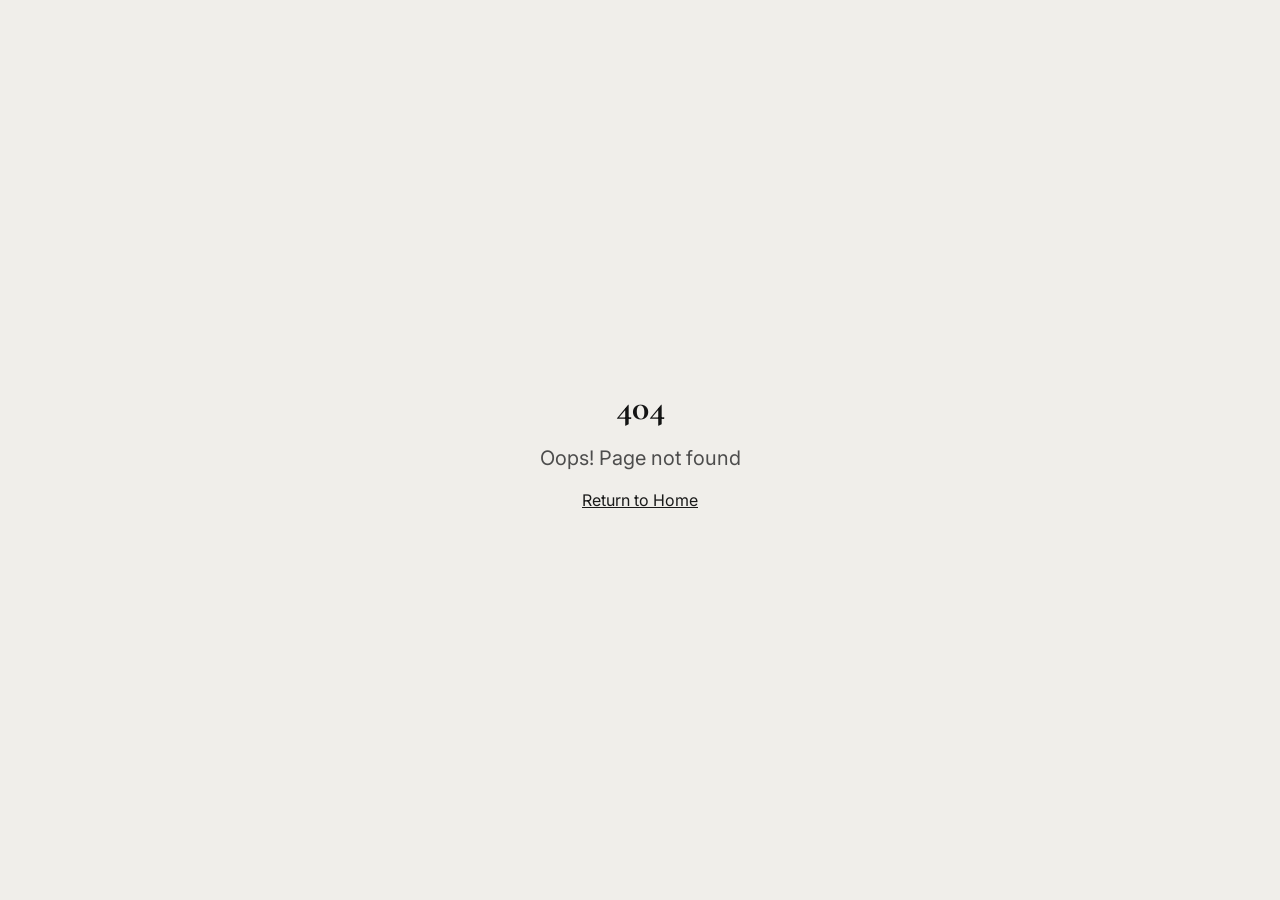
==== index.html @ 35b47af2 "deploy: upload automÃ¡tico da versÃ£o funcional (21/02/2026 20:53)" ====
<!doctype html>
<html lang="pt-BR">
  <head>
    <meta charset="UTF-8" />
    <meta name="viewport" content="width=device-width, initial-scale=1.0" />
    <link rel="icon" type="image/png" href="/favicon.png" />
    <title>LE.POÁ | Moda Feminina</title>
    <meta name="description" content="LE.POÁ - Moda feminina com estilo e personalidade. Descubra peças exclusivas que combinam com você." />
    <meta name="author" content="LE.POÁ" />

    <meta property="og:title" content="LE.POÁ | Moda Feminina" />
    <meta property="og:description" content="Moda feminina com estilo e personalidade. Descubra peças exclusivas que combinam com você." />
    <meta property="og:type" content="website" />
    <meta property="og:image" content="/favicon.png" />

    <meta name="twitter:card" content="summary_large_image" />
    <meta name="twitter:site" content="@lepoa" />
    <meta name="twitter:image" content="/favicon.png" />
    <script type="module" crossorigin src="/assets/index-Dod0m-iO.js"></script>
    <link rel="stylesheet" crossorigin href="/assets/index-DTdOzzDh.css">
  </head>

  <body>
    <div id="root"></div>
  </body>
</html>
---- assets/index-DTdOzzDh.css ----
@import"https://fonts.googleapis.com/css2?family=Cormorant+Garamond:ital,wght@0,400;0,500;0,600;0,700;1,400&family=Inter:wght@300;400;500;600&display=swap";@import"https://fonts.googleapis.com/css2?family=Inter&display=swap";@import"https://fonts.googleapis.com/css2?family=Cormorant+Garamond&display=swap";*,:before,:after{--tw-border-spacing-x: 0;--tw-border-spacing-y: 0;--tw-translate-x: 0;--tw-translate-y: 0;--tw-rotate: 0;--tw-skew-x: 0;--tw-skew-y: 0;--tw-scale-x: 1;--tw-scale-y: 1;--tw-pan-x: ;--tw-pan-y: ;--tw-pinch-zoom: ;--tw-scroll-snap-strictness: proximity;--tw-gradient-from-position: ;--tw-gradient-via-position: ;--tw-gradient-to-position: ;--tw-ordinal: ;--tw-slashed-zero: ;--tw-numeric-figure: ;--tw-numeric-spacing: ;--tw-numeric-fraction: ;--tw-ring-inset: ;--tw-ring-offset-width: 0px;--tw-ring-offset-color: #fff;--tw-ring-color: rgb(59 130 246 / .5);--tw-ring-offset-shadow: 0 0 #0000;--tw-ring-shadow: 0 0 #0000;--tw-shadow: 0 0 #0000;--tw-shadow-colored: 0 0 #0000;--tw-blur: ;--tw-brightness: ;--tw-contrast: ;--tw-grayscale: ;--tw-hue-rotate: ;--tw-invert: ;--tw-saturate: ;--tw-sepia: ;--tw-drop-shadow: ;--tw-backdrop-blur: ;--tw-backdrop-brightness: ;--tw-backdrop-contrast: ;--tw-backdrop-grayscale: ;--tw-backdrop-hue-rotate: ;--tw-backdrop-invert: ;--tw-backdrop-opacity: ;--tw-backdrop-saturate: ;--tw-backdrop-sepia: ;--tw-contain-size: ;--tw-contain-layout: ;--tw-contain-paint: ;--tw-contain-style: }::backdrop{--tw-border-spacing-x: 0;--tw-border-spacing-y: 0;--tw-translate-x: 0;--tw-translate-y: 0;--tw-rotate: 0;--tw-skew-x: 0;--tw-skew-y: 0;--tw-scale-x: 1;--tw-scale-y: 1;--tw-pan-x: ;--tw-pan-y: ;--tw-pinch-zoom: ;--tw-scroll-snap-strictness: proximity;--tw-gradient-from-position: ;--tw-gradient-via-position: ;--tw-gradient-to-position: ;--tw-ordinal: ;--tw-slashed-zero: ;--tw-numeric-figure: ;--tw-numeric-spacing: ;--tw-numeric-fraction: ;--tw-ring-inset: ;--tw-ring-offset-width: 0px;--tw-ring-offset-color: #fff;--tw-ring-color: rgb(59 130 246 / .5);--tw-ring-offset-shadow: 0 0 #0000;--tw-ring-shadow: 0 0 #0000;--tw-shadow: 0 0 #0000;--tw-shadow-colored: 0 0 #0000;--tw-blur: ;--tw-brightness: ;--tw-contrast: ;--tw-grayscale: ;--tw-hue-rotate: ;--tw-invert: ;--tw-saturate: ;--tw-sepia: ;--tw-drop-shadow: ;--tw-backdrop-blur: ;--tw-backdrop-brightness: ;--tw-backdrop-contrast: ;--tw-backdrop-grayscale: ;--tw-backdrop-hue-rotate: ;--tw-backdrop-invert: ;--tw-backdrop-opacity: ;--tw-backdrop-saturate: ;--tw-backdrop-sepia: ;--tw-contain-size: ;--tw-contain-layout: ;--tw-contain-paint: ;--tw-contain-style: }*,:before,:after{box-sizing:border-box;border-width:0;border-style:solid;border-color:#e5e7eb}:before,:after{--tw-content: ""}html,:host{line-height:1.5;-webkit-text-size-adjust:100%;-moz-tab-size:4;-o-tab-size:4;tab-size:4;font-family:Inter,ui-sans-serif,system-ui,sans-serif,Apple Color Emoji,Segoe UI Emoji,Segoe UI Symbol,Noto Color Emoji;font-feature-settings:normal;font-variation-settings:normal;-webkit-tap-highlight-color:transparent}body{margin:0;line-height:inherit}hr{height:0;color:inherit;border-top-width:1px}abbr:where([title]){-webkit-text-decoration:underline dotted;text-decoration:underline dotted}h1,h2,h3,h4,h5,h6{font-size:inherit;font-weight:inherit}a{color:inherit;text-decoration:inherit}b,strong{font-weight:bolder}code,kbd,samp,pre{font-family:ui-monospace,SFMono-Regular,Menlo,Monaco,Consolas,Liberation Mono,Courier New,monospace;font-feature-settings:normal;font-variation-settings:normal;font-size:1em}small{font-size:80%}sub,sup{font-size:75%;line-height:0;position:relative;vertical-align:baseline}sub{bottom:-.25em}sup{top:-.5em}table{text-indent:0;border-color:inherit;border-collapse:collapse}button,input,optgroup,select,textarea{font-family:inherit;font-feature-settings:inherit;font-variation-settings:inherit;font-size:100%;font-weight:inherit;line-height:inherit;letter-spacing:inherit;color:inherit;margin:0;padding:0}button,select{text-transform:none}button,input:where([type=button]),input:where([type=reset]),input:where([type=submit]){-webkit-appearance:button;background-color:transparent;background-image:none}:-moz-focusring{outline:auto}:-moz-ui-invalid{box-shadow:none}progress{vertical-align:baseline}::-webkit-inner-spin-button,::-webkit-outer-spin-button{height:auto}[type=search]{-webkit-appearance:textfield;outline-offset:-2px}::-webkit-search-decoration{-webkit-appearance:none}::-webkit-file-upload-button{-webkit-appearance:button;font:inherit}summary{display:list-item}blockquote,dl,dd,h1,h2,h3,h4,h5,h6,hr,figure,p,pre{margin:0}fieldset{margin:0;padding:0}legend{padding:0}ol,ul,menu{list-style:none;margin:0;padding:0}dialog{padding:0}textarea{resize:vertical}input::-moz-placeholder,textarea::-moz-placeholder{opacity:1;color:#9ca3af}input::placeholder,textarea::placeholder{opacity:1;color:#9ca3af}button,[role=button]{cursor:pointer}:disabled{cursor:default}img,svg,video,canvas,audio,iframe,embed,object{display:block;vertical-align:middle}img,video{max-width:100%;height:auto}[hidden]:where(:not([hidden=until-found])){display:none}:root{--background: 40 33% 98%;--foreground: 0 0% 8%;--card: 40 20% 99%;--card-foreground: 0 0% 8%;--popover: 0 0% 100%;--popover-foreground: 0 0% 8%;--primary: 0 0% 10%;--primary-foreground: 40 33% 98%;--secondary: 35 30% 94%;--secondary-foreground: 0 0% 15%;--muted: 35 15% 93%;--muted-foreground: 0 0% 30%;--accent: 15 45% 65%;--accent-foreground: 0 0% 100%;--destructive: 0 65% 55%;--destructive-foreground: 0 0% 100%;--border: 35 20% 88%;--input: 35 20% 90%;--ring: 15 45% 65%;--radius: .375rem;--whatsapp: 142 70% 45%;--whatsapp-foreground: 0 0% 100%;--success: 142 55% 49%;--success-foreground: 0 0% 100%;--gold: 38 70% 50%;--gold-foreground: 0 0% 100%;--sidebar-background: 35 25% 97%;--sidebar-foreground: 0 0% 20%;--sidebar-primary: 0 0% 8%;--sidebar-primary-foreground: 40 33% 98%;--sidebar-accent: 35 30% 94%;--sidebar-accent-foreground: 0 0% 15%;--sidebar-border: 35 20% 88%;--sidebar-ring: 15 45% 65%}.dark{--background: 0 0% 6%;--foreground: 35 25% 95%;--card: 0 0% 9%;--card-foreground: 35 25% 95%;--popover: 0 0% 9%;--popover-foreground: 35 25% 95%;--primary: 35 25% 95%;--primary-foreground: 0 0% 8%;--secondary: 0 0% 15%;--secondary-foreground: 35 25% 95%;--muted: 0 0% 15%;--muted-foreground: 35 15% 75%;--accent: 15 45% 55%;--accent-foreground: 0 0% 100%;--destructive: 0 55% 45%;--destructive-foreground: 0 0% 100%;--border: 0 0% 18%;--input: 0 0% 18%;--ring: 15 45% 55%;--sidebar-background: 0 0% 8%;--sidebar-foreground: 35 25% 95%;--sidebar-primary: 35 25% 95%;--sidebar-primary-foreground: 0 0% 8%;--sidebar-accent: 0 0% 15%;--sidebar-accent-foreground: 35 25% 95%;--sidebar-border: 0 0% 18%;--sidebar-ring: 15 45% 55%}*,*:before,*:after{box-sizing:border-box}html{width:100%;max-width:100%;overflow-x:hidden}body{background-color:hsl(var(--background));font-family:Inter,ui-sans-serif,system-ui,sans-serif,Apple Color Emoji,Segoe UI Emoji,Segoe UI Symbol,Noto Color Emoji;color:hsl(var(--foreground));-webkit-font-smoothing:antialiased;-moz-osx-font-smoothing:grayscale;width:100%;max-width:100%;overflow-x:hidden;-webkit-overflow-scrolling:touch}*{border-color:hsl(var(--border))}h1,h2,h3,h4,h5,h6{font-family:Cormorant Garamond,ui-serif,Georgia,Cambria,Times New Roman,Times,serif}.container{width:100%;margin-right:auto;margin-left:auto;padding-right:1rem;padding-left:1rem}@media (min-width: 640px){.container{max-width:640px}}@media (min-width: 768px){.container{max-width:768px}}@media (min-width: 1024px){.container{max-width:1024px}}@media (min-width: 1280px){.container{max-width:1280px}}@media (min-width: 1400px){.container{max-width:1400px}}.btn-whatsapp{background-color:hsl(var(--whatsapp));--tw-text-opacity: 1;color:rgb(255 255 255 / var(--tw-text-opacity, 1));transition-property:all;transition-timing-function:cubic-bezier(.4,0,.2,1);transition-duration:.15s}.btn-whatsapp:hover{--tw-brightness: brightness(.9);filter:var(--tw-blur) var(--tw-brightness) var(--tw-contrast) var(--tw-grayscale) var(--tw-hue-rotate) var(--tw-invert) var(--tw-saturate) var(--tw-sepia) var(--tw-drop-shadow)}.card-product{overflow:hidden;border-radius:var(--radius);border-width:1px;border-color:hsl(var(--border));background-color:hsl(var(--card));transition-property:box-shadow;transition-timing-function:cubic-bezier(.4,0,.2,1);transition-duration:.3s;animation-duration:.3s}.card-product:hover{--tw-shadow: 0 10px 15px -3px rgb(0 0 0 / .1), 0 4px 6px -4px rgb(0 0 0 / .1);--tw-shadow-colored: 0 10px 15px -3px var(--tw-shadow-color), 0 4px 6px -4px var(--tw-shadow-color);box-shadow:var(--tw-ring-offset-shadow, 0 0 #0000),var(--tw-ring-shadow, 0 0 #0000),var(--tw-shadow)}.badge-promo{position:absolute;top:.5rem;left:.5rem;border-radius:9999px;background-color:hsl(var(--accent));padding:.25rem .5rem;font-size:.75rem;line-height:1rem;font-weight:500;color:hsl(var(--accent-foreground))}.progress-quiz{height:.375rem;overflow:hidden;border-radius:9999px;background-color:hsl(var(--secondary))}.progress-quiz-bar{height:100%;background-image:linear-gradient(to right,var(--tw-gradient-stops));--tw-gradient-from: hsl(var(--accent)) var(--tw-gradient-from-position);--tw-gradient-to: hsl(var(--accent) / 0) var(--tw-gradient-to-position);--tw-gradient-stops: var(--tw-gradient-from), var(--tw-gradient-to);--tw-gradient-to: hsl(var(--primary)) var(--tw-gradient-to-position);transition-property:all;transition-timing-function:cubic-bezier(.4,0,.2,1);transition-duration:.5s;transition-timing-function:cubic-bezier(0,0,.2,1);animation-duration:.5s;animation-timing-function:cubic-bezier(0,0,.2,1)}.benefits-bar{background-color:hsl(var(--primary));padding-top:.5rem;padding-bottom:.5rem;text-align:center;font-size:.875rem;line-height:1.25rem;color:hsl(var(--primary-foreground))}.quiz-option{cursor:pointer;border-radius:.75rem;border-width:2px;border-color:hsl(var(--border));padding:1rem;transition-property:all;transition-timing-function:cubic-bezier(.4,0,.2,1);transition-duration:.2s;animation-duration:.2s}.quiz-option:hover{border-color:hsl(var(--accent));background-color:hsl(var(--secondary) / .5)}.quiz-option-selected{border-color:hsl(var(--accent));background-color:hsl(var(--accent) / .1)}.sr-only{position:absolute;width:1px;height:1px;padding:0;margin:-1px;overflow:hidden;clip:rect(0,0,0,0);white-space:nowrap;border-width:0}.pointer-events-none{pointer-events:none}.pointer-events-auto{pointer-events:auto}.visible{visibility:visible}.invisible{visibility:hidden}.collapse{visibility:collapse}.static{position:static}.fixed{position:fixed}.absolute{position:absolute}.relative{position:relative}.sticky{position:sticky}.inset-0{top:0;right:0;bottom:0;left:0}.inset-x-0{left:0;right:0}.inset-y-0{top:0;bottom:0}.-bottom-1{bottom:-.25rem}.-bottom-12{bottom:-3rem}.-left-12{left:-3rem}.-left-\[9px\]{left:-9px}.-right-1{right:-.25rem}.-right-12{right:-3rem}.-right-2{right:-.5rem}.-top-1{top:-.25rem}.-top-12{top:-3rem}.-top-16{top:-4rem}.-top-2{top:-.5rem}.bottom-0{bottom:0}.bottom-1{bottom:.25rem}.bottom-1\.5{bottom:.375rem}.bottom-2{bottom:.5rem}.bottom-24{bottom:6rem}.bottom-3{bottom:.75rem}.bottom-4{bottom:1rem}.left-0{left:0}.left-1{left:.25rem}.left-1\.5{left:.375rem}.left-1\/2{left:50%}.left-2{left:.5rem}.left-3{left:.75rem}.left-\[50\%\]{left:50%}.right-0{right:0}.right-1{right:.25rem}.right-1\.5{right:.375rem}.right-12{right:3rem}.right-2{right:.5rem}.right-3{right:.75rem}.right-4{right:1rem}.top-0{top:0}.top-1{top:.25rem}.top-1\.5{top:.375rem}.top-1\/2{top:50%}.top-14{top:3.5rem}.top-2{top:.5rem}.top-24{top:6rem}.top-3{top:.75rem}.top-3\.5{top:.875rem}.top-4{top:1rem}.top-\[1px\]{top:1px}.top-\[50\%\]{top:50%}.top-\[60\%\]{top:60%}.top-full{top:100%}.z-0{z-index:0}.z-10{z-index:10}.z-20{z-index:20}.z-40{z-index:40}.z-50{z-index:50}.z-\[100\]{z-index:100}.z-\[1\]{z-index:1}.col-span-2{grid-column:span 2 / span 2}.col-span-3{grid-column:span 3 / span 3}.col-span-full{grid-column:1 / -1}.m-0{margin:0}.m-auto{margin:auto}.-mx-1{margin-left:-.25rem;margin-right:-.25rem}.-mx-2{margin-left:-.5rem;margin-right:-.5rem}.-mx-4{margin-left:-1rem;margin-right:-1rem}.-mx-6{margin-left:-1.5rem;margin-right:-1.5rem}.mx-2{margin-left:.5rem;margin-right:.5rem}.mx-3\.5{margin-left:.875rem;margin-right:.875rem}.mx-4{margin-left:1rem;margin-right:1rem}.mx-auto{margin-left:auto;margin-right:auto}.my-0\.5{margin-top:.125rem;margin-bottom:.125rem}.my-1{margin-top:.25rem;margin-bottom:.25rem}.my-12{margin-top:3rem;margin-bottom:3rem}.my-4{margin-top:1rem;margin-bottom:1rem}.my-6{margin-top:1.5rem;margin-bottom:1.5rem}.-mb-48{margin-bottom:-12rem}.-ml-4{margin-left:-1rem}.-ml-48{margin-left:-12rem}.-mr-16{margin-right:-4rem}.-mr-48{margin-right:-12rem}.-mt-16{margin-top:-4rem}.-mt-4{margin-top:-1rem}.-mt-48{margin-top:-12rem}.mb-0\.5{margin-bottom:.125rem}.mb-1{margin-bottom:.25rem}.mb-1\.5{margin-bottom:.375rem}.mb-10{margin-bottom:2.5rem}.mb-12{margin-bottom:3rem}.mb-2{margin-bottom:.5rem}.mb-3{margin-bottom:.75rem}.mb-4{margin-bottom:1rem}.mb-5{margin-bottom:1.25rem}.mb-6{margin-bottom:1.5rem}.mb-8{margin-bottom:2rem}.ml-0\.5{margin-left:.125rem}.ml-1{margin-left:.25rem}.ml-2{margin-left:.5rem}.ml-6{margin-left:1.5rem}.ml-auto{margin-left:auto}.mr-0\.5{margin-right:.125rem}.mr-1{margin-right:.25rem}.mr-2{margin-right:.5rem}.mr-3{margin-right:.75rem}.mt-0{margin-top:0}.mt-0\.5{margin-top:.125rem}.mt-1{margin-top:.25rem}.mt-1\.5{margin-top:.375rem}.mt-10{margin-top:2.5rem}.mt-12{margin-top:3rem}.mt-16{margin-top:4rem}.mt-2{margin-top:.5rem}.mt-2\.5{margin-top:.625rem}.mt-24{margin-top:6rem}.mt-3{margin-top:.75rem}.mt-4{margin-top:1rem}.mt-5{margin-top:1.25rem}.mt-6{margin-top:1.5rem}.mt-8{margin-top:2rem}.mt-auto{margin-top:auto}.line-clamp-1{overflow:hidden;display:-webkit-box;-webkit-box-orient:vertical;-webkit-line-clamp:1}.line-clamp-2{overflow:hidden;display:-webkit-box;-webkit-box-orient:vertical;-webkit-line-clamp:2}.line-clamp-3{overflow:hidden;display:-webkit-box;-webkit-box-orient:vertical;-webkit-line-clamp:3}.block{display:block}.inline-block{display:inline-block}.inline{display:inline}.\!flex{display:flex!important}.flex{display:flex}.inline-flex{display:inline-flex}.\!table{display:table!important}.table{display:table}.grid{display:grid}.hidden{display:none}.aspect-\[3\/4\]{aspect-ratio:3/4}.aspect-\[4\/5\]{aspect-ratio:4/5}.aspect-square{aspect-ratio:1 / 1}.aspect-video{aspect-ratio:16 / 9}.size-4{width:1rem;height:1rem}.h-0\.5{height:.125rem}.h-1{height:.25rem}.h-1\.5{height:.375rem}.h-1\/2{height:50%}.h-10{height:2.5rem}.h-11{height:2.75rem}.h-12{height:3rem}.h-14{height:3.5rem}.h-16{height:4rem}.h-2{height:.5rem}.h-2\.5{height:.625rem}.h-20{height:5rem}.h-24{height:6rem}.h-28{height:7rem}.h-3{height:.75rem}.h-3\.5{height:.875rem}.h-32{height:8rem}.h-4{height:1rem}.h-40{height:10rem}.h-48{height:12rem}.h-5{height:1.25rem}.h-6{height:1.5rem}.h-64{height:16rem}.h-7{height:1.75rem}.h-8{height:2rem}.h-80{height:20rem}.h-9{height:2.25rem}.h-96{height:24rem}.h-\[150px\]{height:150px}.h-\[1px\]{height:1px}.h-\[280px\]{height:280px}.h-\[300px\]{height:300px}.h-\[400px\]{height:400px}.h-\[500px\]{height:500px}.h-\[600px\]{height:600px}.h-\[calc\(100vh-120px\)\]{height:calc(100vh - 120px)}.h-\[calc\(100vh-80px\)\]{height:calc(100vh - 80px)}.h-\[var\(--radix-navigation-menu-viewport-height\)\]{height:var(--radix-navigation-menu-viewport-height)}.h-\[var\(--radix-select-trigger-height\)\]{height:var(--radix-select-trigger-height)}.h-auto{height:auto}.h-full{height:100%}.h-px{height:1px}.h-screen{height:100vh}.h-svh{height:100svh}.max-h-24{max-height:6rem}.max-h-48{max-height:12rem}.max-h-60{max-height:15rem}.max-h-64{max-height:16rem}.max-h-96{max-height:24rem}.max-h-\[300px\]{max-height:300px}.max-h-\[400px\]{max-height:400px}.max-h-\[60vh\]{max-height:60vh}.max-h-\[85vh\]{max-height:85vh}.max-h-\[90vh\]{max-height:90vh}.max-h-screen{max-height:100vh}.min-h-0{min-height:0px}.min-h-\[100px\]{min-height:100px}.min-h-\[140px\]{min-height:140px}.min-h-\[2\.5rem\]{min-height:2.5rem}.min-h-\[200px\]{min-height:200px}.min-h-\[40px\]{min-height:40px}.min-h-\[44px\]{min-height:44px}.min-h-\[48px\]{min-height:48px}.min-h-\[60px\]{min-height:60px}.min-h-\[80px\]{min-height:80px}.min-h-screen{min-height:100vh}.min-h-svh{min-height:100svh}.w-0{width:0px}.w-0\.5{width:.125rem}.w-1{width:.25rem}.w-1\.5{width:.375rem}.w-1\/2{width:50%}.w-1\/3{width:33.333333%}.w-10{width:2.5rem}.w-11{width:2.75rem}.w-12{width:3rem}.w-14{width:3.5rem}.w-16{width:4rem}.w-2{width:.5rem}.w-2\.5{width:.625rem}.w-20{width:5rem}.w-24{width:6rem}.w-28{width:7rem}.w-3{width:.75rem}.w-3\.5{width:.875rem}.w-3\/4{width:75%}.w-32{width:8rem}.w-4{width:1rem}.w-48{width:12rem}.w-5{width:1.25rem}.w-5\/6{width:83.333333%}.w-6{width:1.5rem}.w-64{width:16rem}.w-7{width:1.75rem}.w-72{width:18rem}.w-8{width:2rem}.w-9{width:2.25rem}.w-96{width:24rem}.w-\[--sidebar-width\]{width:var(--sidebar-width)}.w-\[100px\]{width:100px}.w-\[110px\]{width:110px}.w-\[120px\]{width:120px}.w-\[130px\]{width:130px}.w-\[140px\]{width:140px}.w-\[150px\]{width:150px}.w-\[160px\]{width:160px}.w-\[180px\]{width:180px}.w-\[1px\]{width:1px}.w-\[200px\]{width:200px}.w-\[400px\]{width:400px}.w-\[40px\]{width:40px}.w-\[80px\]{width:80px}.w-\[95vw\]{width:95vw}.w-\[min\(480px\,95vw\)\]{width:min(480px,95vw)}.w-\[min\(600px\,95vw\)\]{width:min(600px,95vw)}.w-\[min\(720px\,95vw\)\]{width:min(720px,95vw)}.w-\[min\(920px\,95vw\)\]{width:min(920px,95vw)}.w-\[min\(92vw\,320px\)\]{width:min(92vw,320px)}.w-\[min\(92vw\,480px\)\]{width:min(92vw,480px)}.w-\[min\(92vw\,520px\)\]{width:min(92vw,520px)}.w-\[var\(--radix-popover-trigger-width\)\]{width:var(--radix-popover-trigger-width)}.w-auto{width:auto}.w-fit{width:-moz-fit-content;width:fit-content}.w-full{width:100%}.w-max{width:-moz-max-content;width:max-content}.w-px{width:1px}.min-w-0{min-width:0px}.min-w-5{min-width:1.25rem}.min-w-\[12rem\]{min-width:12rem}.min-w-\[140px\]{min-width:140px}.min-w-\[180px\]{min-width:180px}.min-w-\[200px\]{min-width:200px}.min-w-\[64px\]{min-width:64px}.min-w-\[70px\]{min-width:70px}.min-w-\[8rem\]{min-width:8rem}.min-w-\[var\(--radix-select-trigger-width\)\]{min-width:var(--radix-select-trigger-width)}.min-w-max{min-width:-moz-max-content;min-width:max-content}.max-w-2xl{max-width:42rem}.max-w-32{max-width:8rem}.max-w-3xl{max-width:48rem}.max-w-4xl{max-width:56rem}.max-w-5xl{max-width:64rem}.max-w-6xl{max-width:72rem}.max-w-7xl{max-width:80rem}.max-w-\[--skeleton-width\]{max-width:var(--skeleton-width)}.max-w-\[100px\]{max-width:100px}.max-w-\[100vw\]{max-width:100vw}.max-w-\[120px\]{max-width:120px}.max-w-\[150px\]{max-width:150px}.max-w-\[200px\]{max-width:200px}.max-w-\[220px\]{max-width:220px}.max-w-\[85\%\]{max-width:85%}.max-w-\[92vw\]{max-width:92vw}.max-w-full{max-width:100%}.max-w-lg{max-width:32rem}.max-w-max{max-width:-moz-max-content;max-width:max-content}.max-w-md{max-width:28rem}.max-w-sm{max-width:24rem}.max-w-xl{max-width:36rem}.max-w-xs{max-width:20rem}.flex-1{flex:1 1 0%}.flex-shrink-0,.shrink-0{flex-shrink:0}.grow{flex-grow:1}.grow-0{flex-grow:0}.basis-1\/2{flex-basis:50%}.basis-full{flex-basis:100%}.caption-bottom{caption-side:bottom}.border-collapse{border-collapse:collapse}.-translate-x-1\/2{--tw-translate-x: -50%;transform:translate(var(--tw-translate-x),var(--tw-translate-y)) rotate(var(--tw-rotate)) skew(var(--tw-skew-x)) skewY(var(--tw-skew-y)) scaleX(var(--tw-scale-x)) scaleY(var(--tw-scale-y))}.-translate-x-px{--tw-translate-x: -1px;transform:translate(var(--tw-translate-x),var(--tw-translate-y)) rotate(var(--tw-rotate)) skew(var(--tw-skew-x)) skewY(var(--tw-skew-y)) scaleX(var(--tw-scale-x)) scaleY(var(--tw-scale-y))}.-translate-y-1\/2{--tw-translate-y: -50%;transform:translate(var(--tw-translate-x),var(--tw-translate-y)) rotate(var(--tw-rotate)) skew(var(--tw-skew-x)) skewY(var(--tw-skew-y)) scaleX(var(--tw-scale-x)) scaleY(var(--tw-scale-y))}.translate-x-\[-50\%\]{--tw-translate-x: -50%;transform:translate(var(--tw-translate-x),var(--tw-translate-y)) rotate(var(--tw-rotate)) skew(var(--tw-skew-x)) skewY(var(--tw-skew-y)) scaleX(var(--tw-scale-x)) scaleY(var(--tw-scale-y))}.translate-x-px{--tw-translate-x: 1px;transform:translate(var(--tw-translate-x),var(--tw-translate-y)) rotate(var(--tw-rotate)) skew(var(--tw-skew-x)) skewY(var(--tw-skew-y)) scaleX(var(--tw-scale-x)) scaleY(var(--tw-scale-y))}.translate-y-0{--tw-translate-y: 0px;transform:translate(var(--tw-translate-x),var(--tw-translate-y)) rotate(var(--tw-rotate)) skew(var(--tw-skew-x)) skewY(var(--tw-skew-y)) scaleX(var(--tw-scale-x)) scaleY(var(--tw-scale-y))}.translate-y-4{--tw-translate-y: 1rem;transform:translate(var(--tw-translate-x),var(--tw-translate-y)) rotate(var(--tw-rotate)) skew(var(--tw-skew-x)) skewY(var(--tw-skew-y)) scaleX(var(--tw-scale-x)) scaleY(var(--tw-scale-y))}.translate-y-\[-50\%\]{--tw-translate-y: -50%;transform:translate(var(--tw-translate-x),var(--tw-translate-y)) rotate(var(--tw-rotate)) skew(var(--tw-skew-x)) skewY(var(--tw-skew-y)) scaleX(var(--tw-scale-x)) scaleY(var(--tw-scale-y))}.rotate-12{--tw-rotate: 12deg;transform:translate(var(--tw-translate-x),var(--tw-translate-y)) rotate(var(--tw-rotate)) skew(var(--tw-skew-x)) skewY(var(--tw-skew-y)) scaleX(var(--tw-scale-x)) scaleY(var(--tw-scale-y))}.rotate-180{--tw-rotate: 180deg;transform:translate(var(--tw-translate-x),var(--tw-translate-y)) rotate(var(--tw-rotate)) skew(var(--tw-skew-x)) skewY(var(--tw-skew-y)) scaleX(var(--tw-scale-x)) scaleY(var(--tw-scale-y))}.rotate-45{--tw-rotate: 45deg;transform:translate(var(--tw-translate-x),var(--tw-translate-y)) rotate(var(--tw-rotate)) skew(var(--tw-skew-x)) skewY(var(--tw-skew-y)) scaleX(var(--tw-scale-x)) scaleY(var(--tw-scale-y))}.rotate-90{--tw-rotate: 90deg;transform:translate(var(--tw-translate-x),var(--tw-translate-y)) rotate(var(--tw-rotate)) skew(var(--tw-skew-x)) skewY(var(--tw-skew-y)) scaleX(var(--tw-scale-x)) scaleY(var(--tw-scale-y))}.transform{transform:translate(var(--tw-translate-x),var(--tw-translate-y)) rotate(var(--tw-rotate)) skew(var(--tw-skew-x)) skewY(var(--tw-skew-y)) scaleX(var(--tw-scale-x)) scaleY(var(--tw-scale-y))}@keyframes bounce{0%,to{transform:translateY(-25%);animation-timing-function:cubic-bezier(.8,0,1,1)}50%{transform:none;animation-timing-function:cubic-bezier(0,0,.2,1)}}.animate-bounce{animation:bounce 1s infinite}@keyframes bounce-in{0%{opacity:0;transform:scale(.3)}50%{opacity:1;transform:scale(1.05)}70%{transform:scale(.9)}to{transform:scale(1)}}.animate-bounce-in{animation:bounce-in .6s ease-out forwards}@keyframes fade-in{0%{opacity:0}to{opacity:1}}.animate-fade-in{animation:fade-in .5s ease-out forwards}@keyframes float{0%,to{transform:translateY(0)}50%{transform:translateY(-10px)}}.animate-float{animation:float 3s ease-in-out infinite}@keyframes pulse{50%{opacity:.5}}.animate-pulse{animation:pulse 2s cubic-bezier(.4,0,.6,1) infinite}@keyframes pulse-soft{0%,to{opacity:1}50%{opacity:.7}}.animate-pulse-soft{animation:pulse-soft 2s ease-in-out infinite}@keyframes scale-in{0%{opacity:0;transform:scale(.95)}to{opacity:1;transform:scale(1)}}.animate-scale-in{animation:scale-in .3s ease-out forwards}@keyframes slide-in-up{0%{opacity:0;transform:translateY(30px)}to{opacity:1;transform:translateY(0)}}.animate-slide-in-up{animation:slide-in-up .4s ease-out forwards}@keyframes spin{to{transform:rotate(360deg)}}.animate-spin{animation:spin 1s linear infinite}.cursor-default{cursor:default}.cursor-grab{cursor:grab}.cursor-help{cursor:help}.cursor-move{cursor:move}.cursor-not-allowed{cursor:not-allowed}.cursor-pointer{cursor:pointer}.touch-none{touch-action:none}.select-none{-webkit-user-select:none;-moz-user-select:none;user-select:none}.select-all{-webkit-user-select:all;-moz-user-select:all;user-select:all}.resize-none{resize:none}.list-inside{list-style-position:inside}.list-decimal{list-style-type:decimal}.list-disc{list-style-type:disc}.list-none{list-style-type:none}.grid-cols-1{grid-template-columns:repeat(1,minmax(0,1fr))}.grid-cols-2{grid-template-columns:repeat(2,minmax(0,1fr))}.grid-cols-3{grid-template-columns:repeat(3,minmax(0,1fr))}.grid-cols-4{grid-template-columns:repeat(4,minmax(0,1fr))}.grid-cols-5{grid-template-columns:repeat(5,minmax(0,1fr))}.grid-cols-7{grid-template-columns:repeat(7,minmax(0,1fr))}.grid-cols-\[32px_40px_80px_1fr_80px_minmax\(160px\,auto\)_80px_90px\]{grid-template-columns:32px 40px 80px 1fr 80px minmax(160px,auto) 80px 90px}.flex-row{flex-direction:row}.flex-row-reverse{flex-direction:row-reverse}.\!flex-col{flex-direction:column!important}.flex-col{flex-direction:column}.flex-col-reverse{flex-direction:column-reverse}.flex-wrap{flex-wrap:wrap}.items-start{align-items:flex-start}.items-end{align-items:flex-end}.items-center{align-items:center}.items-baseline{align-items:baseline}.items-stretch{align-items:stretch}.justify-start{justify-content:flex-start}.justify-end{justify-content:flex-end}.justify-center{justify-content:center}.justify-between{justify-content:space-between}.justify-around{justify-content:space-around}.gap-0{gap:0px}.gap-0\.5{gap:.125rem}.gap-1{gap:.25rem}.gap-1\.5{gap:.375rem}.gap-2{gap:.5rem}.gap-3{gap:.75rem}.gap-4{gap:1rem}.gap-5{gap:1.25rem}.gap-6{gap:1.5rem}.gap-8{gap:2rem}.gap-x-4{-moz-column-gap:1rem;column-gap:1rem}.gap-x-6{-moz-column-gap:1.5rem;column-gap:1.5rem}.gap-x-8{-moz-column-gap:2rem;column-gap:2rem}.gap-y-1{row-gap:.25rem}.gap-y-4{row-gap:1rem}.gap-y-5{row-gap:1.25rem}.space-x-1>:not([hidden])~:not([hidden]){--tw-space-x-reverse: 0;margin-right:calc(.25rem * var(--tw-space-x-reverse));margin-left:calc(.25rem * calc(1 - var(--tw-space-x-reverse)))}.space-x-3>:not([hidden])~:not([hidden]){--tw-space-x-reverse: 0;margin-right:calc(.75rem * var(--tw-space-x-reverse));margin-left:calc(.75rem * calc(1 - var(--tw-space-x-reverse)))}.space-x-4>:not([hidden])~:not([hidden]){--tw-space-x-reverse: 0;margin-right:calc(1rem * var(--tw-space-x-reverse));margin-left:calc(1rem * calc(1 - var(--tw-space-x-reverse)))}.space-y-0\.5>:not([hidden])~:not([hidden]){--tw-space-y-reverse: 0;margin-top:calc(.125rem * calc(1 - var(--tw-space-y-reverse)));margin-bottom:calc(.125rem * var(--tw-space-y-reverse))}.space-y-1>:not([hidden])~:not([hidden]){--tw-space-y-reverse: 0;margin-top:calc(.25rem * calc(1 - var(--tw-space-y-reverse)));margin-bottom:calc(.25rem * var(--tw-space-y-reverse))}.space-y-1\.5>:not([hidden])~:not([hidden]){--tw-space-y-reverse: 0;margin-top:calc(.375rem * calc(1 - var(--tw-space-y-reverse)));margin-bottom:calc(.375rem * var(--tw-space-y-reverse))}.space-y-10>:not([hidden])~:not([hidden]){--tw-space-y-reverse: 0;margin-top:calc(2.5rem * calc(1 - var(--tw-space-y-reverse)));margin-bottom:calc(2.5rem * var(--tw-space-y-reverse))}.space-y-2>:not([hidden])~:not([hidden]){--tw-space-y-reverse: 0;margin-top:calc(.5rem * calc(1 - var(--tw-space-y-reverse)));margin-bottom:calc(.5rem * var(--tw-space-y-reverse))}.space-y-2\.5>:not([hidden])~:not([hidden]){--tw-space-y-reverse: 0;margin-top:calc(.625rem * calc(1 - var(--tw-space-y-reverse)));margin-bottom:calc(.625rem * var(--tw-space-y-reverse))}.space-y-3>:not([hidden])~:not([hidden]){--tw-space-y-reverse: 0;margin-top:calc(.75rem * calc(1 - var(--tw-space-y-reverse)));margin-bottom:calc(.75rem * var(--tw-space-y-reverse))}.space-y-4>:not([hidden])~:not([hidden]){--tw-space-y-reverse: 0;margin-top:calc(1rem * calc(1 - var(--tw-space-y-reverse)));margin-bottom:calc(1rem * var(--tw-space-y-reverse))}.space-y-5>:not([hidden])~:not([hidden]){--tw-space-y-reverse: 0;margin-top:calc(1.25rem * calc(1 - var(--tw-space-y-reverse)));margin-bottom:calc(1.25rem * var(--tw-space-y-reverse))}.space-y-6>:not([hidden])~:not([hidden]){--tw-space-y-reverse: 0;margin-top:calc(1.5rem * calc(1 - var(--tw-space-y-reverse)));margin-bottom:calc(1.5rem * var(--tw-space-y-reverse))}.space-y-8>:not([hidden])~:not([hidden]){--tw-space-y-reverse: 0;margin-top:calc(2rem * calc(1 - var(--tw-space-y-reverse)));margin-bottom:calc(2rem * var(--tw-space-y-reverse))}.divide-y>:not([hidden])~:not([hidden]){--tw-divide-y-reverse: 0;border-top-width:calc(1px * calc(1 - var(--tw-divide-y-reverse)));border-bottom-width:calc(1px * var(--tw-divide-y-reverse))}.divide-border>:not([hidden])~:not([hidden]){border-color:hsl(var(--border))}.self-start{align-self:flex-start}.overflow-auto{overflow:auto}.overflow-hidden{overflow:hidden}.overflow-x-auto{overflow-x:auto}.overflow-y-auto{overflow-y:auto}.overflow-x-hidden{overflow-x:hidden}.overscroll-contain{overscroll-behavior:contain}.scroll-smooth{scroll-behavior:smooth}.truncate{overflow:hidden;text-overflow:ellipsis;white-space:nowrap}.text-ellipsis{text-overflow:ellipsis}.whitespace-nowrap{white-space:nowrap}.whitespace-pre-line{white-space:pre-line}.whitespace-pre-wrap{white-space:pre-wrap}.break-words{overflow-wrap:break-word}.rounded{border-radius:.25rem}.rounded-2xl{border-radius:1rem}.rounded-3xl{border-radius:1.5rem}.rounded-\[2px\]{border-radius:2px}.rounded-\[inherit\]{border-radius:inherit}.rounded-full{border-radius:9999px}.rounded-lg{border-radius:var(--radius)}.rounded-md{border-radius:calc(var(--radius) - 2px)}.rounded-sm{border-radius:calc(var(--radius) - 4px)}.rounded-xl{border-radius:.75rem}.rounded-t{border-top-left-radius:.25rem;border-top-right-radius:.25rem}.rounded-t-\[10px\]{border-top-left-radius:10px;border-top-right-radius:10px}.rounded-t-lg{border-top-left-radius:var(--radius);border-top-right-radius:var(--radius)}.rounded-tl-none{border-top-left-radius:0}.rounded-tl-sm{border-top-left-radius:calc(var(--radius) - 4px)}.rounded-tr-none{border-top-right-radius:0}.border{border-width:1px}.border-0{border-width:0px}.border-2{border-width:2px}.border-4{border-width:4px}.border-\[1\.5px\]{border-width:1.5px}.border-y{border-top-width:1px;border-bottom-width:1px}.border-b{border-bottom-width:1px}.border-b-2{border-bottom-width:2px}.border-l{border-left-width:1px}.border-l-2{border-left-width:2px}.border-l-4{border-left-width:4px}.border-r{border-right-width:1px}.border-r-2{border-right-width:2px}.border-t{border-top-width:1px}.border-dashed{border-style:dashed}.border-none{border-style:none}.border-\[\#25D366\]{--tw-border-opacity: 1;border-color:rgb(37 211 102 / var(--tw-border-opacity, 1))}.border-\[\#25D366\]\/40{border-color:#25d36666}.border-\[--color-border\]{border-color:var(--color-border)}.border-accent{border-color:hsl(var(--accent))}.border-accent\/20{border-color:hsl(var(--accent) / .2)}.border-accent\/30{border-color:hsl(var(--accent) / .3)}.border-accent\/40{border-color:hsl(var(--accent) / .4)}.border-accent\/50{border-color:hsl(var(--accent) / .5)}.border-amber-100{--tw-border-opacity: 1;border-color:rgb(254 243 199 / var(--tw-border-opacity, 1))}.border-amber-200{--tw-border-opacity: 1;border-color:rgb(253 230 138 / var(--tw-border-opacity, 1))}.border-amber-200\/50{border-color:#fde68a80}.border-amber-300{--tw-border-opacity: 1;border-color:rgb(252 211 77 / var(--tw-border-opacity, 1))}.border-amber-300\/50{border-color:#fcd34d80}.border-amber-400{--tw-border-opacity: 1;border-color:rgb(251 191 36 / var(--tw-border-opacity, 1))}.border-amber-500{--tw-border-opacity: 1;border-color:rgb(245 158 11 / var(--tw-border-opacity, 1))}.border-amber-500\/30{border-color:#f59e0b4d}.border-blue-100{--tw-border-opacity: 1;border-color:rgb(219 234 254 / var(--tw-border-opacity, 1))}.border-blue-200{--tw-border-opacity: 1;border-color:rgb(191 219 254 / var(--tw-border-opacity, 1))}.border-blue-300{--tw-border-opacity: 1;border-color:rgb(147 197 253 / var(--tw-border-opacity, 1))}.border-blue-400{--tw-border-opacity: 1;border-color:rgb(96 165 250 / var(--tw-border-opacity, 1))}.border-blue-500{--tw-border-opacity: 1;border-color:rgb(59 130 246 / var(--tw-border-opacity, 1))}.border-border{border-color:hsl(var(--border))}.border-border\/30{border-color:hsl(var(--border) / .3)}.border-border\/40{border-color:hsl(var(--border) / .4)}.border-border\/50{border-color:hsl(var(--border) / .5)}.border-border\/60{border-color:hsl(var(--border) / .6)}.border-cyan-200{--tw-border-opacity: 1;border-color:rgb(165 243 252 / var(--tw-border-opacity, 1))}.border-cyan-300{--tw-border-opacity: 1;border-color:rgb(103 232 249 / var(--tw-border-opacity, 1))}.border-destructive{border-color:hsl(var(--destructive))}.border-destructive\/20{border-color:hsl(var(--destructive) / .2)}.border-destructive\/30{border-color:hsl(var(--destructive) / .3)}.border-destructive\/50{border-color:hsl(var(--destructive) / .5)}.border-emerald-100{--tw-border-opacity: 1;border-color:rgb(209 250 229 / var(--tw-border-opacity, 1))}.border-emerald-200{--tw-border-opacity: 1;border-color:rgb(167 243 208 / var(--tw-border-opacity, 1))}.border-emerald-300{--tw-border-opacity: 1;border-color:rgb(110 231 183 / var(--tw-border-opacity, 1))}.border-foreground{border-color:hsl(var(--foreground))}.border-foreground\/10{border-color:hsl(var(--foreground) / .1)}.border-foreground\/15{border-color:hsl(var(--foreground) / .15)}.border-foreground\/20{border-color:hsl(var(--foreground) / .2)}.border-foreground\/30{border-color:hsl(var(--foreground) / .3)}.border-foreground\/5{border-color:hsl(var(--foreground) / .05)}.border-gold\/20{border-color:hsl(var(--gold) / .2)}.border-gray-200{--tw-border-opacity: 1;border-color:rgb(229 231 235 / var(--tw-border-opacity, 1))}.border-gray-300{--tw-border-opacity: 1;border-color:rgb(209 213 219 / var(--tw-border-opacity, 1))}.border-gray-400{--tw-border-opacity: 1;border-color:rgb(156 163 175 / var(--tw-border-opacity, 1))}.border-green-100{--tw-border-opacity: 1;border-color:rgb(220 252 231 / var(--tw-border-opacity, 1))}.border-green-200{--tw-border-opacity: 1;border-color:rgb(187 247 208 / var(--tw-border-opacity, 1))}.border-green-300{--tw-border-opacity: 1;border-color:rgb(134 239 172 / var(--tw-border-opacity, 1))}.border-green-500{--tw-border-opacity: 1;border-color:rgb(34 197 94 / var(--tw-border-opacity, 1))}.border-indigo-200{--tw-border-opacity: 1;border-color:rgb(199 210 254 / var(--tw-border-opacity, 1))}.border-indigo-300{--tw-border-opacity: 1;border-color:rgb(165 180 252 / var(--tw-border-opacity, 1))}.border-input{border-color:hsl(var(--input))}.border-muted{border-color:hsl(var(--muted))}.border-muted-foreground{border-color:hsl(var(--muted-foreground))}.border-orange-200{--tw-border-opacity: 1;border-color:rgb(254 215 170 / var(--tw-border-opacity, 1))}.border-orange-300{--tw-border-opacity: 1;border-color:rgb(253 186 116 / var(--tw-border-opacity, 1))}.border-pink-200{--tw-border-opacity: 1;border-color:rgb(251 207 232 / var(--tw-border-opacity, 1))}.border-primary{border-color:hsl(var(--primary))}.border-primary\/10{border-color:hsl(var(--primary) / .1)}.border-primary\/20{border-color:hsl(var(--primary) / .2)}.border-primary\/30{border-color:hsl(var(--primary) / .3)}.border-purple-100{--tw-border-opacity: 1;border-color:rgb(243 232 255 / var(--tw-border-opacity, 1))}.border-purple-200{--tw-border-opacity: 1;border-color:rgb(233 213 255 / var(--tw-border-opacity, 1))}.border-purple-300{--tw-border-opacity: 1;border-color:rgb(216 180 254 / var(--tw-border-opacity, 1))}.border-purple-600{--tw-border-opacity: 1;border-color:rgb(147 51 234 / var(--tw-border-opacity, 1))}.border-red-100{--tw-border-opacity: 1;border-color:rgb(254 226 226 / var(--tw-border-opacity, 1))}.border-red-200{--tw-border-opacity: 1;border-color:rgb(254 202 202 / var(--tw-border-opacity, 1))}.border-red-300{--tw-border-opacity: 1;border-color:rgb(252 165 165 / var(--tw-border-opacity, 1))}.border-red-500{--tw-border-opacity: 1;border-color:rgb(239 68 68 / var(--tw-border-opacity, 1))}.border-rose-100{--tw-border-opacity: 1;border-color:rgb(255 228 230 / var(--tw-border-opacity, 1))}.border-rose-200{--tw-border-opacity: 1;border-color:rgb(254 205 211 / var(--tw-border-opacity, 1))}.border-rose-300{--tw-border-opacity: 1;border-color:rgb(253 164 175 / var(--tw-border-opacity, 1))}.border-sidebar-border{border-color:hsl(var(--sidebar-border))}.border-slate-100{--tw-border-opacity: 1;border-color:rgb(241 245 249 / var(--tw-border-opacity, 1))}.border-stone-100{--tw-border-opacity: 1;border-color:rgb(245 245 244 / var(--tw-border-opacity, 1))}.border-stone-200{--tw-border-opacity: 1;border-color:rgb(231 229 228 / var(--tw-border-opacity, 1))}.border-stone-700{--tw-border-opacity: 1;border-color:rgb(68 64 60 / var(--tw-border-opacity, 1))}.border-teal-200{--tw-border-opacity: 1;border-color:rgb(153 246 228 / var(--tw-border-opacity, 1))}.border-teal-300{--tw-border-opacity: 1;border-color:rgb(94 234 212 / var(--tw-border-opacity, 1))}.border-transparent{border-color:transparent}.border-violet-200{--tw-border-opacity: 1;border-color:rgb(221 214 254 / var(--tw-border-opacity, 1))}.border-violet-300{--tw-border-opacity: 1;border-color:rgb(196 181 253 / var(--tw-border-opacity, 1))}.border-white{--tw-border-opacity: 1;border-color:rgb(255 255 255 / var(--tw-border-opacity, 1))}.border-yellow-200{--tw-border-opacity: 1;border-color:rgb(254 240 138 / var(--tw-border-opacity, 1))}.border-yellow-300{--tw-border-opacity: 1;border-color:rgb(253 224 71 / var(--tw-border-opacity, 1))}.border-l-amber-500{--tw-border-opacity: 1;border-left-color:rgb(245 158 11 / var(--tw-border-opacity, 1))}.border-l-rose-400{--tw-border-opacity: 1;border-left-color:rgb(251 113 133 / var(--tw-border-opacity, 1))}.border-l-transparent{border-left-color:transparent}.border-t-transparent{border-top-color:transparent}.bg-\[\#009ee3\]{--tw-bg-opacity: 1;background-color:rgb(0 158 227 / var(--tw-bg-opacity, 1))}.bg-\[\#25D366\]{--tw-bg-opacity: 1;background-color:rgb(37 211 102 / var(--tw-bg-opacity, 1))}.bg-\[--color-bg\]{background-color:var(--color-bg)}.bg-\[hsl\(35\,30\%\,94\%\)\]\/60{background-color:#f4f0eb99}.bg-accent{background-color:hsl(var(--accent))}.bg-accent\/10{background-color:hsl(var(--accent) / .1)}.bg-accent\/15{background-color:hsl(var(--accent) / .15)}.bg-accent\/20{background-color:hsl(var(--accent) / .2)}.bg-accent\/30{background-color:hsl(var(--accent) / .3)}.bg-accent\/40{background-color:hsl(var(--accent) / .4)}.bg-accent\/5{background-color:hsl(var(--accent) / .05)}.bg-accent\/60{background-color:hsl(var(--accent) / .6)}.bg-accent\/80{background-color:hsl(var(--accent) / .8)}.bg-amber-100{--tw-bg-opacity: 1;background-color:rgb(254 243 199 / var(--tw-bg-opacity, 1))}.bg-amber-100\/50{background-color:#fef3c780}.bg-amber-200{--tw-bg-opacity: 1;background-color:rgb(253 230 138 / var(--tw-bg-opacity, 1))}.bg-amber-50{--tw-bg-opacity: 1;background-color:rgb(255 251 235 / var(--tw-bg-opacity, 1))}.bg-amber-50\/20{background-color:#fffbeb33}.bg-amber-50\/30{background-color:#fffbeb4d}.bg-amber-50\/50{background-color:#fffbeb80}.bg-amber-50\/80{background-color:#fffbebcc}.bg-amber-500{--tw-bg-opacity: 1;background-color:rgb(245 158 11 / var(--tw-bg-opacity, 1))}.bg-amber-500\/30{background-color:#f59e0b4d}.bg-amber-500\/90{background-color:#f59e0be6}.bg-amber-600{--tw-bg-opacity: 1;background-color:rgb(217 119 6 / var(--tw-bg-opacity, 1))}.bg-background{background-color:hsl(var(--background))}.bg-background\/80{background-color:hsl(var(--background) / .8)}.bg-background\/95{background-color:hsl(var(--background) / .95)}.bg-black{--tw-bg-opacity: 1;background-color:rgb(0 0 0 / var(--tw-bg-opacity, 1))}.bg-black\/0{background-color:#0000}.bg-black\/20{background-color:#0003}.bg-black\/50{background-color:#00000080}.bg-black\/60{background-color:#0009}.bg-black\/70{background-color:#000000b3}.bg-black\/80{background-color:#000c}.bg-blue-100{--tw-bg-opacity: 1;background-color:rgb(219 234 254 / var(--tw-bg-opacity, 1))}.bg-blue-50{--tw-bg-opacity: 1;background-color:rgb(239 246 255 / var(--tw-bg-opacity, 1))}.bg-blue-50\/50{background-color:#eff6ff80}.bg-blue-500{--tw-bg-opacity: 1;background-color:rgb(59 130 246 / var(--tw-bg-opacity, 1))}.bg-blue-600{--tw-bg-opacity: 1;background-color:rgb(37 99 235 / var(--tw-bg-opacity, 1))}.bg-border{background-color:hsl(var(--border))}.bg-card{background-color:hsl(var(--card))}.bg-card\/30{background-color:hsl(var(--card) / .3)}.bg-card\/50{background-color:hsl(var(--card) / .5)}.bg-card\/80{background-color:hsl(var(--card) / .8)}.bg-card\/90{background-color:hsl(var(--card) / .9)}.bg-cyan-100{--tw-bg-opacity: 1;background-color:rgb(207 250 254 / var(--tw-bg-opacity, 1))}.bg-cyan-50{--tw-bg-opacity: 1;background-color:rgb(236 254 255 / var(--tw-bg-opacity, 1))}.bg-destructive{background-color:hsl(var(--destructive))}.bg-destructive\/10{background-color:hsl(var(--destructive) / .1)}.bg-destructive\/5{background-color:hsl(var(--destructive) / .05)}.bg-emerald-100{--tw-bg-opacity: 1;background-color:rgb(209 250 229 / var(--tw-bg-opacity, 1))}.bg-emerald-50{--tw-bg-opacity: 1;background-color:rgb(236 253 245 / var(--tw-bg-opacity, 1))}.bg-emerald-50\/50{background-color:#ecfdf580}.bg-emerald-500{--tw-bg-opacity: 1;background-color:rgb(16 185 129 / var(--tw-bg-opacity, 1))}.bg-emerald-600{--tw-bg-opacity: 1;background-color:rgb(5 150 105 / var(--tw-bg-opacity, 1))}.bg-foreground{background-color:hsl(var(--foreground))}.bg-foreground\/15{background-color:hsl(var(--foreground) / .15)}.bg-foreground\/80{background-color:hsl(var(--foreground) / .8)}.bg-foreground\/90{background-color:hsl(var(--foreground) / .9)}.bg-foreground\/\[0\.02\]{background-color:hsl(var(--foreground) / .02)}.bg-foreground\/\[0\.03\]{background-color:hsl(var(--foreground) / .03)}.bg-gold{background-color:hsl(var(--gold))}.bg-gold\/10{background-color:hsl(var(--gold) / .1)}.bg-gray-100{--tw-bg-opacity: 1;background-color:rgb(243 244 246 / var(--tw-bg-opacity, 1))}.bg-gray-200{--tw-bg-opacity: 1;background-color:rgb(229 231 235 / var(--tw-bg-opacity, 1))}.bg-gray-50{--tw-bg-opacity: 1;background-color:rgb(249 250 251 / var(--tw-bg-opacity, 1))}.bg-green-100{--tw-bg-opacity: 1;background-color:rgb(220 252 231 / var(--tw-bg-opacity, 1))}.bg-green-300{--tw-bg-opacity: 1;background-color:rgb(134 239 172 / var(--tw-bg-opacity, 1))}.bg-green-50{--tw-bg-opacity: 1;background-color:rgb(240 253 244 / var(--tw-bg-opacity, 1))}.bg-green-50\/30{background-color:#f0fdf44d}.bg-green-50\/50{background-color:#f0fdf480}.bg-green-500{--tw-bg-opacity: 1;background-color:rgb(34 197 94 / var(--tw-bg-opacity, 1))}.bg-green-500\/10{background-color:#22c55e1a}.bg-green-500\/90{background-color:#22c55ee6}.bg-green-600{--tw-bg-opacity: 1;background-color:rgb(22 163 74 / var(--tw-bg-opacity, 1))}.bg-green-600\/90{background-color:#16a34ae6}.bg-indigo-100{--tw-bg-opacity: 1;background-color:rgb(224 231 255 / var(--tw-bg-opacity, 1))}.bg-indigo-50{--tw-bg-opacity: 1;background-color:rgb(238 242 255 / var(--tw-bg-opacity, 1))}.bg-indigo-500{--tw-bg-opacity: 1;background-color:rgb(99 102 241 / var(--tw-bg-opacity, 1))}.bg-muted{background-color:hsl(var(--muted))}.bg-muted\/10{background-color:hsl(var(--muted) / .1)}.bg-muted\/20{background-color:hsl(var(--muted) / .2)}.bg-muted\/30{background-color:hsl(var(--muted) / .3)}.bg-muted\/40{background-color:hsl(var(--muted) / .4)}.bg-muted\/50{background-color:hsl(var(--muted) / .5)}.bg-muted\/60{background-color:hsl(var(--muted) / .6)}.bg-muted\/90{background-color:hsl(var(--muted) / .9)}.bg-orange-100{--tw-bg-opacity: 1;background-color:rgb(255 237 213 / var(--tw-bg-opacity, 1))}.bg-orange-50{--tw-bg-opacity: 1;background-color:rgb(255 247 237 / var(--tw-bg-opacity, 1))}.bg-orange-500{--tw-bg-opacity: 1;background-color:rgb(249 115 22 / var(--tw-bg-opacity, 1))}.bg-orange-600{--tw-bg-opacity: 1;background-color:rgb(234 88 12 / var(--tw-bg-opacity, 1))}.bg-pink-100{--tw-bg-opacity: 1;background-color:rgb(252 231 243 / var(--tw-bg-opacity, 1))}.bg-pink-500{--tw-bg-opacity: 1;background-color:rgb(236 72 153 / var(--tw-bg-opacity, 1))}.bg-popover{background-color:hsl(var(--popover))}.bg-primary{background-color:hsl(var(--primary))}.bg-primary\/10{background-color:hsl(var(--primary) / .1)}.bg-primary\/15{background-color:hsl(var(--primary) / .15)}.bg-primary\/20{background-color:hsl(var(--primary) / .2)}.bg-primary\/5{background-color:hsl(var(--primary) / .05)}.bg-primary\/80{background-color:hsl(var(--primary) / .8)}.bg-purple-100{--tw-bg-opacity: 1;background-color:rgb(243 232 255 / var(--tw-bg-opacity, 1))}.bg-purple-50{--tw-bg-opacity: 1;background-color:rgb(250 245 255 / var(--tw-bg-opacity, 1))}.bg-purple-50\/50{background-color:#faf5ff80}.bg-purple-500{--tw-bg-opacity: 1;background-color:rgb(168 85 247 / var(--tw-bg-opacity, 1))}.bg-purple-600{--tw-bg-opacity: 1;background-color:rgb(147 51 234 / var(--tw-bg-opacity, 1))}.bg-red-100{--tw-bg-opacity: 1;background-color:rgb(254 226 226 / var(--tw-bg-opacity, 1))}.bg-red-50{--tw-bg-opacity: 1;background-color:rgb(254 242 242 / var(--tw-bg-opacity, 1))}.bg-red-50\/30{background-color:#fef2f24d}.bg-red-50\/50{background-color:#fef2f280}.bg-red-500{--tw-bg-opacity: 1;background-color:rgb(239 68 68 / var(--tw-bg-opacity, 1))}.bg-red-500\/90{background-color:#ef4444e6}.bg-red-600{--tw-bg-opacity: 1;background-color:rgb(220 38 38 / var(--tw-bg-opacity, 1))}.bg-rose-50{--tw-bg-opacity: 1;background-color:rgb(255 241 242 / var(--tw-bg-opacity, 1))}.bg-rose-600{--tw-bg-opacity: 1;background-color:rgb(225 29 72 / var(--tw-bg-opacity, 1))}.bg-secondary{background-color:hsl(var(--secondary))}.bg-secondary\/20{background-color:hsl(var(--secondary) / .2)}.bg-secondary\/30{background-color:hsl(var(--secondary) / .3)}.bg-secondary\/5{background-color:hsl(var(--secondary) / .05)}.bg-secondary\/50{background-color:hsl(var(--secondary) / .5)}.bg-secondary\/60{background-color:hsl(var(--secondary) / .6)}.bg-sidebar{background-color:hsl(var(--sidebar-background))}.bg-sidebar-border{background-color:hsl(var(--sidebar-border))}.bg-slate-100{--tw-bg-opacity: 1;background-color:rgb(241 245 249 / var(--tw-bg-opacity, 1))}.bg-slate-200{--tw-bg-opacity: 1;background-color:rgb(226 232 240 / var(--tw-bg-opacity, 1))}.bg-slate-50{--tw-bg-opacity: 1;background-color:rgb(248 250 252 / var(--tw-bg-opacity, 1))}.bg-slate-50\/30{background-color:#f8fafc4d}.bg-slate-800{--tw-bg-opacity: 1;background-color:rgb(30 41 59 / var(--tw-bg-opacity, 1))}.bg-stone-100{--tw-bg-opacity: 1;background-color:rgb(245 245 244 / var(--tw-bg-opacity, 1))}.bg-stone-200\/60{background-color:#e7e5e499}.bg-stone-50{--tw-bg-opacity: 1;background-color:rgb(250 250 249 / var(--tw-bg-opacity, 1))}.bg-stone-500{--tw-bg-opacity: 1;background-color:rgb(120 113 108 / var(--tw-bg-opacity, 1))}.bg-stone-900\/90{background-color:#1c1917e6}.bg-success\/10{background-color:hsl(var(--success) / .1)}.bg-teal-100{--tw-bg-opacity: 1;background-color:rgb(204 251 241 / var(--tw-bg-opacity, 1))}.bg-teal-50{--tw-bg-opacity: 1;background-color:rgb(240 253 250 / var(--tw-bg-opacity, 1))}.bg-transparent{background-color:transparent}.bg-violet-100{--tw-bg-opacity: 1;background-color:rgb(237 233 254 / var(--tw-bg-opacity, 1))}.bg-violet-50{--tw-bg-opacity: 1;background-color:rgb(245 243 255 / var(--tw-bg-opacity, 1))}.bg-white{--tw-bg-opacity: 1;background-color:rgb(255 255 255 / var(--tw-bg-opacity, 1))}.bg-white\/10{background-color:#ffffff1a}.bg-white\/20{background-color:#fff3}.bg-white\/50{background-color:#ffffff80}.bg-white\/80{background-color:#fffc}.bg-white\/90{background-color:#ffffffe6}.bg-yellow-100{--tw-bg-opacity: 1;background-color:rgb(254 249 195 / var(--tw-bg-opacity, 1))}.bg-yellow-400{--tw-bg-opacity: 1;background-color:rgb(250 204 21 / var(--tw-bg-opacity, 1))}.bg-yellow-50{--tw-bg-opacity: 1;background-color:rgb(254 252 232 / var(--tw-bg-opacity, 1))}.bg-yellow-50\/50{background-color:#fefce880}.bg-zinc-100{--tw-bg-opacity: 1;background-color:rgb(244 244 245 / var(--tw-bg-opacity, 1))}.bg-gradient-to-b{background-image:linear-gradient(to bottom,var(--tw-gradient-stops))}.bg-gradient-to-br{background-image:linear-gradient(to bottom right,var(--tw-gradient-stops))}.bg-gradient-to-r{background-image:linear-gradient(to right,var(--tw-gradient-stops))}.bg-gradient-to-t{background-image:linear-gradient(to top,var(--tw-gradient-stops))}.from-\[\#faf8f5\]{--tw-gradient-from: #faf8f5 var(--tw-gradient-from-position);--tw-gradient-to: rgb(250 248 245 / 0) var(--tw-gradient-to-position);--tw-gradient-stops: var(--tw-gradient-from), var(--tw-gradient-to)}.from-\[hsl\(40\,33\%\,98\%\)\]\/95{--tw-gradient-from: hsl(40 33% 98% / .95) var(--tw-gradient-from-position);--tw-gradient-to: hsl(40 33% 98% / 0) var(--tw-gradient-to-position);--tw-gradient-stops: var(--tw-gradient-from), var(--tw-gradient-to)}.from-accent\/10{--tw-gradient-from: hsl(var(--accent) / .1) var(--tw-gradient-from-position);--tw-gradient-to: hsl(var(--accent) / 0) var(--tw-gradient-to-position);--tw-gradient-stops: var(--tw-gradient-from), var(--tw-gradient-to)}.from-accent\/20{--tw-gradient-from: hsl(var(--accent) / .2) var(--tw-gradient-from-position);--tw-gradient-to: hsl(var(--accent) / 0) var(--tw-gradient-to-position);--tw-gradient-stops: var(--tw-gradient-from), var(--tw-gradient-to)}.from-accent\/5{--tw-gradient-from: hsl(var(--accent) / .05) var(--tw-gradient-from-position);--tw-gradient-to: hsl(var(--accent) / 0) var(--tw-gradient-to-position);--tw-gradient-stops: var(--tw-gradient-from), var(--tw-gradient-to)}.from-amber-100{--tw-gradient-from: #fef3c7 var(--tw-gradient-from-position);--tw-gradient-to: rgb(254 243 199 / 0) var(--tw-gradient-to-position);--tw-gradient-stops: var(--tw-gradient-from), var(--tw-gradient-to)}.from-amber-200{--tw-gradient-from: #fde68a var(--tw-gradient-from-position);--tw-gradient-to: rgb(253 230 138 / 0) var(--tw-gradient-to-position);--tw-gradient-stops: var(--tw-gradient-from), var(--tw-gradient-to)}.from-amber-300{--tw-gradient-from: #fcd34d var(--tw-gradient-from-position);--tw-gradient-to: rgb(252 211 77 / 0) var(--tw-gradient-to-position);--tw-gradient-stops: var(--tw-gradient-from), var(--tw-gradient-to)}.from-amber-50{--tw-gradient-from: #fffbeb var(--tw-gradient-from-position);--tw-gradient-to: rgb(255 251 235 / 0) var(--tw-gradient-to-position);--tw-gradient-stops: var(--tw-gradient-from), var(--tw-gradient-to)}.from-amber-50\/50{--tw-gradient-from: rgb(255 251 235 / .5) var(--tw-gradient-from-position);--tw-gradient-to: rgb(255 251 235 / 0) var(--tw-gradient-to-position);--tw-gradient-stops: var(--tw-gradient-from), var(--tw-gradient-to)}.from-amber-500{--tw-gradient-from: #f59e0b var(--tw-gradient-from-position);--tw-gradient-to: rgb(245 158 11 / 0) var(--tw-gradient-to-position);--tw-gradient-stops: var(--tw-gradient-from), var(--tw-gradient-to)}.from-amber-500\/10{--tw-gradient-from: rgb(245 158 11 / .1) var(--tw-gradient-from-position);--tw-gradient-to: rgb(245 158 11 / 0) var(--tw-gradient-to-position);--tw-gradient-stops: var(--tw-gradient-from), var(--tw-gradient-to)}.from-amber-500\/20{--tw-gradient-from: rgb(245 158 11 / .2) var(--tw-gradient-from-position);--tw-gradient-to: rgb(245 158 11 / 0) var(--tw-gradient-to-position);--tw-gradient-stops: var(--tw-gradient-from), var(--tw-gradient-to)}.from-background{--tw-gradient-from: hsl(var(--background)) var(--tw-gradient-from-position);--tw-gradient-to: hsl(var(--background) / 0) var(--tw-gradient-to-position);--tw-gradient-stops: var(--tw-gradient-from), var(--tw-gradient-to)}.from-black\/10{--tw-gradient-from: rgb(0 0 0 / .1) var(--tw-gradient-from-position);--tw-gradient-to: rgb(0 0 0 / 0) var(--tw-gradient-to-position);--tw-gradient-stops: var(--tw-gradient-from), var(--tw-gradient-to)}.from-black\/20{--tw-gradient-from: rgb(0 0 0 / .2) var(--tw-gradient-from-position);--tw-gradient-to: rgb(0 0 0 / 0) var(--tw-gradient-to-position);--tw-gradient-stops: var(--tw-gradient-from), var(--tw-gradient-to)}.from-black\/70{--tw-gradient-from: rgb(0 0 0 / .7) var(--tw-gradient-from-position);--tw-gradient-to: rgb(0 0 0 / 0) var(--tw-gradient-to-position);--tw-gradient-stops: var(--tw-gradient-from), var(--tw-gradient-to)}.from-blue-50{--tw-gradient-from: #eff6ff var(--tw-gradient-from-position);--tw-gradient-to: rgb(239 246 255 / 0) var(--tw-gradient-to-position);--tw-gradient-stops: var(--tw-gradient-from), var(--tw-gradient-to)}.from-blue-500{--tw-gradient-from: #3b82f6 var(--tw-gradient-from-position);--tw-gradient-to: rgb(59 130 246 / 0) var(--tw-gradient-to-position);--tw-gradient-stops: var(--tw-gradient-from), var(--tw-gradient-to)}.from-card{--tw-gradient-from: hsl(var(--card)) var(--tw-gradient-from-position);--tw-gradient-to: hsl(var(--card) / 0) var(--tw-gradient-to-position);--tw-gradient-stops: var(--tw-gradient-from), var(--tw-gradient-to)}.from-cyan-50{--tw-gradient-from: #ecfeff var(--tw-gradient-from-position);--tw-gradient-to: rgb(236 254 255 / 0) var(--tw-gradient-to-position);--tw-gradient-stops: var(--tw-gradient-from), var(--tw-gradient-to)}.from-emerald-50{--tw-gradient-from: #ecfdf5 var(--tw-gradient-from-position);--tw-gradient-to: rgb(236 253 245 / 0) var(--tw-gradient-to-position);--tw-gradient-stops: var(--tw-gradient-from), var(--tw-gradient-to)}.from-emerald-500{--tw-gradient-from: #10b981 var(--tw-gradient-from-position);--tw-gradient-to: rgb(16 185 129 / 0) var(--tw-gradient-to-position);--tw-gradient-stops: var(--tw-gradient-from), var(--tw-gradient-to)}.from-green-400{--tw-gradient-from: #4ade80 var(--tw-gradient-from-position);--tw-gradient-to: rgb(74 222 128 / 0) var(--tw-gradient-to-position);--tw-gradient-stops: var(--tw-gradient-from), var(--tw-gradient-to)}.from-green-50{--tw-gradient-from: #f0fdf4 var(--tw-gradient-from-position);--tw-gradient-to: rgb(240 253 244 / 0) var(--tw-gradient-to-position);--tw-gradient-stops: var(--tw-gradient-from), var(--tw-gradient-to)}.from-green-500{--tw-gradient-from: #22c55e var(--tw-gradient-from-position);--tw-gradient-to: rgb(34 197 94 / 0) var(--tw-gradient-to-position);--tw-gradient-stops: var(--tw-gradient-from), var(--tw-gradient-to)}.from-muted{--tw-gradient-from: hsl(var(--muted)) var(--tw-gradient-from-position);--tw-gradient-to: hsl(var(--muted) / 0) var(--tw-gradient-to-position);--tw-gradient-stops: var(--tw-gradient-from), var(--tw-gradient-to)}.from-orange-50{--tw-gradient-from: #fff7ed var(--tw-gradient-from-position);--tw-gradient-to: rgb(255 247 237 / 0) var(--tw-gradient-to-position);--tw-gradient-stops: var(--tw-gradient-from), var(--tw-gradient-to)}.from-pink-500{--tw-gradient-from: #ec4899 var(--tw-gradient-from-position);--tw-gradient-to: rgb(236 72 153 / 0) var(--tw-gradient-to-position);--tw-gradient-stops: var(--tw-gradient-from), var(--tw-gradient-to)}.from-primary\/10{--tw-gradient-from: hsl(var(--primary) / .1) var(--tw-gradient-from-position);--tw-gradient-to: hsl(var(--primary) / 0) var(--tw-gradient-to-position);--tw-gradient-stops: var(--tw-gradient-from), var(--tw-gradient-to)}.from-primary\/20{--tw-gradient-from: hsl(var(--primary) / .2) var(--tw-gradient-from-position);--tw-gradient-to: hsl(var(--primary) / 0) var(--tw-gradient-to-position);--tw-gradient-stops: var(--tw-gradient-from), var(--tw-gradient-to)}.from-primary\/5{--tw-gradient-from: hsl(var(--primary) / .05) var(--tw-gradient-from-position);--tw-gradient-to: hsl(var(--primary) / 0) var(--tw-gradient-to-position);--tw-gradient-stops: var(--tw-gradient-from), var(--tw-gradient-to)}.from-purple-500{--tw-gradient-from: #a855f7 var(--tw-gradient-from-position);--tw-gradient-to: rgb(168 85 247 / 0) var(--tw-gradient-to-position);--tw-gradient-stops: var(--tw-gradient-from), var(--tw-gradient-to)}.from-purple-600{--tw-gradient-from: #9333ea var(--tw-gradient-from-position);--tw-gradient-to: rgb(147 51 234 / 0) var(--tw-gradient-to-position);--tw-gradient-stops: var(--tw-gradient-from), var(--tw-gradient-to)}.from-purple-700{--tw-gradient-from: #7e22ce var(--tw-gradient-from-position);--tw-gradient-to: rgb(126 34 206 / 0) var(--tw-gradient-to-position);--tw-gradient-stops: var(--tw-gradient-from), var(--tw-gradient-to)}.from-red-50\/50{--tw-gradient-from: rgb(254 242 242 / .5) var(--tw-gradient-from-position);--tw-gradient-to: rgb(254 242 242 / 0) var(--tw-gradient-to-position);--tw-gradient-stops: var(--tw-gradient-from), var(--tw-gradient-to)}.from-red-500{--tw-gradient-from: #ef4444 var(--tw-gradient-from-position);--tw-gradient-to: rgb(239 68 68 / 0) var(--tw-gradient-to-position);--tw-gradient-stops: var(--tw-gradient-from), var(--tw-gradient-to)}.from-rose-50{--tw-gradient-from: #fff1f2 var(--tw-gradient-from-position);--tw-gradient-to: rgb(255 241 242 / 0) var(--tw-gradient-to-position);--tw-gradient-stops: var(--tw-gradient-from), var(--tw-gradient-to)}.from-secondary{--tw-gradient-from: hsl(var(--secondary)) var(--tw-gradient-from-position);--tw-gradient-to: hsl(var(--secondary) / 0) var(--tw-gradient-to-position);--tw-gradient-stops: var(--tw-gradient-from), var(--tw-gradient-to)}.from-secondary\/50{--tw-gradient-from: hsl(var(--secondary) / .5) var(--tw-gradient-from-position);--tw-gradient-to: hsl(var(--secondary) / 0) var(--tw-gradient-to-position);--tw-gradient-stops: var(--tw-gradient-from), var(--tw-gradient-to)}.from-slate-200{--tw-gradient-from: #e2e8f0 var(--tw-gradient-from-position);--tw-gradient-to: rgb(226 232 240 / 0) var(--tw-gradient-to-position);--tw-gradient-stops: var(--tw-gradient-from), var(--tw-gradient-to)}.from-slate-50{--tw-gradient-from: #f8fafc var(--tw-gradient-from-position);--tw-gradient-to: rgb(248 250 252 / 0) var(--tw-gradient-to-position);--tw-gradient-stops: var(--tw-gradient-from), var(--tw-gradient-to)}.from-stone-50{--tw-gradient-from: #fafaf9 var(--tw-gradient-from-position);--tw-gradient-to: rgb(250 250 249 / 0) var(--tw-gradient-to-position);--tw-gradient-stops: var(--tw-gradient-from), var(--tw-gradient-to)}.from-violet-50{--tw-gradient-from: #f5f3ff var(--tw-gradient-from-position);--tw-gradient-to: rgb(245 243 255 / 0) var(--tw-gradient-to-position);--tw-gradient-stops: var(--tw-gradient-from), var(--tw-gradient-to)}.from-violet-500{--tw-gradient-from: #8b5cf6 var(--tw-gradient-from-position);--tw-gradient-to: rgb(139 92 246 / 0) var(--tw-gradient-to-position);--tw-gradient-stops: var(--tw-gradient-from), var(--tw-gradient-to)}.from-yellow-50{--tw-gradient-from: #fefce8 var(--tw-gradient-from-position);--tw-gradient-to: rgb(254 252 232 / 0) var(--tw-gradient-to-position);--tw-gradient-stops: var(--tw-gradient-from), var(--tw-gradient-to)}.from-zinc-900{--tw-gradient-from: #18181b var(--tw-gradient-from-position);--tw-gradient-to: rgb(24 24 27 / 0) var(--tw-gradient-to-position);--tw-gradient-stops: var(--tw-gradient-from), var(--tw-gradient-to)}.via-\[hsl\(40\,33\%\,98\%\)\]\/80{--tw-gradient-to: hsl(40 33% 98% / 0) var(--tw-gradient-to-position);--tw-gradient-stops: var(--tw-gradient-from), hsl(40 33% 98% / .8) var(--tw-gradient-via-position), var(--tw-gradient-to)}.via-accent\/10{--tw-gradient-to: hsl(var(--accent) / 0) var(--tw-gradient-to-position);--tw-gradient-stops: var(--tw-gradient-from), hsl(var(--accent) / .1) var(--tw-gradient-via-position), var(--tw-gradient-to)}.via-accent\/20{--tw-gradient-to: hsl(var(--accent) / 0) var(--tw-gradient-to-position);--tw-gradient-stops: var(--tw-gradient-from), hsl(var(--accent) / .2) var(--tw-gradient-via-position), var(--tw-gradient-to)}.via-accent\/5{--tw-gradient-to: hsl(var(--accent) / 0) var(--tw-gradient-to-position);--tw-gradient-stops: var(--tw-gradient-from), hsl(var(--accent) / .05) var(--tw-gradient-via-position), var(--tw-gradient-to)}.via-amber-400{--tw-gradient-to: rgb(251 191 36 / 0) var(--tw-gradient-to-position);--tw-gradient-stops: var(--tw-gradient-from), #fbbf24 var(--tw-gradient-via-position), var(--tw-gradient-to)}.via-primary\/5{--tw-gradient-to: hsl(var(--primary) / 0) var(--tw-gradient-to-position);--tw-gradient-stops: var(--tw-gradient-from), hsl(var(--primary) / .05) var(--tw-gradient-via-position), var(--tw-gradient-to)}.via-purple-50\/30{--tw-gradient-to: rgb(250 245 255 / 0) var(--tw-gradient-to-position);--tw-gradient-stops: var(--tw-gradient-from), rgb(250 245 255 / .3) var(--tw-gradient-via-position), var(--tw-gradient-to)}.via-transparent{--tw-gradient-to: rgb(0 0 0 / 0) var(--tw-gradient-to-position);--tw-gradient-stops: var(--tw-gradient-from), transparent var(--tw-gradient-via-position), var(--tw-gradient-to)}.via-white{--tw-gradient-to: rgb(255 255 255 / 0) var(--tw-gradient-to-position);--tw-gradient-stops: var(--tw-gradient-from), #fff var(--tw-gradient-via-position), var(--tw-gradient-to)}.to-\[\#f5f0eb\]{--tw-gradient-to: #f5f0eb var(--tw-gradient-to-position)}.to-accent{--tw-gradient-to: hsl(var(--accent)) var(--tw-gradient-to-position)}.to-accent\/10{--tw-gradient-to: hsl(var(--accent) / .1) var(--tw-gradient-to-position)}.to-accent\/20{--tw-gradient-to: hsl(var(--accent) / .2) var(--tw-gradient-to-position)}.to-accent\/5{--tw-gradient-to: hsl(var(--accent) / .05) var(--tw-gradient-to-position)}.to-amber-100\/50{--tw-gradient-to: rgb(254 243 199 / .5) var(--tw-gradient-to-position)}.to-amber-200{--tw-gradient-to: #fde68a var(--tw-gradient-to-position)}.to-amber-50{--tw-gradient-to: #fffbeb var(--tw-gradient-to-position)}.to-amber-500{--tw-gradient-to: #f59e0b var(--tw-gradient-to-position)}.to-amber-500\/10{--tw-gradient-to: rgb(245 158 11 / .1) var(--tw-gradient-to-position)}.to-amber-500\/20{--tw-gradient-to: rgb(245 158 11 / .2) var(--tw-gradient-to-position)}.to-background{--tw-gradient-to: hsl(var(--background)) var(--tw-gradient-to-position)}.to-black{--tw-gradient-to: #000 var(--tw-gradient-to-position)}.to-blue-100\/50{--tw-gradient-to: rgb(219 234 254 / .5) var(--tw-gradient-to-position)}.to-card{--tw-gradient-to: hsl(var(--card)) var(--tw-gradient-to-position)}.to-cyan-100\/50{--tw-gradient-to: rgb(207 250 254 / .5) var(--tw-gradient-to-position)}.to-cyan-500{--tw-gradient-to: #06b6d4 var(--tw-gradient-to-position)}.to-emerald-100\/50{--tw-gradient-to: rgb(209 250 229 / .5) var(--tw-gradient-to-position)}.to-emerald-600{--tw-gradient-to: #059669 var(--tw-gradient-to-position)}.to-green-100{--tw-gradient-to: #dcfce7 var(--tw-gradient-to-position)}.to-green-100\/50{--tw-gradient-to: rgb(220 252 231 / .5) var(--tw-gradient-to-position)}.to-green-500{--tw-gradient-to: #22c55e var(--tw-gradient-to-position)}.to-indigo-500{--tw-gradient-to: #6366f1 var(--tw-gradient-to-position)}.to-muted{--tw-gradient-to: hsl(var(--muted)) var(--tw-gradient-to-position)}.to-muted\/30{--tw-gradient-to: hsl(var(--muted) / .3) var(--tw-gradient-to-position)}.to-muted\/50{--tw-gradient-to: hsl(var(--muted) / .5) var(--tw-gradient-to-position)}.to-orange-100{--tw-gradient-to: #ffedd5 var(--tw-gradient-to-position)}.to-orange-100\/50{--tw-gradient-to: rgb(255 237 213 / .5) var(--tw-gradient-to-position)}.to-orange-50{--tw-gradient-to: #fff7ed var(--tw-gradient-to-position)}.to-orange-50\/30{--tw-gradient-to: rgb(255 247 237 / .3) var(--tw-gradient-to-position)}.to-orange-500{--tw-gradient-to: #f97316 var(--tw-gradient-to-position)}.to-pink-50\/20{--tw-gradient-to: rgb(253 242 248 / .2) var(--tw-gradient-to-position)}.to-pink-500{--tw-gradient-to: #ec4899 var(--tw-gradient-to-position)}.to-pink-600{--tw-gradient-to: #db2777 var(--tw-gradient-to-position)}.to-primary\/10{--tw-gradient-to: hsl(var(--primary) / .1) var(--tw-gradient-to-position)}.to-primary\/20{--tw-gradient-to: hsl(var(--primary) / .2) var(--tw-gradient-to-position)}.to-primary\/5{--tw-gradient-to: hsl(var(--primary) / .05) var(--tw-gradient-to-position)}.to-purple-600{--tw-gradient-to: #9333ea var(--tw-gradient-to-position)}.to-rose-100\/50{--tw-gradient-to: rgb(255 228 230 / .5) var(--tw-gradient-to-position)}.to-rose-200{--tw-gradient-to: #fecdd3 var(--tw-gradient-to-position)}.to-rose-500{--tw-gradient-to: #f43f5e var(--tw-gradient-to-position)}.to-secondary\/30{--tw-gradient-to: hsl(var(--secondary) / .3) var(--tw-gradient-to-position)}.to-slate-400{--tw-gradient-to: #94a3b8 var(--tw-gradient-to-position)}.to-stone-100\/50{--tw-gradient-to: rgb(245 245 244 / .5) var(--tw-gradient-to-position)}.to-teal-500{--tw-gradient-to: #14b8a6 var(--tw-gradient-to-position)}.to-transparent{--tw-gradient-to: transparent var(--tw-gradient-to-position)}.to-violet-100\/50{--tw-gradient-to: rgb(237 233 254 / .5) var(--tw-gradient-to-position)}.to-white{--tw-gradient-to: #fff var(--tw-gradient-to-position)}.to-yellow-500{--tw-gradient-to: #eab308 var(--tw-gradient-to-position)}.bg-clip-text{-webkit-background-clip:text;background-clip:text}.fill-amber-500{fill:#f59e0b}.fill-current{fill:currentColor}.fill-primary{fill:hsl(var(--primary))}.fill-red-500{fill:#ef4444}.fill-yellow-400{fill:#facc15}.stroke-muted{stroke:hsl(var(--muted))}.object-contain{-o-object-fit:contain;object-fit:contain}.object-cover{-o-object-fit:cover;object-fit:cover}.object-top{-o-object-position:top;object-position:top}.p-0{padding:0}.p-0\.5{padding:.125rem}.p-1{padding:.25rem}.p-1\.5{padding:.375rem}.p-12{padding:3rem}.p-2{padding:.5rem}.p-2\.5{padding:.625rem}.p-3{padding:.75rem}.p-4{padding:1rem}.p-5{padding:1.25rem}.p-6{padding:1.5rem}.p-7{padding:1.75rem}.p-8{padding:2rem}.p-\[1px\]{padding:1px}.px-0{padding-left:0;padding-right:0}.px-1{padding-left:.25rem;padding-right:.25rem}.px-1\.5{padding-left:.375rem;padding-right:.375rem}.px-10{padding-left:2.5rem;padding-right:2.5rem}.px-12{padding-left:3rem;padding-right:3rem}.px-2{padding-left:.5rem;padding-right:.5rem}.px-2\.5{padding-left:.625rem;padding-right:.625rem}.px-3{padding-left:.75rem;padding-right:.75rem}.px-4{padding-left:1rem;padding-right:1rem}.px-5{padding-left:1.25rem;padding-right:1.25rem}.px-6{padding-left:1.5rem;padding-right:1.5rem}.px-8{padding-left:2rem;padding-right:2rem}.py-0{padding-top:0;padding-bottom:0}.py-0\.5{padding-top:.125rem;padding-bottom:.125rem}.py-1{padding-top:.25rem;padding-bottom:.25rem}.py-1\.5{padding-top:.375rem;padding-bottom:.375rem}.py-10{padding-top:2.5rem;padding-bottom:2.5rem}.py-12{padding-top:3rem;padding-bottom:3rem}.py-14{padding-top:3.5rem;padding-bottom:3.5rem}.py-16{padding-top:4rem;padding-bottom:4rem}.py-2{padding-top:.5rem;padding-bottom:.5rem}.py-2\.5{padding-top:.625rem;padding-bottom:.625rem}.py-20{padding-top:5rem;padding-bottom:5rem}.py-3{padding-top:.75rem;padding-bottom:.75rem}.py-3\.5{padding-top:.875rem;padding-bottom:.875rem}.py-4{padding-top:1rem;padding-bottom:1rem}.py-5{padding-top:1.25rem;padding-bottom:1.25rem}.py-6{padding-top:1.5rem;padding-bottom:1.5rem}.py-8{padding-top:2rem;padding-bottom:2rem}.pb-0{padding-bottom:0}.pb-1{padding-bottom:.25rem}.pb-10{padding-bottom:2.5rem}.pb-2{padding-bottom:.5rem}.pb-20{padding-bottom:5rem}.pb-3{padding-bottom:.75rem}.pb-32{padding-bottom:8rem}.pb-4{padding-bottom:1rem}.pb-5{padding-bottom:1.25rem}.pb-6{padding-bottom:1.5rem}.pb-8{padding-bottom:2rem}.pl-10{padding-left:2.5rem}.pl-2\.5{padding-left:.625rem}.pl-4{padding-left:1rem}.pl-6{padding-left:1.5rem}.pl-8{padding-left:2rem}.pl-9{padding-left:2.25rem}.pr-1{padding-right:.25rem}.pr-10{padding-right:2.5rem}.pr-2{padding-right:.5rem}.pr-2\.5{padding-right:.625rem}.pr-24{padding-right:6rem}.pr-3{padding-right:.75rem}.pr-4{padding-right:1rem}.pr-6{padding-right:1.5rem}.pr-8{padding-right:2rem}.pt-0{padding-top:0}.pt-1{padding-top:.25rem}.pt-12{padding-top:3rem}.pt-2{padding-top:.5rem}.pt-3{padding-top:.75rem}.pt-4{padding-top:1rem}.pt-6{padding-top:1.5rem}.pt-8{padding-top:2rem}.text-left{text-align:left}.text-center{text-align:center}.text-right{text-align:right}.align-middle{vertical-align:middle}.font-mono{font-family:ui-monospace,SFMono-Regular,Menlo,Monaco,Consolas,Liberation Mono,Courier New,monospace}.font-sans{font-family:Inter,ui-sans-serif,system-ui,sans-serif,Apple Color Emoji,Segoe UI Emoji,Segoe UI Symbol,Noto Color Emoji}.font-serif{font-family:Cormorant Garamond,ui-serif,Georgia,Cambria,Times New Roman,Times,serif}.text-2xl{font-size:1.5rem;line-height:2rem}.text-3xl{font-size:1.875rem;line-height:2.25rem}.text-4xl{font-size:2.25rem;line-height:2.5rem}.text-6xl{font-size:3.75rem;line-height:1}.text-\[0\.8rem\]{font-size:.8rem}.text-\[10px\]{font-size:10px}.text-\[11px\]{font-size:11px}.text-\[12px\]{font-size:12px}.text-\[8px\]{font-size:8px}.text-\[9px\]{font-size:9px}.text-base{font-size:1rem;line-height:1.5rem}.text-lg{font-size:1.125rem;line-height:1.75rem}.text-sm{font-size:.875rem;line-height:1.25rem}.text-xl{font-size:1.25rem;line-height:1.75rem}.text-xs{font-size:.75rem;line-height:1rem}.font-black{font-weight:900}.font-bold{font-weight:700}.font-light{font-weight:300}.font-medium{font-weight:500}.font-normal{font-weight:400}.font-semibold{font-weight:600}.uppercase{text-transform:uppercase}.lowercase{text-transform:lowercase}.capitalize{text-transform:capitalize}.italic{font-style:italic}.tabular-nums{--tw-numeric-spacing: tabular-nums;font-variant-numeric:var(--tw-ordinal) var(--tw-slashed-zero) var(--tw-numeric-figure) var(--tw-numeric-spacing) var(--tw-numeric-fraction)}.leading-\[1\.15\]{line-height:1.15}.leading-\[1\.1\]{line-height:1.1}.leading-none{line-height:1}.leading-relaxed{line-height:1.625}.leading-tight{line-height:1.25}.tracking-\[0\.15em\]{letter-spacing:.15em}.tracking-\[0\.25em\]{letter-spacing:.25em}.tracking-\[0\.2em\]{letter-spacing:.2em}.tracking-\[0\.3em\]{letter-spacing:.3em}.tracking-tight{letter-spacing:-.025em}.tracking-wide{letter-spacing:.025em}.tracking-wider{letter-spacing:.05em}.tracking-widest{letter-spacing:.1em}.text-\[\#25D366\]{--tw-text-opacity: 1;color:rgb(37 211 102 / var(--tw-text-opacity, 1))}.text-accent{color:hsl(var(--accent))}.text-accent-foreground{color:hsl(var(--accent-foreground))}.text-amber-400{--tw-text-opacity: 1;color:rgb(251 191 36 / var(--tw-text-opacity, 1))}.text-amber-500{--tw-text-opacity: 1;color:rgb(245 158 11 / var(--tw-text-opacity, 1))}.text-amber-600{--tw-text-opacity: 1;color:rgb(217 119 6 / var(--tw-text-opacity, 1))}.text-amber-600\/70{color:#d97706b3}.text-amber-700{--tw-text-opacity: 1;color:rgb(180 83 9 / var(--tw-text-opacity, 1))}.text-amber-700\/70{color:#b45309b3}.text-amber-800{--tw-text-opacity: 1;color:rgb(146 64 14 / var(--tw-text-opacity, 1))}.text-amber-900{--tw-text-opacity: 1;color:rgb(120 53 15 / var(--tw-text-opacity, 1))}.text-amber-950{--tw-text-opacity: 1;color:rgb(69 26 3 / var(--tw-text-opacity, 1))}.text-amber-950\/80{color:#451a03cc}.text-background{color:hsl(var(--background))}.text-black{--tw-text-opacity: 1;color:rgb(0 0 0 / var(--tw-text-opacity, 1))}.text-blue-500{--tw-text-opacity: 1;color:rgb(59 130 246 / var(--tw-text-opacity, 1))}.text-blue-600{--tw-text-opacity: 1;color:rgb(37 99 235 / var(--tw-text-opacity, 1))}.text-blue-700{--tw-text-opacity: 1;color:rgb(29 78 216 / var(--tw-text-opacity, 1))}.text-blue-800{--tw-text-opacity: 1;color:rgb(30 64 175 / var(--tw-text-opacity, 1))}.text-card-foreground{color:hsl(var(--card-foreground))}.text-current{color:currentColor}.text-cyan-500{--tw-text-opacity: 1;color:rgb(6 182 212 / var(--tw-text-opacity, 1))}.text-cyan-600{--tw-text-opacity: 1;color:rgb(8 145 178 / var(--tw-text-opacity, 1))}.text-cyan-700{--tw-text-opacity: 1;color:rgb(14 116 144 / var(--tw-text-opacity, 1))}.text-cyan-800{--tw-text-opacity: 1;color:rgb(21 94 117 / var(--tw-text-opacity, 1))}.text-destructive{color:hsl(var(--destructive))}.text-destructive-foreground{color:hsl(var(--destructive-foreground))}.text-emerald-400{--tw-text-opacity: 1;color:rgb(52 211 153 / var(--tw-text-opacity, 1))}.text-emerald-500{--tw-text-opacity: 1;color:rgb(16 185 129 / var(--tw-text-opacity, 1))}.text-emerald-600{--tw-text-opacity: 1;color:rgb(5 150 105 / var(--tw-text-opacity, 1))}.text-emerald-700{--tw-text-opacity: 1;color:rgb(4 120 87 / var(--tw-text-opacity, 1))}.text-emerald-800{--tw-text-opacity: 1;color:rgb(6 95 70 / var(--tw-text-opacity, 1))}.text-foreground{color:hsl(var(--foreground))}.text-foreground\/20{color:hsl(var(--foreground) / .2)}.text-foreground\/30{color:hsl(var(--foreground) / .3)}.text-foreground\/40{color:hsl(var(--foreground) / .4)}.text-foreground\/50{color:hsl(var(--foreground) / .5)}.text-foreground\/60{color:hsl(var(--foreground) / .6)}.text-foreground\/70{color:hsl(var(--foreground) / .7)}.text-foreground\/80{color:hsl(var(--foreground) / .8)}.text-foreground\/90{color:hsl(var(--foreground) / .9)}.text-gold{color:hsl(var(--gold))}.text-gray-400{--tw-text-opacity: 1;color:rgb(156 163 175 / var(--tw-text-opacity, 1))}.text-gray-500{--tw-text-opacity: 1;color:rgb(107 114 128 / var(--tw-text-opacity, 1))}.text-gray-600{--tw-text-opacity: 1;color:rgb(75 85 99 / var(--tw-text-opacity, 1))}.text-gray-700{--tw-text-opacity: 1;color:rgb(55 65 81 / var(--tw-text-opacity, 1))}.text-gray-800{--tw-text-opacity: 1;color:rgb(31 41 55 / var(--tw-text-opacity, 1))}.text-green-500{--tw-text-opacity: 1;color:rgb(34 197 94 / var(--tw-text-opacity, 1))}.text-green-600{--tw-text-opacity: 1;color:rgb(22 163 74 / var(--tw-text-opacity, 1))}.text-green-700{--tw-text-opacity: 1;color:rgb(21 128 61 / var(--tw-text-opacity, 1))}.text-green-800{--tw-text-opacity: 1;color:rgb(22 101 52 / var(--tw-text-opacity, 1))}.text-green-900{--tw-text-opacity: 1;color:rgb(20 83 45 / var(--tw-text-opacity, 1))}.text-indigo-500{--tw-text-opacity: 1;color:rgb(99 102 241 / var(--tw-text-opacity, 1))}.text-indigo-600{--tw-text-opacity: 1;color:rgb(79 70 229 / var(--tw-text-opacity, 1))}.text-indigo-700{--tw-text-opacity: 1;color:rgb(67 56 202 / var(--tw-text-opacity, 1))}.text-indigo-800{--tw-text-opacity: 1;color:rgb(55 48 163 / var(--tw-text-opacity, 1))}.text-muted-foreground{color:hsl(var(--muted-foreground))}.text-muted-foreground\/30{color:hsl(var(--muted-foreground) / .3)}.text-muted-foreground\/40{color:hsl(var(--muted-foreground) / .4)}.text-muted-foreground\/50{color:hsl(var(--muted-foreground) / .5)}.text-muted-foreground\/60{color:hsl(var(--muted-foreground) / .6)}.text-muted-foreground\/70{color:hsl(var(--muted-foreground) / .7)}.text-orange-500{--tw-text-opacity: 1;color:rgb(249 115 22 / var(--tw-text-opacity, 1))}.text-orange-600{--tw-text-opacity: 1;color:rgb(234 88 12 / var(--tw-text-opacity, 1))}.text-orange-700{--tw-text-opacity: 1;color:rgb(194 65 12 / var(--tw-text-opacity, 1))}.text-orange-800{--tw-text-opacity: 1;color:rgb(154 52 18 / var(--tw-text-opacity, 1))}.text-pink-500{--tw-text-opacity: 1;color:rgb(236 72 153 / var(--tw-text-opacity, 1))}.text-pink-700{--tw-text-opacity: 1;color:rgb(190 24 93 / var(--tw-text-opacity, 1))}.text-popover-foreground{color:hsl(var(--popover-foreground))}.text-primary{color:hsl(var(--primary))}.text-primary-foreground{color:hsl(var(--primary-foreground))}.text-primary\/50{color:hsl(var(--primary) / .5)}.text-primary\/70{color:hsl(var(--primary) / .7)}.text-purple-500{--tw-text-opacity: 1;color:rgb(168 85 247 / var(--tw-text-opacity, 1))}.text-purple-600{--tw-text-opacity: 1;color:rgb(147 51 234 / var(--tw-text-opacity, 1))}.text-purple-700{--tw-text-opacity: 1;color:rgb(126 34 206 / var(--tw-text-opacity, 1))}.text-purple-800{--tw-text-opacity: 1;color:rgb(107 33 168 / var(--tw-text-opacity, 1))}.text-purple-900{--tw-text-opacity: 1;color:rgb(88 28 135 / var(--tw-text-opacity, 1))}.text-red-300{--tw-text-opacity: 1;color:rgb(252 165 165 / var(--tw-text-opacity, 1))}.text-red-400{--tw-text-opacity: 1;color:rgb(248 113 113 / var(--tw-text-opacity, 1))}.text-red-500{--tw-text-opacity: 1;color:rgb(239 68 68 / var(--tw-text-opacity, 1))}.text-red-600{--tw-text-opacity: 1;color:rgb(220 38 38 / var(--tw-text-opacity, 1))}.text-red-700{--tw-text-opacity: 1;color:rgb(185 28 28 / var(--tw-text-opacity, 1))}.text-red-800{--tw-text-opacity: 1;color:rgb(153 27 27 / var(--tw-text-opacity, 1))}.text-rose-500{--tw-text-opacity: 1;color:rgb(244 63 94 / var(--tw-text-opacity, 1))}.text-rose-600{--tw-text-opacity: 1;color:rgb(225 29 72 / var(--tw-text-opacity, 1))}.text-rose-700{--tw-text-opacity: 1;color:rgb(190 18 60 / var(--tw-text-opacity, 1))}.text-rose-900{--tw-text-opacity: 1;color:rgb(136 19 55 / var(--tw-text-opacity, 1))}.text-secondary-foreground{color:hsl(var(--secondary-foreground))}.text-sidebar-foreground{color:hsl(var(--sidebar-foreground))}.text-sidebar-foreground\/70{color:hsl(var(--sidebar-foreground) / .7)}.text-slate-500{--tw-text-opacity: 1;color:rgb(100 116 139 / var(--tw-text-opacity, 1))}.text-slate-600{--tw-text-opacity: 1;color:rgb(71 85 105 / var(--tw-text-opacity, 1))}.text-slate-900{--tw-text-opacity: 1;color:rgb(15 23 42 / var(--tw-text-opacity, 1))}.text-stone-400{--tw-text-opacity: 1;color:rgb(168 162 158 / var(--tw-text-opacity, 1))}.text-stone-500{--tw-text-opacity: 1;color:rgb(120 113 108 / var(--tw-text-opacity, 1))}.text-stone-600{--tw-text-opacity: 1;color:rgb(87 83 78 / var(--tw-text-opacity, 1))}.text-stone-700{--tw-text-opacity: 1;color:rgb(68 64 60 / var(--tw-text-opacity, 1))}.text-stone-800{--tw-text-opacity: 1;color:rgb(41 37 36 / var(--tw-text-opacity, 1))}.text-success{color:hsl(var(--success))}.text-teal-500{--tw-text-opacity: 1;color:rgb(20 184 166 / var(--tw-text-opacity, 1))}.text-teal-600{--tw-text-opacity: 1;color:rgb(13 148 136 / var(--tw-text-opacity, 1))}.text-teal-700{--tw-text-opacity: 1;color:rgb(15 118 110 / var(--tw-text-opacity, 1))}.text-transparent{color:transparent}.text-violet-600{--tw-text-opacity: 1;color:rgb(124 58 237 / var(--tw-text-opacity, 1))}.text-violet-700{--tw-text-opacity: 1;color:rgb(109 40 217 / var(--tw-text-opacity, 1))}.text-whatsapp{color:hsl(var(--whatsapp))}.text-white{--tw-text-opacity: 1;color:rgb(255 255 255 / var(--tw-text-opacity, 1))}.text-white\/60{color:#fff9}.text-white\/90{color:#ffffffe6}.text-yellow-400{--tw-text-opacity: 1;color:rgb(250 204 21 / var(--tw-text-opacity, 1))}.text-yellow-500{--tw-text-opacity: 1;color:rgb(234 179 8 / var(--tw-text-opacity, 1))}.text-yellow-600{--tw-text-opacity: 1;color:rgb(202 138 4 / var(--tw-text-opacity, 1))}.text-yellow-700{--tw-text-opacity: 1;color:rgb(161 98 7 / var(--tw-text-opacity, 1))}.text-yellow-800{--tw-text-opacity: 1;color:rgb(133 77 14 / var(--tw-text-opacity, 1))}.text-yellow-900{--tw-text-opacity: 1;color:rgb(113 63 18 / var(--tw-text-opacity, 1))}.underline{text-decoration-line:underline}.line-through{text-decoration-line:line-through}.decoration-purple-400{text-decoration-color:#c084fc}.decoration-dotted{text-decoration-style:dotted}.decoration-2{text-decoration-thickness:2px}.underline-offset-2{text-underline-offset:2px}.underline-offset-4{text-underline-offset:4px}.opacity-0{opacity:0}.opacity-10{opacity:.1}.opacity-100{opacity:1}.opacity-30{opacity:.3}.opacity-40{opacity:.4}.opacity-50{opacity:.5}.opacity-60{opacity:.6}.opacity-70{opacity:.7}.opacity-75{opacity:.75}.opacity-80{opacity:.8}.opacity-90{opacity:.9}.shadow-2xl{--tw-shadow: 0 25px 50px -12px rgb(0 0 0 / .25);--tw-shadow-colored: 0 25px 50px -12px var(--tw-shadow-color);box-shadow:var(--tw-ring-offset-shadow, 0 0 #0000),var(--tw-ring-shadow, 0 0 #0000),var(--tw-shadow)}.shadow-\[0_0_0_1px_hsl\(var\(--sidebar-border\)\)\]{--tw-shadow: 0 0 0 1px hsl(var(--sidebar-border));--tw-shadow-colored: 0 0 0 1px var(--tw-shadow-color);box-shadow:var(--tw-ring-offset-shadow, 0 0 #0000),var(--tw-ring-shadow, 0 0 #0000),var(--tw-shadow)}.shadow-\[0_0_10px_rgba\(255\,255\,255\,0\.5\)\]{--tw-shadow: 0 0 10px rgba(255,255,255,.5);--tw-shadow-colored: 0 0 10px var(--tw-shadow-color);box-shadow:var(--tw-ring-offset-shadow, 0 0 #0000),var(--tw-ring-shadow, 0 0 #0000),var(--tw-shadow)}.shadow-inner{--tw-shadow: inset 0 2px 4px 0 rgb(0 0 0 / .05);--tw-shadow-colored: inset 0 2px 4px 0 var(--tw-shadow-color);box-shadow:var(--tw-ring-offset-shadow, 0 0 #0000),var(--tw-ring-shadow, 0 0 #0000),var(--tw-shadow)}.shadow-lg{--tw-shadow: 0 10px 15px -3px rgb(0 0 0 / .1), 0 4px 6px -4px rgb(0 0 0 / .1);--tw-shadow-colored: 0 10px 15px -3px var(--tw-shadow-color), 0 4px 6px -4px var(--tw-shadow-color);box-shadow:var(--tw-ring-offset-shadow, 0 0 #0000),var(--tw-ring-shadow, 0 0 #0000),var(--tw-shadow)}.shadow-md{--tw-shadow: 0 4px 6px -1px rgb(0 0 0 / .1), 0 2px 4px -2px rgb(0 0 0 / .1);--tw-shadow-colored: 0 4px 6px -1px var(--tw-shadow-color), 0 2px 4px -2px var(--tw-shadow-color);box-shadow:var(--tw-ring-offset-shadow, 0 0 #0000),var(--tw-ring-shadow, 0 0 #0000),var(--tw-shadow)}.shadow-none{--tw-shadow: 0 0 #0000;--tw-shadow-colored: 0 0 #0000;box-shadow:var(--tw-ring-offset-shadow, 0 0 #0000),var(--tw-ring-shadow, 0 0 #0000),var(--tw-shadow)}.shadow-sm{--tw-shadow: 0 1px 2px 0 rgb(0 0 0 / .05);--tw-shadow-colored: 0 1px 2px 0 var(--tw-shadow-color);box-shadow:var(--tw-ring-offset-shadow, 0 0 #0000),var(--tw-ring-shadow, 0 0 #0000),var(--tw-shadow)}.shadow-xl{--tw-shadow: 0 20px 25px -5px rgb(0 0 0 / .1), 0 8px 10px -6px rgb(0 0 0 / .1);--tw-shadow-colored: 0 20px 25px -5px var(--tw-shadow-color), 0 8px 10px -6px var(--tw-shadow-color);box-shadow:var(--tw-ring-offset-shadow, 0 0 #0000),var(--tw-ring-shadow, 0 0 #0000),var(--tw-shadow)}.outline-none{outline:2px solid transparent;outline-offset:2px}.outline{outline-style:solid}.ring-0{--tw-ring-offset-shadow: var(--tw-ring-inset) 0 0 0 var(--tw-ring-offset-width) var(--tw-ring-offset-color);--tw-ring-shadow: var(--tw-ring-inset) 0 0 0 calc(0px + var(--tw-ring-offset-width)) var(--tw-ring-color);box-shadow:var(--tw-ring-offset-shadow),var(--tw-ring-shadow),var(--tw-shadow, 0 0 #0000)}.ring-1{--tw-ring-offset-shadow: var(--tw-ring-inset) 0 0 0 var(--tw-ring-offset-width) var(--tw-ring-offset-color);--tw-ring-shadow: var(--tw-ring-inset) 0 0 0 calc(1px + var(--tw-ring-offset-width)) var(--tw-ring-color);box-shadow:var(--tw-ring-offset-shadow),var(--tw-ring-shadow),var(--tw-shadow, 0 0 #0000)}.ring-2{--tw-ring-offset-shadow: var(--tw-ring-inset) 0 0 0 var(--tw-ring-offset-width) var(--tw-ring-offset-color);--tw-ring-shadow: var(--tw-ring-inset) 0 0 0 calc(2px + var(--tw-ring-offset-width)) var(--tw-ring-color);box-shadow:var(--tw-ring-offset-shadow),var(--tw-ring-shadow),var(--tw-shadow, 0 0 #0000)}.ring-accent{--tw-ring-color: hsl(var(--accent))}.ring-accent\/30{--tw-ring-color: hsl(var(--accent) / .3)}.ring-amber-300\/50{--tw-ring-color: rgb(252 211 77 / .5)}.ring-foreground{--tw-ring-color: hsl(var(--foreground))}.ring-green-500{--tw-ring-opacity: 1;--tw-ring-color: rgb(34 197 94 / var(--tw-ring-opacity, 1))}.ring-primary{--tw-ring-color: hsl(var(--primary))}.ring-primary\/50{--tw-ring-color: hsl(var(--primary) / .5)}.ring-red-300{--tw-ring-opacity: 1;--tw-ring-color: rgb(252 165 165 / var(--tw-ring-opacity, 1))}.ring-ring{--tw-ring-color: hsl(var(--ring))}.ring-sidebar-ring{--tw-ring-color: hsl(var(--sidebar-ring))}.ring-offset-1{--tw-ring-offset-width: 1px}.ring-offset-background{--tw-ring-offset-color: hsl(var(--background))}.blur-\[100px\]{--tw-blur: blur(100px);filter:var(--tw-blur) var(--tw-brightness) var(--tw-contrast) var(--tw-grayscale) var(--tw-hue-rotate) var(--tw-invert) var(--tw-saturate) var(--tw-sepia) var(--tw-drop-shadow)}.blur-\[2px\]{--tw-blur: blur(2px);filter:var(--tw-blur) var(--tw-brightness) var(--tw-contrast) var(--tw-grayscale) var(--tw-hue-rotate) var(--tw-invert) var(--tw-saturate) var(--tw-sepia) var(--tw-drop-shadow)}.drop-shadow-lg{--tw-drop-shadow: drop-shadow(0 10px 8px rgb(0 0 0 / .04)) drop-shadow(0 4px 3px rgb(0 0 0 / .1));filter:var(--tw-blur) var(--tw-brightness) var(--tw-contrast) var(--tw-grayscale) var(--tw-hue-rotate) var(--tw-invert) var(--tw-saturate) var(--tw-sepia) var(--tw-drop-shadow)}.\!filter{filter:var(--tw-blur) var(--tw-brightness) var(--tw-contrast) var(--tw-grayscale) var(--tw-hue-rotate) var(--tw-invert) var(--tw-saturate) var(--tw-sepia) var(--tw-drop-shadow)!important}.filter{filter:var(--tw-blur) var(--tw-brightness) var(--tw-contrast) var(--tw-grayscale) var(--tw-hue-rotate) var(--tw-invert) var(--tw-saturate) var(--tw-sepia) var(--tw-drop-shadow)}.backdrop-blur{--tw-backdrop-blur: blur(8px);-webkit-backdrop-filter:var(--tw-backdrop-blur) var(--tw-backdrop-brightness) var(--tw-backdrop-contrast) var(--tw-backdrop-grayscale) var(--tw-backdrop-hue-rotate) var(--tw-backdrop-invert) var(--tw-backdrop-opacity) var(--tw-backdrop-saturate) var(--tw-backdrop-sepia);backdrop-filter:var(--tw-backdrop-blur) var(--tw-backdrop-brightness) var(--tw-backdrop-contrast) var(--tw-backdrop-grayscale) var(--tw-backdrop-hue-rotate) var(--tw-backdrop-invert) var(--tw-backdrop-opacity) var(--tw-backdrop-saturate) var(--tw-backdrop-sepia)}.backdrop-blur-md{--tw-backdrop-blur: blur(12px);-webkit-backdrop-filter:var(--tw-backdrop-blur) var(--tw-backdrop-brightness) var(--tw-backdrop-contrast) var(--tw-backdrop-grayscale) var(--tw-backdrop-hue-rotate) var(--tw-backdrop-invert) var(--tw-backdrop-opacity) var(--tw-backdrop-saturate) var(--tw-backdrop-sepia);backdrop-filter:var(--tw-backdrop-blur) var(--tw-backdrop-brightness) var(--tw-backdrop-contrast) var(--tw-backdrop-grayscale) var(--tw-backdrop-hue-rotate) var(--tw-backdrop-invert) var(--tw-backdrop-opacity) var(--tw-backdrop-saturate) var(--tw-backdrop-sepia)}.backdrop-blur-sm{--tw-backdrop-blur: blur(4px);-webkit-backdrop-filter:var(--tw-backdrop-blur) var(--tw-backdrop-brightness) var(--tw-backdrop-contrast) var(--tw-backdrop-grayscale) var(--tw-backdrop-hue-rotate) var(--tw-backdrop-invert) var(--tw-backdrop-opacity) var(--tw-backdrop-saturate) var(--tw-backdrop-sepia);backdrop-filter:var(--tw-backdrop-blur) var(--tw-backdrop-brightness) var(--tw-backdrop-contrast) var(--tw-backdrop-grayscale) var(--tw-backdrop-hue-rotate) var(--tw-backdrop-invert) var(--tw-backdrop-opacity) var(--tw-backdrop-saturate) var(--tw-backdrop-sepia)}.backdrop-filter{-webkit-backdrop-filter:var(--tw-backdrop-blur) var(--tw-backdrop-brightness) var(--tw-backdrop-contrast) var(--tw-backdrop-grayscale) var(--tw-backdrop-hue-rotate) var(--tw-backdrop-invert) var(--tw-backdrop-opacity) var(--tw-backdrop-saturate) var(--tw-backdrop-sepia);backdrop-filter:var(--tw-backdrop-blur) var(--tw-backdrop-brightness) var(--tw-backdrop-contrast) var(--tw-backdrop-grayscale) var(--tw-backdrop-hue-rotate) var(--tw-backdrop-invert) var(--tw-backdrop-opacity) var(--tw-backdrop-saturate) var(--tw-backdrop-sepia)}.transition{transition-property:color,background-color,border-color,text-decoration-color,fill,stroke,opacity,box-shadow,transform,filter,-webkit-backdrop-filter;transition-property:color,background-color,border-color,text-decoration-color,fill,stroke,opacity,box-shadow,transform,filter,backdrop-filter;transition-property:color,background-color,border-color,text-decoration-color,fill,stroke,opacity,box-shadow,transform,filter,backdrop-filter,-webkit-backdrop-filter;transition-timing-function:cubic-bezier(.4,0,.2,1);transition-duration:.15s}.transition-\[left\,right\,width\]{transition-property:left,right,width;transition-timing-function:cubic-bezier(.4,0,.2,1);transition-duration:.15s}.transition-\[margin\,opa\]{transition-property:margin,opa;transition-timing-function:cubic-bezier(.4,0,.2,1);transition-duration:.15s}.transition-\[width\,height\,padding\]{transition-property:width,height,padding;transition-timing-function:cubic-bezier(.4,0,.2,1);transition-duration:.15s}.transition-\[width\]{transition-property:width;transition-timing-function:cubic-bezier(.4,0,.2,1);transition-duration:.15s}.transition-all{transition-property:all;transition-timing-function:cubic-bezier(.4,0,.2,1);transition-duration:.15s}.transition-colors{transition-property:color,background-color,border-color,text-decoration-color,fill,stroke;transition-timing-function:cubic-bezier(.4,0,.2,1);transition-duration:.15s}.transition-opacity{transition-property:opacity;transition-timing-function:cubic-bezier(.4,0,.2,1);transition-duration:.15s}.transition-shadow{transition-property:box-shadow;transition-timing-function:cubic-bezier(.4,0,.2,1);transition-duration:.15s}.transition-transform{transition-property:transform;transition-timing-function:cubic-bezier(.4,0,.2,1);transition-duration:.15s}.duration-1000{transition-duration:1s}.duration-200{transition-duration:.2s}.duration-300{transition-duration:.3s}.duration-500{transition-duration:.5s}.duration-700{transition-duration:.7s}.ease-in-out{transition-timing-function:cubic-bezier(.4,0,.2,1)}.ease-linear{transition-timing-function:linear}.ease-out{transition-timing-function:cubic-bezier(0,0,.2,1)}@keyframes enter{0%{opacity:var(--tw-enter-opacity, 1);transform:translate3d(var(--tw-enter-translate-x, 0),var(--tw-enter-translate-y, 0),0) scale3d(var(--tw-enter-scale, 1),var(--tw-enter-scale, 1),var(--tw-enter-scale, 1)) rotate(var(--tw-enter-rotate, 0))}}@keyframes exit{to{opacity:var(--tw-exit-opacity, 1);transform:translate3d(var(--tw-exit-translate-x, 0),var(--tw-exit-translate-y, 0),0) scale3d(var(--tw-exit-scale, 1),var(--tw-exit-scale, 1),var(--tw-exit-scale, 1)) rotate(var(--tw-exit-rotate, 0))}}.animate-in{animation-name:enter;animation-duration:.15s;--tw-enter-opacity: initial;--tw-enter-scale: initial;--tw-enter-rotate: initial;--tw-enter-translate-x: initial;--tw-enter-translate-y: initial}.fade-in,.fade-in-0{--tw-enter-opacity: 0}.fade-in-80{--tw-enter-opacity: .8}.zoom-in-95{--tw-enter-scale: .95}.slide-in-from-top-1{--tw-enter-translate-y: -.25rem}.duration-1000{animation-duration:1s}.duration-200{animation-duration:.2s}.duration-300{animation-duration:.3s}.duration-500{animation-duration:.5s}.duration-700{animation-duration:.7s}.ease-in-out{animation-timing-function:cubic-bezier(.4,0,.2,1)}.ease-linear{animation-timing-function:linear}.ease-out{animation-timing-function:cubic-bezier(0,0,.2,1)}.paused{animation-play-state:paused}.animate-fade-in{animation:fadeIn .5s ease-out forwards}.animate-scale-in{animation:scaleIn .3s ease-out forwards}@keyframes fadeIn{0%{opacity:0}to{opacity:1}}@keyframes slideUp{0%{opacity:0;transform:translateY(20px)}to{opacity:1;transform:translateY(0)}}@keyframes scaleIn{0%{opacity:0;transform:scale(.95)}to{opacity:1;transform:scale(1)}}.animate-pulse-soft{animation:pulseSoft 2.5s ease-in-out infinite}@keyframes pulseSoft{0%,to{opacity:1;transform:scale(1)}50%{opacity:.7;transform:scale(1.08)}}.scroll-container-x{margin-left:-.75rem;margin-right:-.75rem;overflow-x:auto;padding-left:.75rem;padding-right:.75rem}@media (min-width: 640px){.scroll-container-x{margin-left:0;margin-right:0;padding-left:0;padding-right:0}}.scroll-container-x{-webkit-overflow-scrolling:touch;scrollbar-width:none;-ms-overflow-style:none}.scroll-container-x::-webkit-scrollbar{display:none}.text-safe{overflow:hidden;overflow-wrap:break-word;word-break:break-word}.\[animation-delay\:0\.2s\]{animation-delay:.2s}.\[animation-delay\:0\.4s\]{animation-delay:.4s}.file\:border-0::file-selector-button{border-width:0px}.file\:bg-transparent::file-selector-button{background-color:transparent}.file\:text-sm::file-selector-button{font-size:.875rem;line-height:1.25rem}.file\:font-medium::file-selector-button{font-weight:500}.file\:text-foreground::file-selector-button{color:hsl(var(--foreground))}.placeholder\:text-foreground\/25::-moz-placeholder{color:hsl(var(--foreground) / .25)}.placeholder\:text-foreground\/25::placeholder{color:hsl(var(--foreground) / .25)}.placeholder\:text-muted-foreground::-moz-placeholder{color:hsl(var(--muted-foreground))}.placeholder\:text-muted-foreground::placeholder{color:hsl(var(--muted-foreground))}.after\:absolute:after{content:var(--tw-content);position:absolute}.after\:-inset-2:after{content:var(--tw-content);top:-.5rem;right:-.5rem;bottom:-.5rem;left:-.5rem}.after\:inset-y-0:after{content:var(--tw-content);top:0;bottom:0}.after\:left-1\/2:after{content:var(--tw-content);left:50%}.after\:w-1:after{content:var(--tw-content);width:.25rem}.after\:w-\[2px\]:after{content:var(--tw-content);width:2px}.after\:-translate-x-1\/2:after{content:var(--tw-content);--tw-translate-x: -50%;transform:translate(var(--tw-translate-x),var(--tw-translate-y)) rotate(var(--tw-rotate)) skew(var(--tw-skew-x)) skewY(var(--tw-skew-y)) scaleX(var(--tw-scale-x)) scaleY(var(--tw-scale-y))}.first\:rounded-l-md:first-child{border-top-left-radius:calc(var(--radius) - 2px);border-bottom-left-radius:calc(var(--radius) - 2px)}.first\:border-l:first-child{border-left-width:1px}.last\:rounded-r-md:last-child{border-top-right-radius:calc(var(--radius) - 2px);border-bottom-right-radius:calc(var(--radius) - 2px)}.last\:border-0:last-child{border-width:0px}.last\:border-b-0:last-child{border-bottom-width:0px}.focus-within\:relative:focus-within{position:relative}.focus-within\:z-20:focus-within{z-index:20}.hover\:-translate-y-1:hover{--tw-translate-y: -.25rem;transform:translate(var(--tw-translate-x),var(--tw-translate-y)) rotate(var(--tw-rotate)) skew(var(--tw-skew-x)) skewY(var(--tw-skew-y)) scaleX(var(--tw-scale-x)) scaleY(var(--tw-scale-y))}.hover\:scale-\[1\.02\]:hover{--tw-scale-x: 1.02;--tw-scale-y: 1.02;transform:translate(var(--tw-translate-x),var(--tw-translate-y)) rotate(var(--tw-rotate)) skew(var(--tw-skew-x)) skewY(var(--tw-skew-y)) scaleX(var(--tw-scale-x)) scaleY(var(--tw-scale-y))}.hover\:border-solid:hover{border-style:solid}.hover\:border-accent:hover{border-color:hsl(var(--accent))}.hover\:border-accent\/30:hover{border-color:hsl(var(--accent) / .3)}.hover\:border-accent\/50:hover{border-color:hsl(var(--accent) / .5)}.hover\:border-accent\/60:hover{border-color:hsl(var(--accent) / .6)}.hover\:border-amber-300:hover{--tw-border-opacity: 1;border-color:rgb(252 211 77 / var(--tw-border-opacity, 1))}.hover\:border-amber-500:hover{--tw-border-opacity: 1;border-color:rgb(245 158 11 / var(--tw-border-opacity, 1))}.hover\:border-blue-500:hover{--tw-border-opacity: 1;border-color:rgb(59 130 246 / var(--tw-border-opacity, 1))}.hover\:border-foreground:hover{border-color:hsl(var(--foreground))}.hover\:border-foreground\/30:hover{border-color:hsl(var(--foreground) / .3)}.hover\:border-foreground\/40:hover{border-color:hsl(var(--foreground) / .4)}.hover\:border-primary:hover{border-color:hsl(var(--primary))}.hover\:border-primary\/50:hover{border-color:hsl(var(--primary) / .5)}.hover\:bg-\[\#007bbd\]:hover{--tw-bg-opacity: 1;background-color:rgb(0 123 189 / var(--tw-bg-opacity, 1))}.hover\:bg-\[\#128C7E\]:hover{--tw-bg-opacity: 1;background-color:rgb(18 140 126 / var(--tw-bg-opacity, 1))}.hover\:bg-\[\#1EBE5D\]:hover{--tw-bg-opacity: 1;background-color:rgb(30 190 93 / var(--tw-bg-opacity, 1))}.hover\:bg-\[\#20BD5A\]:hover{--tw-bg-opacity: 1;background-color:rgb(32 189 90 / var(--tw-bg-opacity, 1))}.hover\:bg-\[\#25D366\]\/10:hover{background-color:#25d3661a}.hover\:bg-\[\#25D366\]\/5:hover{background-color:#25d3660d}.hover\:bg-accent:hover{background-color:hsl(var(--accent))}.hover\:bg-accent\/10:hover{background-color:hsl(var(--accent) / .1)}.hover\:bg-accent\/5:hover{background-color:hsl(var(--accent) / .05)}.hover\:bg-accent\/90:hover{background-color:hsl(var(--accent) / .9)}.hover\:bg-amber-100:hover{--tw-bg-opacity: 1;background-color:rgb(254 243 199 / var(--tw-bg-opacity, 1))}.hover\:bg-amber-100\/50:hover{background-color:#fef3c780}.hover\:bg-amber-200:hover{--tw-bg-opacity: 1;background-color:rgb(253 230 138 / var(--tw-bg-opacity, 1))}.hover\:bg-amber-50:hover{--tw-bg-opacity: 1;background-color:rgb(255 251 235 / var(--tw-bg-opacity, 1))}.hover\:bg-amber-500:hover{--tw-bg-opacity: 1;background-color:rgb(245 158 11 / var(--tw-bg-opacity, 1))}.hover\:bg-amber-600:hover{--tw-bg-opacity: 1;background-color:rgb(217 119 6 / var(--tw-bg-opacity, 1))}.hover\:bg-amber-700:hover{--tw-bg-opacity: 1;background-color:rgb(180 83 9 / var(--tw-bg-opacity, 1))}.hover\:bg-blue-100:hover{--tw-bg-opacity: 1;background-color:rgb(219 234 254 / var(--tw-bg-opacity, 1))}.hover\:bg-blue-500:hover{--tw-bg-opacity: 1;background-color:rgb(59 130 246 / var(--tw-bg-opacity, 1))}.hover\:bg-blue-700:hover{--tw-bg-opacity: 1;background-color:rgb(29 78 216 / var(--tw-bg-opacity, 1))}.hover\:bg-card:hover{background-color:hsl(var(--card))}.hover\:bg-card\/80:hover{background-color:hsl(var(--card) / .8)}.hover\:bg-destructive\/10:hover{background-color:hsl(var(--destructive) / .1)}.hover\:bg-destructive\/80:hover{background-color:hsl(var(--destructive) / .8)}.hover\:bg-destructive\/90:hover{background-color:hsl(var(--destructive) / .9)}.hover\:bg-emerald-100:hover{--tw-bg-opacity: 1;background-color:rgb(209 250 229 / var(--tw-bg-opacity, 1))}.hover\:bg-emerald-200:hover{--tw-bg-opacity: 1;background-color:rgb(167 243 208 / var(--tw-bg-opacity, 1))}.hover\:bg-emerald-50:hover{--tw-bg-opacity: 1;background-color:rgb(236 253 245 / var(--tw-bg-opacity, 1))}.hover\:bg-emerald-700:hover{--tw-bg-opacity: 1;background-color:rgb(4 120 87 / var(--tw-bg-opacity, 1))}.hover\:bg-gold:hover{background-color:hsl(var(--gold))}.hover\:bg-green-100:hover{--tw-bg-opacity: 1;background-color:rgb(220 252 231 / var(--tw-bg-opacity, 1))}.hover\:bg-green-200:hover{--tw-bg-opacity: 1;background-color:rgb(187 247 208 / var(--tw-bg-opacity, 1))}.hover\:bg-green-50:hover{--tw-bg-opacity: 1;background-color:rgb(240 253 244 / var(--tw-bg-opacity, 1))}.hover\:bg-green-600:hover{--tw-bg-opacity: 1;background-color:rgb(22 163 74 / var(--tw-bg-opacity, 1))}.hover\:bg-green-700:hover{--tw-bg-opacity: 1;background-color:rgb(21 128 61 / var(--tw-bg-opacity, 1))}.hover\:bg-muted:hover{background-color:hsl(var(--muted))}.hover\:bg-muted\/30:hover{background-color:hsl(var(--muted) / .3)}.hover\:bg-muted\/50:hover{background-color:hsl(var(--muted) / .5)}.hover\:bg-muted\/60:hover{background-color:hsl(var(--muted) / .6)}.hover\:bg-muted\/80:hover{background-color:hsl(var(--muted) / .8)}.hover\:bg-orange-100:hover{--tw-bg-opacity: 1;background-color:rgb(255 237 213 / var(--tw-bg-opacity, 1))}.hover\:bg-orange-50:hover{--tw-bg-opacity: 1;background-color:rgb(255 247 237 / var(--tw-bg-opacity, 1))}.hover\:bg-orange-600:hover{--tw-bg-opacity: 1;background-color:rgb(234 88 12 / var(--tw-bg-opacity, 1))}.hover\:bg-orange-700:hover{--tw-bg-opacity: 1;background-color:rgb(194 65 12 / var(--tw-bg-opacity, 1))}.hover\:bg-primary:hover{background-color:hsl(var(--primary))}.hover\:bg-primary\/10:hover{background-color:hsl(var(--primary) / .1)}.hover\:bg-primary\/80:hover{background-color:hsl(var(--primary) / .8)}.hover\:bg-primary\/90:hover{background-color:hsl(var(--primary) / .9)}.hover\:bg-purple-100:hover{--tw-bg-opacity: 1;background-color:rgb(243 232 255 / var(--tw-bg-opacity, 1))}.hover\:bg-purple-50:hover{--tw-bg-opacity: 1;background-color:rgb(250 245 255 / var(--tw-bg-opacity, 1))}.hover\:bg-purple-700:hover{--tw-bg-opacity: 1;background-color:rgb(126 34 206 / var(--tw-bg-opacity, 1))}.hover\:bg-red-100:hover{--tw-bg-opacity: 1;background-color:rgb(254 226 226 / var(--tw-bg-opacity, 1))}.hover\:bg-red-50:hover{--tw-bg-opacity: 1;background-color:rgb(254 242 242 / var(--tw-bg-opacity, 1))}.hover\:bg-red-50\/50:hover{background-color:#fef2f280}.hover\:bg-red-500:hover{--tw-bg-opacity: 1;background-color:rgb(239 68 68 / var(--tw-bg-opacity, 1))}.hover\:bg-red-700:hover{--tw-bg-opacity: 1;background-color:rgb(185 28 28 / var(--tw-bg-opacity, 1))}.hover\:bg-rose-100:hover{--tw-bg-opacity: 1;background-color:rgb(255 228 230 / var(--tw-bg-opacity, 1))}.hover\:bg-rose-700:hover{--tw-bg-opacity: 1;background-color:rgb(190 18 60 / var(--tw-bg-opacity, 1))}.hover\:bg-secondary:hover{background-color:hsl(var(--secondary))}.hover\:bg-secondary\/50:hover{background-color:hsl(var(--secondary) / .5)}.hover\:bg-secondary\/80:hover{background-color:hsl(var(--secondary) / .8)}.hover\:bg-sidebar-accent:hover{background-color:hsl(var(--sidebar-accent))}.hover\:bg-slate-900:hover{--tw-bg-opacity: 1;background-color:rgb(15 23 42 / var(--tw-bg-opacity, 1))}.hover\:bg-transparent:hover{background-color:transparent}.hover\:bg-violet-100:hover{--tw-bg-opacity: 1;background-color:rgb(237 233 254 / var(--tw-bg-opacity, 1))}.hover\:bg-white:hover{--tw-bg-opacity: 1;background-color:rgb(255 255 255 / var(--tw-bg-opacity, 1))}.hover\:bg-white\/20:hover{background-color:#fff3}.hover\:from-purple-700:hover{--tw-gradient-from: #7e22ce var(--tw-gradient-from-position);--tw-gradient-to: rgb(126 34 206 / 0) var(--tw-gradient-to-position);--tw-gradient-stops: var(--tw-gradient-from), var(--tw-gradient-to)}.hover\:to-pink-700:hover{--tw-gradient-to: #be185d var(--tw-gradient-to-position)}.hover\:text-accent:hover{color:hsl(var(--accent))}.hover\:text-accent-foreground:hover{color:hsl(var(--accent-foreground))}.hover\:text-amber-700:hover{--tw-text-opacity: 1;color:rgb(180 83 9 / var(--tw-text-opacity, 1))}.hover\:text-amber-900:hover{--tw-text-opacity: 1;color:rgb(120 53 15 / var(--tw-text-opacity, 1))}.hover\:text-blue-600:hover{--tw-text-opacity: 1;color:rgb(37 99 235 / var(--tw-text-opacity, 1))}.hover\:text-destructive:hover{color:hsl(var(--destructive))}.hover\:text-emerald-700:hover{--tw-text-opacity: 1;color:rgb(4 120 87 / var(--tw-text-opacity, 1))}.hover\:text-foreground:hover{color:hsl(var(--foreground))}.hover\:text-foreground\/60:hover{color:hsl(var(--foreground) / .6)}.hover\:text-foreground\/80:hover{color:hsl(var(--foreground) / .8)}.hover\:text-green-700:hover{--tw-text-opacity: 1;color:rgb(21 128 61 / var(--tw-text-opacity, 1))}.hover\:text-muted-foreground:hover{color:hsl(var(--muted-foreground))}.hover\:text-primary:hover{color:hsl(var(--primary))}.hover\:text-primary-foreground:hover{color:hsl(var(--primary-foreground))}.hover\:text-primary\/90:hover{color:hsl(var(--primary) / .9)}.hover\:text-red-500:hover{--tw-text-opacity: 1;color:rgb(239 68 68 / var(--tw-text-opacity, 1))}.hover\:text-red-600:hover{--tw-text-opacity: 1;color:rgb(220 38 38 / var(--tw-text-opacity, 1))}.hover\:text-sidebar-accent-foreground:hover{color:hsl(var(--sidebar-accent-foreground))}.hover\:text-white:hover{--tw-text-opacity: 1;color:rgb(255 255 255 / var(--tw-text-opacity, 1))}.hover\:underline:hover{text-decoration-line:underline}.hover\:no-underline:hover{text-decoration-line:none}.hover\:opacity-100:hover{opacity:1}.hover\:opacity-75:hover{opacity:.75}.hover\:opacity-80:hover{opacity:.8}.hover\:shadow-\[0_0_0_1px_hsl\(var\(--sidebar-accent\)\)\]:hover{--tw-shadow: 0 0 0 1px hsl(var(--sidebar-accent));--tw-shadow-colored: 0 0 0 1px var(--tw-shadow-color);box-shadow:var(--tw-ring-offset-shadow, 0 0 #0000),var(--tw-ring-shadow, 0 0 #0000),var(--tw-shadow)}.hover\:shadow-lg:hover{--tw-shadow: 0 10px 15px -3px rgb(0 0 0 / .1), 0 4px 6px -4px rgb(0 0 0 / .1);--tw-shadow-colored: 0 10px 15px -3px var(--tw-shadow-color), 0 4px 6px -4px var(--tw-shadow-color);box-shadow:var(--tw-ring-offset-shadow, 0 0 #0000),var(--tw-ring-shadow, 0 0 #0000),var(--tw-shadow)}.hover\:shadow-md:hover{--tw-shadow: 0 4px 6px -1px rgb(0 0 0 / .1), 0 2px 4px -2px rgb(0 0 0 / .1);--tw-shadow-colored: 0 4px 6px -1px var(--tw-shadow-color), 0 2px 4px -2px var(--tw-shadow-color);box-shadow:var(--tw-ring-offset-shadow, 0 0 #0000),var(--tw-ring-shadow, 0 0 #0000),var(--tw-shadow)}.hover\:shadow-sm:hover{--tw-shadow: 0 1px 2px 0 rgb(0 0 0 / .05);--tw-shadow-colored: 0 1px 2px 0 var(--tw-shadow-color);box-shadow:var(--tw-ring-offset-shadow, 0 0 #0000),var(--tw-ring-shadow, 0 0 #0000),var(--tw-shadow)}.hover\:shadow-xl:hover{--tw-shadow: 0 20px 25px -5px rgb(0 0 0 / .1), 0 8px 10px -6px rgb(0 0 0 / .1);--tw-shadow-colored: 0 20px 25px -5px var(--tw-shadow-color), 0 8px 10px -6px var(--tw-shadow-color);box-shadow:var(--tw-ring-offset-shadow, 0 0 #0000),var(--tw-ring-shadow, 0 0 #0000),var(--tw-shadow)}.hover\:after\:bg-sidebar-border:hover:after{content:var(--tw-content);background-color:hsl(var(--sidebar-border))}.focus\:border-foreground\/30:focus{border-color:hsl(var(--foreground) / .3)}.focus\:bg-accent:focus{background-color:hsl(var(--accent))}.focus\:bg-primary:focus{background-color:hsl(var(--primary))}.focus\:text-accent-foreground:focus{color:hsl(var(--accent-foreground))}.focus\:text-primary-foreground:focus{color:hsl(var(--primary-foreground))}.focus\:opacity-100:focus{opacity:1}.focus\:outline-none:focus{outline:2px solid transparent;outline-offset:2px}.focus\:ring-1:focus{--tw-ring-offset-shadow: var(--tw-ring-inset) 0 0 0 var(--tw-ring-offset-width) var(--tw-ring-offset-color);--tw-ring-shadow: var(--tw-ring-inset) 0 0 0 calc(1px + var(--tw-ring-offset-width)) var(--tw-ring-color);box-shadow:var(--tw-ring-offset-shadow),var(--tw-ring-shadow),var(--tw-shadow, 0 0 #0000)}.focus\:ring-2:focus{--tw-ring-offset-shadow: var(--tw-ring-inset) 0 0 0 var(--tw-ring-offset-width) var(--tw-ring-offset-color);--tw-ring-shadow: var(--tw-ring-inset) 0 0 0 calc(2px + var(--tw-ring-offset-width)) var(--tw-ring-color);box-shadow:var(--tw-ring-offset-shadow),var(--tw-ring-shadow),var(--tw-shadow, 0 0 #0000)}.focus\:ring-foreground\/20:focus{--tw-ring-color: hsl(var(--foreground) / .2)}.focus\:ring-ring:focus{--tw-ring-color: hsl(var(--ring))}.focus\:ring-offset-1:focus{--tw-ring-offset-width: 1px}.focus\:ring-offset-2:focus{--tw-ring-offset-width: 2px}.focus-visible\:border-gold:focus-visible{border-color:hsl(var(--gold))}.focus-visible\:outline-none:focus-visible{outline:2px solid transparent;outline-offset:2px}.focus-visible\:ring-1:focus-visible{--tw-ring-offset-shadow: var(--tw-ring-inset) 0 0 0 var(--tw-ring-offset-width) var(--tw-ring-offset-color);--tw-ring-shadow: var(--tw-ring-inset) 0 0 0 calc(1px + var(--tw-ring-offset-width)) var(--tw-ring-color);box-shadow:var(--tw-ring-offset-shadow),var(--tw-ring-shadow),var(--tw-shadow, 0 0 #0000)}.focus-visible\:ring-2:focus-visible{--tw-ring-offset-shadow: var(--tw-ring-inset) 0 0 0 var(--tw-ring-offset-width) var(--tw-ring-offset-color);--tw-ring-shadow: var(--tw-ring-inset) 0 0 0 calc(2px + var(--tw-ring-offset-width)) var(--tw-ring-color);box-shadow:var(--tw-ring-offset-shadow),var(--tw-ring-shadow),var(--tw-shadow, 0 0 #0000)}.focus-visible\:ring-gold:focus-visible{--tw-ring-color: hsl(var(--gold))}.focus-visible\:ring-ring:focus-visible{--tw-ring-color: hsl(var(--ring))}.focus-visible\:ring-sidebar-ring:focus-visible{--tw-ring-color: hsl(var(--sidebar-ring))}.focus-visible\:ring-offset-0:focus-visible{--tw-ring-offset-width: 0px}.focus-visible\:ring-offset-1:focus-visible{--tw-ring-offset-width: 1px}.focus-visible\:ring-offset-2:focus-visible{--tw-ring-offset-width: 2px}.focus-visible\:ring-offset-background:focus-visible{--tw-ring-offset-color: hsl(var(--background))}.active\:scale-\[0\.99\]:active{--tw-scale-x: .99;--tw-scale-y: .99;transform:translate(var(--tw-translate-x),var(--tw-translate-y)) rotate(var(--tw-rotate)) skew(var(--tw-skew-x)) skewY(var(--tw-skew-y)) scaleX(var(--tw-scale-x)) scaleY(var(--tw-scale-y))}.active\:bg-\[\#18A84F\]:active{--tw-bg-opacity: 1;background-color:rgb(24 168 79 / var(--tw-bg-opacity, 1))}.active\:bg-muted:active{background-color:hsl(var(--muted))}.active\:bg-sidebar-accent:active{background-color:hsl(var(--sidebar-accent))}.active\:text-sidebar-accent-foreground:active{color:hsl(var(--sidebar-accent-foreground))}.disabled\:pointer-events-none:disabled{pointer-events:none}.disabled\:cursor-not-allowed:disabled{cursor:not-allowed}.disabled\:opacity-30:disabled{opacity:.3}.disabled\:opacity-40:disabled{opacity:.4}.disabled\:opacity-50:disabled{opacity:.5}.group\/menu-item:focus-within .group-focus-within\/menu-item\:opacity-100{opacity:1}.group:hover .group-hover\:w-full{width:100%}.group:hover .group-hover\:scale-105{--tw-scale-x: 1.05;--tw-scale-y: 1.05;transform:translate(var(--tw-translate-x),var(--tw-translate-y)) rotate(var(--tw-rotate)) skew(var(--tw-skew-x)) skewY(var(--tw-skew-y)) scaleX(var(--tw-scale-x)) scaleY(var(--tw-scale-y))}.group:hover .group-hover\:gap-2\.5{gap:.625rem}.group:hover .group-hover\:border-accent\/40{border-color:hsl(var(--accent) / .4)}.group:hover .group-hover\:border-foreground\/40{border-color:hsl(var(--foreground) / .4)}.group:hover .group-hover\:bg-accent\/10{background-color:hsl(var(--accent) / .1)}.group:hover .group-hover\:bg-black\/10{background-color:#0000001a}.group:hover .group-hover\:text-accent{color:hsl(var(--accent))}.group:hover .group-hover\:text-primary{color:hsl(var(--primary))}.group:hover .group-hover\:underline{text-decoration-line:underline}.group\/menu-item:hover .group-hover\/menu-item\:opacity-100,.group:hover .group-hover\:opacity-100{opacity:1}.group:hover .group-hover\:shadow-md{--tw-shadow: 0 4px 6px -1px rgb(0 0 0 / .1), 0 2px 4px -2px rgb(0 0 0 / .1);--tw-shadow-colored: 0 4px 6px -1px var(--tw-shadow-color), 0 2px 4px -2px var(--tw-shadow-color);box-shadow:var(--tw-ring-offset-shadow, 0 0 #0000),var(--tw-ring-shadow, 0 0 #0000),var(--tw-shadow)}.group.destructive .group-\[\.destructive\]\:border-muted\/40{border-color:hsl(var(--muted) / .4)}.group.toaster .group-\[\.toaster\]\:border-border{border-color:hsl(var(--border))}.group.toast .group-\[\.toast\]\:bg-muted{background-color:hsl(var(--muted))}.group.toast .group-\[\.toast\]\:bg-primary{background-color:hsl(var(--primary))}.group.toaster .group-\[\.toaster\]\:bg-background{background-color:hsl(var(--background))}.group.destructive .group-\[\.destructive\]\:text-red-300{--tw-text-opacity: 1;color:rgb(252 165 165 / var(--tw-text-opacity, 1))}.group.toast .group-\[\.toast\]\:text-muted-foreground{color:hsl(var(--muted-foreground))}.group.toast .group-\[\.toast\]\:text-primary-foreground{color:hsl(var(--primary-foreground))}.group.toaster .group-\[\.toaster\]\:text-foreground{color:hsl(var(--foreground))}.group.toaster .group-\[\.toaster\]\:shadow-lg{--tw-shadow: 0 10px 15px -3px rgb(0 0 0 / .1), 0 4px 6px -4px rgb(0 0 0 / .1);--tw-shadow-colored: 0 10px 15px -3px var(--tw-shadow-color), 0 4px 6px -4px var(--tw-shadow-color);box-shadow:var(--tw-ring-offset-shadow, 0 0 #0000),var(--tw-ring-shadow, 0 0 #0000),var(--tw-shadow)}.group.destructive .group-\[\.destructive\]\:hover\:border-destructive\/30:hover{border-color:hsl(var(--destructive) / .3)}.group.destructive .group-\[\.destructive\]\:hover\:bg-destructive:hover{background-color:hsl(var(--destructive))}.group.destructive .group-\[\.destructive\]\:hover\:text-destructive-foreground:hover{color:hsl(var(--destructive-foreground))}.group.destructive .group-\[\.destructive\]\:hover\:text-red-50:hover{--tw-text-opacity: 1;color:rgb(254 242 242 / var(--tw-text-opacity, 1))}.group.destructive .group-\[\.destructive\]\:focus\:ring-destructive:focus{--tw-ring-color: hsl(var(--destructive))}.group.destructive .group-\[\.destructive\]\:focus\:ring-red-400:focus{--tw-ring-opacity: 1;--tw-ring-color: rgb(248 113 113 / var(--tw-ring-opacity, 1))}.group.destructive .group-\[\.destructive\]\:focus\:ring-offset-red-600:focus{--tw-ring-offset-color: #dc2626}.peer\/menu-button:hover~.peer-hover\/menu-button\:text-sidebar-accent-foreground{color:hsl(var(--sidebar-accent-foreground))}.peer:disabled~.peer-disabled\:cursor-not-allowed{cursor:not-allowed}.peer:disabled~.peer-disabled\:opacity-70{opacity:.7}.has-\[\[data-variant\=inset\]\]\:bg-sidebar:has([data-variant=inset]){background-color:hsl(var(--sidebar-background))}.has-\[\:disabled\]\:opacity-50:has(:disabled){opacity:.5}.group\/menu-item:has([data-sidebar=menu-action]) .group-has-\[\[data-sidebar\=menu-action\]\]\/menu-item\:pr-8{padding-right:2rem}.aria-disabled\:pointer-events-none[aria-disabled=true]{pointer-events:none}.aria-disabled\:opacity-50[aria-disabled=true]{opacity:.5}.aria-selected\:bg-accent[aria-selected=true]{background-color:hsl(var(--accent))}.aria-selected\:bg-accent\/50[aria-selected=true]{background-color:hsl(var(--accent) / .5)}.aria-selected\:text-accent-foreground[aria-selected=true]{color:hsl(var(--accent-foreground))}.aria-selected\:text-muted-foreground[aria-selected=true]{color:hsl(var(--muted-foreground))}.aria-selected\:opacity-100[aria-selected=true]{opacity:1}.aria-selected\:opacity-30[aria-selected=true]{opacity:.3}.data-\[disabled\=true\]\:pointer-events-none[data-disabled=true],.data-\[disabled\]\:pointer-events-none[data-disabled]{pointer-events:none}.data-\[panel-group-direction\=vertical\]\:h-px[data-panel-group-direction=vertical]{height:1px}.data-\[panel-group-direction\=vertical\]\:w-full[data-panel-group-direction=vertical]{width:100%}.data-\[side\=bottom\]\:translate-y-1[data-side=bottom]{--tw-translate-y: .25rem;transform:translate(var(--tw-translate-x),var(--tw-translate-y)) rotate(var(--tw-rotate)) skew(var(--tw-skew-x)) skewY(var(--tw-skew-y)) scaleX(var(--tw-scale-x)) scaleY(var(--tw-scale-y))}.data-\[side\=left\]\:-translate-x-1[data-side=left]{--tw-translate-x: -.25rem;transform:translate(var(--tw-translate-x),var(--tw-translate-y)) rotate(var(--tw-rotate)) skew(var(--tw-skew-x)) skewY(var(--tw-skew-y)) scaleX(var(--tw-scale-x)) scaleY(var(--tw-scale-y))}.data-\[side\=right\]\:translate-x-1[data-side=right]{--tw-translate-x: .25rem;transform:translate(var(--tw-translate-x),var(--tw-translate-y)) rotate(var(--tw-rotate)) skew(var(--tw-skew-x)) skewY(var(--tw-skew-y)) scaleX(var(--tw-scale-x)) scaleY(var(--tw-scale-y))}.data-\[side\=top\]\:-translate-y-1[data-side=top]{--tw-translate-y: -.25rem;transform:translate(var(--tw-translate-x),var(--tw-translate-y)) rotate(var(--tw-rotate)) skew(var(--tw-skew-x)) skewY(var(--tw-skew-y)) scaleX(var(--tw-scale-x)) scaleY(var(--tw-scale-y))}.data-\[state\=checked\]\:translate-x-5[data-state=checked]{--tw-translate-x: 1.25rem;transform:translate(var(--tw-translate-x),var(--tw-translate-y)) rotate(var(--tw-rotate)) skew(var(--tw-skew-x)) skewY(var(--tw-skew-y)) scaleX(var(--tw-scale-x)) scaleY(var(--tw-scale-y))}.data-\[state\=unchecked\]\:translate-x-0[data-state=unchecked],.data-\[swipe\=cancel\]\:translate-x-0[data-swipe=cancel]{--tw-translate-x: 0px;transform:translate(var(--tw-translate-x),var(--tw-translate-y)) rotate(var(--tw-rotate)) skew(var(--tw-skew-x)) skewY(var(--tw-skew-y)) scaleX(var(--tw-scale-x)) scaleY(var(--tw-scale-y))}.data-\[swipe\=end\]\:translate-x-\[var\(--radix-toast-swipe-end-x\)\][data-swipe=end]{--tw-translate-x: var(--radix-toast-swipe-end-x);transform:translate(var(--tw-translate-x),var(--tw-translate-y)) rotate(var(--tw-rotate)) skew(var(--tw-skew-x)) skewY(var(--tw-skew-y)) scaleX(var(--tw-scale-x)) scaleY(var(--tw-scale-y))}.data-\[swipe\=move\]\:translate-x-\[var\(--radix-toast-swipe-move-x\)\][data-swipe=move]{--tw-translate-x: var(--radix-toast-swipe-move-x);transform:translate(var(--tw-translate-x),var(--tw-translate-y)) rotate(var(--tw-rotate)) skew(var(--tw-skew-x)) skewY(var(--tw-skew-y)) scaleX(var(--tw-scale-x)) scaleY(var(--tw-scale-y))}@keyframes accordion-up{0%{height:var(--radix-accordion-content-height)}to{height:0}}.data-\[state\=closed\]\:animate-accordion-up[data-state=closed]{animation:accordion-up .2s ease-out}@keyframes accordion-down{0%{height:0}to{height:var(--radix-accordion-content-height)}}.data-\[state\=open\]\:animate-accordion-down[data-state=open]{animation:accordion-down .2s ease-out}.data-\[panel-group-direction\=vertical\]\:flex-col[data-panel-group-direction=vertical]{flex-direction:column}.data-\[active\=true\]\:bg-sidebar-accent[data-active=true]{background-color:hsl(var(--sidebar-accent))}.data-\[active\]\:bg-accent\/50[data-active]{background-color:hsl(var(--accent) / .5)}.data-\[selected\=\'true\'\]\:bg-accent[data-selected=true]{background-color:hsl(var(--accent))}.data-\[state\=active\]\:bg-background[data-state=active]{background-color:hsl(var(--background))}.data-\[state\=active\]\:bg-purple-100[data-state=active]{--tw-bg-opacity: 1;background-color:rgb(243 232 255 / var(--tw-bg-opacity, 1))}.data-\[state\=checked\]\:bg-primary[data-state=checked]{background-color:hsl(var(--primary))}.data-\[state\=on\]\:bg-accent[data-state=on],.data-\[state\=open\]\:bg-accent[data-state=open]{background-color:hsl(var(--accent))}.data-\[state\=open\]\:bg-accent\/50[data-state=open]{background-color:hsl(var(--accent) / .5)}.data-\[state\=open\]\:bg-secondary[data-state=open]{background-color:hsl(var(--secondary))}.data-\[state\=selected\]\:bg-muted[data-state=selected]{background-color:hsl(var(--muted))}.data-\[state\=unchecked\]\:bg-input[data-state=unchecked]{background-color:hsl(var(--input))}.data-\[active\=true\]\:font-medium[data-active=true]{font-weight:500}.data-\[active\=true\]\:text-sidebar-accent-foreground[data-active=true]{color:hsl(var(--sidebar-accent-foreground))}.data-\[selected\=true\]\:text-accent-foreground[data-selected=true]{color:hsl(var(--accent-foreground))}.data-\[state\=active\]\:text-foreground[data-state=active]{color:hsl(var(--foreground))}.data-\[state\=active\]\:text-purple-700[data-state=active]{--tw-text-opacity: 1;color:rgb(126 34 206 / var(--tw-text-opacity, 1))}.data-\[state\=checked\]\:text-primary-foreground[data-state=checked]{color:hsl(var(--primary-foreground))}.data-\[state\=on\]\:text-accent-foreground[data-state=on],.data-\[state\=open\]\:text-accent-foreground[data-state=open]{color:hsl(var(--accent-foreground))}.data-\[state\=open\]\:text-muted-foreground[data-state=open]{color:hsl(var(--muted-foreground))}.data-\[disabled\=true\]\:opacity-50[data-disabled=true],.data-\[disabled\]\:opacity-50[data-disabled]{opacity:.5}.data-\[state\=open\]\:opacity-100[data-state=open]{opacity:1}.data-\[state\=active\]\:shadow-sm[data-state=active]{--tw-shadow: 0 1px 2px 0 rgb(0 0 0 / .05);--tw-shadow-colored: 0 1px 2px 0 var(--tw-shadow-color);box-shadow:var(--tw-ring-offset-shadow, 0 0 #0000),var(--tw-ring-shadow, 0 0 #0000),var(--tw-shadow)}.data-\[swipe\=move\]\:transition-none[data-swipe=move]{transition-property:none}.data-\[state\=closed\]\:duration-300[data-state=closed]{transition-duration:.3s}.data-\[state\=open\]\:duration-500[data-state=open]{transition-duration:.5s}.data-\[motion\^\=from-\]\:animate-in[data-motion^=from-],.data-\[state\=open\]\:animate-in[data-state=open],.data-\[state\=visible\]\:animate-in[data-state=visible]{animation-name:enter;animation-duration:.15s;--tw-enter-opacity: initial;--tw-enter-scale: initial;--tw-enter-rotate: initial;--tw-enter-translate-x: initial;--tw-enter-translate-y: initial}.data-\[motion\^\=to-\]\:animate-out[data-motion^=to-],.data-\[state\=closed\]\:animate-out[data-state=closed],.data-\[state\=hidden\]\:animate-out[data-state=hidden],.data-\[swipe\=end\]\:animate-out[data-swipe=end]{animation-name:exit;animation-duration:.15s;--tw-exit-opacity: initial;--tw-exit-scale: initial;--tw-exit-rotate: initial;--tw-exit-translate-x: initial;--tw-exit-translate-y: initial}.data-\[motion\^\=from-\]\:fade-in[data-motion^=from-]{--tw-enter-opacity: 0}.data-\[motion\^\=to-\]\:fade-out[data-motion^=to-],.data-\[state\=closed\]\:fade-out-0[data-state=closed]{--tw-exit-opacity: 0}.data-\[state\=closed\]\:fade-out-80[data-state=closed]{--tw-exit-opacity: .8}.data-\[state\=hidden\]\:fade-out[data-state=hidden]{--tw-exit-opacity: 0}.data-\[state\=open\]\:fade-in-0[data-state=open],.data-\[state\=visible\]\:fade-in[data-state=visible]{--tw-enter-opacity: 0}.data-\[state\=closed\]\:zoom-out-95[data-state=closed]{--tw-exit-scale: .95}.data-\[state\=open\]\:zoom-in-90[data-state=open]{--tw-enter-scale: .9}.data-\[state\=open\]\:zoom-in-95[data-state=open]{--tw-enter-scale: .95}.data-\[motion\=from-end\]\:slide-in-from-right-52[data-motion=from-end]{--tw-enter-translate-x: 13rem}.data-\[motion\=from-start\]\:slide-in-from-left-52[data-motion=from-start]{--tw-enter-translate-x: -13rem}.data-\[motion\=to-end\]\:slide-out-to-right-52[data-motion=to-end]{--tw-exit-translate-x: 13rem}.data-\[motion\=to-start\]\:slide-out-to-left-52[data-motion=to-start]{--tw-exit-translate-x: -13rem}.data-\[side\=bottom\]\:slide-in-from-top-2[data-side=bottom]{--tw-enter-translate-y: -.5rem}.data-\[side\=left\]\:slide-in-from-right-2[data-side=left]{--tw-enter-translate-x: .5rem}.data-\[side\=right\]\:slide-in-from-left-2[data-side=right]{--tw-enter-translate-x: -.5rem}.data-\[side\=top\]\:slide-in-from-bottom-2[data-side=top]{--tw-enter-translate-y: .5rem}.data-\[state\=closed\]\:slide-out-to-bottom[data-state=closed]{--tw-exit-translate-y: 100%}.data-\[state\=closed\]\:slide-out-to-left[data-state=closed]{--tw-exit-translate-x: -100%}.data-\[state\=closed\]\:slide-out-to-left-1\/2[data-state=closed]{--tw-exit-translate-x: -50%}.data-\[state\=closed\]\:slide-out-to-right[data-state=closed],.data-\[state\=closed\]\:slide-out-to-right-full[data-state=closed]{--tw-exit-translate-x: 100%}.data-\[state\=closed\]\:slide-out-to-top[data-state=closed]{--tw-exit-translate-y: -100%}.data-\[state\=closed\]\:slide-out-to-top-\[48\%\][data-state=closed]{--tw-exit-translate-y: -48%}.data-\[state\=open\]\:slide-in-from-bottom[data-state=open]{--tw-enter-translate-y: 100%}.data-\[state\=open\]\:slide-in-from-left[data-state=open]{--tw-enter-translate-x: -100%}.data-\[state\=open\]\:slide-in-from-left-1\/2[data-state=open]{--tw-enter-translate-x: -50%}.data-\[state\=open\]\:slide-in-from-right[data-state=open]{--tw-enter-translate-x: 100%}.data-\[state\=open\]\:slide-in-from-top[data-state=open]{--tw-enter-translate-y: -100%}.data-\[state\=open\]\:slide-in-from-top-\[48\%\][data-state=open]{--tw-enter-translate-y: -48%}.data-\[state\=open\]\:slide-in-from-top-full[data-state=open]{--tw-enter-translate-y: -100%}.data-\[state\=closed\]\:duration-300[data-state=closed]{animation-duration:.3s}.data-\[state\=open\]\:duration-500[data-state=open]{animation-duration:.5s}.data-\[panel-group-direction\=vertical\]\:after\:left-0[data-panel-group-direction=vertical]:after{content:var(--tw-content);left:0}.data-\[panel-group-direction\=vertical\]\:after\:h-1[data-panel-group-direction=vertical]:after{content:var(--tw-content);height:.25rem}.data-\[panel-group-direction\=vertical\]\:after\:w-full[data-panel-group-direction=vertical]:after{content:var(--tw-content);width:100%}.data-\[panel-group-direction\=vertical\]\:after\:-translate-y-1\/2[data-panel-group-direction=vertical]:after{content:var(--tw-content);--tw-translate-y: -50%;transform:translate(var(--tw-translate-x),var(--tw-translate-y)) rotate(var(--tw-rotate)) skew(var(--tw-skew-x)) skewY(var(--tw-skew-y)) scaleX(var(--tw-scale-x)) scaleY(var(--tw-scale-y))}.data-\[panel-group-direction\=vertical\]\:after\:translate-x-0[data-panel-group-direction=vertical]:after{content:var(--tw-content);--tw-translate-x: 0px;transform:translate(var(--tw-translate-x),var(--tw-translate-y)) rotate(var(--tw-rotate)) skew(var(--tw-skew-x)) skewY(var(--tw-skew-y)) scaleX(var(--tw-scale-x)) scaleY(var(--tw-scale-y))}.data-\[state\=open\]\:hover\:bg-sidebar-accent:hover[data-state=open]{background-color:hsl(var(--sidebar-accent))}.data-\[state\=open\]\:hover\:text-sidebar-accent-foreground:hover[data-state=open]{color:hsl(var(--sidebar-accent-foreground))}.group[data-collapsible=offcanvas] .group-data-\[collapsible\=offcanvas\]\:left-\[calc\(var\(--sidebar-width\)\*-1\)\]{left:calc(var(--sidebar-width) * -1)}.group[data-collapsible=offcanvas] .group-data-\[collapsible\=offcanvas\]\:right-\[calc\(var\(--sidebar-width\)\*-1\)\]{right:calc(var(--sidebar-width) * -1)}.group[data-side=left] .group-data-\[side\=left\]\:-right-4{right:-1rem}.group[data-side=right] .group-data-\[side\=right\]\:left-0{left:0}.group[data-collapsible=icon] .group-data-\[collapsible\=icon\]\:-mt-8{margin-top:-2rem}.group[data-collapsible=icon] .group-data-\[collapsible\=icon\]\:hidden{display:none}.group[data-collapsible=icon] .group-data-\[collapsible\=icon\]\:\!size-8{width:2rem!important;height:2rem!important}.group[data-collapsible=icon] .group-data-\[collapsible\=icon\]\:w-\[--sidebar-width-icon\]{width:var(--sidebar-width-icon)}.group[data-collapsible=icon] .group-data-\[collapsible\=icon\]\:w-\[calc\(var\(--sidebar-width-icon\)_\+_theme\(spacing\.4\)\)\]{width:calc(var(--sidebar-width-icon) + 1rem)}.group[data-collapsible=icon] .group-data-\[collapsible\=icon\]\:w-\[calc\(var\(--sidebar-width-icon\)_\+_theme\(spacing\.4\)_\+2px\)\]{width:calc(var(--sidebar-width-icon) + 1rem + 2px)}.group[data-collapsible=offcanvas] .group-data-\[collapsible\=offcanvas\]\:w-0{width:0px}.group[data-collapsible=offcanvas] .group-data-\[collapsible\=offcanvas\]\:translate-x-0{--tw-translate-x: 0px;transform:translate(var(--tw-translate-x),var(--tw-translate-y)) rotate(var(--tw-rotate)) skew(var(--tw-skew-x)) skewY(var(--tw-skew-y)) scaleX(var(--tw-scale-x)) scaleY(var(--tw-scale-y))}.group[data-side=right] .group-data-\[side\=right\]\:rotate-180,.group[data-state=open] .group-data-\[state\=open\]\:rotate-180{--tw-rotate: 180deg;transform:translate(var(--tw-translate-x),var(--tw-translate-y)) rotate(var(--tw-rotate)) skew(var(--tw-skew-x)) skewY(var(--tw-skew-y)) scaleX(var(--tw-scale-x)) scaleY(var(--tw-scale-y))}.group[data-collapsible=icon] .group-data-\[collapsible\=icon\]\:overflow-hidden{overflow:hidden}.group[data-variant=floating] .group-data-\[variant\=floating\]\:rounded-lg{border-radius:var(--radius)}.group[data-variant=floating] .group-data-\[variant\=floating\]\:border{border-width:1px}.group[data-side=left] .group-data-\[side\=left\]\:border-r{border-right-width:1px}.group[data-side=right] .group-data-\[side\=right\]\:border-l{border-left-width:1px}.group[data-variant=floating] .group-data-\[variant\=floating\]\:border-sidebar-border{border-color:hsl(var(--sidebar-border))}.group[data-collapsible=icon] .group-data-\[collapsible\=icon\]\:\!p-0{padding:0!important}.group[data-collapsible=icon] .group-data-\[collapsible\=icon\]\:\!p-2{padding:.5rem!important}.group[data-collapsible=icon] .group-data-\[collapsible\=icon\]\:opacity-0{opacity:0}.group[data-variant=floating] .group-data-\[variant\=floating\]\:shadow{--tw-shadow: 0 1px 3px 0 rgb(0 0 0 / .1), 0 1px 2px -1px rgb(0 0 0 / .1);--tw-shadow-colored: 0 1px 3px 0 var(--tw-shadow-color), 0 1px 2px -1px var(--tw-shadow-color);box-shadow:var(--tw-ring-offset-shadow, 0 0 #0000),var(--tw-ring-shadow, 0 0 #0000),var(--tw-shadow)}.group[data-collapsible=offcanvas] .group-data-\[collapsible\=offcanvas\]\:after\:left-full:after{content:var(--tw-content);left:100%}.group[data-collapsible=offcanvas] .group-data-\[collapsible\=offcanvas\]\:hover\:bg-sidebar:hover{background-color:hsl(var(--sidebar-background))}.peer\/menu-button[data-size=default]~.peer-data-\[size\=default\]\/menu-button\:top-1\.5{top:.375rem}.peer\/menu-button[data-size=lg]~.peer-data-\[size\=lg\]\/menu-button\:top-2\.5{top:.625rem}.peer\/menu-button[data-size=sm]~.peer-data-\[size\=sm\]\/menu-button\:top-1{top:.25rem}.peer[data-variant=inset]~.peer-data-\[variant\=inset\]\:min-h-\[calc\(100svh-theme\(spacing\.4\)\)\]{min-height:calc(100svh - 1rem)}.peer\/menu-button[data-active=true]~.peer-data-\[active\=true\]\/menu-button\:text-sidebar-accent-foreground{color:hsl(var(--sidebar-accent-foreground))}@supports ((-webkit-backdrop-filter: var(--tw)) or (backdrop-filter: var(--tw))){.supports-\[backdrop-filter\]\:bg-background\/60{background-color:hsl(var(--background) / .6)}}.dark\:border-amber-800:is(.dark *){--tw-border-opacity: 1;border-color:rgb(146 64 14 / var(--tw-border-opacity, 1))}.dark\:border-amber-800\/30:is(.dark *){border-color:#92400e4d}.dark\:border-blue-800:is(.dark *){--tw-border-opacity: 1;border-color:rgb(30 64 175 / var(--tw-border-opacity, 1))}.dark\:border-destructive:is(.dark *){border-color:hsl(var(--destructive))}.dark\:border-green-800:is(.dark *){--tw-border-opacity: 1;border-color:rgb(22 101 52 / var(--tw-border-opacity, 1))}.dark\:border-yellow-800:is(.dark *){--tw-border-opacity: 1;border-color:rgb(133 77 14 / var(--tw-border-opacity, 1))}.dark\:bg-amber-900\/10:is(.dark *){background-color:#78350f1a}.dark\:bg-amber-900\/20:is(.dark *){background-color:#78350f33}.dark\:bg-amber-900\/40:is(.dark *){background-color:#78350f66}.dark\:bg-amber-950\/20:is(.dark *){background-color:#451a0333}.dark\:bg-amber-950\/30:is(.dark *){background-color:#451a034d}.dark\:bg-blue-900\/20:is(.dark *){background-color:#1e3a8a33}.dark\:bg-green-900:is(.dark *){--tw-bg-opacity: 1;background-color:rgb(20 83 45 / var(--tw-bg-opacity, 1))}.dark\:bg-green-900\/30:is(.dark *){background-color:#14532d4d}.dark\:bg-green-950\/30:is(.dark *){background-color:#052e164d}.dark\:bg-orange-900:is(.dark *){--tw-bg-opacity: 1;background-color:rgb(124 45 18 / var(--tw-bg-opacity, 1))}.dark\:bg-orange-950\/20:is(.dark *){background-color:#43140733}.dark\:bg-purple-950\/20:is(.dark *){background-color:#3b076433}.dark\:bg-yellow-900:is(.dark *){--tw-bg-opacity: 1;background-color:rgb(113 63 18 / var(--tw-bg-opacity, 1))}.dark\:bg-yellow-900\/20:is(.dark *){background-color:#713f1233}.dark\:bg-yellow-900\/30:is(.dark *){background-color:#713f124d}.dark\:from-amber-900\/20:is(.dark *){--tw-gradient-from: rgb(120 53 15 / .2) var(--tw-gradient-from-position);--tw-gradient-to: rgb(120 53 15 / 0) var(--tw-gradient-to-position);--tw-gradient-stops: var(--tw-gradient-from), var(--tw-gradient-to)}.dark\:from-amber-950\/20:is(.dark *){--tw-gradient-from: rgb(69 26 3 / .2) var(--tw-gradient-from-position);--tw-gradient-to: rgb(69 26 3 / 0) var(--tw-gradient-to-position);--tw-gradient-stops: var(--tw-gradient-from), var(--tw-gradient-to)}.dark\:to-orange-900\/20:is(.dark *){--tw-gradient-to: rgb(124 45 18 / .2) var(--tw-gradient-to-position)}.dark\:to-orange-950\/10:is(.dark *){--tw-gradient-to: rgb(67 20 7 / .1) var(--tw-gradient-to-position)}.dark\:text-amber-100:is(.dark *){--tw-text-opacity: 1;color:rgb(254 243 199 / var(--tw-text-opacity, 1))}.dark\:text-amber-100\/80:is(.dark *){color:#fef3c7cc}.dark\:text-amber-200:is(.dark *){--tw-text-opacity: 1;color:rgb(253 230 138 / var(--tw-text-opacity, 1))}.dark\:text-amber-300:is(.dark *){--tw-text-opacity: 1;color:rgb(252 211 77 / var(--tw-text-opacity, 1))}.dark\:text-amber-400:is(.dark *){--tw-text-opacity: 1;color:rgb(251 191 36 / var(--tw-text-opacity, 1))}.dark\:text-amber-500\/70:is(.dark *){color:#f59e0bb3}.dark\:text-green-300:is(.dark *){--tw-text-opacity: 1;color:rgb(134 239 172 / var(--tw-text-opacity, 1))}.dark\:text-green-400:is(.dark *){--tw-text-opacity: 1;color:rgb(74 222 128 / var(--tw-text-opacity, 1))}.dark\:text-orange-200:is(.dark *){--tw-text-opacity: 1;color:rgb(254 215 170 / var(--tw-text-opacity, 1))}.dark\:text-orange-300:is(.dark *){--tw-text-opacity: 1;color:rgb(253 186 116 / var(--tw-text-opacity, 1))}.dark\:text-purple-100:is(.dark *){--tw-text-opacity: 1;color:rgb(243 232 255 / var(--tw-text-opacity, 1))}.dark\:text-purple-200:is(.dark *){--tw-text-opacity: 1;color:rgb(233 213 255 / var(--tw-text-opacity, 1))}.dark\:text-purple-300:is(.dark *){--tw-text-opacity: 1;color:rgb(216 180 254 / var(--tw-text-opacity, 1))}.dark\:text-yellow-200:is(.dark *){--tw-text-opacity: 1;color:rgb(254 240 138 / var(--tw-text-opacity, 1))}.dark\:text-yellow-300:is(.dark *){--tw-text-opacity: 1;color:rgb(253 224 71 / var(--tw-text-opacity, 1))}.dark\:text-yellow-400:is(.dark *){--tw-text-opacity: 1;color:rgb(250 204 21 / var(--tw-text-opacity, 1))}.dark\:hover\:bg-amber-900\/30:hover:is(.dark *){background-color:#78350f4d}.dark\:hover\:text-amber-400:hover:is(.dark *){--tw-text-opacity: 1;color:rgb(251 191 36 / var(--tw-text-opacity, 1))}@media (min-width: 640px){.sm\:bottom-0{bottom:0}.sm\:right-0{right:0}.sm\:right-4{right:1rem}.sm\:top-16{top:4rem}.sm\:top-4{top:1rem}.sm\:top-auto{top:auto}.sm\:col-span-1{grid-column:span 1 / span 1}.sm\:mx-0{margin-left:0;margin-right:0}.sm\:mb-2{margin-bottom:.5rem}.sm\:mb-3{margin-bottom:.75rem}.sm\:mb-4{margin-bottom:1rem}.sm\:mb-6{margin-bottom:1.5rem}.sm\:mr-1{margin-right:.25rem}.sm\:mr-2{margin-right:.5rem}.sm\:mt-0{margin-top:0}.sm\:mt-4{margin-top:1rem}.sm\:block{display:block}.sm\:inline{display:inline}.sm\:flex{display:flex}.sm\:table-cell{display:table-cell}.sm\:grid{display:grid}.sm\:hidden{display:none}.sm\:h-10{height:2.5rem}.sm\:h-12{height:3rem}.sm\:h-16{height:4rem}.sm\:h-2{height:.5rem}.sm\:h-4{height:1rem}.sm\:h-5{height:1.25rem}.sm\:h-7{height:1.75rem}.sm\:h-8{height:2rem}.sm\:h-9{height:2.25rem}.sm\:w-12{width:3rem}.sm\:w-16{width:4rem}.sm\:w-24{width:6rem}.sm\:w-32{width:8rem}.sm\:w-4{width:1rem}.sm\:w-40{width:10rem}.sm\:w-48{width:12rem}.sm\:w-5{width:1.25rem}.sm\:w-8{width:2rem}.sm\:w-\[120px\]{width:120px}.sm\:w-\[130px\]{width:130px}.sm\:w-\[140px\]{width:140px}.sm\:w-\[150px\]{width:150px}.sm\:w-\[160px\]{width:160px}.sm\:w-\[180px\]{width:180px}.sm\:w-\[200px\]{width:200px}.sm\:w-\[min\(92vw\,360px\)\]{width:min(92vw,360px)}.sm\:w-\[min\(92vw\,400px\)\]{width:min(92vw,400px)}.sm\:w-auto{width:auto}.sm\:w-full{width:100%}.sm\:min-w-0{min-width:0px}.sm\:min-w-\[90px\]{min-width:90px}.sm\:max-w-2xl{max-width:42rem}.sm\:max-w-\[400px\]{max-width:400px}.sm\:max-w-lg{max-width:32rem}.sm\:max-w-md{max-width:28rem}.sm\:max-w-none{max-width:none}.sm\:flex-none{flex:none}.sm\:shrink{flex-shrink:1}.sm\:grid-cols-2{grid-template-columns:repeat(2,minmax(0,1fr))}.sm\:grid-cols-3{grid-template-columns:repeat(3,minmax(0,1fr))}.sm\:grid-cols-4{grid-template-columns:repeat(4,minmax(0,1fr))}.sm\:grid-cols-5{grid-template-columns:repeat(5,minmax(0,1fr))}.sm\:grid-cols-7{grid-template-columns:repeat(7,minmax(0,1fr))}.sm\:flex-row{flex-direction:row}.sm\:flex-col{flex-direction:column}.sm\:flex-wrap{flex-wrap:wrap}.sm\:items-center{align-items:center}.sm\:justify-end{justify-content:flex-end}.sm\:justify-between{justify-content:space-between}.sm\:gap-1\.5{gap:.375rem}.sm\:gap-2{gap:.5rem}.sm\:gap-2\.5{gap:.625rem}.sm\:gap-3{gap:.75rem}.sm\:gap-4{gap:1rem}.sm\:gap-6{gap:1.5rem}.sm\:space-x-2>:not([hidden])~:not([hidden]){--tw-space-x-reverse: 0;margin-right:calc(.5rem * var(--tw-space-x-reverse));margin-left:calc(.5rem * calc(1 - var(--tw-space-x-reverse)))}.sm\:space-x-4>:not([hidden])~:not([hidden]){--tw-space-x-reverse: 0;margin-right:calc(1rem * var(--tw-space-x-reverse));margin-left:calc(1rem * calc(1 - var(--tw-space-x-reverse)))}.sm\:space-y-0>:not([hidden])~:not([hidden]){--tw-space-y-reverse: 0;margin-top:calc(0px * calc(1 - var(--tw-space-y-reverse)));margin-bottom:calc(0px * var(--tw-space-y-reverse))}.sm\:space-y-3>:not([hidden])~:not([hidden]){--tw-space-y-reverse: 0;margin-top:calc(.75rem * calc(1 - var(--tw-space-y-reverse)));margin-bottom:calc(.75rem * var(--tw-space-y-reverse))}.sm\:space-y-4>:not([hidden])~:not([hidden]){--tw-space-y-reverse: 0;margin-top:calc(1rem * calc(1 - var(--tw-space-y-reverse)));margin-bottom:calc(1rem * var(--tw-space-y-reverse))}.sm\:space-y-6>:not([hidden])~:not([hidden]){--tw-space-y-reverse: 0;margin-top:calc(1.5rem * calc(1 - var(--tw-space-y-reverse)));margin-bottom:calc(1.5rem * var(--tw-space-y-reverse))}.sm\:self-end{align-self:flex-end}.sm\:overflow-visible{overflow:visible}.sm\:p-3{padding:.75rem}.sm\:p-4{padding:1rem}.sm\:p-6{padding:1.5rem}.sm\:px-0{padding-left:0;padding-right:0}.sm\:px-3{padding-left:.75rem;padding-right:.75rem}.sm\:px-4{padding-left:1rem;padding-right:1rem}.sm\:px-6{padding-left:1.5rem;padding-right:1.5rem}.sm\:py-2{padding-top:.5rem;padding-bottom:.5rem}.sm\:py-3{padding-top:.75rem;padding-bottom:.75rem}.sm\:py-6{padding-top:1.5rem;padding-bottom:1.5rem}.sm\:pb-0{padding-bottom:0}.sm\:pb-3{padding-bottom:.75rem}.sm\:pb-4{padding-bottom:1rem}.sm\:pt-0{padding-top:0}.sm\:pt-3{padding-top:.75rem}.sm\:pt-6{padding-top:1.5rem}.sm\:text-left{text-align:left}.sm\:text-right{text-align:right}.sm\:text-2xl{font-size:1.5rem;line-height:2rem}.sm\:text-\[10px\]{font-size:10px}.sm\:text-base{font-size:1rem;line-height:1.5rem}.sm\:text-lg{font-size:1.125rem;line-height:1.75rem}.sm\:text-sm{font-size:.875rem;line-height:1.25rem}.sm\:text-xl{font-size:1.25rem;line-height:1.75rem}.sm\:text-xs{font-size:.75rem;line-height:1rem}.data-\[state\=open\]\:sm\:slide-in-from-bottom-full[data-state=open]{--tw-enter-translate-y: 100%}}@media (min-width: 768px){.md\:absolute{position:absolute}.md\:col-span-2{grid-column:span 2 / span 2}.md\:my-16{margin-top:4rem;margin-bottom:4rem}.md\:mb-10{margin-bottom:2.5rem}.md\:mb-14{margin-bottom:3.5rem}.md\:block{display:block}.md\:flex{display:flex}.md\:table-cell{display:table-cell}.md\:grid{display:grid}.md\:hidden{display:none}.md\:aspect-square{aspect-ratio:1 / 1}.md\:h-4{height:1rem}.md\:w-4{width:1rem}.md\:w-\[var\(--radix-navigation-menu-viewport-width\)\]{width:var(--radix-navigation-menu-viewport-width)}.md\:w-auto{width:auto}.md\:max-w-\[420px\]{max-width:420px}.md\:max-w-\[70\%\]{max-width:70%}.md\:basis-1\/3{flex-basis:33.333333%}.md\:grid-cols-2{grid-template-columns:repeat(2,minmax(0,1fr))}.md\:grid-cols-3{grid-template-columns:repeat(3,minmax(0,1fr))}.md\:grid-cols-4{grid-template-columns:repeat(4,minmax(0,1fr))}.md\:grid-cols-5{grid-template-columns:repeat(5,minmax(0,1fr))}.md\:grid-cols-8{grid-template-columns:repeat(8,minmax(0,1fr))}.md\:flex-row{flex-direction:row}.md\:items-start{align-items:flex-start}.md\:items-end{align-items:flex-end}.md\:items-center{align-items:center}.md\:justify-start{justify-content:flex-start}.md\:gap-6{gap:1.5rem}.md\:gap-8{gap:2rem}.md\:gap-x-8{-moz-column-gap:2rem;column-gap:2rem}.md\:from-\[hsl\(40\,33\%\,98\%\)\]\/90{--tw-gradient-from: hsl(40 33% 98% / .9) var(--tw-gradient-from-position);--tw-gradient-to: hsl(40 33% 98% / 0) var(--tw-gradient-to-position);--tw-gradient-stops: var(--tw-gradient-from), var(--tw-gradient-to)}.md\:via-\[hsl\(40\,33\%\,98\%\)\]\/60{--tw-gradient-to: hsl(40 33% 98% / 0) var(--tw-gradient-to-position);--tw-gradient-stops: var(--tw-gradient-from), hsl(40 33% 98% / .6) var(--tw-gradient-via-position), var(--tw-gradient-to)}.md\:p-4{padding:1rem}.md\:p-6{padding:1.5rem}.md\:p-8{padding:2rem}.md\:py-14{padding-top:3.5rem;padding-bottom:3.5rem}.md\:py-16{padding-top:4rem;padding-bottom:4rem}.md\:py-20{padding-top:5rem;padding-bottom:5rem}.md\:py-24{padding-top:6rem;padding-bottom:6rem}.md\:py-28{padding-top:7rem;padding-bottom:7rem}.md\:pb-14{padding-bottom:3.5rem}.md\:text-left{text-align:left}.md\:text-3xl{font-size:1.875rem;line-height:2.25rem}.md\:text-4xl{font-size:2.25rem;line-height:2.5rem}.md\:text-5xl{font-size:3rem;line-height:1}.md\:text-base{font-size:1rem;line-height:1.5rem}.md\:text-lg{font-size:1.125rem;line-height:1.75rem}.md\:text-sm{font-size:.875rem;line-height:1.25rem}.md\:text-xl{font-size:1.25rem;line-height:1.75rem}.md\:opacity-0{opacity:0}.after\:md\:hidden:after{content:var(--tw-content);display:none}.peer[data-variant=inset]~.md\:peer-data-\[variant\=inset\]\:m-2{margin:.5rem}.peer[data-state=collapsed][data-variant=inset]~.md\:peer-data-\[state\=collapsed\]\:peer-data-\[variant\=inset\]\:ml-2{margin-left:.5rem}.peer[data-variant=inset]~.md\:peer-data-\[variant\=inset\]\:ml-0{margin-left:0}.peer[data-variant=inset]~.md\:peer-data-\[variant\=inset\]\:rounded-xl{border-radius:.75rem}.peer[data-variant=inset]~.md\:peer-data-\[variant\=inset\]\:shadow{--tw-shadow: 0 1px 3px 0 rgb(0 0 0 / .1), 0 1px 2px -1px rgb(0 0 0 / .1);--tw-shadow-colored: 0 1px 3px 0 var(--tw-shadow-color), 0 1px 2px -1px var(--tw-shadow-color);box-shadow:var(--tw-ring-offset-shadow, 0 0 #0000),var(--tw-ring-shadow, 0 0 #0000),var(--tw-shadow)}}@media (min-width: 1024px){.lg\:col-span-2{grid-column:span 2 / span 2}.lg\:col-span-3{grid-column:span 3 / span 3}.lg\:col-span-7{grid-column:span 7 / span 7}.lg\:inline{display:inline}.lg\:grid{display:grid}.lg\:hidden{display:none}.lg\:basis-1\/4{flex-basis:25%}.lg\:grid-cols-10{grid-template-columns:repeat(10,minmax(0,1fr))}.lg\:grid-cols-2{grid-template-columns:repeat(2,minmax(0,1fr))}.lg\:grid-cols-3{grid-template-columns:repeat(3,minmax(0,1fr))}.lg\:grid-cols-4{grid-template-columns:repeat(4,minmax(0,1fr))}.lg\:grid-cols-5{grid-template-columns:repeat(5,minmax(0,1fr))}.lg\:grid-cols-6{grid-template-columns:repeat(6,minmax(0,1fr))}.lg\:gap-12{gap:3rem}.lg\:gap-6{gap:1.5rem}.lg\:py-36{padding-top:9rem;padding-bottom:9rem}.lg\:text-5xl{font-size:3rem;line-height:1}.lg\:text-6xl{font-size:3.75rem;line-height:1}}@media (min-width: 1280px){.xl\:grid-cols-8{grid-template-columns:repeat(8,minmax(0,1fr))}}.\[\&\:has\(\[aria-selected\]\)\]\:bg-accent:has([aria-selected]){background-color:hsl(var(--accent))}.first\:\[\&\:has\(\[aria-selected\]\)\]\:rounded-l-md:has([aria-selected]):first-child{border-top-left-radius:calc(var(--radius) - 2px);border-bottom-left-radius:calc(var(--radius) - 2px)}.last\:\[\&\:has\(\[aria-selected\]\)\]\:rounded-r-md:has([aria-selected]):last-child{border-top-right-radius:calc(var(--radius) - 2px);border-bottom-right-radius:calc(var(--radius) - 2px)}.\[\&\:has\(\[aria-selected\]\.day-outside\)\]\:bg-accent\/50:has([aria-selected].day-outside){background-color:hsl(var(--accent) / .5)}.\[\&\:has\(\[aria-selected\]\.day-range-end\)\]\:rounded-r-md:has([aria-selected].day-range-end){border-top-right-radius:calc(var(--radius) - 2px);border-bottom-right-radius:calc(var(--radius) - 2px)}.\[\&\:has\(\[role\=checkbox\]\)\]\:pr-0:has([role=checkbox]){padding-right:0}.\[\&\>button\]\:hidden>button{display:none}.\[\&\>span\:last-child\]\:truncate>span:last-child{overflow:hidden;text-overflow:ellipsis;white-space:nowrap}.\[\&\>span\]\:line-clamp-1>span{overflow:hidden;display:-webkit-box;-webkit-box-orient:vertical;-webkit-line-clamp:1}.\[\&\>svg\+div\]\:translate-y-\[-3px\]>svg+div{--tw-translate-y: -3px;transform:translate(var(--tw-translate-x),var(--tw-translate-y)) rotate(var(--tw-rotate)) skew(var(--tw-skew-x)) skewY(var(--tw-skew-y)) scaleX(var(--tw-scale-x)) scaleY(var(--tw-scale-y))}.\[\&\>svg\]\:absolute>svg{position:absolute}.\[\&\>svg\]\:left-4>svg{left:1rem}.\[\&\>svg\]\:top-4>svg{top:1rem}.\[\&\>svg\]\:size-3\.5>svg{width:.875rem;height:.875rem}.\[\&\>svg\]\:size-4>svg{width:1rem;height:1rem}.\[\&\>svg\]\:h-2\.5>svg{height:.625rem}.\[\&\>svg\]\:h-3>svg{height:.75rem}.\[\&\>svg\]\:w-2\.5>svg{width:.625rem}.\[\&\>svg\]\:w-3>svg{width:.75rem}.\[\&\>svg\]\:shrink-0>svg{flex-shrink:0}.\[\&\>svg\]\:text-destructive>svg{color:hsl(var(--destructive))}.\[\&\>svg\]\:text-foreground>svg{color:hsl(var(--foreground))}.\[\&\>svg\]\:text-muted-foreground>svg{color:hsl(var(--muted-foreground))}.\[\&\>svg\]\:text-sidebar-accent-foreground>svg{color:hsl(var(--sidebar-accent-foreground))}.\[\&\>svg\~\*\]\:pl-7>svg~*{padding-left:1.75rem}.\[\&\>tr\]\:last\:border-b-0:last-child>tr{border-bottom-width:0px}.\[\&\[data-panel-group-direction\=vertical\]\>div\]\:rotate-90[data-panel-group-direction=vertical]>div{--tw-rotate: 90deg;transform:translate(var(--tw-translate-x),var(--tw-translate-y)) rotate(var(--tw-rotate)) skew(var(--tw-skew-x)) skewY(var(--tw-skew-y)) scaleX(var(--tw-scale-x)) scaleY(var(--tw-scale-y))}.\[\&\[data-state\=open\]\>svg\]\:rotate-180[data-state=open]>svg{--tw-rotate: 180deg;transform:translate(var(--tw-translate-x),var(--tw-translate-y)) rotate(var(--tw-rotate)) skew(var(--tw-skew-x)) skewY(var(--tw-skew-y)) scaleX(var(--tw-scale-x)) scaleY(var(--tw-scale-y))}.\[\&_\.recharts-cartesian-axis-tick_text\]\:fill-muted-foreground .recharts-cartesian-axis-tick text{fill:hsl(var(--muted-foreground))}.\[\&_\.recharts-cartesian-grid_line\[stroke\=\'\#ccc\'\]\]\:stroke-border\/50 .recharts-cartesian-grid line[stroke="#ccc"]{stroke:hsl(var(--border) / .5)}.\[\&_\.recharts-curve\.recharts-tooltip-cursor\]\:stroke-border .recharts-curve.recharts-tooltip-cursor{stroke:hsl(var(--border))}.\[\&_\.recharts-dot\[stroke\=\'\#fff\'\]\]\:stroke-transparent .recharts-dot[stroke="#fff"]{stroke:transparent}.\[\&_\.recharts-layer\]\:outline-none .recharts-layer{outline:2px solid transparent;outline-offset:2px}.\[\&_\.recharts-polar-grid_\[stroke\=\'\#ccc\'\]\]\:stroke-border .recharts-polar-grid [stroke="#ccc"]{stroke:hsl(var(--border))}.\[\&_\.recharts-radial-bar-background-sector\]\:fill-muted .recharts-radial-bar-background-sector,.\[\&_\.recharts-rectangle\.recharts-tooltip-cursor\]\:fill-muted .recharts-rectangle.recharts-tooltip-cursor{fill:hsl(var(--muted))}.\[\&_\.recharts-reference-line_\[stroke\=\'\#ccc\'\]\]\:stroke-border .recharts-reference-line [stroke="#ccc"]{stroke:hsl(var(--border))}.\[\&_\.recharts-sector\[stroke\=\'\#fff\'\]\]\:stroke-transparent .recharts-sector[stroke="#fff"]{stroke:transparent}.\[\&_\.recharts-sector\]\:outline-none .recharts-sector,.\[\&_\.recharts-surface\]\:outline-none .recharts-surface{outline:2px solid transparent;outline-offset:2px}.\[\&_\[cmdk-group-heading\]\]\:px-2 [cmdk-group-heading]{padding-left:.5rem;padding-right:.5rem}.\[\&_\[cmdk-group-heading\]\]\:py-1\.5 [cmdk-group-heading]{padding-top:.375rem;padding-bottom:.375rem}.\[\&_\[cmdk-group-heading\]\]\:text-xs [cmdk-group-heading]{font-size:.75rem;line-height:1rem}.\[\&_\[cmdk-group-heading\]\]\:font-medium [cmdk-group-heading]{font-weight:500}.\[\&_\[cmdk-group-heading\]\]\:text-muted-foreground [cmdk-group-heading]{color:hsl(var(--muted-foreground))}.\[\&_\[cmdk-group\]\:not\(\[hidden\]\)_\~\[cmdk-group\]\]\:pt-0 [cmdk-group]:not([hidden])~[cmdk-group]{padding-top:0}.\[\&_\[cmdk-group\]\]\:px-2 [cmdk-group]{padding-left:.5rem;padding-right:.5rem}.\[\&_\[cmdk-input-wrapper\]_svg\]\:h-5 [cmdk-input-wrapper] svg{height:1.25rem}.\[\&_\[cmdk-input-wrapper\]_svg\]\:w-5 [cmdk-input-wrapper] svg{width:1.25rem}.\[\&_\[cmdk-input\]\]\:h-12 [cmdk-input]{height:3rem}.\[\&_\[cmdk-item\]\]\:px-2 [cmdk-item]{padding-left:.5rem;padding-right:.5rem}.\[\&_\[cmdk-item\]\]\:py-3 [cmdk-item]{padding-top:.75rem;padding-bottom:.75rem}.\[\&_\[cmdk-item\]_svg\]\:h-5 [cmdk-item] svg{height:1.25rem}.\[\&_\[cmdk-item\]_svg\]\:w-5 [cmdk-item] svg{width:1.25rem}.\[\&_p\]\:leading-relaxed p{line-height:1.625}.\[\&_svg\]\:pointer-events-none svg{pointer-events:none}.\[\&_svg\]\:size-4 svg{width:1rem;height:1rem}.\[\&_svg\]\:shrink-0 svg{flex-shrink:0}.\[\&_tr\:last-child\]\:border-0 tr:last-child{border-width:0px}.\[\&_tr\]\:border-b tr{border-bottom-width:1px}[data-side=left][data-collapsible=offcanvas] .\[\[data-side\=left\]\[data-collapsible\=offcanvas\]_\&\]\:-right-2{right:-.5rem}[data-side=left][data-state=collapsed] .\[\[data-side\=left\]\[data-state\=collapsed\]_\&\]\:cursor-e-resize{cursor:e-resize}[data-side=left] .\[\[data-side\=left\]_\&\]\:cursor-w-resize{cursor:w-resize}[data-side=right][data-collapsible=offcanvas] .\[\[data-side\=right\]\[data-collapsible\=offcanvas\]_\&\]\:-left-2{left:-.5rem}[data-side=right][data-state=collapsed] .\[\[data-side\=right\]\[data-state\=collapsed\]_\&\]\:cursor-w-resize{cursor:w-resize}[data-side=right] .\[\[data-side\=right\]_\&\]\:cursor-e-resize{cursor:e-resize}
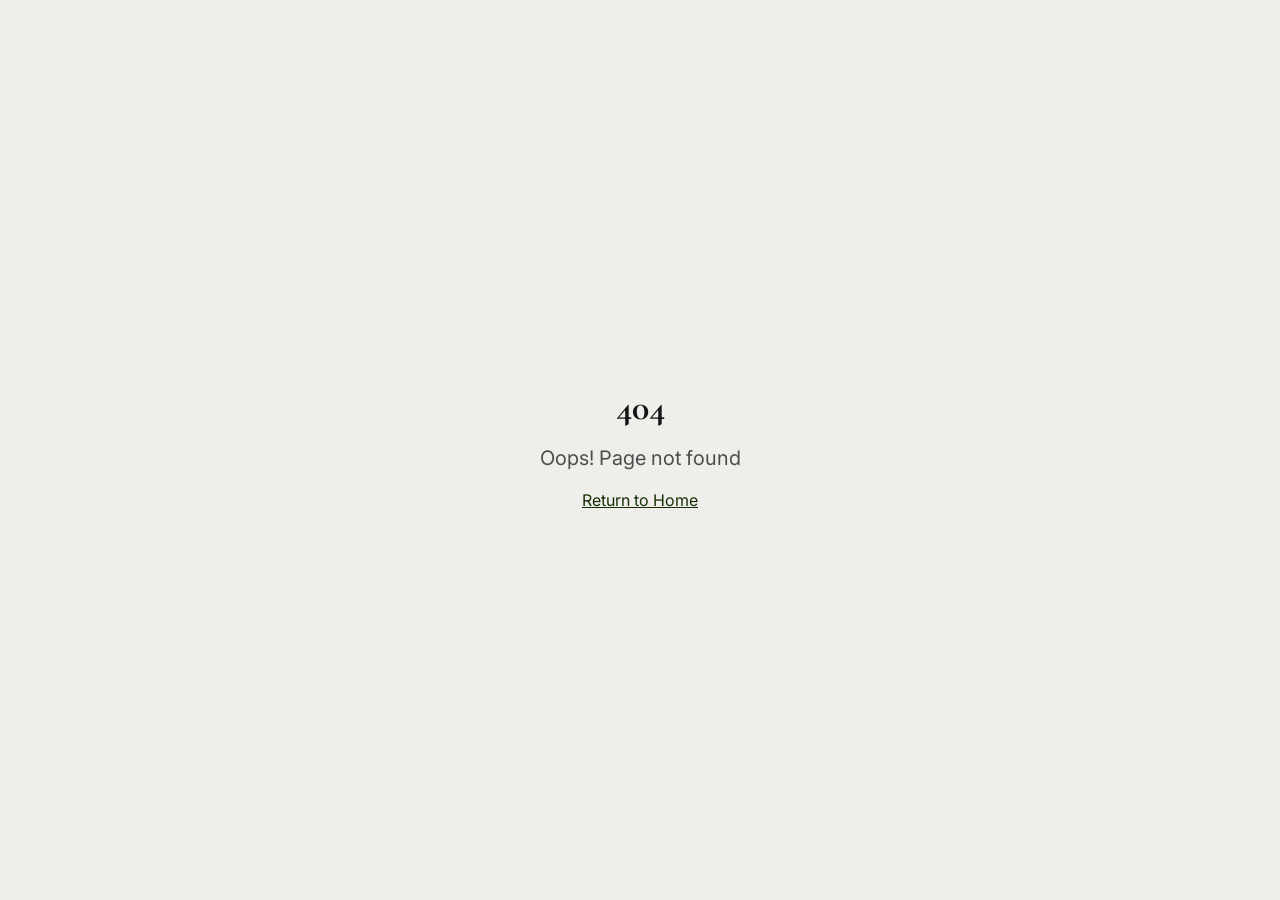
==== commit 4cbd4da4: "deploy: upload automÃ¡tico da versÃ£o funcional (22/02/2026 16:47)" ====
--- a/index.html
+++ b/index.html
@@ -16,8 +16,8 @@
     <meta name="twitter:card" content="summary_large_image" />
     <meta name="twitter:site" content="@lepoa" />
     <meta name="twitter:image" content="/favicon.png" />
-    <script type="module" crossorigin src="/assets/index-Dod0m-iO.js"></script>
-    <link rel="stylesheet" crossorigin href="/assets/index-DTdOzzDh.css">
+    <script type="module" crossorigin src="/assets/index-DhRR7Ik_.js"></script>
+    <link rel="stylesheet" crossorigin href="/assets/index-HKCa77cs.css">
   </head>
 
   <body>
--- a/assets/index-HKCa77cs.css
+++ b/assets/index-HKCa77cs.css
@@ -0,0 +1 @@
+@import"https://fonts.googleapis.com/css2?family=Cormorant+Garamond:ital,wght@0,400;0,500;0,600;0,700;1,400&family=Inter:wght@300;400;500;600&display=swap";@import"https://fonts.googleapis.com/css2?family=Inter&display=swap";@import"https://fonts.googleapis.com/css2?family=Cormorant+Garamond&display=swap";*,:before,:after{--tw-border-spacing-x: 0;--tw-border-spacing-y: 0;--tw-translate-x: 0;--tw-translate-y: 0;--tw-rotate: 0;--tw-skew-x: 0;--tw-skew-y: 0;--tw-scale-x: 1;--tw-scale-y: 1;--tw-pan-x: ;--tw-pan-y: ;--tw-pinch-zoom: ;--tw-scroll-snap-strictness: proximity;--tw-gradient-from-position: ;--tw-gradient-via-position: ;--tw-gradient-to-position: ;--tw-ordinal: ;--tw-slashed-zero: ;--tw-numeric-figure: ;--tw-numeric-spacing: ;--tw-numeric-fraction: ;--tw-ring-inset: ;--tw-ring-offset-width: 0px;--tw-ring-offset-color: #fff;--tw-ring-color: rgb(59 130 246 / .5);--tw-ring-offset-shadow: 0 0 #0000;--tw-ring-shadow: 0 0 #0000;--tw-shadow: 0 0 #0000;--tw-shadow-colored: 0 0 #0000;--tw-blur: ;--tw-brightness: ;--tw-contrast: ;--tw-grayscale: ;--tw-hue-rotate: ;--tw-invert: ;--tw-saturate: ;--tw-sepia: ;--tw-drop-shadow: ;--tw-backdrop-blur: ;--tw-backdrop-brightness: ;--tw-backdrop-contrast: ;--tw-backdrop-grayscale: ;--tw-backdrop-hue-rotate: ;--tw-backdrop-invert: ;--tw-backdrop-opacity: ;--tw-backdrop-saturate: ;--tw-backdrop-sepia: ;--tw-contain-size: ;--tw-contain-layout: ;--tw-contain-paint: ;--tw-contain-style: }::backdrop{--tw-border-spacing-x: 0;--tw-border-spacing-y: 0;--tw-translate-x: 0;--tw-translate-y: 0;--tw-rotate: 0;--tw-skew-x: 0;--tw-skew-y: 0;--tw-scale-x: 1;--tw-scale-y: 1;--tw-pan-x: ;--tw-pan-y: ;--tw-pinch-zoom: ;--tw-scroll-snap-strictness: proximity;--tw-gradient-from-position: ;--tw-gradient-via-position: ;--tw-gradient-to-position: ;--tw-ordinal: ;--tw-slashed-zero: ;--tw-numeric-figure: ;--tw-numeric-spacing: ;--tw-numeric-fraction: ;--tw-ring-inset: ;--tw-ring-offset-width: 0px;--tw-ring-offset-color: #fff;--tw-ring-color: rgb(59 130 246 / .5);--tw-ring-offset-shadow: 0 0 #0000;--tw-ring-shadow: 0 0 #0000;--tw-shadow: 0 0 #0000;--tw-shadow-colored: 0 0 #0000;--tw-blur: ;--tw-brightness: ;--tw-contrast: ;--tw-grayscale: ;--tw-hue-rotate: ;--tw-invert: ;--tw-saturate: ;--tw-sepia: ;--tw-drop-shadow: ;--tw-backdrop-blur: ;--tw-backdrop-brightness: ;--tw-backdrop-contrast: ;--tw-backdrop-grayscale: ;--tw-backdrop-hue-rotate: ;--tw-backdrop-invert: ;--tw-backdrop-opacity: ;--tw-backdrop-saturate: ;--tw-backdrop-sepia: ;--tw-contain-size: ;--tw-contain-layout: ;--tw-contain-paint: ;--tw-contain-style: }*,:before,:after{box-sizing:border-box;border-width:0;border-style:solid;border-color:#e5e7eb}:before,:after{--tw-content: ""}html,:host{line-height:1.5;-webkit-text-size-adjust:100%;-moz-tab-size:4;-o-tab-size:4;tab-size:4;font-family:Inter,ui-sans-serif,system-ui,sans-serif,Apple Color Emoji,Segoe UI Emoji,Segoe UI Symbol,Noto Color Emoji;font-feature-settings:normal;font-variation-settings:normal;-webkit-tap-highlight-color:transparent}body{margin:0;line-height:inherit}hr{height:0;color:inherit;border-top-width:1px}abbr:where([title]){-webkit-text-decoration:underline dotted;text-decoration:underline dotted}h1,h2,h3,h4,h5,h6{font-size:inherit;font-weight:inherit}a{color:inherit;text-decoration:inherit}b,strong{font-weight:bolder}code,kbd,samp,pre{font-family:ui-monospace,SFMono-Regular,Menlo,Monaco,Consolas,Liberation Mono,Courier New,monospace;font-feature-settings:normal;font-variation-settings:normal;font-size:1em}small{font-size:80%}sub,sup{font-size:75%;line-height:0;position:relative;vertical-align:baseline}sub{bottom:-.25em}sup{top:-.5em}table{text-indent:0;border-color:inherit;border-collapse:collapse}button,input,optgroup,select,textarea{font-family:inherit;font-feature-settings:inherit;font-variation-settings:inherit;font-size:100%;font-weight:inherit;line-height:inherit;letter-spacing:inherit;color:inherit;margin:0;padding:0}button,select{text-transform:none}button,input:where([type=button]),input:where([type=reset]),input:where([type=submit]){-webkit-appearance:button;background-color:transparent;background-image:none}:-moz-focusring{outline:auto}:-moz-ui-invalid{box-shadow:none}progress{vertical-align:baseline}::-webkit-inner-spin-button,::-webkit-outer-spin-button{height:auto}[type=search]{-webkit-appearance:textfield;outline-offset:-2px}::-webkit-search-decoration{-webkit-appearance:none}::-webkit-file-upload-button{-webkit-appearance:button;font:inherit}summary{display:list-item}blockquote,dl,dd,h1,h2,h3,h4,h5,h6,hr,figure,p,pre{margin:0}fieldset{margin:0;padding:0}legend{padding:0}ol,ul,menu{list-style:none;margin:0;padding:0}dialog{padding:0}textarea{resize:vertical}input::-moz-placeholder,textarea::-moz-placeholder{opacity:1;color:#9ca3af}input::placeholder,textarea::placeholder{opacity:1;color:#9ca3af}button,[role=button]{cursor:pointer}:disabled{cursor:default}img,svg,video,canvas,audio,iframe,embed,object{display:block;vertical-align:middle}img,video{max-width:100%;height:auto}[hidden]:where(:not([hidden=until-found])){display:none}:root{--background: 40 33% 98%;--foreground: 0 0% 8%;--card: 40 20% 99%;--card-foreground: 0 0% 8%;--popover: 0 0% 100%;--popover-foreground: 0 0% 8%;--primary: 97 84% 10%;--primary-foreground: 40 33% 98%;--secondary: 35 30% 94%;--secondary-foreground: 0 0% 15%;--muted: 35 15% 93%;--muted-foreground: 0 0% 30%;--accent: 15 45% 65%;--accent-foreground: 0 0% 100%;--destructive: 0 65% 55%;--destructive-foreground: 0 0% 100%;--border: 35 20% 88%;--input: 35 20% 90%;--ring: 15 45% 65%;--radius: .375rem;--whatsapp: 142 70% 45%;--whatsapp-foreground: 0 0% 100%;--success: 142 55% 49%;--success-foreground: 0 0% 100%;--gold: 38 70% 50%;--gold-foreground: 0 0% 100%;--sidebar-background: 35 25% 97%;--sidebar-foreground: 0 0% 20%;--sidebar-primary: 0 0% 8%;--sidebar-primary-foreground: 40 33% 98%;--sidebar-accent: 35 30% 94%;--sidebar-accent-foreground: 0 0% 15%;--sidebar-border: 35 20% 88%;--sidebar-ring: 15 45% 65%}.dark{--background: 0 0% 6%;--foreground: 35 25% 95%;--card: 0 0% 9%;--card-foreground: 35 25% 95%;--popover: 0 0% 9%;--popover-foreground: 35 25% 95%;--primary: 35 25% 95%;--primary-foreground: 0 0% 8%;--secondary: 0 0% 15%;--secondary-foreground: 35 25% 95%;--muted: 0 0% 15%;--muted-foreground: 35 15% 75%;--accent: 15 45% 55%;--accent-foreground: 0 0% 100%;--destructive: 0 55% 45%;--destructive-foreground: 0 0% 100%;--border: 0 0% 18%;--input: 0 0% 18%;--ring: 15 45% 55%;--sidebar-background: 0 0% 8%;--sidebar-foreground: 35 25% 95%;--sidebar-primary: 35 25% 95%;--sidebar-primary-foreground: 0 0% 8%;--sidebar-accent: 0 0% 15%;--sidebar-accent-foreground: 35 25% 95%;--sidebar-border: 0 0% 18%;--sidebar-ring: 15 45% 55%}*,*:before,*:after{box-sizing:border-box}html{width:100%;max-width:100%;overflow-x:hidden}body{background-color:hsl(var(--background));font-family:Inter,ui-sans-serif,system-ui,sans-serif,Apple Color Emoji,Segoe UI Emoji,Segoe UI Symbol,Noto Color Emoji;color:hsl(var(--foreground));-webkit-font-smoothing:antialiased;-moz-osx-font-smoothing:grayscale;width:100%;max-width:100%;overflow-x:hidden;-webkit-overflow-scrolling:touch}*{border-color:hsl(var(--border))}h1,h2,h3,h4,h5,h6{font-family:Cormorant Garamond,ui-serif,Georgia,Cambria,Times New Roman,Times,serif}.container{width:100%;margin-right:auto;margin-left:auto;padding-right:1rem;padding-left:1rem}@media (min-width: 640px){.container{max-width:640px}}@media (min-width: 768px){.container{max-width:768px}}@media (min-width: 1024px){.container{max-width:1024px}}@media (min-width: 1280px){.container{max-width:1280px}}@media (min-width: 1400px){.container{max-width:1400px}}.btn-whatsapp{background-color:hsl(var(--whatsapp));--tw-text-opacity: 1;color:rgb(255 255 255 / var(--tw-text-opacity, 1));transition-property:all;transition-timing-function:cubic-bezier(.4,0,.2,1);transition-duration:.15s}.btn-whatsapp:hover{--tw-brightness: brightness(.9);filter:var(--tw-blur) var(--tw-brightness) var(--tw-contrast) var(--tw-grayscale) var(--tw-hue-rotate) var(--tw-invert) var(--tw-saturate) var(--tw-sepia) var(--tw-drop-shadow)}.card-product{overflow:hidden;border-radius:var(--radius);border-width:1px;border-color:hsl(var(--border));background-color:hsl(var(--card));transition-property:box-shadow;transition-timing-function:cubic-bezier(.4,0,.2,1);transition-duration:.3s;animation-duration:.3s}.card-product:hover{--tw-shadow: 0 10px 15px -3px rgb(0 0 0 / .1), 0 4px 6px -4px rgb(0 0 0 / .1);--tw-shadow-colored: 0 10px 15px -3px var(--tw-shadow-color), 0 4px 6px -4px var(--tw-shadow-color);box-shadow:var(--tw-ring-offset-shadow, 0 0 #0000),var(--tw-ring-shadow, 0 0 #0000),var(--tw-shadow)}.badge-promo{position:absolute;top:.5rem;left:.5rem;border-radius:9999px;background-color:hsl(var(--accent));padding:.25rem .5rem;font-size:.75rem;line-height:1rem;font-weight:500;color:hsl(var(--accent-foreground))}.progress-quiz{height:.375rem;overflow:hidden;border-radius:9999px;background-color:hsl(var(--secondary))}.progress-quiz-bar{height:100%;background-image:linear-gradient(to right,var(--tw-gradient-stops));--tw-gradient-from: hsl(var(--accent)) var(--tw-gradient-from-position);--tw-gradient-to: hsl(var(--accent) / 0) var(--tw-gradient-to-position);--tw-gradient-stops: var(--tw-gradient-from), var(--tw-gradient-to);--tw-gradient-to: hsl(var(--primary)) var(--tw-gradient-to-position);transition-property:all;transition-timing-function:cubic-bezier(.4,0,.2,1);transition-duration:.5s;transition-timing-function:cubic-bezier(0,0,.2,1);animation-duration:.5s;animation-timing-function:cubic-bezier(0,0,.2,1)}.benefits-bar{background-color:hsl(var(--primary));padding-top:.5rem;padding-bottom:.5rem;text-align:center;font-size:.875rem;line-height:1.25rem;color:hsl(var(--primary-foreground))}.quiz-option{cursor:pointer;border-radius:.75rem;border-width:2px;border-color:hsl(var(--border));padding:1rem;transition-property:all;transition-timing-function:cubic-bezier(.4,0,.2,1);transition-duration:.2s;animation-duration:.2s}.quiz-option:hover{border-color:hsl(var(--accent));background-color:hsl(var(--secondary) / .5)}.quiz-option-selected{border-color:hsl(var(--accent));background-color:hsl(var(--accent) / .1)}.sr-only{position:absolute;width:1px;height:1px;padding:0;margin:-1px;overflow:hidden;clip:rect(0,0,0,0);white-space:nowrap;border-width:0}.pointer-events-none{pointer-events:none}.pointer-events-auto{pointer-events:auto}.visible{visibility:visible}.invisible{visibility:hidden}.collapse{visibility:collapse}.static{position:static}.fixed{position:fixed}.absolute{position:absolute}.relative{position:relative}.sticky{position:sticky}.inset-0{top:0;right:0;bottom:0;left:0}.inset-x-0{left:0;right:0}.inset-y-0{top:0;bottom:0}.-bottom-1{bottom:-.25rem}.-bottom-12{bottom:-3rem}.-left-12{left:-3rem}.-left-\[9px\]{left:-9px}.-right-1{right:-.25rem}.-right-12{right:-3rem}.-right-2{right:-.5rem}.-top-1{top:-.25rem}.-top-12{top:-3rem}.-top-16{top:-4rem}.-top-2{top:-.5rem}.bottom-0{bottom:0}.bottom-1{bottom:.25rem}.bottom-1\.5{bottom:.375rem}.bottom-2{bottom:.5rem}.bottom-24{bottom:6rem}.bottom-3{bottom:.75rem}.bottom-4{bottom:1rem}.left-0{left:0}.left-1{left:.25rem}.left-1\.5{left:.375rem}.left-1\/2{left:50%}.left-2{left:.5rem}.left-3{left:.75rem}.left-\[50\%\]{left:50%}.right-0{right:0}.right-1{right:.25rem}.right-1\.5{right:.375rem}.right-12{right:3rem}.right-2{right:.5rem}.right-3{right:.75rem}.right-4{right:1rem}.top-0{top:0}.top-1{top:.25rem}.top-1\.5{top:.375rem}.top-1\/2{top:50%}.top-14{top:3.5rem}.top-2{top:.5rem}.top-24{top:6rem}.top-3{top:.75rem}.top-3\.5{top:.875rem}.top-4{top:1rem}.top-\[1px\]{top:1px}.top-\[50\%\]{top:50%}.top-\[60\%\]{top:60%}.top-full{top:100%}.z-0{z-index:0}.z-10{z-index:10}.z-20{z-index:20}.z-40{z-index:40}.z-50{z-index:50}.z-\[100\]{z-index:100}.z-\[1\]{z-index:1}.col-span-2{grid-column:span 2 / span 2}.col-span-3{grid-column:span 3 / span 3}.col-span-full{grid-column:1 / -1}.m-0{margin:0}.m-auto{margin:auto}.-mx-1{margin-left:-.25rem;margin-right:-.25rem}.-mx-2{margin-left:-.5rem;margin-right:-.5rem}.-mx-4{margin-left:-1rem;margin-right:-1rem}.-mx-6{margin-left:-1.5rem;margin-right:-1.5rem}.mx-2{margin-left:.5rem;margin-right:.5rem}.mx-3\.5{margin-left:.875rem;margin-right:.875rem}.mx-4{margin-left:1rem;margin-right:1rem}.mx-auto{margin-left:auto;margin-right:auto}.my-0\.5{margin-top:.125rem;margin-bottom:.125rem}.my-1{margin-top:.25rem;margin-bottom:.25rem}.my-12{margin-top:3rem;margin-bottom:3rem}.my-4{margin-top:1rem;margin-bottom:1rem}.my-6{margin-top:1.5rem;margin-bottom:1.5rem}.-mb-48{margin-bottom:-12rem}.-ml-4{margin-left:-1rem}.-ml-48{margin-left:-12rem}.-mr-16{margin-right:-4rem}.-mr-48{margin-right:-12rem}.-mt-16{margin-top:-4rem}.-mt-4{margin-top:-1rem}.-mt-48{margin-top:-12rem}.mb-0\.5{margin-bottom:.125rem}.mb-1{margin-bottom:.25rem}.mb-1\.5{margin-bottom:.375rem}.mb-10{margin-bottom:2.5rem}.mb-12{margin-bottom:3rem}.mb-2{margin-bottom:.5rem}.mb-3{margin-bottom:.75rem}.mb-4{margin-bottom:1rem}.mb-5{margin-bottom:1.25rem}.mb-6{margin-bottom:1.5rem}.mb-8{margin-bottom:2rem}.ml-0\.5{margin-left:.125rem}.ml-1{margin-left:.25rem}.ml-2{margin-left:.5rem}.ml-6{margin-left:1.5rem}.ml-auto{margin-left:auto}.mr-0\.5{margin-right:.125rem}.mr-1{margin-right:.25rem}.mr-2{margin-right:.5rem}.mr-3{margin-right:.75rem}.mt-0{margin-top:0}.mt-0\.5{margin-top:.125rem}.mt-1{margin-top:.25rem}.mt-1\.5{margin-top:.375rem}.mt-10{margin-top:2.5rem}.mt-12{margin-top:3rem}.mt-16{margin-top:4rem}.mt-2{margin-top:.5rem}.mt-2\.5{margin-top:.625rem}.mt-24{margin-top:6rem}.mt-3{margin-top:.75rem}.mt-4{margin-top:1rem}.mt-5{margin-top:1.25rem}.mt-6{margin-top:1.5rem}.mt-8{margin-top:2rem}.mt-auto{margin-top:auto}.line-clamp-1{overflow:hidden;display:-webkit-box;-webkit-box-orient:vertical;-webkit-line-clamp:1}.line-clamp-2{overflow:hidden;display:-webkit-box;-webkit-box-orient:vertical;-webkit-line-clamp:2}.line-clamp-3{overflow:hidden;display:-webkit-box;-webkit-box-orient:vertical;-webkit-line-clamp:3}.block{display:block}.inline-block{display:inline-block}.inline{display:inline}.\!flex{display:flex!important}.flex{display:flex}.inline-flex{display:inline-flex}.\!table{display:table!important}.table{display:table}.grid{display:grid}.hidden{display:none}.aspect-\[3\/4\]{aspect-ratio:3/4}.aspect-\[4\/5\]{aspect-ratio:4/5}.aspect-square{aspect-ratio:1 / 1}.aspect-video{aspect-ratio:16 / 9}.size-4{width:1rem;height:1rem}.h-0\.5{height:.125rem}.h-1{height:.25rem}.h-1\.5{height:.375rem}.h-1\/2{height:50%}.h-10{height:2.5rem}.h-11{height:2.75rem}.h-12{height:3rem}.h-14{height:3.5rem}.h-16{height:4rem}.h-2{height:.5rem}.h-2\.5{height:.625rem}.h-20{height:5rem}.h-24{height:6rem}.h-28{height:7rem}.h-3{height:.75rem}.h-3\.5{height:.875rem}.h-32{height:8rem}.h-4{height:1rem}.h-40{height:10rem}.h-48{height:12rem}.h-5{height:1.25rem}.h-6{height:1.5rem}.h-64{height:16rem}.h-7{height:1.75rem}.h-8{height:2rem}.h-80{height:20rem}.h-9{height:2.25rem}.h-96{height:24rem}.h-\[150px\]{height:150px}.h-\[1px\]{height:1px}.h-\[280px\]{height:280px}.h-\[300px\]{height:300px}.h-\[400px\]{height:400px}.h-\[500px\]{height:500px}.h-\[600px\]{height:600px}.h-\[calc\(100vh-120px\)\]{height:calc(100vh - 120px)}.h-\[calc\(100vh-80px\)\]{height:calc(100vh - 80px)}.h-\[var\(--radix-navigation-menu-viewport-height\)\]{height:var(--radix-navigation-menu-viewport-height)}.h-\[var\(--radix-select-trigger-height\)\]{height:var(--radix-select-trigger-height)}.h-auto{height:auto}.h-full{height:100%}.h-px{height:1px}.h-screen{height:100vh}.h-svh{height:100svh}.max-h-24{max-height:6rem}.max-h-48{max-height:12rem}.max-h-60{max-height:15rem}.max-h-64{max-height:16rem}.max-h-96{max-height:24rem}.max-h-\[300px\]{max-height:300px}.max-h-\[400px\]{max-height:400px}.max-h-\[60vh\]{max-height:60vh}.max-h-\[85vh\]{max-height:85vh}.max-h-\[90vh\]{max-height:90vh}.max-h-screen{max-height:100vh}.min-h-0{min-height:0px}.min-h-\[100px\]{min-height:100px}.min-h-\[140px\]{min-height:140px}.min-h-\[2\.5rem\]{min-height:2.5rem}.min-h-\[200px\]{min-height:200px}.min-h-\[40px\]{min-height:40px}.min-h-\[44px\]{min-height:44px}.min-h-\[48px\]{min-height:48px}.min-h-\[60px\]{min-height:60px}.min-h-\[80px\]{min-height:80px}.min-h-screen{min-height:100vh}.min-h-svh{min-height:100svh}.w-0{width:0px}.w-0\.5{width:.125rem}.w-1{width:.25rem}.w-1\.5{width:.375rem}.w-1\/2{width:50%}.w-1\/3{width:33.333333%}.w-10{width:2.5rem}.w-11{width:2.75rem}.w-12{width:3rem}.w-14{width:3.5rem}.w-16{width:4rem}.w-2{width:.5rem}.w-2\.5{width:.625rem}.w-20{width:5rem}.w-24{width:6rem}.w-28{width:7rem}.w-3{width:.75rem}.w-3\.5{width:.875rem}.w-3\/4{width:75%}.w-32{width:8rem}.w-4{width:1rem}.w-48{width:12rem}.w-5{width:1.25rem}.w-5\/6{width:83.333333%}.w-6{width:1.5rem}.w-64{width:16rem}.w-7{width:1.75rem}.w-72{width:18rem}.w-8{width:2rem}.w-9{width:2.25rem}.w-96{width:24rem}.w-\[--sidebar-width\]{width:var(--sidebar-width)}.w-\[100px\]{width:100px}.w-\[110px\]{width:110px}.w-\[120px\]{width:120px}.w-\[130px\]{width:130px}.w-\[140px\]{width:140px}.w-\[150px\]{width:150px}.w-\[160px\]{width:160px}.w-\[180px\]{width:180px}.w-\[1px\]{width:1px}.w-\[200px\]{width:200px}.w-\[400px\]{width:400px}.w-\[40px\]{width:40px}.w-\[80px\]{width:80px}.w-\[95vw\]{width:95vw}.w-\[min\(480px\,95vw\)\]{width:min(480px,95vw)}.w-\[min\(600px\,95vw\)\]{width:min(600px,95vw)}.w-\[min\(720px\,95vw\)\]{width:min(720px,95vw)}.w-\[min\(920px\,95vw\)\]{width:min(920px,95vw)}.w-\[min\(92vw\,320px\)\]{width:min(92vw,320px)}.w-\[min\(92vw\,480px\)\]{width:min(92vw,480px)}.w-\[min\(92vw\,520px\)\]{width:min(92vw,520px)}.w-\[var\(--radix-popover-trigger-width\)\]{width:var(--radix-popover-trigger-width)}.w-auto{width:auto}.w-fit{width:-moz-fit-content;width:fit-content}.w-full{width:100%}.w-max{width:-moz-max-content;width:max-content}.w-px{width:1px}.min-w-0{min-width:0px}.min-w-5{min-width:1.25rem}.min-w-\[12rem\]{min-width:12rem}.min-w-\[140px\]{min-width:140px}.min-w-\[180px\]{min-width:180px}.min-w-\[200px\]{min-width:200px}.min-w-\[64px\]{min-width:64px}.min-w-\[70px\]{min-width:70px}.min-w-\[8rem\]{min-width:8rem}.min-w-\[var\(--radix-select-trigger-width\)\]{min-width:var(--radix-select-trigger-width)}.min-w-max{min-width:-moz-max-content;min-width:max-content}.max-w-2xl{max-width:42rem}.max-w-32{max-width:8rem}.max-w-3xl{max-width:48rem}.max-w-4xl{max-width:56rem}.max-w-5xl{max-width:64rem}.max-w-6xl{max-width:72rem}.max-w-7xl{max-width:80rem}.max-w-\[--skeleton-width\]{max-width:var(--skeleton-width)}.max-w-\[100px\]{max-width:100px}.max-w-\[100vw\]{max-width:100vw}.max-w-\[120px\]{max-width:120px}.max-w-\[150px\]{max-width:150px}.max-w-\[200px\]{max-width:200px}.max-w-\[220px\]{max-width:220px}.max-w-\[85\%\]{max-width:85%}.max-w-\[92vw\]{max-width:92vw}.max-w-full{max-width:100%}.max-w-lg{max-width:32rem}.max-w-max{max-width:-moz-max-content;max-width:max-content}.max-w-md{max-width:28rem}.max-w-sm{max-width:24rem}.max-w-xl{max-width:36rem}.max-w-xs{max-width:20rem}.flex-1{flex:1 1 0%}.flex-shrink-0,.shrink-0{flex-shrink:0}.grow{flex-grow:1}.grow-0{flex-grow:0}.basis-1\/2{flex-basis:50%}.basis-full{flex-basis:100%}.caption-bottom{caption-side:bottom}.border-collapse{border-collapse:collapse}.-translate-x-1\/2{--tw-translate-x: -50%;transform:translate(var(--tw-translate-x),var(--tw-translate-y)) rotate(var(--tw-rotate)) skew(var(--tw-skew-x)) skewY(var(--tw-skew-y)) scaleX(var(--tw-scale-x)) scaleY(var(--tw-scale-y))}.-translate-x-px{--tw-translate-x: -1px;transform:translate(var(--tw-translate-x),var(--tw-translate-y)) rotate(var(--tw-rotate)) skew(var(--tw-skew-x)) skewY(var(--tw-skew-y)) scaleX(var(--tw-scale-x)) scaleY(var(--tw-scale-y))}.-translate-y-1\/2{--tw-translate-y: -50%;transform:translate(var(--tw-translate-x),var(--tw-translate-y)) rotate(var(--tw-rotate)) skew(var(--tw-skew-x)) skewY(var(--tw-skew-y)) scaleX(var(--tw-scale-x)) scaleY(var(--tw-scale-y))}.translate-x-\[-50\%\]{--tw-translate-x: -50%;transform:translate(var(--tw-translate-x),var(--tw-translate-y)) rotate(var(--tw-rotate)) skew(var(--tw-skew-x)) skewY(var(--tw-skew-y)) scaleX(var(--tw-scale-x)) scaleY(var(--tw-scale-y))}.translate-x-px{--tw-translate-x: 1px;transform:translate(var(--tw-translate-x),var(--tw-translate-y)) rotate(var(--tw-rotate)) skew(var(--tw-skew-x)) skewY(var(--tw-skew-y)) scaleX(var(--tw-scale-x)) scaleY(var(--tw-scale-y))}.translate-y-0{--tw-translate-y: 0px;transform:translate(var(--tw-translate-x),var(--tw-translate-y)) rotate(var(--tw-rotate)) skew(var(--tw-skew-x)) skewY(var(--tw-skew-y)) scaleX(var(--tw-scale-x)) scaleY(var(--tw-scale-y))}.translate-y-4{--tw-translate-y: 1rem;transform:translate(var(--tw-translate-x),var(--tw-translate-y)) rotate(var(--tw-rotate)) skew(var(--tw-skew-x)) skewY(var(--tw-skew-y)) scaleX(var(--tw-scale-x)) scaleY(var(--tw-scale-y))}.translate-y-\[-50\%\]{--tw-translate-y: -50%;transform:translate(var(--tw-translate-x),var(--tw-translate-y)) rotate(var(--tw-rotate)) skew(var(--tw-skew-x)) skewY(var(--tw-skew-y)) scaleX(var(--tw-scale-x)) scaleY(var(--tw-scale-y))}.rotate-12{--tw-rotate: 12deg;transform:translate(var(--tw-translate-x),var(--tw-translate-y)) rotate(var(--tw-rotate)) skew(var(--tw-skew-x)) skewY(var(--tw-skew-y)) scaleX(var(--tw-scale-x)) scaleY(var(--tw-scale-y))}.rotate-180{--tw-rotate: 180deg;transform:translate(var(--tw-translate-x),var(--tw-translate-y)) rotate(var(--tw-rotate)) skew(var(--tw-skew-x)) skewY(var(--tw-skew-y)) scaleX(var(--tw-scale-x)) scaleY(var(--tw-scale-y))}.rotate-45{--tw-rotate: 45deg;transform:translate(var(--tw-translate-x),var(--tw-translate-y)) rotate(var(--tw-rotate)) skew(var(--tw-skew-x)) skewY(var(--tw-skew-y)) scaleX(var(--tw-scale-x)) scaleY(var(--tw-scale-y))}.rotate-90{--tw-rotate: 90deg;transform:translate(var(--tw-translate-x),var(--tw-translate-y)) rotate(var(--tw-rotate)) skew(var(--tw-skew-x)) skewY(var(--tw-skew-y)) scaleX(var(--tw-scale-x)) scaleY(var(--tw-scale-y))}.transform{transform:translate(var(--tw-translate-x),var(--tw-translate-y)) rotate(var(--tw-rotate)) skew(var(--tw-skew-x)) skewY(var(--tw-skew-y)) scaleX(var(--tw-scale-x)) scaleY(var(--tw-scale-y))}@keyframes bounce{0%,to{transform:translateY(-25%);animation-timing-function:cubic-bezier(.8,0,1,1)}50%{transform:none;animation-timing-function:cubic-bezier(0,0,.2,1)}}.animate-bounce{animation:bounce 1s infinite}@keyframes bounce-in{0%{opacity:0;transform:scale(.3)}50%{opacity:1;transform:scale(1.05)}70%{transform:scale(.9)}to{transform:scale(1)}}.animate-bounce-in{animation:bounce-in .6s ease-out forwards}@keyframes fade-in{0%{opacity:0}to{opacity:1}}.animate-fade-in{animation:fade-in .5s ease-out forwards}@keyframes float{0%,to{transform:translateY(0)}50%{transform:translateY(-10px)}}.animate-float{animation:float 3s ease-in-out infinite}@keyframes pulse{50%{opacity:.5}}.animate-pulse{animation:pulse 2s cubic-bezier(.4,0,.6,1) infinite}@keyframes pulse-soft{0%,to{opacity:1}50%{opacity:.7}}.animate-pulse-soft{animation:pulse-soft 2s ease-in-out infinite}@keyframes scale-in{0%{opacity:0;transform:scale(.95)}to{opacity:1;transform:scale(1)}}.animate-scale-in{animation:scale-in .3s ease-out forwards}@keyframes slide-in-up{0%{opacity:0;transform:translateY(30px)}to{opacity:1;transform:translateY(0)}}.animate-slide-in-up{animation:slide-in-up .4s ease-out forwards}@keyframes spin{to{transform:rotate(360deg)}}.animate-spin{animation:spin 1s linear infinite}.cursor-default{cursor:default}.cursor-grab{cursor:grab}.cursor-help{cursor:help}.cursor-move{cursor:move}.cursor-not-allowed{cursor:not-allowed}.cursor-pointer{cursor:pointer}.touch-none{touch-action:none}.select-none{-webkit-user-select:none;-moz-user-select:none;user-select:none}.select-all{-webkit-user-select:all;-moz-user-select:all;user-select:all}.resize-none{resize:none}.list-inside{list-style-position:inside}.list-decimal{list-style-type:decimal}.list-disc{list-style-type:disc}.list-none{list-style-type:none}.grid-cols-1{grid-template-columns:repeat(1,minmax(0,1fr))}.grid-cols-2{grid-template-columns:repeat(2,minmax(0,1fr))}.grid-cols-3{grid-template-columns:repeat(3,minmax(0,1fr))}.grid-cols-4{grid-template-columns:repeat(4,minmax(0,1fr))}.grid-cols-5{grid-template-columns:repeat(5,minmax(0,1fr))}.grid-cols-7{grid-template-columns:repeat(7,minmax(0,1fr))}.grid-cols-\[32px_40px_80px_1fr_80px_minmax\(160px\,auto\)_80px_90px\]{grid-template-columns:32px 40px 80px 1fr 80px minmax(160px,auto) 80px 90px}.flex-row{flex-direction:row}.flex-row-reverse{flex-direction:row-reverse}.\!flex-col{flex-direction:column!important}.flex-col{flex-direction:column}.flex-col-reverse{flex-direction:column-reverse}.flex-wrap{flex-wrap:wrap}.items-start{align-items:flex-start}.items-end{align-items:flex-end}.items-center{align-items:center}.items-baseline{align-items:baseline}.items-stretch{align-items:stretch}.justify-start{justify-content:flex-start}.justify-end{justify-content:flex-end}.justify-center{justify-content:center}.justify-between{justify-content:space-between}.justify-around{justify-content:space-around}.gap-0{gap:0px}.gap-0\.5{gap:.125rem}.gap-1{gap:.25rem}.gap-1\.5{gap:.375rem}.gap-2{gap:.5rem}.gap-3{gap:.75rem}.gap-4{gap:1rem}.gap-5{gap:1.25rem}.gap-6{gap:1.5rem}.gap-8{gap:2rem}.gap-x-4{-moz-column-gap:1rem;column-gap:1rem}.gap-x-6{-moz-column-gap:1.5rem;column-gap:1.5rem}.gap-x-8{-moz-column-gap:2rem;column-gap:2rem}.gap-y-1{row-gap:.25rem}.gap-y-4{row-gap:1rem}.gap-y-5{row-gap:1.25rem}.space-x-1>:not([hidden])~:not([hidden]){--tw-space-x-reverse: 0;margin-right:calc(.25rem * var(--tw-space-x-reverse));margin-left:calc(.25rem * calc(1 - var(--tw-space-x-reverse)))}.space-x-3>:not([hidden])~:not([hidden]){--tw-space-x-reverse: 0;margin-right:calc(.75rem * var(--tw-space-x-reverse));margin-left:calc(.75rem * calc(1 - var(--tw-space-x-reverse)))}.space-x-4>:not([hidden])~:not([hidden]){--tw-space-x-reverse: 0;margin-right:calc(1rem * var(--tw-space-x-reverse));margin-left:calc(1rem * calc(1 - var(--tw-space-x-reverse)))}.space-y-0\.5>:not([hidden])~:not([hidden]){--tw-space-y-reverse: 0;margin-top:calc(.125rem * calc(1 - var(--tw-space-y-reverse)));margin-bottom:calc(.125rem * var(--tw-space-y-reverse))}.space-y-1>:not([hidden])~:not([hidden]){--tw-space-y-reverse: 0;margin-top:calc(.25rem * calc(1 - var(--tw-space-y-reverse)));margin-bottom:calc(.25rem * var(--tw-space-y-reverse))}.space-y-1\.5>:not([hidden])~:not([hidden]){--tw-space-y-reverse: 0;margin-top:calc(.375rem * calc(1 - var(--tw-space-y-reverse)));margin-bottom:calc(.375rem * var(--tw-space-y-reverse))}.space-y-10>:not([hidden])~:not([hidden]){--tw-space-y-reverse: 0;margin-top:calc(2.5rem * calc(1 - var(--tw-space-y-reverse)));margin-bottom:calc(2.5rem * var(--tw-space-y-reverse))}.space-y-2>:not([hidden])~:not([hidden]){--tw-space-y-reverse: 0;margin-top:calc(.5rem * calc(1 - var(--tw-space-y-reverse)));margin-bottom:calc(.5rem * var(--tw-space-y-reverse))}.space-y-2\.5>:not([hidden])~:not([hidden]){--tw-space-y-reverse: 0;margin-top:calc(.625rem * calc(1 - var(--tw-space-y-reverse)));margin-bottom:calc(.625rem * var(--tw-space-y-reverse))}.space-y-3>:not([hidden])~:not([hidden]){--tw-space-y-reverse: 0;margin-top:calc(.75rem * calc(1 - var(--tw-space-y-reverse)));margin-bottom:calc(.75rem * var(--tw-space-y-reverse))}.space-y-4>:not([hidden])~:not([hidden]){--tw-space-y-reverse: 0;margin-top:calc(1rem * calc(1 - var(--tw-space-y-reverse)));margin-bottom:calc(1rem * var(--tw-space-y-reverse))}.space-y-5>:not([hidden])~:not([hidden]){--tw-space-y-reverse: 0;margin-top:calc(1.25rem * calc(1 - var(--tw-space-y-reverse)));margin-bottom:calc(1.25rem * var(--tw-space-y-reverse))}.space-y-6>:not([hidden])~:not([hidden]){--tw-space-y-reverse: 0;margin-top:calc(1.5rem * calc(1 - var(--tw-space-y-reverse)));margin-bottom:calc(1.5rem * var(--tw-space-y-reverse))}.space-y-8>:not([hidden])~:not([hidden]){--tw-space-y-reverse: 0;margin-top:calc(2rem * calc(1 - var(--tw-space-y-reverse)));margin-bottom:calc(2rem * var(--tw-space-y-reverse))}.divide-y>:not([hidden])~:not([hidden]){--tw-divide-y-reverse: 0;border-top-width:calc(1px * calc(1 - var(--tw-divide-y-reverse)));border-bottom-width:calc(1px * var(--tw-divide-y-reverse))}.divide-border>:not([hidden])~:not([hidden]){border-color:hsl(var(--border))}.self-start{align-self:flex-start}.overflow-auto{overflow:auto}.overflow-hidden{overflow:hidden}.overflow-x-auto{overflow-x:auto}.overflow-y-auto{overflow-y:auto}.overflow-x-hidden{overflow-x:hidden}.overscroll-contain{overscroll-behavior:contain}.scroll-smooth{scroll-behavior:smooth}.truncate{overflow:hidden;text-overflow:ellipsis;white-space:nowrap}.text-ellipsis{text-overflow:ellipsis}.whitespace-nowrap{white-space:nowrap}.whitespace-pre-line{white-space:pre-line}.whitespace-pre-wrap{white-space:pre-wrap}.break-words{overflow-wrap:break-word}.rounded{border-radius:.25rem}.rounded-2xl{border-radius:1rem}.rounded-3xl{border-radius:1.5rem}.rounded-\[2px\]{border-radius:2px}.rounded-\[inherit\]{border-radius:inherit}.rounded-full{border-radius:9999px}.rounded-lg{border-radius:var(--radius)}.rounded-md{border-radius:calc(var(--radius) - 2px)}.rounded-sm{border-radius:calc(var(--radius) - 4px)}.rounded-xl{border-radius:.75rem}.rounded-t{border-top-left-radius:.25rem;border-top-right-radius:.25rem}.rounded-t-\[10px\]{border-top-left-radius:10px;border-top-right-radius:10px}.rounded-t-lg{border-top-left-radius:var(--radius);border-top-right-radius:var(--radius)}.rounded-tl-none{border-top-left-radius:0}.rounded-tl-sm{border-top-left-radius:calc(var(--radius) - 4px)}.rounded-tr-none{border-top-right-radius:0}.border{border-width:1px}.border-0{border-width:0px}.border-2{border-width:2px}.border-4{border-width:4px}.border-\[1\.5px\]{border-width:1.5px}.border-y{border-top-width:1px;border-bottom-width:1px}.border-b{border-bottom-width:1px}.border-b-2{border-bottom-width:2px}.border-l{border-left-width:1px}.border-l-2{border-left-width:2px}.border-l-4{border-left-width:4px}.border-r{border-right-width:1px}.border-r-2{border-right-width:2px}.border-t{border-top-width:1px}.border-dashed{border-style:dashed}.border-none{border-style:none}.border-\[\#25D366\]{--tw-border-opacity: 1;border-color:rgb(37 211 102 / var(--tw-border-opacity, 1))}.border-\[\#25D366\]\/40{border-color:#25d36666}.border-\[--color-border\]{border-color:var(--color-border)}.border-accent{border-color:hsl(var(--accent))}.border-accent\/20{border-color:hsl(var(--accent) / .2)}.border-accent\/30{border-color:hsl(var(--accent) / .3)}.border-accent\/40{border-color:hsl(var(--accent) / .4)}.border-accent\/50{border-color:hsl(var(--accent) / .5)}.border-amber-100{--tw-border-opacity: 1;border-color:rgb(254 243 199 / var(--tw-border-opacity, 1))}.border-amber-200{--tw-border-opacity: 1;border-color:rgb(253 230 138 / var(--tw-border-opacity, 1))}.border-amber-200\/50{border-color:#fde68a80}.border-amber-300{--tw-border-opacity: 1;border-color:rgb(252 211 77 / var(--tw-border-opacity, 1))}.border-amber-300\/50{border-color:#fcd34d80}.border-amber-400{--tw-border-opacity: 1;border-color:rgb(251 191 36 / var(--tw-border-opacity, 1))}.border-amber-500{--tw-border-opacity: 1;border-color:rgb(245 158 11 / var(--tw-border-opacity, 1))}.border-amber-500\/30{border-color:#f59e0b4d}.border-blue-100{--tw-border-opacity: 1;border-color:rgb(219 234 254 / var(--tw-border-opacity, 1))}.border-blue-200{--tw-border-opacity: 1;border-color:rgb(191 219 254 / var(--tw-border-opacity, 1))}.border-blue-300{--tw-border-opacity: 1;border-color:rgb(147 197 253 / var(--tw-border-opacity, 1))}.border-blue-400{--tw-border-opacity: 1;border-color:rgb(96 165 250 / var(--tw-border-opacity, 1))}.border-blue-500{--tw-border-opacity: 1;border-color:rgb(59 130 246 / var(--tw-border-opacity, 1))}.border-border{border-color:hsl(var(--border))}.border-border\/30{border-color:hsl(var(--border) / .3)}.border-border\/40{border-color:hsl(var(--border) / .4)}.border-border\/50{border-color:hsl(var(--border) / .5)}.border-border\/60{border-color:hsl(var(--border) / .6)}.border-cyan-200{--tw-border-opacity: 1;border-color:rgb(165 243 252 / var(--tw-border-opacity, 1))}.border-cyan-300{--tw-border-opacity: 1;border-color:rgb(103 232 249 / var(--tw-border-opacity, 1))}.border-destructive{border-color:hsl(var(--destructive))}.border-destructive\/20{border-color:hsl(var(--destructive) / .2)}.border-destructive\/30{border-color:hsl(var(--destructive) / .3)}.border-destructive\/50{border-color:hsl(var(--destructive) / .5)}.border-emerald-100{--tw-border-opacity: 1;border-color:rgb(209 250 229 / var(--tw-border-opacity, 1))}.border-emerald-200{--tw-border-opacity: 1;border-color:rgb(167 243 208 / var(--tw-border-opacity, 1))}.border-emerald-300{--tw-border-opacity: 1;border-color:rgb(110 231 183 / var(--tw-border-opacity, 1))}.border-foreground{border-color:hsl(var(--foreground))}.border-foreground\/10{border-color:hsl(var(--foreground) / .1)}.border-foreground\/15{border-color:hsl(var(--foreground) / .15)}.border-foreground\/20{border-color:hsl(var(--foreground) / .2)}.border-foreground\/30{border-color:hsl(var(--foreground) / .3)}.border-foreground\/5{border-color:hsl(var(--foreground) / .05)}.border-gold\/20{border-color:hsl(var(--gold) / .2)}.border-gray-200{--tw-border-opacity: 1;border-color:rgb(229 231 235 / var(--tw-border-opacity, 1))}.border-gray-300{--tw-border-opacity: 1;border-color:rgb(209 213 219 / var(--tw-border-opacity, 1))}.border-gray-400{--tw-border-opacity: 1;border-color:rgb(156 163 175 / var(--tw-border-opacity, 1))}.border-green-100{--tw-border-opacity: 1;border-color:rgb(220 252 231 / var(--tw-border-opacity, 1))}.border-green-200{--tw-border-opacity: 1;border-color:rgb(187 247 208 / var(--tw-border-opacity, 1))}.border-green-300{--tw-border-opacity: 1;border-color:rgb(134 239 172 / var(--tw-border-opacity, 1))}.border-green-500{--tw-border-opacity: 1;border-color:rgb(34 197 94 / var(--tw-border-opacity, 1))}.border-indigo-200{--tw-border-opacity: 1;border-color:rgb(199 210 254 / var(--tw-border-opacity, 1))}.border-indigo-300{--tw-border-opacity: 1;border-color:rgb(165 180 252 / var(--tw-border-opacity, 1))}.border-input{border-color:hsl(var(--input))}.border-muted{border-color:hsl(var(--muted))}.border-muted-foreground{border-color:hsl(var(--muted-foreground))}.border-orange-200{--tw-border-opacity: 1;border-color:rgb(254 215 170 / var(--tw-border-opacity, 1))}.border-orange-300{--tw-border-opacity: 1;border-color:rgb(253 186 116 / var(--tw-border-opacity, 1))}.border-pink-200{--tw-border-opacity: 1;border-color:rgb(251 207 232 / var(--tw-border-opacity, 1))}.border-primary{border-color:hsl(var(--primary))}.border-primary\/10{border-color:hsl(var(--primary) / .1)}.border-primary\/20{border-color:hsl(var(--primary) / .2)}.border-primary\/30{border-color:hsl(var(--primary) / .3)}.border-purple-100{--tw-border-opacity: 1;border-color:rgb(243 232 255 / var(--tw-border-opacity, 1))}.border-purple-200{--tw-border-opacity: 1;border-color:rgb(233 213 255 / var(--tw-border-opacity, 1))}.border-purple-300{--tw-border-opacity: 1;border-color:rgb(216 180 254 / var(--tw-border-opacity, 1))}.border-purple-600{--tw-border-opacity: 1;border-color:rgb(147 51 234 / var(--tw-border-opacity, 1))}.border-red-100{--tw-border-opacity: 1;border-color:rgb(254 226 226 / var(--tw-border-opacity, 1))}.border-red-200{--tw-border-opacity: 1;border-color:rgb(254 202 202 / var(--tw-border-opacity, 1))}.border-red-300{--tw-border-opacity: 1;border-color:rgb(252 165 165 / var(--tw-border-opacity, 1))}.border-red-500{--tw-border-opacity: 1;border-color:rgb(239 68 68 / var(--tw-border-opacity, 1))}.border-rose-100{--tw-border-opacity: 1;border-color:rgb(255 228 230 / var(--tw-border-opacity, 1))}.border-rose-200{--tw-border-opacity: 1;border-color:rgb(254 205 211 / var(--tw-border-opacity, 1))}.border-rose-300{--tw-border-opacity: 1;border-color:rgb(253 164 175 / var(--tw-border-opacity, 1))}.border-sidebar-border{border-color:hsl(var(--sidebar-border))}.border-slate-100{--tw-border-opacity: 1;border-color:rgb(241 245 249 / var(--tw-border-opacity, 1))}.border-stone-100{--tw-border-opacity: 1;border-color:rgb(245 245 244 / var(--tw-border-opacity, 1))}.border-stone-200{--tw-border-opacity: 1;border-color:rgb(231 229 228 / var(--tw-border-opacity, 1))}.border-stone-700{--tw-border-opacity: 1;border-color:rgb(68 64 60 / var(--tw-border-opacity, 1))}.border-teal-200{--tw-border-opacity: 1;border-color:rgb(153 246 228 / var(--tw-border-opacity, 1))}.border-teal-300{--tw-border-opacity: 1;border-color:rgb(94 234 212 / var(--tw-border-opacity, 1))}.border-transparent{border-color:transparent}.border-violet-200{--tw-border-opacity: 1;border-color:rgb(221 214 254 / var(--tw-border-opacity, 1))}.border-violet-300{--tw-border-opacity: 1;border-color:rgb(196 181 253 / var(--tw-border-opacity, 1))}.border-white{--tw-border-opacity: 1;border-color:rgb(255 255 255 / var(--tw-border-opacity, 1))}.border-yellow-200{--tw-border-opacity: 1;border-color:rgb(254 240 138 / var(--tw-border-opacity, 1))}.border-yellow-300{--tw-border-opacity: 1;border-color:rgb(253 224 71 / var(--tw-border-opacity, 1))}.border-l-amber-500{--tw-border-opacity: 1;border-left-color:rgb(245 158 11 / var(--tw-border-opacity, 1))}.border-l-rose-400{--tw-border-opacity: 1;border-left-color:rgb(251 113 133 / var(--tw-border-opacity, 1))}.border-l-transparent{border-left-color:transparent}.border-t-transparent{border-top-color:transparent}.bg-\[\#009ee3\]{--tw-bg-opacity: 1;background-color:rgb(0 158 227 / var(--tw-bg-opacity, 1))}.bg-\[\#25D366\]{--tw-bg-opacity: 1;background-color:rgb(37 211 102 / var(--tw-bg-opacity, 1))}.bg-\[--color-bg\]{background-color:var(--color-bg)}.bg-\[hsl\(35\,30\%\,94\%\)\]\/60{background-color:#f4f0eb99}.bg-accent{background-color:hsl(var(--accent))}.bg-accent\/10{background-color:hsl(var(--accent) / .1)}.bg-accent\/15{background-color:hsl(var(--accent) / .15)}.bg-accent\/20{background-color:hsl(var(--accent) / .2)}.bg-accent\/30{background-color:hsl(var(--accent) / .3)}.bg-accent\/40{background-color:hsl(var(--accent) / .4)}.bg-accent\/5{background-color:hsl(var(--accent) / .05)}.bg-accent\/60{background-color:hsl(var(--accent) / .6)}.bg-accent\/80{background-color:hsl(var(--accent) / .8)}.bg-amber-100{--tw-bg-opacity: 1;background-color:rgb(254 243 199 / var(--tw-bg-opacity, 1))}.bg-amber-100\/50{background-color:#fef3c780}.bg-amber-200{--tw-bg-opacity: 1;background-color:rgb(253 230 138 / var(--tw-bg-opacity, 1))}.bg-amber-50{--tw-bg-opacity: 1;background-color:rgb(255 251 235 / var(--tw-bg-opacity, 1))}.bg-amber-50\/20{background-color:#fffbeb33}.bg-amber-50\/30{background-color:#fffbeb4d}.bg-amber-50\/50{background-color:#fffbeb80}.bg-amber-50\/80{background-color:#fffbebcc}.bg-amber-500{--tw-bg-opacity: 1;background-color:rgb(245 158 11 / var(--tw-bg-opacity, 1))}.bg-amber-500\/30{background-color:#f59e0b4d}.bg-amber-500\/90{background-color:#f59e0be6}.bg-amber-600{--tw-bg-opacity: 1;background-color:rgb(217 119 6 / var(--tw-bg-opacity, 1))}.bg-background{background-color:hsl(var(--background))}.bg-background\/80{background-color:hsl(var(--background) / .8)}.bg-background\/95{background-color:hsl(var(--background) / .95)}.bg-black{--tw-bg-opacity: 1;background-color:rgb(0 0 0 / var(--tw-bg-opacity, 1))}.bg-black\/0{background-color:#0000}.bg-black\/20{background-color:#0003}.bg-black\/40{background-color:#0006}.bg-black\/50{background-color:#00000080}.bg-black\/60{background-color:#0009}.bg-black\/70{background-color:#000000b3}.bg-black\/80{background-color:#000c}.bg-blue-100{--tw-bg-opacity: 1;background-color:rgb(219 234 254 / var(--tw-bg-opacity, 1))}.bg-blue-50{--tw-bg-opacity: 1;background-color:rgb(239 246 255 / var(--tw-bg-opacity, 1))}.bg-blue-50\/50{background-color:#eff6ff80}.bg-blue-500{--tw-bg-opacity: 1;background-color:rgb(59 130 246 / var(--tw-bg-opacity, 1))}.bg-blue-600{--tw-bg-opacity: 1;background-color:rgb(37 99 235 / var(--tw-bg-opacity, 1))}.bg-border{background-color:hsl(var(--border))}.bg-card{background-color:hsl(var(--card))}.bg-card\/30{background-color:hsl(var(--card) / .3)}.bg-card\/50{background-color:hsl(var(--card) / .5)}.bg-card\/80{background-color:hsl(var(--card) / .8)}.bg-card\/90{background-color:hsl(var(--card) / .9)}.bg-cyan-100{--tw-bg-opacity: 1;background-color:rgb(207 250 254 / var(--tw-bg-opacity, 1))}.bg-cyan-50{--tw-bg-opacity: 1;background-color:rgb(236 254 255 / var(--tw-bg-opacity, 1))}.bg-destructive{background-color:hsl(var(--destructive))}.bg-destructive\/10{background-color:hsl(var(--destructive) / .1)}.bg-destructive\/5{background-color:hsl(var(--destructive) / .05)}.bg-emerald-100{--tw-bg-opacity: 1;background-color:rgb(209 250 229 / var(--tw-bg-opacity, 1))}.bg-emerald-50{--tw-bg-opacity: 1;background-color:rgb(236 253 245 / var(--tw-bg-opacity, 1))}.bg-emerald-50\/50{background-color:#ecfdf580}.bg-emerald-500{--tw-bg-opacity: 1;background-color:rgb(16 185 129 / var(--tw-bg-opacity, 1))}.bg-emerald-600{--tw-bg-opacity: 1;background-color:rgb(5 150 105 / var(--tw-bg-opacity, 1))}.bg-foreground{background-color:hsl(var(--foreground))}.bg-foreground\/15{background-color:hsl(var(--foreground) / .15)}.bg-foreground\/80{background-color:hsl(var(--foreground) / .8)}.bg-foreground\/90{background-color:hsl(var(--foreground) / .9)}.bg-foreground\/\[0\.02\]{background-color:hsl(var(--foreground) / .02)}.bg-foreground\/\[0\.03\]{background-color:hsl(var(--foreground) / .03)}.bg-gold{background-color:hsl(var(--gold))}.bg-gold\/10{background-color:hsl(var(--gold) / .1)}.bg-gold\/5{background-color:hsl(var(--gold) / .05)}.bg-gray-100{--tw-bg-opacity: 1;background-color:rgb(243 244 246 / var(--tw-bg-opacity, 1))}.bg-gray-200{--tw-bg-opacity: 1;background-color:rgb(229 231 235 / var(--tw-bg-opacity, 1))}.bg-gray-50{--tw-bg-opacity: 1;background-color:rgb(249 250 251 / var(--tw-bg-opacity, 1))}.bg-green-100{--tw-bg-opacity: 1;background-color:rgb(220 252 231 / var(--tw-bg-opacity, 1))}.bg-green-300{--tw-bg-opacity: 1;background-color:rgb(134 239 172 / var(--tw-bg-opacity, 1))}.bg-green-50{--tw-bg-opacity: 1;background-color:rgb(240 253 244 / var(--tw-bg-opacity, 1))}.bg-green-50\/30{background-color:#f0fdf44d}.bg-green-50\/50{background-color:#f0fdf480}.bg-green-500{--tw-bg-opacity: 1;background-color:rgb(34 197 94 / var(--tw-bg-opacity, 1))}.bg-green-500\/10{background-color:#22c55e1a}.bg-green-500\/90{background-color:#22c55ee6}.bg-green-600{--tw-bg-opacity: 1;background-color:rgb(22 163 74 / var(--tw-bg-opacity, 1))}.bg-green-600\/90{background-color:#16a34ae6}.bg-indigo-100{--tw-bg-opacity: 1;background-color:rgb(224 231 255 / var(--tw-bg-opacity, 1))}.bg-indigo-50{--tw-bg-opacity: 1;background-color:rgb(238 242 255 / var(--tw-bg-opacity, 1))}.bg-indigo-500{--tw-bg-opacity: 1;background-color:rgb(99 102 241 / var(--tw-bg-opacity, 1))}.bg-muted{background-color:hsl(var(--muted))}.bg-muted\/10{background-color:hsl(var(--muted) / .1)}.bg-muted\/20{background-color:hsl(var(--muted) / .2)}.bg-muted\/30{background-color:hsl(var(--muted) / .3)}.bg-muted\/40{background-color:hsl(var(--muted) / .4)}.bg-muted\/50{background-color:hsl(var(--muted) / .5)}.bg-muted\/60{background-color:hsl(var(--muted) / .6)}.bg-muted\/90{background-color:hsl(var(--muted) / .9)}.bg-orange-100{--tw-bg-opacity: 1;background-color:rgb(255 237 213 / var(--tw-bg-opacity, 1))}.bg-orange-50{--tw-bg-opacity: 1;background-color:rgb(255 247 237 / var(--tw-bg-opacity, 1))}.bg-orange-500{--tw-bg-opacity: 1;background-color:rgb(249 115 22 / var(--tw-bg-opacity, 1))}.bg-orange-600{--tw-bg-opacity: 1;background-color:rgb(234 88 12 / var(--tw-bg-opacity, 1))}.bg-pink-100{--tw-bg-opacity: 1;background-color:rgb(252 231 243 / var(--tw-bg-opacity, 1))}.bg-pink-500{--tw-bg-opacity: 1;background-color:rgb(236 72 153 / var(--tw-bg-opacity, 1))}.bg-popover{background-color:hsl(var(--popover))}.bg-primary{background-color:hsl(var(--primary))}.bg-primary\/10{background-color:hsl(var(--primary) / .1)}.bg-primary\/15{background-color:hsl(var(--primary) / .15)}.bg-primary\/20{background-color:hsl(var(--primary) / .2)}.bg-primary\/5{background-color:hsl(var(--primary) / .05)}.bg-primary\/80{background-color:hsl(var(--primary) / .8)}.bg-purple-100{--tw-bg-opacity: 1;background-color:rgb(243 232 255 / var(--tw-bg-opacity, 1))}.bg-purple-50{--tw-bg-opacity: 1;background-color:rgb(250 245 255 / var(--tw-bg-opacity, 1))}.bg-purple-50\/50{background-color:#faf5ff80}.bg-purple-500{--tw-bg-opacity: 1;background-color:rgb(168 85 247 / var(--tw-bg-opacity, 1))}.bg-purple-600{--tw-bg-opacity: 1;background-color:rgb(147 51 234 / var(--tw-bg-opacity, 1))}.bg-red-100{--tw-bg-opacity: 1;background-color:rgb(254 226 226 / var(--tw-bg-opacity, 1))}.bg-red-50{--tw-bg-opacity: 1;background-color:rgb(254 242 242 / var(--tw-bg-opacity, 1))}.bg-red-50\/30{background-color:#fef2f24d}.bg-red-50\/50{background-color:#fef2f280}.bg-red-500{--tw-bg-opacity: 1;background-color:rgb(239 68 68 / var(--tw-bg-opacity, 1))}.bg-red-500\/90{background-color:#ef4444e6}.bg-red-600{--tw-bg-opacity: 1;background-color:rgb(220 38 38 / var(--tw-bg-opacity, 1))}.bg-rose-100{--tw-bg-opacity: 1;background-color:rgb(255 228 230 / var(--tw-bg-opacity, 1))}.bg-rose-50{--tw-bg-opacity: 1;background-color:rgb(255 241 242 / var(--tw-bg-opacity, 1))}.bg-rose-600{--tw-bg-opacity: 1;background-color:rgb(225 29 72 / var(--tw-bg-opacity, 1))}.bg-secondary{background-color:hsl(var(--secondary))}.bg-secondary\/20{background-color:hsl(var(--secondary) / .2)}.bg-secondary\/30{background-color:hsl(var(--secondary) / .3)}.bg-secondary\/5{background-color:hsl(var(--secondary) / .05)}.bg-secondary\/50{background-color:hsl(var(--secondary) / .5)}.bg-secondary\/60{background-color:hsl(var(--secondary) / .6)}.bg-sidebar{background-color:hsl(var(--sidebar-background))}.bg-sidebar-border{background-color:hsl(var(--sidebar-border))}.bg-slate-100{--tw-bg-opacity: 1;background-color:rgb(241 245 249 / var(--tw-bg-opacity, 1))}.bg-slate-200{--tw-bg-opacity: 1;background-color:rgb(226 232 240 / var(--tw-bg-opacity, 1))}.bg-slate-50{--tw-bg-opacity: 1;background-color:rgb(248 250 252 / var(--tw-bg-opacity, 1))}.bg-slate-50\/30{background-color:#f8fafc4d}.bg-slate-800{--tw-bg-opacity: 1;background-color:rgb(30 41 59 / var(--tw-bg-opacity, 1))}.bg-stone-100{--tw-bg-opacity: 1;background-color:rgb(245 245 244 / var(--tw-bg-opacity, 1))}.bg-stone-200\/60{background-color:#e7e5e499}.bg-stone-50{--tw-bg-opacity: 1;background-color:rgb(250 250 249 / var(--tw-bg-opacity, 1))}.bg-stone-500{--tw-bg-opacity: 1;background-color:rgb(120 113 108 / var(--tw-bg-opacity, 1))}.bg-stone-900\/90{background-color:#1c1917e6}.bg-success\/10{background-color:hsl(var(--success) / .1)}.bg-teal-100{--tw-bg-opacity: 1;background-color:rgb(204 251 241 / var(--tw-bg-opacity, 1))}.bg-teal-50{--tw-bg-opacity: 1;background-color:rgb(240 253 250 / var(--tw-bg-opacity, 1))}.bg-transparent{background-color:transparent}.bg-violet-100{--tw-bg-opacity: 1;background-color:rgb(237 233 254 / var(--tw-bg-opacity, 1))}.bg-violet-50{--tw-bg-opacity: 1;background-color:rgb(245 243 255 / var(--tw-bg-opacity, 1))}.bg-white{--tw-bg-opacity: 1;background-color:rgb(255 255 255 / var(--tw-bg-opacity, 1))}.bg-white\/10{background-color:#ffffff1a}.bg-white\/20{background-color:#fff3}.bg-white\/50{background-color:#ffffff80}.bg-white\/80{background-color:#fffc}.bg-white\/90{background-color:#ffffffe6}.bg-yellow-100{--tw-bg-opacity: 1;background-color:rgb(254 249 195 / var(--tw-bg-opacity, 1))}.bg-yellow-400{--tw-bg-opacity: 1;background-color:rgb(250 204 21 / var(--tw-bg-opacity, 1))}.bg-yellow-50{--tw-bg-opacity: 1;background-color:rgb(254 252 232 / var(--tw-bg-opacity, 1))}.bg-yellow-50\/50{background-color:#fefce880}.bg-zinc-100{--tw-bg-opacity: 1;background-color:rgb(244 244 245 / var(--tw-bg-opacity, 1))}.bg-gradient-to-b{background-image:linear-gradient(to bottom,var(--tw-gradient-stops))}.bg-gradient-to-br{background-image:linear-gradient(to bottom right,var(--tw-gradient-stops))}.bg-gradient-to-r{background-image:linear-gradient(to right,var(--tw-gradient-stops))}.bg-gradient-to-t{background-image:linear-gradient(to top,var(--tw-gradient-stops))}.from-\[\#faf8f5\]{--tw-gradient-from: #faf8f5 var(--tw-gradient-from-position);--tw-gradient-to: rgb(250 248 245 / 0) var(--tw-gradient-to-position);--tw-gradient-stops: var(--tw-gradient-from), var(--tw-gradient-to)}.from-\[hsl\(40\,33\%\,98\%\)\]\/95{--tw-gradient-from: hsl(40 33% 98% / .95) var(--tw-gradient-from-position);--tw-gradient-to: hsl(40 33% 98% / 0) var(--tw-gradient-to-position);--tw-gradient-stops: var(--tw-gradient-from), var(--tw-gradient-to)}.from-accent\/10{--tw-gradient-from: hsl(var(--accent) / .1) var(--tw-gradient-from-position);--tw-gradient-to: hsl(var(--accent) / 0) var(--tw-gradient-to-position);--tw-gradient-stops: var(--tw-gradient-from), var(--tw-gradient-to)}.from-accent\/20{--tw-gradient-from: hsl(var(--accent) / .2) var(--tw-gradient-from-position);--tw-gradient-to: hsl(var(--accent) / 0) var(--tw-gradient-to-position);--tw-gradient-stops: var(--tw-gradient-from), var(--tw-gradient-to)}.from-accent\/5{--tw-gradient-from: hsl(var(--accent) / .05) var(--tw-gradient-from-position);--tw-gradient-to: hsl(var(--accent) / 0) var(--tw-gradient-to-position);--tw-gradient-stops: var(--tw-gradient-from), var(--tw-gradient-to)}.from-amber-100{--tw-gradient-from: #fef3c7 var(--tw-gradient-from-position);--tw-gradient-to: rgb(254 243 199 / 0) var(--tw-gradient-to-position);--tw-gradient-stops: var(--tw-gradient-from), var(--tw-gradient-to)}.from-amber-200{--tw-gradient-from: #fde68a var(--tw-gradient-from-position);--tw-gradient-to: rgb(253 230 138 / 0) var(--tw-gradient-to-position);--tw-gradient-stops: var(--tw-gradient-from), var(--tw-gradient-to)}.from-amber-300{--tw-gradient-from: #fcd34d var(--tw-gradient-from-position);--tw-gradient-to: rgb(252 211 77 / 0) var(--tw-gradient-to-position);--tw-gradient-stops: var(--tw-gradient-from), var(--tw-gradient-to)}.from-amber-50{--tw-gradient-from: #fffbeb var(--tw-gradient-from-position);--tw-gradient-to: rgb(255 251 235 / 0) var(--tw-gradient-to-position);--tw-gradient-stops: var(--tw-gradient-from), var(--tw-gradient-to)}.from-amber-50\/50{--tw-gradient-from: rgb(255 251 235 / .5) var(--tw-gradient-from-position);--tw-gradient-to: rgb(255 251 235 / 0) var(--tw-gradient-to-position);--tw-gradient-stops: var(--tw-gradient-from), var(--tw-gradient-to)}.from-amber-500{--tw-gradient-from: #f59e0b var(--tw-gradient-from-position);--tw-gradient-to: rgb(245 158 11 / 0) var(--tw-gradient-to-position);--tw-gradient-stops: var(--tw-gradient-from), var(--tw-gradient-to)}.from-amber-500\/10{--tw-gradient-from: rgb(245 158 11 / .1) var(--tw-gradient-from-position);--tw-gradient-to: rgb(245 158 11 / 0) var(--tw-gradient-to-position);--tw-gradient-stops: var(--tw-gradient-from), var(--tw-gradient-to)}.from-amber-500\/20{--tw-gradient-from: rgb(245 158 11 / .2) var(--tw-gradient-from-position);--tw-gradient-to: rgb(245 158 11 / 0) var(--tw-gradient-to-position);--tw-gradient-stops: var(--tw-gradient-from), var(--tw-gradient-to)}.from-background{--tw-gradient-from: hsl(var(--background)) var(--tw-gradient-from-position);--tw-gradient-to: hsl(var(--background) / 0) var(--tw-gradient-to-position);--tw-gradient-stops: var(--tw-gradient-from), var(--tw-gradient-to)}.from-black\/10{--tw-gradient-from: rgb(0 0 0 / .1) var(--tw-gradient-from-position);--tw-gradient-to: rgb(0 0 0 / 0) var(--tw-gradient-to-position);--tw-gradient-stops: var(--tw-gradient-from), var(--tw-gradient-to)}.from-black\/20{--tw-gradient-from: rgb(0 0 0 / .2) var(--tw-gradient-from-position);--tw-gradient-to: rgb(0 0 0 / 0) var(--tw-gradient-to-position);--tw-gradient-stops: var(--tw-gradient-from), var(--tw-gradient-to)}.from-black\/70{--tw-gradient-from: rgb(0 0 0 / .7) var(--tw-gradient-from-position);--tw-gradient-to: rgb(0 0 0 / 0) var(--tw-gradient-to-position);--tw-gradient-stops: var(--tw-gradient-from), var(--tw-gradient-to)}.from-blue-50{--tw-gradient-from: #eff6ff var(--tw-gradient-from-position);--tw-gradient-to: rgb(239 246 255 / 0) var(--tw-gradient-to-position);--tw-gradient-stops: var(--tw-gradient-from), var(--tw-gradient-to)}.from-blue-500{--tw-gradient-from: #3b82f6 var(--tw-gradient-from-position);--tw-gradient-to: rgb(59 130 246 / 0) var(--tw-gradient-to-position);--tw-gradient-stops: var(--tw-gradient-from), var(--tw-gradient-to)}.from-card{--tw-gradient-from: hsl(var(--card)) var(--tw-gradient-from-position);--tw-gradient-to: hsl(var(--card) / 0) var(--tw-gradient-to-position);--tw-gradient-stops: var(--tw-gradient-from), var(--tw-gradient-to)}.from-cyan-50{--tw-gradient-from: #ecfeff var(--tw-gradient-from-position);--tw-gradient-to: rgb(236 254 255 / 0) var(--tw-gradient-to-position);--tw-gradient-stops: var(--tw-gradient-from), var(--tw-gradient-to)}.from-emerald-50{--tw-gradient-from: #ecfdf5 var(--tw-gradient-from-position);--tw-gradient-to: rgb(236 253 245 / 0) var(--tw-gradient-to-position);--tw-gradient-stops: var(--tw-gradient-from), var(--tw-gradient-to)}.from-emerald-500{--tw-gradient-from: #10b981 var(--tw-gradient-from-position);--tw-gradient-to: rgb(16 185 129 / 0) var(--tw-gradient-to-position);--tw-gradient-stops: var(--tw-gradient-from), var(--tw-gradient-to)}.from-green-400{--tw-gradient-from: #4ade80 var(--tw-gradient-from-position);--tw-gradient-to: rgb(74 222 128 / 0) var(--tw-gradient-to-position);--tw-gradient-stops: var(--tw-gradient-from), var(--tw-gradient-to)}.from-green-50{--tw-gradient-from: #f0fdf4 var(--tw-gradient-from-position);--tw-gradient-to: rgb(240 253 244 / 0) var(--tw-gradient-to-position);--tw-gradient-stops: var(--tw-gradient-from), var(--tw-gradient-to)}.from-green-500{--tw-gradient-from: #22c55e var(--tw-gradient-from-position);--tw-gradient-to: rgb(34 197 94 / 0) var(--tw-gradient-to-position);--tw-gradient-stops: var(--tw-gradient-from), var(--tw-gradient-to)}.from-muted{--tw-gradient-from: hsl(var(--muted)) var(--tw-gradient-from-position);--tw-gradient-to: hsl(var(--muted) / 0) var(--tw-gradient-to-position);--tw-gradient-stops: var(--tw-gradient-from), var(--tw-gradient-to)}.from-orange-50{--tw-gradient-from: #fff7ed var(--tw-gradient-from-position);--tw-gradient-to: rgb(255 247 237 / 0) var(--tw-gradient-to-position);--tw-gradient-stops: var(--tw-gradient-from), var(--tw-gradient-to)}.from-pink-500{--tw-gradient-from: #ec4899 var(--tw-gradient-from-position);--tw-gradient-to: rgb(236 72 153 / 0) var(--tw-gradient-to-position);--tw-gradient-stops: var(--tw-gradient-from), var(--tw-gradient-to)}.from-primary\/10{--tw-gradient-from: hsl(var(--primary) / .1) var(--tw-gradient-from-position);--tw-gradient-to: hsl(var(--primary) / 0) var(--tw-gradient-to-position);--tw-gradient-stops: var(--tw-gradient-from), var(--tw-gradient-to)}.from-primary\/20{--tw-gradient-from: hsl(var(--primary) / .2) var(--tw-gradient-from-position);--tw-gradient-to: hsl(var(--primary) / 0) var(--tw-gradient-to-position);--tw-gradient-stops: var(--tw-gradient-from), var(--tw-gradient-to)}.from-primary\/5{--tw-gradient-from: hsl(var(--primary) / .05) var(--tw-gradient-from-position);--tw-gradient-to: hsl(var(--primary) / 0) var(--tw-gradient-to-position);--tw-gradient-stops: var(--tw-gradient-from), var(--tw-gradient-to)}.from-purple-500{--tw-gradient-from: #a855f7 var(--tw-gradient-from-position);--tw-gradient-to: rgb(168 85 247 / 0) var(--tw-gradient-to-position);--tw-gradient-stops: var(--tw-gradient-from), var(--tw-gradient-to)}.from-purple-600{--tw-gradient-from: #9333ea var(--tw-gradient-from-position);--tw-gradient-to: rgb(147 51 234 / 0) var(--tw-gradient-to-position);--tw-gradient-stops: var(--tw-gradient-from), var(--tw-gradient-to)}.from-purple-700{--tw-gradient-from: #7e22ce var(--tw-gradient-from-position);--tw-gradient-to: rgb(126 34 206 / 0) var(--tw-gradient-to-position);--tw-gradient-stops: var(--tw-gradient-from), var(--tw-gradient-to)}.from-red-50\/50{--tw-gradient-from: rgb(254 242 242 / .5) var(--tw-gradient-from-position);--tw-gradient-to: rgb(254 242 242 / 0) var(--tw-gradient-to-position);--tw-gradient-stops: var(--tw-gradient-from), var(--tw-gradient-to)}.from-red-500{--tw-gradient-from: #ef4444 var(--tw-gradient-from-position);--tw-gradient-to: rgb(239 68 68 / 0) var(--tw-gradient-to-position);--tw-gradient-stops: var(--tw-gradient-from), var(--tw-gradient-to)}.from-rose-50{--tw-gradient-from: #fff1f2 var(--tw-gradient-from-position);--tw-gradient-to: rgb(255 241 242 / 0) var(--tw-gradient-to-position);--tw-gradient-stops: var(--tw-gradient-from), var(--tw-gradient-to)}.from-secondary{--tw-gradient-from: hsl(var(--secondary)) var(--tw-gradient-from-position);--tw-gradient-to: hsl(var(--secondary) / 0) var(--tw-gradient-to-position);--tw-gradient-stops: var(--tw-gradient-from), var(--tw-gradient-to)}.from-secondary\/50{--tw-gradient-from: hsl(var(--secondary) / .5) var(--tw-gradient-from-position);--tw-gradient-to: hsl(var(--secondary) / 0) var(--tw-gradient-to-position);--tw-gradient-stops: var(--tw-gradient-from), var(--tw-gradient-to)}.from-slate-200{--tw-gradient-from: #e2e8f0 var(--tw-gradient-from-position);--tw-gradient-to: rgb(226 232 240 / 0) var(--tw-gradient-to-position);--tw-gradient-stops: var(--tw-gradient-from), var(--tw-gradient-to)}.from-slate-50{--tw-gradient-from: #f8fafc var(--tw-gradient-from-position);--tw-gradient-to: rgb(248 250 252 / 0) var(--tw-gradient-to-position);--tw-gradient-stops: var(--tw-gradient-from), var(--tw-gradient-to)}.from-stone-50{--tw-gradient-from: #fafaf9 var(--tw-gradient-from-position);--tw-gradient-to: rgb(250 250 249 / 0) var(--tw-gradient-to-position);--tw-gradient-stops: var(--tw-gradient-from), var(--tw-gradient-to)}.from-violet-50{--tw-gradient-from: #f5f3ff var(--tw-gradient-from-position);--tw-gradient-to: rgb(245 243 255 / 0) var(--tw-gradient-to-position);--tw-gradient-stops: var(--tw-gradient-from), var(--tw-gradient-to)}.from-violet-500{--tw-gradient-from: #8b5cf6 var(--tw-gradient-from-position);--tw-gradient-to: rgb(139 92 246 / 0) var(--tw-gradient-to-position);--tw-gradient-stops: var(--tw-gradient-from), var(--tw-gradient-to)}.from-yellow-50{--tw-gradient-from: #fefce8 var(--tw-gradient-from-position);--tw-gradient-to: rgb(254 252 232 / 0) var(--tw-gradient-to-position);--tw-gradient-stops: var(--tw-gradient-from), var(--tw-gradient-to)}.from-zinc-900{--tw-gradient-from: #18181b var(--tw-gradient-from-position);--tw-gradient-to: rgb(24 24 27 / 0) var(--tw-gradient-to-position);--tw-gradient-stops: var(--tw-gradient-from), var(--tw-gradient-to)}.via-\[hsl\(40\,33\%\,98\%\)\]\/80{--tw-gradient-to: hsl(40 33% 98% / 0) var(--tw-gradient-to-position);--tw-gradient-stops: var(--tw-gradient-from), hsl(40 33% 98% / .8) var(--tw-gradient-via-position), var(--tw-gradient-to)}.via-accent\/10{--tw-gradient-to: hsl(var(--accent) / 0) var(--tw-gradient-to-position);--tw-gradient-stops: var(--tw-gradient-from), hsl(var(--accent) / .1) var(--tw-gradient-via-position), var(--tw-gradient-to)}.via-accent\/20{--tw-gradient-to: hsl(var(--accent) / 0) var(--tw-gradient-to-position);--tw-gradient-stops: var(--tw-gradient-from), hsl(var(--accent) / .2) var(--tw-gradient-via-position), var(--tw-gradient-to)}.via-accent\/5{--tw-gradient-to: hsl(var(--accent) / 0) var(--tw-gradient-to-position);--tw-gradient-stops: var(--tw-gradient-from), hsl(var(--accent) / .05) var(--tw-gradient-via-position), var(--tw-gradient-to)}.via-amber-400{--tw-gradient-to: rgb(251 191 36 / 0) var(--tw-gradient-to-position);--tw-gradient-stops: var(--tw-gradient-from), #fbbf24 var(--tw-gradient-via-position), var(--tw-gradient-to)}.via-primary\/5{--tw-gradient-to: hsl(var(--primary) / 0) var(--tw-gradient-to-position);--tw-gradient-stops: var(--tw-gradient-from), hsl(var(--primary) / .05) var(--tw-gradient-via-position), var(--tw-gradient-to)}.via-purple-50\/30{--tw-gradient-to: rgb(250 245 255 / 0) var(--tw-gradient-to-position);--tw-gradient-stops: var(--tw-gradient-from), rgb(250 245 255 / .3) var(--tw-gradient-via-position), var(--tw-gradient-to)}.via-transparent{--tw-gradient-to: rgb(0 0 0 / 0) var(--tw-gradient-to-position);--tw-gradient-stops: var(--tw-gradient-from), transparent var(--tw-gradient-via-position), var(--tw-gradient-to)}.via-white{--tw-gradient-to: rgb(255 255 255 / 0) var(--tw-gradient-to-position);--tw-gradient-stops: var(--tw-gradient-from), #fff var(--tw-gradient-via-position), var(--tw-gradient-to)}.to-\[\#f5f0eb\]{--tw-gradient-to: #f5f0eb var(--tw-gradient-to-position)}.to-accent{--tw-gradient-to: hsl(var(--accent)) var(--tw-gradient-to-position)}.to-accent\/10{--tw-gradient-to: hsl(var(--accent) / .1) var(--tw-gradient-to-position)}.to-accent\/20{--tw-gradient-to: hsl(var(--accent) / .2) var(--tw-gradient-to-position)}.to-accent\/5{--tw-gradient-to: hsl(var(--accent) / .05) var(--tw-gradient-to-position)}.to-amber-100\/50{--tw-gradient-to: rgb(254 243 199 / .5) var(--tw-gradient-to-position)}.to-amber-200{--tw-gradient-to: #fde68a var(--tw-gradient-to-position)}.to-amber-50{--tw-gradient-to: #fffbeb var(--tw-gradient-to-position)}.to-amber-500{--tw-gradient-to: #f59e0b var(--tw-gradient-to-position)}.to-amber-500\/10{--tw-gradient-to: rgb(245 158 11 / .1) var(--tw-gradient-to-position)}.to-amber-500\/20{--tw-gradient-to: rgb(245 158 11 / .2) var(--tw-gradient-to-position)}.to-background{--tw-gradient-to: hsl(var(--background)) var(--tw-gradient-to-position)}.to-black{--tw-gradient-to: #000 var(--tw-gradient-to-position)}.to-blue-100\/50{--tw-gradient-to: rgb(219 234 254 / .5) var(--tw-gradient-to-position)}.to-card{--tw-gradient-to: hsl(var(--card)) var(--tw-gradient-to-position)}.to-cyan-100\/50{--tw-gradient-to: rgb(207 250 254 / .5) var(--tw-gradient-to-position)}.to-cyan-500{--tw-gradient-to: #06b6d4 var(--tw-gradient-to-position)}.to-emerald-100\/50{--tw-gradient-to: rgb(209 250 229 / .5) var(--tw-gradient-to-position)}.to-emerald-600{--tw-gradient-to: #059669 var(--tw-gradient-to-position)}.to-green-100{--tw-gradient-to: #dcfce7 var(--tw-gradient-to-position)}.to-green-100\/50{--tw-gradient-to: rgb(220 252 231 / .5) var(--tw-gradient-to-position)}.to-green-500{--tw-gradient-to: #22c55e var(--tw-gradient-to-position)}.to-indigo-500{--tw-gradient-to: #6366f1 var(--tw-gradient-to-position)}.to-muted{--tw-gradient-to: hsl(var(--muted)) var(--tw-gradient-to-position)}.to-muted\/30{--tw-gradient-to: hsl(var(--muted) / .3) var(--tw-gradient-to-position)}.to-muted\/50{--tw-gradient-to: hsl(var(--muted) / .5) var(--tw-gradient-to-position)}.to-orange-100{--tw-gradient-to: #ffedd5 var(--tw-gradient-to-position)}.to-orange-100\/50{--tw-gradient-to: rgb(255 237 213 / .5) var(--tw-gradient-to-position)}.to-orange-50{--tw-gradient-to: #fff7ed var(--tw-gradient-to-position)}.to-orange-50\/30{--tw-gradient-to: rgb(255 247 237 / .3) var(--tw-gradient-to-position)}.to-orange-500{--tw-gradient-to: #f97316 var(--tw-gradient-to-position)}.to-pink-50\/20{--tw-gradient-to: rgb(253 242 248 / .2) var(--tw-gradient-to-position)}.to-pink-500{--tw-gradient-to: #ec4899 var(--tw-gradient-to-position)}.to-pink-600{--tw-gradient-to: #db2777 var(--tw-gradient-to-position)}.to-primary\/10{--tw-gradient-to: hsl(var(--primary) / .1) var(--tw-gradient-to-position)}.to-primary\/20{--tw-gradient-to: hsl(var(--primary) / .2) var(--tw-gradient-to-position)}.to-primary\/5{--tw-gradient-to: hsl(var(--primary) / .05) var(--tw-gradient-to-position)}.to-purple-600{--tw-gradient-to: #9333ea var(--tw-gradient-to-position)}.to-rose-100\/50{--tw-gradient-to: rgb(255 228 230 / .5) var(--tw-gradient-to-position)}.to-rose-200{--tw-gradient-to: #fecdd3 var(--tw-gradient-to-position)}.to-rose-500{--tw-gradient-to: #f43f5e var(--tw-gradient-to-position)}.to-secondary\/30{--tw-gradient-to: hsl(var(--secondary) / .3) var(--tw-gradient-to-position)}.to-slate-400{--tw-gradient-to: #94a3b8 var(--tw-gradient-to-position)}.to-stone-100\/50{--tw-gradient-to: rgb(245 245 244 / .5) var(--tw-gradient-to-position)}.to-teal-500{--tw-gradient-to: #14b8a6 var(--tw-gradient-to-position)}.to-transparent{--tw-gradient-to: transparent var(--tw-gradient-to-position)}.to-violet-100\/50{--tw-gradient-to: rgb(237 233 254 / .5) var(--tw-gradient-to-position)}.to-white{--tw-gradient-to: #fff var(--tw-gradient-to-position)}.to-yellow-500{--tw-gradient-to: #eab308 var(--tw-gradient-to-position)}.bg-clip-text{-webkit-background-clip:text;background-clip:text}.fill-amber-500{fill:#f59e0b}.fill-current{fill:currentColor}.fill-primary{fill:hsl(var(--primary))}.fill-red-500{fill:#ef4444}.fill-yellow-400{fill:#facc15}.stroke-muted{stroke:hsl(var(--muted))}.object-contain{-o-object-fit:contain;object-fit:contain}.object-cover{-o-object-fit:cover;object-fit:cover}.object-top{-o-object-position:top;object-position:top}.p-0{padding:0}.p-0\.5{padding:.125rem}.p-1{padding:.25rem}.p-1\.5{padding:.375rem}.p-12{padding:3rem}.p-2{padding:.5rem}.p-2\.5{padding:.625rem}.p-3{padding:.75rem}.p-4{padding:1rem}.p-5{padding:1.25rem}.p-6{padding:1.5rem}.p-7{padding:1.75rem}.p-8{padding:2rem}.p-\[1px\]{padding:1px}.px-0{padding-left:0;padding-right:0}.px-1{padding-left:.25rem;padding-right:.25rem}.px-1\.5{padding-left:.375rem;padding-right:.375rem}.px-10{padding-left:2.5rem;padding-right:2.5rem}.px-12{padding-left:3rem;padding-right:3rem}.px-2{padding-left:.5rem;padding-right:.5rem}.px-2\.5{padding-left:.625rem;padding-right:.625rem}.px-3{padding-left:.75rem;padding-right:.75rem}.px-4{padding-left:1rem;padding-right:1rem}.px-5{padding-left:1.25rem;padding-right:1.25rem}.px-6{padding-left:1.5rem;padding-right:1.5rem}.px-8{padding-left:2rem;padding-right:2rem}.py-0{padding-top:0;padding-bottom:0}.py-0\.5{padding-top:.125rem;padding-bottom:.125rem}.py-1{padding-top:.25rem;padding-bottom:.25rem}.py-1\.5{padding-top:.375rem;padding-bottom:.375rem}.py-10{padding-top:2.5rem;padding-bottom:2.5rem}.py-12{padding-top:3rem;padding-bottom:3rem}.py-14{padding-top:3.5rem;padding-bottom:3.5rem}.py-16{padding-top:4rem;padding-bottom:4rem}.py-2{padding-top:.5rem;padding-bottom:.5rem}.py-2\.5{padding-top:.625rem;padding-bottom:.625rem}.py-20{padding-top:5rem;padding-bottom:5rem}.py-3{padding-top:.75rem;padding-bottom:.75rem}.py-3\.5{padding-top:.875rem;padding-bottom:.875rem}.py-4{padding-top:1rem;padding-bottom:1rem}.py-5{padding-top:1.25rem;padding-bottom:1.25rem}.py-6{padding-top:1.5rem;padding-bottom:1.5rem}.py-8{padding-top:2rem;padding-bottom:2rem}.pb-0{padding-bottom:0}.pb-1{padding-bottom:.25rem}.pb-10{padding-bottom:2.5rem}.pb-2{padding-bottom:.5rem}.pb-20{padding-bottom:5rem}.pb-3{padding-bottom:.75rem}.pb-32{padding-bottom:8rem}.pb-4{padding-bottom:1rem}.pb-5{padding-bottom:1.25rem}.pb-6{padding-bottom:1.5rem}.pb-8{padding-bottom:2rem}.pl-10{padding-left:2.5rem}.pl-2\.5{padding-left:.625rem}.pl-4{padding-left:1rem}.pl-6{padding-left:1.5rem}.pl-8{padding-left:2rem}.pl-9{padding-left:2.25rem}.pr-1{padding-right:.25rem}.pr-10{padding-right:2.5rem}.pr-2{padding-right:.5rem}.pr-2\.5{padding-right:.625rem}.pr-24{padding-right:6rem}.pr-3{padding-right:.75rem}.pr-4{padding-right:1rem}.pr-6{padding-right:1.5rem}.pr-8{padding-right:2rem}.pt-0{padding-top:0}.pt-1{padding-top:.25rem}.pt-12{padding-top:3rem}.pt-2{padding-top:.5rem}.pt-3{padding-top:.75rem}.pt-4{padding-top:1rem}.pt-6{padding-top:1.5rem}.pt-8{padding-top:2rem}.text-left{text-align:left}.text-center{text-align:center}.text-right{text-align:right}.align-middle{vertical-align:middle}.font-mono{font-family:ui-monospace,SFMono-Regular,Menlo,Monaco,Consolas,Liberation Mono,Courier New,monospace}.font-sans{font-family:Inter,ui-sans-serif,system-ui,sans-serif,Apple Color Emoji,Segoe UI Emoji,Segoe UI Symbol,Noto Color Emoji}.font-serif{font-family:Cormorant Garamond,ui-serif,Georgia,Cambria,Times New Roman,Times,serif}.text-2xl{font-size:1.5rem;line-height:2rem}.text-3xl{font-size:1.875rem;line-height:2.25rem}.text-4xl{font-size:2.25rem;line-height:2.5rem}.text-6xl{font-size:3.75rem;line-height:1}.text-\[0\.8rem\]{font-size:.8rem}.text-\[10px\]{font-size:10px}.text-\[11px\]{font-size:11px}.text-\[12px\]{font-size:12px}.text-\[8px\]{font-size:8px}.text-\[9px\]{font-size:9px}.text-base{font-size:1rem;line-height:1.5rem}.text-lg{font-size:1.125rem;line-height:1.75rem}.text-sm{font-size:.875rem;line-height:1.25rem}.text-xl{font-size:1.25rem;line-height:1.75rem}.text-xs{font-size:.75rem;line-height:1rem}.font-black{font-weight:900}.font-bold{font-weight:700}.font-light{font-weight:300}.font-medium{font-weight:500}.font-normal{font-weight:400}.font-semibold{font-weight:600}.uppercase{text-transform:uppercase}.lowercase{text-transform:lowercase}.capitalize{text-transform:capitalize}.italic{font-style:italic}.tabular-nums{--tw-numeric-spacing: tabular-nums;font-variant-numeric:var(--tw-ordinal) var(--tw-slashed-zero) var(--tw-numeric-figure) var(--tw-numeric-spacing) var(--tw-numeric-fraction)}.leading-\[1\.15\]{line-height:1.15}.leading-\[1\.1\]{line-height:1.1}.leading-none{line-height:1}.leading-relaxed{line-height:1.625}.leading-tight{line-height:1.25}.tracking-\[0\.15em\]{letter-spacing:.15em}.tracking-\[0\.25em\]{letter-spacing:.25em}.tracking-\[0\.2em\]{letter-spacing:.2em}.tracking-\[0\.3em\]{letter-spacing:.3em}.tracking-tight{letter-spacing:-.025em}.tracking-wide{letter-spacing:.025em}.tracking-wider{letter-spacing:.05em}.tracking-widest{letter-spacing:.1em}.text-\[\#25D366\]{--tw-text-opacity: 1;color:rgb(37 211 102 / var(--tw-text-opacity, 1))}.text-accent{color:hsl(var(--accent))}.text-accent-foreground{color:hsl(var(--accent-foreground))}.text-amber-400{--tw-text-opacity: 1;color:rgb(251 191 36 / var(--tw-text-opacity, 1))}.text-amber-500{--tw-text-opacity: 1;color:rgb(245 158 11 / var(--tw-text-opacity, 1))}.text-amber-600{--tw-text-opacity: 1;color:rgb(217 119 6 / var(--tw-text-opacity, 1))}.text-amber-600\/70{color:#d97706b3}.text-amber-700{--tw-text-opacity: 1;color:rgb(180 83 9 / var(--tw-text-opacity, 1))}.text-amber-700\/70{color:#b45309b3}.text-amber-800{--tw-text-opacity: 1;color:rgb(146 64 14 / var(--tw-text-opacity, 1))}.text-amber-900{--tw-text-opacity: 1;color:rgb(120 53 15 / var(--tw-text-opacity, 1))}.text-amber-950{--tw-text-opacity: 1;color:rgb(69 26 3 / var(--tw-text-opacity, 1))}.text-amber-950\/80{color:#451a03cc}.text-background{color:hsl(var(--background))}.text-black{--tw-text-opacity: 1;color:rgb(0 0 0 / var(--tw-text-opacity, 1))}.text-blue-500{--tw-text-opacity: 1;color:rgb(59 130 246 / var(--tw-text-opacity, 1))}.text-blue-600{--tw-text-opacity: 1;color:rgb(37 99 235 / var(--tw-text-opacity, 1))}.text-blue-700{--tw-text-opacity: 1;color:rgb(29 78 216 / var(--tw-text-opacity, 1))}.text-blue-800{--tw-text-opacity: 1;color:rgb(30 64 175 / var(--tw-text-opacity, 1))}.text-card-foreground{color:hsl(var(--card-foreground))}.text-current{color:currentColor}.text-cyan-500{--tw-text-opacity: 1;color:rgb(6 182 212 / var(--tw-text-opacity, 1))}.text-cyan-600{--tw-text-opacity: 1;color:rgb(8 145 178 / var(--tw-text-opacity, 1))}.text-cyan-700{--tw-text-opacity: 1;color:rgb(14 116 144 / var(--tw-text-opacity, 1))}.text-cyan-800{--tw-text-opacity: 1;color:rgb(21 94 117 / var(--tw-text-opacity, 1))}.text-destructive{color:hsl(var(--destructive))}.text-destructive-foreground{color:hsl(var(--destructive-foreground))}.text-emerald-400{--tw-text-opacity: 1;color:rgb(52 211 153 / var(--tw-text-opacity, 1))}.text-emerald-500{--tw-text-opacity: 1;color:rgb(16 185 129 / var(--tw-text-opacity, 1))}.text-emerald-600{--tw-text-opacity: 1;color:rgb(5 150 105 / var(--tw-text-opacity, 1))}.text-emerald-700{--tw-text-opacity: 1;color:rgb(4 120 87 / var(--tw-text-opacity, 1))}.text-emerald-800{--tw-text-opacity: 1;color:rgb(6 95 70 / var(--tw-text-opacity, 1))}.text-foreground{color:hsl(var(--foreground))}.text-foreground\/20{color:hsl(var(--foreground) / .2)}.text-foreground\/30{color:hsl(var(--foreground) / .3)}.text-foreground\/40{color:hsl(var(--foreground) / .4)}.text-foreground\/50{color:hsl(var(--foreground) / .5)}.text-foreground\/60{color:hsl(var(--foreground) / .6)}.text-foreground\/70{color:hsl(var(--foreground) / .7)}.text-foreground\/80{color:hsl(var(--foreground) / .8)}.text-foreground\/90{color:hsl(var(--foreground) / .9)}.text-gold{color:hsl(var(--gold))}.text-gray-400{--tw-text-opacity: 1;color:rgb(156 163 175 / var(--tw-text-opacity, 1))}.text-gray-500{--tw-text-opacity: 1;color:rgb(107 114 128 / var(--tw-text-opacity, 1))}.text-gray-600{--tw-text-opacity: 1;color:rgb(75 85 99 / var(--tw-text-opacity, 1))}.text-gray-700{--tw-text-opacity: 1;color:rgb(55 65 81 / var(--tw-text-opacity, 1))}.text-gray-800{--tw-text-opacity: 1;color:rgb(31 41 55 / var(--tw-text-opacity, 1))}.text-green-500{--tw-text-opacity: 1;color:rgb(34 197 94 / var(--tw-text-opacity, 1))}.text-green-600{--tw-text-opacity: 1;color:rgb(22 163 74 / var(--tw-text-opacity, 1))}.text-green-700{--tw-text-opacity: 1;color:rgb(21 128 61 / var(--tw-text-opacity, 1))}.text-green-800{--tw-text-opacity: 1;color:rgb(22 101 52 / var(--tw-text-opacity, 1))}.text-green-900{--tw-text-opacity: 1;color:rgb(20 83 45 / var(--tw-text-opacity, 1))}.text-indigo-500{--tw-text-opacity: 1;color:rgb(99 102 241 / var(--tw-text-opacity, 1))}.text-indigo-600{--tw-text-opacity: 1;color:rgb(79 70 229 / var(--tw-text-opacity, 1))}.text-indigo-700{--tw-text-opacity: 1;color:rgb(67 56 202 / var(--tw-text-opacity, 1))}.text-indigo-800{--tw-text-opacity: 1;color:rgb(55 48 163 / var(--tw-text-opacity, 1))}.text-muted-foreground{color:hsl(var(--muted-foreground))}.text-muted-foreground\/30{color:hsl(var(--muted-foreground) / .3)}.text-muted-foreground\/40{color:hsl(var(--muted-foreground) / .4)}.text-muted-foreground\/50{color:hsl(var(--muted-foreground) / .5)}.text-muted-foreground\/60{color:hsl(var(--muted-foreground) / .6)}.text-muted-foreground\/70{color:hsl(var(--muted-foreground) / .7)}.text-orange-500{--tw-text-opacity: 1;color:rgb(249 115 22 / var(--tw-text-opacity, 1))}.text-orange-600{--tw-text-opacity: 1;color:rgb(234 88 12 / var(--tw-text-opacity, 1))}.text-orange-700{--tw-text-opacity: 1;color:rgb(194 65 12 / var(--tw-text-opacity, 1))}.text-orange-800{--tw-text-opacity: 1;color:rgb(154 52 18 / var(--tw-text-opacity, 1))}.text-pink-500{--tw-text-opacity: 1;color:rgb(236 72 153 / var(--tw-text-opacity, 1))}.text-pink-700{--tw-text-opacity: 1;color:rgb(190 24 93 / var(--tw-text-opacity, 1))}.text-popover-foreground{color:hsl(var(--popover-foreground))}.text-primary{color:hsl(var(--primary))}.text-primary-foreground{color:hsl(var(--primary-foreground))}.text-primary\/50{color:hsl(var(--primary) / .5)}.text-primary\/70{color:hsl(var(--primary) / .7)}.text-purple-500{--tw-text-opacity: 1;color:rgb(168 85 247 / var(--tw-text-opacity, 1))}.text-purple-600{--tw-text-opacity: 1;color:rgb(147 51 234 / var(--tw-text-opacity, 1))}.text-purple-700{--tw-text-opacity: 1;color:rgb(126 34 206 / var(--tw-text-opacity, 1))}.text-purple-800{--tw-text-opacity: 1;color:rgb(107 33 168 / var(--tw-text-opacity, 1))}.text-purple-900{--tw-text-opacity: 1;color:rgb(88 28 135 / var(--tw-text-opacity, 1))}.text-red-300{--tw-text-opacity: 1;color:rgb(252 165 165 / var(--tw-text-opacity, 1))}.text-red-400{--tw-text-opacity: 1;color:rgb(248 113 113 / var(--tw-text-opacity, 1))}.text-red-500{--tw-text-opacity: 1;color:rgb(239 68 68 / var(--tw-text-opacity, 1))}.text-red-600{--tw-text-opacity: 1;color:rgb(220 38 38 / var(--tw-text-opacity, 1))}.text-red-700{--tw-text-opacity: 1;color:rgb(185 28 28 / var(--tw-text-opacity, 1))}.text-red-800{--tw-text-opacity: 1;color:rgb(153 27 27 / var(--tw-text-opacity, 1))}.text-rose-500{--tw-text-opacity: 1;color:rgb(244 63 94 / var(--tw-text-opacity, 1))}.text-rose-600{--tw-text-opacity: 1;color:rgb(225 29 72 / var(--tw-text-opacity, 1))}.text-rose-700{--tw-text-opacity: 1;color:rgb(190 18 60 / var(--tw-text-opacity, 1))}.text-rose-900{--tw-text-opacity: 1;color:rgb(136 19 55 / var(--tw-text-opacity, 1))}.text-secondary-foreground{color:hsl(var(--secondary-foreground))}.text-sidebar-foreground{color:hsl(var(--sidebar-foreground))}.text-sidebar-foreground\/70{color:hsl(var(--sidebar-foreground) / .7)}.text-slate-500{--tw-text-opacity: 1;color:rgb(100 116 139 / var(--tw-text-opacity, 1))}.text-slate-600{--tw-text-opacity: 1;color:rgb(71 85 105 / var(--tw-text-opacity, 1))}.text-slate-900{--tw-text-opacity: 1;color:rgb(15 23 42 / var(--tw-text-opacity, 1))}.text-stone-400{--tw-text-opacity: 1;color:rgb(168 162 158 / var(--tw-text-opacity, 1))}.text-stone-500{--tw-text-opacity: 1;color:rgb(120 113 108 / var(--tw-text-opacity, 1))}.text-stone-600{--tw-text-opacity: 1;color:rgb(87 83 78 / var(--tw-text-opacity, 1))}.text-stone-700{--tw-text-opacity: 1;color:rgb(68 64 60 / var(--tw-text-opacity, 1))}.text-stone-800{--tw-text-opacity: 1;color:rgb(41 37 36 / var(--tw-text-opacity, 1))}.text-success{color:hsl(var(--success))}.text-teal-500{--tw-text-opacity: 1;color:rgb(20 184 166 / var(--tw-text-opacity, 1))}.text-teal-600{--tw-text-opacity: 1;color:rgb(13 148 136 / var(--tw-text-opacity, 1))}.text-teal-700{--tw-text-opacity: 1;color:rgb(15 118 110 / var(--tw-text-opacity, 1))}.text-transparent{color:transparent}.text-violet-600{--tw-text-opacity: 1;color:rgb(124 58 237 / var(--tw-text-opacity, 1))}.text-violet-700{--tw-text-opacity: 1;color:rgb(109 40 217 / var(--tw-text-opacity, 1))}.text-whatsapp{color:hsl(var(--whatsapp))}.text-white{--tw-text-opacity: 1;color:rgb(255 255 255 / var(--tw-text-opacity, 1))}.text-white\/60{color:#fff9}.text-white\/90{color:#ffffffe6}.text-yellow-400{--tw-text-opacity: 1;color:rgb(250 204 21 / var(--tw-text-opacity, 1))}.text-yellow-500{--tw-text-opacity: 1;color:rgb(234 179 8 / var(--tw-text-opacity, 1))}.text-yellow-600{--tw-text-opacity: 1;color:rgb(202 138 4 / var(--tw-text-opacity, 1))}.text-yellow-700{--tw-text-opacity: 1;color:rgb(161 98 7 / var(--tw-text-opacity, 1))}.text-yellow-800{--tw-text-opacity: 1;color:rgb(133 77 14 / var(--tw-text-opacity, 1))}.text-yellow-900{--tw-text-opacity: 1;color:rgb(113 63 18 / var(--tw-text-opacity, 1))}.underline{text-decoration-line:underline}.line-through{text-decoration-line:line-through}.decoration-purple-400{text-decoration-color:#c084fc}.decoration-dotted{text-decoration-style:dotted}.decoration-2{text-decoration-thickness:2px}.underline-offset-2{text-underline-offset:2px}.underline-offset-4{text-underline-offset:4px}.opacity-0{opacity:0}.opacity-10{opacity:.1}.opacity-100{opacity:1}.opacity-20{opacity:.2}.opacity-30{opacity:.3}.opacity-40{opacity:.4}.opacity-50{opacity:.5}.opacity-60{opacity:.6}.opacity-70{opacity:.7}.opacity-75{opacity:.75}.opacity-80{opacity:.8}.opacity-90{opacity:.9}.shadow-2xl{--tw-shadow: 0 25px 50px -12px rgb(0 0 0 / .25);--tw-shadow-colored: 0 25px 50px -12px var(--tw-shadow-color);box-shadow:var(--tw-ring-offset-shadow, 0 0 #0000),var(--tw-ring-shadow, 0 0 #0000),var(--tw-shadow)}.shadow-\[0_0_0_1px_hsl\(var\(--sidebar-border\)\)\]{--tw-shadow: 0 0 0 1px hsl(var(--sidebar-border));--tw-shadow-colored: 0 0 0 1px var(--tw-shadow-color);box-shadow:var(--tw-ring-offset-shadow, 0 0 #0000),var(--tw-ring-shadow, 0 0 #0000),var(--tw-shadow)}.shadow-\[0_0_10px_rgba\(255\,255\,255\,0\.5\)\]{--tw-shadow: 0 0 10px rgba(255,255,255,.5);--tw-shadow-colored: 0 0 10px var(--tw-shadow-color);box-shadow:var(--tw-ring-offset-shadow, 0 0 #0000),var(--tw-ring-shadow, 0 0 #0000),var(--tw-shadow)}.shadow-inner{--tw-shadow: inset 0 2px 4px 0 rgb(0 0 0 / .05);--tw-shadow-colored: inset 0 2px 4px 0 var(--tw-shadow-color);box-shadow:var(--tw-ring-offset-shadow, 0 0 #0000),var(--tw-ring-shadow, 0 0 #0000),var(--tw-shadow)}.shadow-lg{--tw-shadow: 0 10px 15px -3px rgb(0 0 0 / .1), 0 4px 6px -4px rgb(0 0 0 / .1);--tw-shadow-colored: 0 10px 15px -3px var(--tw-shadow-color), 0 4px 6px -4px var(--tw-shadow-color);box-shadow:var(--tw-ring-offset-shadow, 0 0 #0000),var(--tw-ring-shadow, 0 0 #0000),var(--tw-shadow)}.shadow-md{--tw-shadow: 0 4px 6px -1px rgb(0 0 0 / .1), 0 2px 4px -2px rgb(0 0 0 / .1);--tw-shadow-colored: 0 4px 6px -1px var(--tw-shadow-color), 0 2px 4px -2px var(--tw-shadow-color);box-shadow:var(--tw-ring-offset-shadow, 0 0 #0000),var(--tw-ring-shadow, 0 0 #0000),var(--tw-shadow)}.shadow-none{--tw-shadow: 0 0 #0000;--tw-shadow-colored: 0 0 #0000;box-shadow:var(--tw-ring-offset-shadow, 0 0 #0000),var(--tw-ring-shadow, 0 0 #0000),var(--tw-shadow)}.shadow-sm{--tw-shadow: 0 1px 2px 0 rgb(0 0 0 / .05);--tw-shadow-colored: 0 1px 2px 0 var(--tw-shadow-color);box-shadow:var(--tw-ring-offset-shadow, 0 0 #0000),var(--tw-ring-shadow, 0 0 #0000),var(--tw-shadow)}.shadow-xl{--tw-shadow: 0 20px 25px -5px rgb(0 0 0 / .1), 0 8px 10px -6px rgb(0 0 0 / .1);--tw-shadow-colored: 0 20px 25px -5px var(--tw-shadow-color), 0 8px 10px -6px var(--tw-shadow-color);box-shadow:var(--tw-ring-offset-shadow, 0 0 #0000),var(--tw-ring-shadow, 0 0 #0000),var(--tw-shadow)}.outline-none{outline:2px solid transparent;outline-offset:2px}.outline{outline-style:solid}.ring-0{--tw-ring-offset-shadow: var(--tw-ring-inset) 0 0 0 var(--tw-ring-offset-width) var(--tw-ring-offset-color);--tw-ring-shadow: var(--tw-ring-inset) 0 0 0 calc(0px + var(--tw-ring-offset-width)) var(--tw-ring-color);box-shadow:var(--tw-ring-offset-shadow),var(--tw-ring-shadow),var(--tw-shadow, 0 0 #0000)}.ring-1{--tw-ring-offset-shadow: var(--tw-ring-inset) 0 0 0 var(--tw-ring-offset-width) var(--tw-ring-offset-color);--tw-ring-shadow: var(--tw-ring-inset) 0 0 0 calc(1px + var(--tw-ring-offset-width)) var(--tw-ring-color);box-shadow:var(--tw-ring-offset-shadow),var(--tw-ring-shadow),var(--tw-shadow, 0 0 #0000)}.ring-2{--tw-ring-offset-shadow: var(--tw-ring-inset) 0 0 0 var(--tw-ring-offset-width) var(--tw-ring-offset-color);--tw-ring-shadow: var(--tw-ring-inset) 0 0 0 calc(2px + var(--tw-ring-offset-width)) var(--tw-ring-color);box-shadow:var(--tw-ring-offset-shadow),var(--tw-ring-shadow),var(--tw-shadow, 0 0 #0000)}.ring-accent{--tw-ring-color: hsl(var(--accent))}.ring-accent\/30{--tw-ring-color: hsl(var(--accent) / .3)}.ring-amber-300\/50{--tw-ring-color: rgb(252 211 77 / .5)}.ring-foreground{--tw-ring-color: hsl(var(--foreground))}.ring-green-500{--tw-ring-opacity: 1;--tw-ring-color: rgb(34 197 94 / var(--tw-ring-opacity, 1))}.ring-primary{--tw-ring-color: hsl(var(--primary))}.ring-primary\/50{--tw-ring-color: hsl(var(--primary) / .5)}.ring-red-300{--tw-ring-opacity: 1;--tw-ring-color: rgb(252 165 165 / var(--tw-ring-opacity, 1))}.ring-ring{--tw-ring-color: hsl(var(--ring))}.ring-sidebar-ring{--tw-ring-color: hsl(var(--sidebar-ring))}.ring-offset-1{--tw-ring-offset-width: 1px}.ring-offset-background{--tw-ring-offset-color: hsl(var(--background))}.blur-\[100px\]{--tw-blur: blur(100px);filter:var(--tw-blur) var(--tw-brightness) var(--tw-contrast) var(--tw-grayscale) var(--tw-hue-rotate) var(--tw-invert) var(--tw-saturate) var(--tw-sepia) var(--tw-drop-shadow)}.blur-\[2px\]{--tw-blur: blur(2px);filter:var(--tw-blur) var(--tw-brightness) var(--tw-contrast) var(--tw-grayscale) var(--tw-hue-rotate) var(--tw-invert) var(--tw-saturate) var(--tw-sepia) var(--tw-drop-shadow)}.drop-shadow-lg{--tw-drop-shadow: drop-shadow(0 10px 8px rgb(0 0 0 / .04)) drop-shadow(0 4px 3px rgb(0 0 0 / .1));filter:var(--tw-blur) var(--tw-brightness) var(--tw-contrast) var(--tw-grayscale) var(--tw-hue-rotate) var(--tw-invert) var(--tw-saturate) var(--tw-sepia) var(--tw-drop-shadow)}.\!filter{filter:var(--tw-blur) var(--tw-brightness) var(--tw-contrast) var(--tw-grayscale) var(--tw-hue-rotate) var(--tw-invert) var(--tw-saturate) var(--tw-sepia) var(--tw-drop-shadow)!important}.filter{filter:var(--tw-blur) var(--tw-brightness) var(--tw-contrast) var(--tw-grayscale) var(--tw-hue-rotate) var(--tw-invert) var(--tw-saturate) var(--tw-sepia) var(--tw-drop-shadow)}.backdrop-blur{--tw-backdrop-blur: blur(8px);-webkit-backdrop-filter:var(--tw-backdrop-blur) var(--tw-backdrop-brightness) var(--tw-backdrop-contrast) var(--tw-backdrop-grayscale) var(--tw-backdrop-hue-rotate) var(--tw-backdrop-invert) var(--tw-backdrop-opacity) var(--tw-backdrop-saturate) var(--tw-backdrop-sepia);backdrop-filter:var(--tw-backdrop-blur) var(--tw-backdrop-brightness) var(--tw-backdrop-contrast) var(--tw-backdrop-grayscale) var(--tw-backdrop-hue-rotate) var(--tw-backdrop-invert) var(--tw-backdrop-opacity) var(--tw-backdrop-saturate) var(--tw-backdrop-sepia)}.backdrop-blur-md{--tw-backdrop-blur: blur(12px);-webkit-backdrop-filter:var(--tw-backdrop-blur) var(--tw-backdrop-brightness) var(--tw-backdrop-contrast) var(--tw-backdrop-grayscale) var(--tw-backdrop-hue-rotate) var(--tw-backdrop-invert) var(--tw-backdrop-opacity) var(--tw-backdrop-saturate) var(--tw-backdrop-sepia);backdrop-filter:var(--tw-backdrop-blur) var(--tw-backdrop-brightness) var(--tw-backdrop-contrast) var(--tw-backdrop-grayscale) var(--tw-backdrop-hue-rotate) var(--tw-backdrop-invert) var(--tw-backdrop-opacity) var(--tw-backdrop-saturate) var(--tw-backdrop-sepia)}.backdrop-blur-sm{--tw-backdrop-blur: blur(4px);-webkit-backdrop-filter:var(--tw-backdrop-blur) var(--tw-backdrop-brightness) var(--tw-backdrop-contrast) var(--tw-backdrop-grayscale) var(--tw-backdrop-hue-rotate) var(--tw-backdrop-invert) var(--tw-backdrop-opacity) var(--tw-backdrop-saturate) var(--tw-backdrop-sepia);backdrop-filter:var(--tw-backdrop-blur) var(--tw-backdrop-brightness) var(--tw-backdrop-contrast) var(--tw-backdrop-grayscale) var(--tw-backdrop-hue-rotate) var(--tw-backdrop-invert) var(--tw-backdrop-opacity) var(--tw-backdrop-saturate) var(--tw-backdrop-sepia)}.backdrop-filter{-webkit-backdrop-filter:var(--tw-backdrop-blur) var(--tw-backdrop-brightness) var(--tw-backdrop-contrast) var(--tw-backdrop-grayscale) var(--tw-backdrop-hue-rotate) var(--tw-backdrop-invert) var(--tw-backdrop-opacity) var(--tw-backdrop-saturate) var(--tw-backdrop-sepia);backdrop-filter:var(--tw-backdrop-blur) var(--tw-backdrop-brightness) var(--tw-backdrop-contrast) var(--tw-backdrop-grayscale) var(--tw-backdrop-hue-rotate) var(--tw-backdrop-invert) var(--tw-backdrop-opacity) var(--tw-backdrop-saturate) var(--tw-backdrop-sepia)}.transition{transition-property:color,background-color,border-color,text-decoration-color,fill,stroke,opacity,box-shadow,transform,filter,-webkit-backdrop-filter;transition-property:color,background-color,border-color,text-decoration-color,fill,stroke,opacity,box-shadow,transform,filter,backdrop-filter;transition-property:color,background-color,border-color,text-decoration-color,fill,stroke,opacity,box-shadow,transform,filter,backdrop-filter,-webkit-backdrop-filter;transition-timing-function:cubic-bezier(.4,0,.2,1);transition-duration:.15s}.transition-\[left\,right\,width\]{transition-property:left,right,width;transition-timing-function:cubic-bezier(.4,0,.2,1);transition-duration:.15s}.transition-\[margin\,opa\]{transition-property:margin,opa;transition-timing-function:cubic-bezier(.4,0,.2,1);transition-duration:.15s}.transition-\[width\,height\,padding\]{transition-property:width,height,padding;transition-timing-function:cubic-bezier(.4,0,.2,1);transition-duration:.15s}.transition-\[width\]{transition-property:width;transition-timing-function:cubic-bezier(.4,0,.2,1);transition-duration:.15s}.transition-all{transition-property:all;transition-timing-function:cubic-bezier(.4,0,.2,1);transition-duration:.15s}.transition-colors{transition-property:color,background-color,border-color,text-decoration-color,fill,stroke;transition-timing-function:cubic-bezier(.4,0,.2,1);transition-duration:.15s}.transition-opacity{transition-property:opacity;transition-timing-function:cubic-bezier(.4,0,.2,1);transition-duration:.15s}.transition-shadow{transition-property:box-shadow;transition-timing-function:cubic-bezier(.4,0,.2,1);transition-duration:.15s}.transition-transform{transition-property:transform;transition-timing-function:cubic-bezier(.4,0,.2,1);transition-duration:.15s}.duration-1000{transition-duration:1s}.duration-200{transition-duration:.2s}.duration-300{transition-duration:.3s}.duration-500{transition-duration:.5s}.duration-700{transition-duration:.7s}.ease-in-out{transition-timing-function:cubic-bezier(.4,0,.2,1)}.ease-linear{transition-timing-function:linear}.ease-out{transition-timing-function:cubic-bezier(0,0,.2,1)}@keyframes enter{0%{opacity:var(--tw-enter-opacity, 1);transform:translate3d(var(--tw-enter-translate-x, 0),var(--tw-enter-translate-y, 0),0) scale3d(var(--tw-enter-scale, 1),var(--tw-enter-scale, 1),var(--tw-enter-scale, 1)) rotate(var(--tw-enter-rotate, 0))}}@keyframes exit{to{opacity:var(--tw-exit-opacity, 1);transform:translate3d(var(--tw-exit-translate-x, 0),var(--tw-exit-translate-y, 0),0) scale3d(var(--tw-exit-scale, 1),var(--tw-exit-scale, 1),var(--tw-exit-scale, 1)) rotate(var(--tw-exit-rotate, 0))}}.animate-in{animation-name:enter;animation-duration:.15s;--tw-enter-opacity: initial;--tw-enter-scale: initial;--tw-enter-rotate: initial;--tw-enter-translate-x: initial;--tw-enter-translate-y: initial}.fade-in,.fade-in-0{--tw-enter-opacity: 0}.fade-in-80{--tw-enter-opacity: .8}.zoom-in-95{--tw-enter-scale: .95}.slide-in-from-top-1{--tw-enter-translate-y: -.25rem}.duration-1000{animation-duration:1s}.duration-200{animation-duration:.2s}.duration-300{animation-duration:.3s}.duration-500{animation-duration:.5s}.duration-700{animation-duration:.7s}.ease-in-out{animation-timing-function:cubic-bezier(.4,0,.2,1)}.ease-linear{animation-timing-function:linear}.ease-out{animation-timing-function:cubic-bezier(0,0,.2,1)}.paused{animation-play-state:paused}.animate-fade-in{animation:fadeIn .5s ease-out forwards}.animate-scale-in{animation:scaleIn .3s ease-out forwards}@keyframes fadeIn{0%{opacity:0}to{opacity:1}}@keyframes slideUp{0%{opacity:0;transform:translateY(20px)}to{opacity:1;transform:translateY(0)}}@keyframes scaleIn{0%{opacity:0;transform:scale(.95)}to{opacity:1;transform:scale(1)}}.animate-pulse-soft{animation:pulseSoft 2.5s ease-in-out infinite}@keyframes pulseSoft{0%,to{opacity:1;transform:scale(1)}50%{opacity:.7;transform:scale(1.08)}}.scroll-container-x{margin-left:-.75rem;margin-right:-.75rem;overflow-x:auto;padding-left:.75rem;padding-right:.75rem}@media (min-width: 640px){.scroll-container-x{margin-left:0;margin-right:0;padding-left:0;padding-right:0}}.scroll-container-x{-webkit-overflow-scrolling:touch;scrollbar-width:none;-ms-overflow-style:none}.scroll-container-x::-webkit-scrollbar{display:none}.text-safe{overflow:hidden;overflow-wrap:break-word;word-break:break-word}.\[animation-delay\:0\.2s\]{animation-delay:.2s}.\[animation-delay\:0\.4s\]{animation-delay:.4s}.file\:border-0::file-selector-button{border-width:0px}.file\:bg-transparent::file-selector-button{background-color:transparent}.file\:text-sm::file-selector-button{font-size:.875rem;line-height:1.25rem}.file\:font-medium::file-selector-button{font-weight:500}.file\:text-foreground::file-selector-button{color:hsl(var(--foreground))}.placeholder\:text-foreground\/25::-moz-placeholder{color:hsl(var(--foreground) / .25)}.placeholder\:text-foreground\/25::placeholder{color:hsl(var(--foreground) / .25)}.placeholder\:text-muted-foreground::-moz-placeholder{color:hsl(var(--muted-foreground))}.placeholder\:text-muted-foreground::placeholder{color:hsl(var(--muted-foreground))}.after\:absolute:after{content:var(--tw-content);position:absolute}.after\:-inset-2:after{content:var(--tw-content);top:-.5rem;right:-.5rem;bottom:-.5rem;left:-.5rem}.after\:inset-y-0:after{content:var(--tw-content);top:0;bottom:0}.after\:left-1\/2:after{content:var(--tw-content);left:50%}.after\:w-1:after{content:var(--tw-content);width:.25rem}.after\:w-\[2px\]:after{content:var(--tw-content);width:2px}.after\:-translate-x-1\/2:after{content:var(--tw-content);--tw-translate-x: -50%;transform:translate(var(--tw-translate-x),var(--tw-translate-y)) rotate(var(--tw-rotate)) skew(var(--tw-skew-x)) skewY(var(--tw-skew-y)) scaleX(var(--tw-scale-x)) scaleY(var(--tw-scale-y))}.first\:rounded-l-md:first-child{border-top-left-radius:calc(var(--radius) - 2px);border-bottom-left-radius:calc(var(--radius) - 2px)}.first\:border-l:first-child{border-left-width:1px}.last\:rounded-r-md:last-child{border-top-right-radius:calc(var(--radius) - 2px);border-bottom-right-radius:calc(var(--radius) - 2px)}.last\:border-0:last-child{border-width:0px}.last\:border-b-0:last-child{border-bottom-width:0px}.focus-within\:relative:focus-within{position:relative}.focus-within\:z-20:focus-within{z-index:20}.hover\:-translate-y-1:hover{--tw-translate-y: -.25rem;transform:translate(var(--tw-translate-x),var(--tw-translate-y)) rotate(var(--tw-rotate)) skew(var(--tw-skew-x)) skewY(var(--tw-skew-y)) scaleX(var(--tw-scale-x)) scaleY(var(--tw-scale-y))}.hover\:scale-\[1\.02\]:hover{--tw-scale-x: 1.02;--tw-scale-y: 1.02;transform:translate(var(--tw-translate-x),var(--tw-translate-y)) rotate(var(--tw-rotate)) skew(var(--tw-skew-x)) skewY(var(--tw-skew-y)) scaleX(var(--tw-scale-x)) scaleY(var(--tw-scale-y))}.hover\:border-solid:hover{border-style:solid}.hover\:border-accent:hover{border-color:hsl(var(--accent))}.hover\:border-accent\/30:hover{border-color:hsl(var(--accent) / .3)}.hover\:border-accent\/50:hover{border-color:hsl(var(--accent) / .5)}.hover\:border-accent\/60:hover{border-color:hsl(var(--accent) / .6)}.hover\:border-amber-300:hover{--tw-border-opacity: 1;border-color:rgb(252 211 77 / var(--tw-border-opacity, 1))}.hover\:border-amber-500:hover{--tw-border-opacity: 1;border-color:rgb(245 158 11 / var(--tw-border-opacity, 1))}.hover\:border-blue-500:hover{--tw-border-opacity: 1;border-color:rgb(59 130 246 / var(--tw-border-opacity, 1))}.hover\:border-foreground:hover{border-color:hsl(var(--foreground))}.hover\:border-foreground\/30:hover{border-color:hsl(var(--foreground) / .3)}.hover\:border-foreground\/40:hover{border-color:hsl(var(--foreground) / .4)}.hover\:border-primary:hover{border-color:hsl(var(--primary))}.hover\:border-primary\/50:hover{border-color:hsl(var(--primary) / .5)}.hover\:bg-\[\#007bbd\]:hover{--tw-bg-opacity: 1;background-color:rgb(0 123 189 / var(--tw-bg-opacity, 1))}.hover\:bg-\[\#128C7E\]:hover{--tw-bg-opacity: 1;background-color:rgb(18 140 126 / var(--tw-bg-opacity, 1))}.hover\:bg-\[\#1EBE5D\]:hover{--tw-bg-opacity: 1;background-color:rgb(30 190 93 / var(--tw-bg-opacity, 1))}.hover\:bg-\[\#20BD5A\]:hover{--tw-bg-opacity: 1;background-color:rgb(32 189 90 / var(--tw-bg-opacity, 1))}.hover\:bg-\[\#25D366\]\/10:hover{background-color:#25d3661a}.hover\:bg-\[\#25D366\]\/5:hover{background-color:#25d3660d}.hover\:bg-accent:hover{background-color:hsl(var(--accent))}.hover\:bg-accent\/10:hover{background-color:hsl(var(--accent) / .1)}.hover\:bg-accent\/5:hover{background-color:hsl(var(--accent) / .05)}.hover\:bg-accent\/90:hover{background-color:hsl(var(--accent) / .9)}.hover\:bg-amber-100:hover{--tw-bg-opacity: 1;background-color:rgb(254 243 199 / var(--tw-bg-opacity, 1))}.hover\:bg-amber-100\/50:hover{background-color:#fef3c780}.hover\:bg-amber-200:hover{--tw-bg-opacity: 1;background-color:rgb(253 230 138 / var(--tw-bg-opacity, 1))}.hover\:bg-amber-50:hover{--tw-bg-opacity: 1;background-color:rgb(255 251 235 / var(--tw-bg-opacity, 1))}.hover\:bg-amber-500:hover{--tw-bg-opacity: 1;background-color:rgb(245 158 11 / var(--tw-bg-opacity, 1))}.hover\:bg-amber-600:hover{--tw-bg-opacity: 1;background-color:rgb(217 119 6 / var(--tw-bg-opacity, 1))}.hover\:bg-amber-700:hover{--tw-bg-opacity: 1;background-color:rgb(180 83 9 / var(--tw-bg-opacity, 1))}.hover\:bg-blue-100:hover{--tw-bg-opacity: 1;background-color:rgb(219 234 254 / var(--tw-bg-opacity, 1))}.hover\:bg-blue-500:hover{--tw-bg-opacity: 1;background-color:rgb(59 130 246 / var(--tw-bg-opacity, 1))}.hover\:bg-blue-700:hover{--tw-bg-opacity: 1;background-color:rgb(29 78 216 / var(--tw-bg-opacity, 1))}.hover\:bg-card:hover{background-color:hsl(var(--card))}.hover\:bg-card\/80:hover{background-color:hsl(var(--card) / .8)}.hover\:bg-destructive\/10:hover{background-color:hsl(var(--destructive) / .1)}.hover\:bg-destructive\/80:hover{background-color:hsl(var(--destructive) / .8)}.hover\:bg-destructive\/90:hover{background-color:hsl(var(--destructive) / .9)}.hover\:bg-emerald-100:hover{--tw-bg-opacity: 1;background-color:rgb(209 250 229 / var(--tw-bg-opacity, 1))}.hover\:bg-emerald-200:hover{--tw-bg-opacity: 1;background-color:rgb(167 243 208 / var(--tw-bg-opacity, 1))}.hover\:bg-emerald-50:hover{--tw-bg-opacity: 1;background-color:rgb(236 253 245 / var(--tw-bg-opacity, 1))}.hover\:bg-emerald-700:hover{--tw-bg-opacity: 1;background-color:rgb(4 120 87 / var(--tw-bg-opacity, 1))}.hover\:bg-gold:hover{background-color:hsl(var(--gold))}.hover\:bg-green-100:hover{--tw-bg-opacity: 1;background-color:rgb(220 252 231 / var(--tw-bg-opacity, 1))}.hover\:bg-green-200:hover{--tw-bg-opacity: 1;background-color:rgb(187 247 208 / var(--tw-bg-opacity, 1))}.hover\:bg-green-50:hover{--tw-bg-opacity: 1;background-color:rgb(240 253 244 / var(--tw-bg-opacity, 1))}.hover\:bg-green-600:hover{--tw-bg-opacity: 1;background-color:rgb(22 163 74 / var(--tw-bg-opacity, 1))}.hover\:bg-green-700:hover{--tw-bg-opacity: 1;background-color:rgb(21 128 61 / var(--tw-bg-opacity, 1))}.hover\:bg-muted:hover{background-color:hsl(var(--muted))}.hover\:bg-muted\/30:hover{background-color:hsl(var(--muted) / .3)}.hover\:bg-muted\/50:hover{background-color:hsl(var(--muted) / .5)}.hover\:bg-muted\/60:hover{background-color:hsl(var(--muted) / .6)}.hover\:bg-muted\/80:hover{background-color:hsl(var(--muted) / .8)}.hover\:bg-orange-100:hover{--tw-bg-opacity: 1;background-color:rgb(255 237 213 / var(--tw-bg-opacity, 1))}.hover\:bg-orange-50:hover{--tw-bg-opacity: 1;background-color:rgb(255 247 237 / var(--tw-bg-opacity, 1))}.hover\:bg-orange-600:hover{--tw-bg-opacity: 1;background-color:rgb(234 88 12 / var(--tw-bg-opacity, 1))}.hover\:bg-orange-700:hover{--tw-bg-opacity: 1;background-color:rgb(194 65 12 / var(--tw-bg-opacity, 1))}.hover\:bg-primary:hover{background-color:hsl(var(--primary))}.hover\:bg-primary\/10:hover{background-color:hsl(var(--primary) / .1)}.hover\:bg-primary\/80:hover{background-color:hsl(var(--primary) / .8)}.hover\:bg-primary\/90:hover{background-color:hsl(var(--primary) / .9)}.hover\:bg-purple-100:hover{--tw-bg-opacity: 1;background-color:rgb(243 232 255 / var(--tw-bg-opacity, 1))}.hover\:bg-purple-50:hover{--tw-bg-opacity: 1;background-color:rgb(250 245 255 / var(--tw-bg-opacity, 1))}.hover\:bg-purple-700:hover{--tw-bg-opacity: 1;background-color:rgb(126 34 206 / var(--tw-bg-opacity, 1))}.hover\:bg-red-100:hover{--tw-bg-opacity: 1;background-color:rgb(254 226 226 / var(--tw-bg-opacity, 1))}.hover\:bg-red-50:hover{--tw-bg-opacity: 1;background-color:rgb(254 242 242 / var(--tw-bg-opacity, 1))}.hover\:bg-red-50\/50:hover{background-color:#fef2f280}.hover\:bg-red-500:hover{--tw-bg-opacity: 1;background-color:rgb(239 68 68 / var(--tw-bg-opacity, 1))}.hover\:bg-red-700:hover{--tw-bg-opacity: 1;background-color:rgb(185 28 28 / var(--tw-bg-opacity, 1))}.hover\:bg-rose-100:hover{--tw-bg-opacity: 1;background-color:rgb(255 228 230 / var(--tw-bg-opacity, 1))}.hover\:bg-rose-700:hover{--tw-bg-opacity: 1;background-color:rgb(190 18 60 / var(--tw-bg-opacity, 1))}.hover\:bg-secondary:hover{background-color:hsl(var(--secondary))}.hover\:bg-secondary\/50:hover{background-color:hsl(var(--secondary) / .5)}.hover\:bg-secondary\/80:hover{background-color:hsl(var(--secondary) / .8)}.hover\:bg-sidebar-accent:hover{background-color:hsl(var(--sidebar-accent))}.hover\:bg-slate-900:hover{--tw-bg-opacity: 1;background-color:rgb(15 23 42 / var(--tw-bg-opacity, 1))}.hover\:bg-transparent:hover{background-color:transparent}.hover\:bg-violet-100:hover{--tw-bg-opacity: 1;background-color:rgb(237 233 254 / var(--tw-bg-opacity, 1))}.hover\:bg-white:hover{--tw-bg-opacity: 1;background-color:rgb(255 255 255 / var(--tw-bg-opacity, 1))}.hover\:bg-white\/20:hover{background-color:#fff3}.hover\:from-purple-700:hover{--tw-gradient-from: #7e22ce var(--tw-gradient-from-position);--tw-gradient-to: rgb(126 34 206 / 0) var(--tw-gradient-to-position);--tw-gradient-stops: var(--tw-gradient-from), var(--tw-gradient-to)}.hover\:to-pink-700:hover{--tw-gradient-to: #be185d var(--tw-gradient-to-position)}.hover\:text-accent:hover{color:hsl(var(--accent))}.hover\:text-accent-foreground:hover{color:hsl(var(--accent-foreground))}.hover\:text-amber-700:hover{--tw-text-opacity: 1;color:rgb(180 83 9 / var(--tw-text-opacity, 1))}.hover\:text-amber-900:hover{--tw-text-opacity: 1;color:rgb(120 53 15 / var(--tw-text-opacity, 1))}.hover\:text-blue-600:hover{--tw-text-opacity: 1;color:rgb(37 99 235 / var(--tw-text-opacity, 1))}.hover\:text-destructive:hover{color:hsl(var(--destructive))}.hover\:text-emerald-700:hover{--tw-text-opacity: 1;color:rgb(4 120 87 / var(--tw-text-opacity, 1))}.hover\:text-foreground:hover{color:hsl(var(--foreground))}.hover\:text-foreground\/60:hover{color:hsl(var(--foreground) / .6)}.hover\:text-foreground\/80:hover{color:hsl(var(--foreground) / .8)}.hover\:text-green-700:hover{--tw-text-opacity: 1;color:rgb(21 128 61 / var(--tw-text-opacity, 1))}.hover\:text-muted-foreground:hover{color:hsl(var(--muted-foreground))}.hover\:text-primary:hover{color:hsl(var(--primary))}.hover\:text-primary-foreground:hover{color:hsl(var(--primary-foreground))}.hover\:text-primary\/90:hover{color:hsl(var(--primary) / .9)}.hover\:text-red-500:hover{--tw-text-opacity: 1;color:rgb(239 68 68 / var(--tw-text-opacity, 1))}.hover\:text-red-600:hover{--tw-text-opacity: 1;color:rgb(220 38 38 / var(--tw-text-opacity, 1))}.hover\:text-sidebar-accent-foreground:hover{color:hsl(var(--sidebar-accent-foreground))}.hover\:text-white:hover{--tw-text-opacity: 1;color:rgb(255 255 255 / var(--tw-text-opacity, 1))}.hover\:underline:hover{text-decoration-line:underline}.hover\:no-underline:hover{text-decoration-line:none}.hover\:opacity-100:hover{opacity:1}.hover\:opacity-75:hover{opacity:.75}.hover\:opacity-80:hover{opacity:.8}.hover\:shadow-\[0_0_0_1px_hsl\(var\(--sidebar-accent\)\)\]:hover{--tw-shadow: 0 0 0 1px hsl(var(--sidebar-accent));--tw-shadow-colored: 0 0 0 1px var(--tw-shadow-color);box-shadow:var(--tw-ring-offset-shadow, 0 0 #0000),var(--tw-ring-shadow, 0 0 #0000),var(--tw-shadow)}.hover\:shadow-lg:hover{--tw-shadow: 0 10px 15px -3px rgb(0 0 0 / .1), 0 4px 6px -4px rgb(0 0 0 / .1);--tw-shadow-colored: 0 10px 15px -3px var(--tw-shadow-color), 0 4px 6px -4px var(--tw-shadow-color);box-shadow:var(--tw-ring-offset-shadow, 0 0 #0000),var(--tw-ring-shadow, 0 0 #0000),var(--tw-shadow)}.hover\:shadow-md:hover{--tw-shadow: 0 4px 6px -1px rgb(0 0 0 / .1), 0 2px 4px -2px rgb(0 0 0 / .1);--tw-shadow-colored: 0 4px 6px -1px var(--tw-shadow-color), 0 2px 4px -2px var(--tw-shadow-color);box-shadow:var(--tw-ring-offset-shadow, 0 0 #0000),var(--tw-ring-shadow, 0 0 #0000),var(--tw-shadow)}.hover\:shadow-sm:hover{--tw-shadow: 0 1px 2px 0 rgb(0 0 0 / .05);--tw-shadow-colored: 0 1px 2px 0 var(--tw-shadow-color);box-shadow:var(--tw-ring-offset-shadow, 0 0 #0000),var(--tw-ring-shadow, 0 0 #0000),var(--tw-shadow)}.hover\:shadow-xl:hover{--tw-shadow: 0 20px 25px -5px rgb(0 0 0 / .1), 0 8px 10px -6px rgb(0 0 0 / .1);--tw-shadow-colored: 0 20px 25px -5px var(--tw-shadow-color), 0 8px 10px -6px var(--tw-shadow-color);box-shadow:var(--tw-ring-offset-shadow, 0 0 #0000),var(--tw-ring-shadow, 0 0 #0000),var(--tw-shadow)}.hover\:after\:bg-sidebar-border:hover:after{content:var(--tw-content);background-color:hsl(var(--sidebar-border))}.focus\:border-foreground\/30:focus{border-color:hsl(var(--foreground) / .3)}.focus\:bg-accent:focus{background-color:hsl(var(--accent))}.focus\:bg-primary:focus{background-color:hsl(var(--primary))}.focus\:text-accent-foreground:focus{color:hsl(var(--accent-foreground))}.focus\:text-primary-foreground:focus{color:hsl(var(--primary-foreground))}.focus\:opacity-100:focus{opacity:1}.focus\:outline-none:focus{outline:2px solid transparent;outline-offset:2px}.focus\:ring-1:focus{--tw-ring-offset-shadow: var(--tw-ring-inset) 0 0 0 var(--tw-ring-offset-width) var(--tw-ring-offset-color);--tw-ring-shadow: var(--tw-ring-inset) 0 0 0 calc(1px + var(--tw-ring-offset-width)) var(--tw-ring-color);box-shadow:var(--tw-ring-offset-shadow),var(--tw-ring-shadow),var(--tw-shadow, 0 0 #0000)}.focus\:ring-2:focus{--tw-ring-offset-shadow: var(--tw-ring-inset) 0 0 0 var(--tw-ring-offset-width) var(--tw-ring-offset-color);--tw-ring-shadow: var(--tw-ring-inset) 0 0 0 calc(2px + var(--tw-ring-offset-width)) var(--tw-ring-color);box-shadow:var(--tw-ring-offset-shadow),var(--tw-ring-shadow),var(--tw-shadow, 0 0 #0000)}.focus\:ring-foreground\/20:focus{--tw-ring-color: hsl(var(--foreground) / .2)}.focus\:ring-ring:focus{--tw-ring-color: hsl(var(--ring))}.focus\:ring-offset-1:focus{--tw-ring-offset-width: 1px}.focus\:ring-offset-2:focus{--tw-ring-offset-width: 2px}.focus-visible\:border-gold:focus-visible{border-color:hsl(var(--gold))}.focus-visible\:outline-none:focus-visible{outline:2px solid transparent;outline-offset:2px}.focus-visible\:ring-1:focus-visible{--tw-ring-offset-shadow: var(--tw-ring-inset) 0 0 0 var(--tw-ring-offset-width) var(--tw-ring-offset-color);--tw-ring-shadow: var(--tw-ring-inset) 0 0 0 calc(1px + var(--tw-ring-offset-width)) var(--tw-ring-color);box-shadow:var(--tw-ring-offset-shadow),var(--tw-ring-shadow),var(--tw-shadow, 0 0 #0000)}.focus-visible\:ring-2:focus-visible{--tw-ring-offset-shadow: var(--tw-ring-inset) 0 0 0 var(--tw-ring-offset-width) var(--tw-ring-offset-color);--tw-ring-shadow: var(--tw-ring-inset) 0 0 0 calc(2px + var(--tw-ring-offset-width)) var(--tw-ring-color);box-shadow:var(--tw-ring-offset-shadow),var(--tw-ring-shadow),var(--tw-shadow, 0 0 #0000)}.focus-visible\:ring-gold:focus-visible{--tw-ring-color: hsl(var(--gold))}.focus-visible\:ring-ring:focus-visible{--tw-ring-color: hsl(var(--ring))}.focus-visible\:ring-sidebar-ring:focus-visible{--tw-ring-color: hsl(var(--sidebar-ring))}.focus-visible\:ring-offset-0:focus-visible{--tw-ring-offset-width: 0px}.focus-visible\:ring-offset-1:focus-visible{--tw-ring-offset-width: 1px}.focus-visible\:ring-offset-2:focus-visible{--tw-ring-offset-width: 2px}.focus-visible\:ring-offset-background:focus-visible{--tw-ring-offset-color: hsl(var(--background))}.active\:scale-\[0\.99\]:active{--tw-scale-x: .99;--tw-scale-y: .99;transform:translate(var(--tw-translate-x),var(--tw-translate-y)) rotate(var(--tw-rotate)) skew(var(--tw-skew-x)) skewY(var(--tw-skew-y)) scaleX(var(--tw-scale-x)) scaleY(var(--tw-scale-y))}.active\:bg-\[\#18A84F\]:active{--tw-bg-opacity: 1;background-color:rgb(24 168 79 / var(--tw-bg-opacity, 1))}.active\:bg-muted:active{background-color:hsl(var(--muted))}.active\:bg-sidebar-accent:active{background-color:hsl(var(--sidebar-accent))}.active\:text-sidebar-accent-foreground:active{color:hsl(var(--sidebar-accent-foreground))}.disabled\:pointer-events-none:disabled{pointer-events:none}.disabled\:cursor-not-allowed:disabled{cursor:not-allowed}.disabled\:opacity-30:disabled{opacity:.3}.disabled\:opacity-40:disabled{opacity:.4}.disabled\:opacity-50:disabled{opacity:.5}.group\/menu-item:focus-within .group-focus-within\/menu-item\:opacity-100{opacity:1}.group:hover .group-hover\:w-full{width:100%}.group:hover .group-hover\:scale-105{--tw-scale-x: 1.05;--tw-scale-y: 1.05;transform:translate(var(--tw-translate-x),var(--tw-translate-y)) rotate(var(--tw-rotate)) skew(var(--tw-skew-x)) skewY(var(--tw-skew-y)) scaleX(var(--tw-scale-x)) scaleY(var(--tw-scale-y))}.group:hover .group-hover\:gap-2\.5{gap:.625rem}.group:hover .group-hover\:border-accent\/40{border-color:hsl(var(--accent) / .4)}.group:hover .group-hover\:border-foreground\/40{border-color:hsl(var(--foreground) / .4)}.group:hover .group-hover\:bg-accent\/10{background-color:hsl(var(--accent) / .1)}.group:hover .group-hover\:bg-black\/10{background-color:#0000001a}.group:hover .group-hover\:text-accent{color:hsl(var(--accent))}.group:hover .group-hover\:text-primary{color:hsl(var(--primary))}.group:hover .group-hover\:underline{text-decoration-line:underline}.group\/menu-item:hover .group-hover\/menu-item\:opacity-100,.group:hover .group-hover\:opacity-100{opacity:1}.group:hover .group-hover\:shadow-md{--tw-shadow: 0 4px 6px -1px rgb(0 0 0 / .1), 0 2px 4px -2px rgb(0 0 0 / .1);--tw-shadow-colored: 0 4px 6px -1px var(--tw-shadow-color), 0 2px 4px -2px var(--tw-shadow-color);box-shadow:var(--tw-ring-offset-shadow, 0 0 #0000),var(--tw-ring-shadow, 0 0 #0000),var(--tw-shadow)}.group.destructive .group-\[\.destructive\]\:border-muted\/40{border-color:hsl(var(--muted) / .4)}.group.toaster .group-\[\.toaster\]\:border-border{border-color:hsl(var(--border))}.group.toast .group-\[\.toast\]\:bg-muted{background-color:hsl(var(--muted))}.group.toast .group-\[\.toast\]\:bg-primary{background-color:hsl(var(--primary))}.group.toaster .group-\[\.toaster\]\:bg-background{background-color:hsl(var(--background))}.group.destructive .group-\[\.destructive\]\:text-red-300{--tw-text-opacity: 1;color:rgb(252 165 165 / var(--tw-text-opacity, 1))}.group.toast .group-\[\.toast\]\:text-muted-foreground{color:hsl(var(--muted-foreground))}.group.toast .group-\[\.toast\]\:text-primary-foreground{color:hsl(var(--primary-foreground))}.group.toaster .group-\[\.toaster\]\:text-foreground{color:hsl(var(--foreground))}.group.toaster .group-\[\.toaster\]\:shadow-lg{--tw-shadow: 0 10px 15px -3px rgb(0 0 0 / .1), 0 4px 6px -4px rgb(0 0 0 / .1);--tw-shadow-colored: 0 10px 15px -3px var(--tw-shadow-color), 0 4px 6px -4px var(--tw-shadow-color);box-shadow:var(--tw-ring-offset-shadow, 0 0 #0000),var(--tw-ring-shadow, 0 0 #0000),var(--tw-shadow)}.group.destructive .group-\[\.destructive\]\:hover\:border-destructive\/30:hover{border-color:hsl(var(--destructive) / .3)}.group.destructive .group-\[\.destructive\]\:hover\:bg-destructive:hover{background-color:hsl(var(--destructive))}.group.destructive .group-\[\.destructive\]\:hover\:text-destructive-foreground:hover{color:hsl(var(--destructive-foreground))}.group.destructive .group-\[\.destructive\]\:hover\:text-red-50:hover{--tw-text-opacity: 1;color:rgb(254 242 242 / var(--tw-text-opacity, 1))}.group.destructive .group-\[\.destructive\]\:focus\:ring-destructive:focus{--tw-ring-color: hsl(var(--destructive))}.group.destructive .group-\[\.destructive\]\:focus\:ring-red-400:focus{--tw-ring-opacity: 1;--tw-ring-color: rgb(248 113 113 / var(--tw-ring-opacity, 1))}.group.destructive .group-\[\.destructive\]\:focus\:ring-offset-red-600:focus{--tw-ring-offset-color: #dc2626}.peer\/menu-button:hover~.peer-hover\/menu-button\:text-sidebar-accent-foreground{color:hsl(var(--sidebar-accent-foreground))}.peer:disabled~.peer-disabled\:cursor-not-allowed{cursor:not-allowed}.peer:disabled~.peer-disabled\:opacity-70{opacity:.7}.has-\[\[data-variant\=inset\]\]\:bg-sidebar:has([data-variant=inset]){background-color:hsl(var(--sidebar-background))}.has-\[\:disabled\]\:opacity-50:has(:disabled){opacity:.5}.group\/menu-item:has([data-sidebar=menu-action]) .group-has-\[\[data-sidebar\=menu-action\]\]\/menu-item\:pr-8{padding-right:2rem}.aria-disabled\:pointer-events-none[aria-disabled=true]{pointer-events:none}.aria-disabled\:opacity-50[aria-disabled=true]{opacity:.5}.aria-selected\:bg-accent[aria-selected=true]{background-color:hsl(var(--accent))}.aria-selected\:bg-accent\/50[aria-selected=true]{background-color:hsl(var(--accent) / .5)}.aria-selected\:text-accent-foreground[aria-selected=true]{color:hsl(var(--accent-foreground))}.aria-selected\:text-muted-foreground[aria-selected=true]{color:hsl(var(--muted-foreground))}.aria-selected\:opacity-100[aria-selected=true]{opacity:1}.aria-selected\:opacity-30[aria-selected=true]{opacity:.3}.data-\[disabled\=true\]\:pointer-events-none[data-disabled=true],.data-\[disabled\]\:pointer-events-none[data-disabled]{pointer-events:none}.data-\[panel-group-direction\=vertical\]\:h-px[data-panel-group-direction=vertical]{height:1px}.data-\[panel-group-direction\=vertical\]\:w-full[data-panel-group-direction=vertical]{width:100%}.data-\[side\=bottom\]\:translate-y-1[data-side=bottom]{--tw-translate-y: .25rem;transform:translate(var(--tw-translate-x),var(--tw-translate-y)) rotate(var(--tw-rotate)) skew(var(--tw-skew-x)) skewY(var(--tw-skew-y)) scaleX(var(--tw-scale-x)) scaleY(var(--tw-scale-y))}.data-\[side\=left\]\:-translate-x-1[data-side=left]{--tw-translate-x: -.25rem;transform:translate(var(--tw-translate-x),var(--tw-translate-y)) rotate(var(--tw-rotate)) skew(var(--tw-skew-x)) skewY(var(--tw-skew-y)) scaleX(var(--tw-scale-x)) scaleY(var(--tw-scale-y))}.data-\[side\=right\]\:translate-x-1[data-side=right]{--tw-translate-x: .25rem;transform:translate(var(--tw-translate-x),var(--tw-translate-y)) rotate(var(--tw-rotate)) skew(var(--tw-skew-x)) skewY(var(--tw-skew-y)) scaleX(var(--tw-scale-x)) scaleY(var(--tw-scale-y))}.data-\[side\=top\]\:-translate-y-1[data-side=top]{--tw-translate-y: -.25rem;transform:translate(var(--tw-translate-x),var(--tw-translate-y)) rotate(var(--tw-rotate)) skew(var(--tw-skew-x)) skewY(var(--tw-skew-y)) scaleX(var(--tw-scale-x)) scaleY(var(--tw-scale-y))}.data-\[state\=checked\]\:translate-x-5[data-state=checked]{--tw-translate-x: 1.25rem;transform:translate(var(--tw-translate-x),var(--tw-translate-y)) rotate(var(--tw-rotate)) skew(var(--tw-skew-x)) skewY(var(--tw-skew-y)) scaleX(var(--tw-scale-x)) scaleY(var(--tw-scale-y))}.data-\[state\=unchecked\]\:translate-x-0[data-state=unchecked],.data-\[swipe\=cancel\]\:translate-x-0[data-swipe=cancel]{--tw-translate-x: 0px;transform:translate(var(--tw-translate-x),var(--tw-translate-y)) rotate(var(--tw-rotate)) skew(var(--tw-skew-x)) skewY(var(--tw-skew-y)) scaleX(var(--tw-scale-x)) scaleY(var(--tw-scale-y))}.data-\[swipe\=end\]\:translate-x-\[var\(--radix-toast-swipe-end-x\)\][data-swipe=end]{--tw-translate-x: var(--radix-toast-swipe-end-x);transform:translate(var(--tw-translate-x),var(--tw-translate-y)) rotate(var(--tw-rotate)) skew(var(--tw-skew-x)) skewY(var(--tw-skew-y)) scaleX(var(--tw-scale-x)) scaleY(var(--tw-scale-y))}.data-\[swipe\=move\]\:translate-x-\[var\(--radix-toast-swipe-move-x\)\][data-swipe=move]{--tw-translate-x: var(--radix-toast-swipe-move-x);transform:translate(var(--tw-translate-x),var(--tw-translate-y)) rotate(var(--tw-rotate)) skew(var(--tw-skew-x)) skewY(var(--tw-skew-y)) scaleX(var(--tw-scale-x)) scaleY(var(--tw-scale-y))}@keyframes accordion-up{0%{height:var(--radix-accordion-content-height)}to{height:0}}.data-\[state\=closed\]\:animate-accordion-up[data-state=closed]{animation:accordion-up .2s ease-out}@keyframes accordion-down{0%{height:0}to{height:var(--radix-accordion-content-height)}}.data-\[state\=open\]\:animate-accordion-down[data-state=open]{animation:accordion-down .2s ease-out}.data-\[panel-group-direction\=vertical\]\:flex-col[data-panel-group-direction=vertical]{flex-direction:column}.data-\[active\=true\]\:bg-sidebar-accent[data-active=true]{background-color:hsl(var(--sidebar-accent))}.data-\[active\]\:bg-accent\/50[data-active]{background-color:hsl(var(--accent) / .5)}.data-\[selected\=\'true\'\]\:bg-accent[data-selected=true]{background-color:hsl(var(--accent))}.data-\[state\=active\]\:bg-background[data-state=active]{background-color:hsl(var(--background))}.data-\[state\=active\]\:bg-purple-100[data-state=active]{--tw-bg-opacity: 1;background-color:rgb(243 232 255 / var(--tw-bg-opacity, 1))}.data-\[state\=checked\]\:bg-primary[data-state=checked]{background-color:hsl(var(--primary))}.data-\[state\=on\]\:bg-accent[data-state=on],.data-\[state\=open\]\:bg-accent[data-state=open]{background-color:hsl(var(--accent))}.data-\[state\=open\]\:bg-accent\/50[data-state=open]{background-color:hsl(var(--accent) / .5)}.data-\[state\=open\]\:bg-secondary[data-state=open]{background-color:hsl(var(--secondary))}.data-\[state\=selected\]\:bg-muted[data-state=selected]{background-color:hsl(var(--muted))}.data-\[state\=unchecked\]\:bg-input[data-state=unchecked]{background-color:hsl(var(--input))}.data-\[active\=true\]\:font-medium[data-active=true]{font-weight:500}.data-\[active\=true\]\:text-sidebar-accent-foreground[data-active=true]{color:hsl(var(--sidebar-accent-foreground))}.data-\[selected\=true\]\:text-accent-foreground[data-selected=true]{color:hsl(var(--accent-foreground))}.data-\[state\=active\]\:text-foreground[data-state=active]{color:hsl(var(--foreground))}.data-\[state\=active\]\:text-purple-700[data-state=active]{--tw-text-opacity: 1;color:rgb(126 34 206 / var(--tw-text-opacity, 1))}.data-\[state\=checked\]\:text-primary-foreground[data-state=checked]{color:hsl(var(--primary-foreground))}.data-\[state\=on\]\:text-accent-foreground[data-state=on],.data-\[state\=open\]\:text-accent-foreground[data-state=open]{color:hsl(var(--accent-foreground))}.data-\[state\=open\]\:text-muted-foreground[data-state=open]{color:hsl(var(--muted-foreground))}.data-\[disabled\=true\]\:opacity-50[data-disabled=true],.data-\[disabled\]\:opacity-50[data-disabled]{opacity:.5}.data-\[state\=open\]\:opacity-100[data-state=open]{opacity:1}.data-\[state\=active\]\:shadow-sm[data-state=active]{--tw-shadow: 0 1px 2px 0 rgb(0 0 0 / .05);--tw-shadow-colored: 0 1px 2px 0 var(--tw-shadow-color);box-shadow:var(--tw-ring-offset-shadow, 0 0 #0000),var(--tw-ring-shadow, 0 0 #0000),var(--tw-shadow)}.data-\[swipe\=move\]\:transition-none[data-swipe=move]{transition-property:none}.data-\[state\=closed\]\:duration-300[data-state=closed]{transition-duration:.3s}.data-\[state\=open\]\:duration-500[data-state=open]{transition-duration:.5s}.data-\[motion\^\=from-\]\:animate-in[data-motion^=from-],.data-\[state\=open\]\:animate-in[data-state=open],.data-\[state\=visible\]\:animate-in[data-state=visible]{animation-name:enter;animation-duration:.15s;--tw-enter-opacity: initial;--tw-enter-scale: initial;--tw-enter-rotate: initial;--tw-enter-translate-x: initial;--tw-enter-translate-y: initial}.data-\[motion\^\=to-\]\:animate-out[data-motion^=to-],.data-\[state\=closed\]\:animate-out[data-state=closed],.data-\[state\=hidden\]\:animate-out[data-state=hidden],.data-\[swipe\=end\]\:animate-out[data-swipe=end]{animation-name:exit;animation-duration:.15s;--tw-exit-opacity: initial;--tw-exit-scale: initial;--tw-exit-rotate: initial;--tw-exit-translate-x: initial;--tw-exit-translate-y: initial}.data-\[motion\^\=from-\]\:fade-in[data-motion^=from-]{--tw-enter-opacity: 0}.data-\[motion\^\=to-\]\:fade-out[data-motion^=to-],.data-\[state\=closed\]\:fade-out-0[data-state=closed]{--tw-exit-opacity: 0}.data-\[state\=closed\]\:fade-out-80[data-state=closed]{--tw-exit-opacity: .8}.data-\[state\=hidden\]\:fade-out[data-state=hidden]{--tw-exit-opacity: 0}.data-\[state\=open\]\:fade-in-0[data-state=open],.data-\[state\=visible\]\:fade-in[data-state=visible]{--tw-enter-opacity: 0}.data-\[state\=closed\]\:zoom-out-95[data-state=closed]{--tw-exit-scale: .95}.data-\[state\=open\]\:zoom-in-90[data-state=open]{--tw-enter-scale: .9}.data-\[state\=open\]\:zoom-in-95[data-state=open]{--tw-enter-scale: .95}.data-\[motion\=from-end\]\:slide-in-from-right-52[data-motion=from-end]{--tw-enter-translate-x: 13rem}.data-\[motion\=from-start\]\:slide-in-from-left-52[data-motion=from-start]{--tw-enter-translate-x: -13rem}.data-\[motion\=to-end\]\:slide-out-to-right-52[data-motion=to-end]{--tw-exit-translate-x: 13rem}.data-\[motion\=to-start\]\:slide-out-to-left-52[data-motion=to-start]{--tw-exit-translate-x: -13rem}.data-\[side\=bottom\]\:slide-in-from-top-2[data-side=bottom]{--tw-enter-translate-y: -.5rem}.data-\[side\=left\]\:slide-in-from-right-2[data-side=left]{--tw-enter-translate-x: .5rem}.data-\[side\=right\]\:slide-in-from-left-2[data-side=right]{--tw-enter-translate-x: -.5rem}.data-\[side\=top\]\:slide-in-from-bottom-2[data-side=top]{--tw-enter-translate-y: .5rem}.data-\[state\=closed\]\:slide-out-to-bottom[data-state=closed]{--tw-exit-translate-y: 100%}.data-\[state\=closed\]\:slide-out-to-left[data-state=closed]{--tw-exit-translate-x: -100%}.data-\[state\=closed\]\:slide-out-to-left-1\/2[data-state=closed]{--tw-exit-translate-x: -50%}.data-\[state\=closed\]\:slide-out-to-right[data-state=closed],.data-\[state\=closed\]\:slide-out-to-right-full[data-state=closed]{--tw-exit-translate-x: 100%}.data-\[state\=closed\]\:slide-out-to-top[data-state=closed]{--tw-exit-translate-y: -100%}.data-\[state\=closed\]\:slide-out-to-top-\[48\%\][data-state=closed]{--tw-exit-translate-y: -48%}.data-\[state\=open\]\:slide-in-from-bottom[data-state=open]{--tw-enter-translate-y: 100%}.data-\[state\=open\]\:slide-in-from-left[data-state=open]{--tw-enter-translate-x: -100%}.data-\[state\=open\]\:slide-in-from-left-1\/2[data-state=open]{--tw-enter-translate-x: -50%}.data-\[state\=open\]\:slide-in-from-right[data-state=open]{--tw-enter-translate-x: 100%}.data-\[state\=open\]\:slide-in-from-top[data-state=open]{--tw-enter-translate-y: -100%}.data-\[state\=open\]\:slide-in-from-top-\[48\%\][data-state=open]{--tw-enter-translate-y: -48%}.data-\[state\=open\]\:slide-in-from-top-full[data-state=open]{--tw-enter-translate-y: -100%}.data-\[state\=closed\]\:duration-300[data-state=closed]{animation-duration:.3s}.data-\[state\=open\]\:duration-500[data-state=open]{animation-duration:.5s}.data-\[panel-group-direction\=vertical\]\:after\:left-0[data-panel-group-direction=vertical]:after{content:var(--tw-content);left:0}.data-\[panel-group-direction\=vertical\]\:after\:h-1[data-panel-group-direction=vertical]:after{content:var(--tw-content);height:.25rem}.data-\[panel-group-direction\=vertical\]\:after\:w-full[data-panel-group-direction=vertical]:after{content:var(--tw-content);width:100%}.data-\[panel-group-direction\=vertical\]\:after\:-translate-y-1\/2[data-panel-group-direction=vertical]:after{content:var(--tw-content);--tw-translate-y: -50%;transform:translate(var(--tw-translate-x),var(--tw-translate-y)) rotate(var(--tw-rotate)) skew(var(--tw-skew-x)) skewY(var(--tw-skew-y)) scaleX(var(--tw-scale-x)) scaleY(var(--tw-scale-y))}.data-\[panel-group-direction\=vertical\]\:after\:translate-x-0[data-panel-group-direction=vertical]:after{content:var(--tw-content);--tw-translate-x: 0px;transform:translate(var(--tw-translate-x),var(--tw-translate-y)) rotate(var(--tw-rotate)) skew(var(--tw-skew-x)) skewY(var(--tw-skew-y)) scaleX(var(--tw-scale-x)) scaleY(var(--tw-scale-y))}.data-\[state\=open\]\:hover\:bg-sidebar-accent:hover[data-state=open]{background-color:hsl(var(--sidebar-accent))}.data-\[state\=open\]\:hover\:text-sidebar-accent-foreground:hover[data-state=open]{color:hsl(var(--sidebar-accent-foreground))}.group[data-collapsible=offcanvas] .group-data-\[collapsible\=offcanvas\]\:left-\[calc\(var\(--sidebar-width\)\*-1\)\]{left:calc(var(--sidebar-width) * -1)}.group[data-collapsible=offcanvas] .group-data-\[collapsible\=offcanvas\]\:right-\[calc\(var\(--sidebar-width\)\*-1\)\]{right:calc(var(--sidebar-width) * -1)}.group[data-side=left] .group-data-\[side\=left\]\:-right-4{right:-1rem}.group[data-side=right] .group-data-\[side\=right\]\:left-0{left:0}.group[data-collapsible=icon] .group-data-\[collapsible\=icon\]\:-mt-8{margin-top:-2rem}.group[data-collapsible=icon] .group-data-\[collapsible\=icon\]\:hidden{display:none}.group[data-collapsible=icon] .group-data-\[collapsible\=icon\]\:\!size-8{width:2rem!important;height:2rem!important}.group[data-collapsible=icon] .group-data-\[collapsible\=icon\]\:w-\[--sidebar-width-icon\]{width:var(--sidebar-width-icon)}.group[data-collapsible=icon] .group-data-\[collapsible\=icon\]\:w-\[calc\(var\(--sidebar-width-icon\)_\+_theme\(spacing\.4\)\)\]{width:calc(var(--sidebar-width-icon) + 1rem)}.group[data-collapsible=icon] .group-data-\[collapsible\=icon\]\:w-\[calc\(var\(--sidebar-width-icon\)_\+_theme\(spacing\.4\)_\+2px\)\]{width:calc(var(--sidebar-width-icon) + 1rem + 2px)}.group[data-collapsible=offcanvas] .group-data-\[collapsible\=offcanvas\]\:w-0{width:0px}.group[data-collapsible=offcanvas] .group-data-\[collapsible\=offcanvas\]\:translate-x-0{--tw-translate-x: 0px;transform:translate(var(--tw-translate-x),var(--tw-translate-y)) rotate(var(--tw-rotate)) skew(var(--tw-skew-x)) skewY(var(--tw-skew-y)) scaleX(var(--tw-scale-x)) scaleY(var(--tw-scale-y))}.group[data-side=right] .group-data-\[side\=right\]\:rotate-180,.group[data-state=open] .group-data-\[state\=open\]\:rotate-180{--tw-rotate: 180deg;transform:translate(var(--tw-translate-x),var(--tw-translate-y)) rotate(var(--tw-rotate)) skew(var(--tw-skew-x)) skewY(var(--tw-skew-y)) scaleX(var(--tw-scale-x)) scaleY(var(--tw-scale-y))}.group[data-collapsible=icon] .group-data-\[collapsible\=icon\]\:overflow-hidden{overflow:hidden}.group[data-variant=floating] .group-data-\[variant\=floating\]\:rounded-lg{border-radius:var(--radius)}.group[data-variant=floating] .group-data-\[variant\=floating\]\:border{border-width:1px}.group[data-side=left] .group-data-\[side\=left\]\:border-r{border-right-width:1px}.group[data-side=right] .group-data-\[side\=right\]\:border-l{border-left-width:1px}.group[data-variant=floating] .group-data-\[variant\=floating\]\:border-sidebar-border{border-color:hsl(var(--sidebar-border))}.group[data-collapsible=icon] .group-data-\[collapsible\=icon\]\:\!p-0{padding:0!important}.group[data-collapsible=icon] .group-data-\[collapsible\=icon\]\:\!p-2{padding:.5rem!important}.group[data-collapsible=icon] .group-data-\[collapsible\=icon\]\:opacity-0{opacity:0}.group[data-variant=floating] .group-data-\[variant\=floating\]\:shadow{--tw-shadow: 0 1px 3px 0 rgb(0 0 0 / .1), 0 1px 2px -1px rgb(0 0 0 / .1);--tw-shadow-colored: 0 1px 3px 0 var(--tw-shadow-color), 0 1px 2px -1px var(--tw-shadow-color);box-shadow:var(--tw-ring-offset-shadow, 0 0 #0000),var(--tw-ring-shadow, 0 0 #0000),var(--tw-shadow)}.group[data-collapsible=offcanvas] .group-data-\[collapsible\=offcanvas\]\:after\:left-full:after{content:var(--tw-content);left:100%}.group[data-collapsible=offcanvas] .group-data-\[collapsible\=offcanvas\]\:hover\:bg-sidebar:hover{background-color:hsl(var(--sidebar-background))}.peer\/menu-button[data-size=default]~.peer-data-\[size\=default\]\/menu-button\:top-1\.5{top:.375rem}.peer\/menu-button[data-size=lg]~.peer-data-\[size\=lg\]\/menu-button\:top-2\.5{top:.625rem}.peer\/menu-button[data-size=sm]~.peer-data-\[size\=sm\]\/menu-button\:top-1{top:.25rem}.peer[data-variant=inset]~.peer-data-\[variant\=inset\]\:min-h-\[calc\(100svh-theme\(spacing\.4\)\)\]{min-height:calc(100svh - 1rem)}.peer\/menu-button[data-active=true]~.peer-data-\[active\=true\]\/menu-button\:text-sidebar-accent-foreground{color:hsl(var(--sidebar-accent-foreground))}@supports ((-webkit-backdrop-filter: var(--tw)) or (backdrop-filter: var(--tw))){.supports-\[backdrop-filter\]\:bg-background\/60{background-color:hsl(var(--background) / .6)}}.dark\:border-amber-800:is(.dark *){--tw-border-opacity: 1;border-color:rgb(146 64 14 / var(--tw-border-opacity, 1))}.dark\:border-amber-800\/30:is(.dark *){border-color:#92400e4d}.dark\:border-blue-800:is(.dark *){--tw-border-opacity: 1;border-color:rgb(30 64 175 / var(--tw-border-opacity, 1))}.dark\:border-destructive:is(.dark *){border-color:hsl(var(--destructive))}.dark\:border-green-800:is(.dark *){--tw-border-opacity: 1;border-color:rgb(22 101 52 / var(--tw-border-opacity, 1))}.dark\:border-yellow-800:is(.dark *){--tw-border-opacity: 1;border-color:rgb(133 77 14 / var(--tw-border-opacity, 1))}.dark\:bg-amber-900\/10:is(.dark *){background-color:#78350f1a}.dark\:bg-amber-900\/20:is(.dark *){background-color:#78350f33}.dark\:bg-amber-900\/40:is(.dark *){background-color:#78350f66}.dark\:bg-amber-950\/20:is(.dark *){background-color:#451a0333}.dark\:bg-amber-950\/30:is(.dark *){background-color:#451a034d}.dark\:bg-blue-900\/20:is(.dark *){background-color:#1e3a8a33}.dark\:bg-green-900:is(.dark *){--tw-bg-opacity: 1;background-color:rgb(20 83 45 / var(--tw-bg-opacity, 1))}.dark\:bg-green-900\/30:is(.dark *){background-color:#14532d4d}.dark\:bg-green-950\/30:is(.dark *){background-color:#052e164d}.dark\:bg-orange-900:is(.dark *){--tw-bg-opacity: 1;background-color:rgb(124 45 18 / var(--tw-bg-opacity, 1))}.dark\:bg-orange-950\/20:is(.dark *){background-color:#43140733}.dark\:bg-purple-950\/20:is(.dark *){background-color:#3b076433}.dark\:bg-yellow-900:is(.dark *){--tw-bg-opacity: 1;background-color:rgb(113 63 18 / var(--tw-bg-opacity, 1))}.dark\:bg-yellow-900\/20:is(.dark *){background-color:#713f1233}.dark\:bg-yellow-900\/30:is(.dark *){background-color:#713f124d}.dark\:from-amber-900\/20:is(.dark *){--tw-gradient-from: rgb(120 53 15 / .2) var(--tw-gradient-from-position);--tw-gradient-to: rgb(120 53 15 / 0) var(--tw-gradient-to-position);--tw-gradient-stops: var(--tw-gradient-from), var(--tw-gradient-to)}.dark\:from-amber-950\/20:is(.dark *){--tw-gradient-from: rgb(69 26 3 / .2) var(--tw-gradient-from-position);--tw-gradient-to: rgb(69 26 3 / 0) var(--tw-gradient-to-position);--tw-gradient-stops: var(--tw-gradient-from), var(--tw-gradient-to)}.dark\:to-orange-900\/20:is(.dark *){--tw-gradient-to: rgb(124 45 18 / .2) var(--tw-gradient-to-position)}.dark\:to-orange-950\/10:is(.dark *){--tw-gradient-to: rgb(67 20 7 / .1) var(--tw-gradient-to-position)}.dark\:text-amber-100:is(.dark *){--tw-text-opacity: 1;color:rgb(254 243 199 / var(--tw-text-opacity, 1))}.dark\:text-amber-100\/80:is(.dark *){color:#fef3c7cc}.dark\:text-amber-200:is(.dark *){--tw-text-opacity: 1;color:rgb(253 230 138 / var(--tw-text-opacity, 1))}.dark\:text-amber-300:is(.dark *){--tw-text-opacity: 1;color:rgb(252 211 77 / var(--tw-text-opacity, 1))}.dark\:text-amber-400:is(.dark *){--tw-text-opacity: 1;color:rgb(251 191 36 / var(--tw-text-opacity, 1))}.dark\:text-amber-500\/70:is(.dark *){color:#f59e0bb3}.dark\:text-green-300:is(.dark *){--tw-text-opacity: 1;color:rgb(134 239 172 / var(--tw-text-opacity, 1))}.dark\:text-green-400:is(.dark *){--tw-text-opacity: 1;color:rgb(74 222 128 / var(--tw-text-opacity, 1))}.dark\:text-orange-200:is(.dark *){--tw-text-opacity: 1;color:rgb(254 215 170 / var(--tw-text-opacity, 1))}.dark\:text-orange-300:is(.dark *){--tw-text-opacity: 1;color:rgb(253 186 116 / var(--tw-text-opacity, 1))}.dark\:text-purple-100:is(.dark *){--tw-text-opacity: 1;color:rgb(243 232 255 / var(--tw-text-opacity, 1))}.dark\:text-purple-200:is(.dark *){--tw-text-opacity: 1;color:rgb(233 213 255 / var(--tw-text-opacity, 1))}.dark\:text-purple-300:is(.dark *){--tw-text-opacity: 1;color:rgb(216 180 254 / var(--tw-text-opacity, 1))}.dark\:text-yellow-200:is(.dark *){--tw-text-opacity: 1;color:rgb(254 240 138 / var(--tw-text-opacity, 1))}.dark\:text-yellow-300:is(.dark *){--tw-text-opacity: 1;color:rgb(253 224 71 / var(--tw-text-opacity, 1))}.dark\:text-yellow-400:is(.dark *){--tw-text-opacity: 1;color:rgb(250 204 21 / var(--tw-text-opacity, 1))}.dark\:hover\:bg-amber-900\/30:hover:is(.dark *){background-color:#78350f4d}.dark\:hover\:text-amber-400:hover:is(.dark *){--tw-text-opacity: 1;color:rgb(251 191 36 / var(--tw-text-opacity, 1))}@media (min-width: 640px){.sm\:bottom-0{bottom:0}.sm\:right-0{right:0}.sm\:right-4{right:1rem}.sm\:top-16{top:4rem}.sm\:top-4{top:1rem}.sm\:top-auto{top:auto}.sm\:col-span-1{grid-column:span 1 / span 1}.sm\:mx-0{margin-left:0;margin-right:0}.sm\:mb-2{margin-bottom:.5rem}.sm\:mb-3{margin-bottom:.75rem}.sm\:mb-4{margin-bottom:1rem}.sm\:mb-6{margin-bottom:1.5rem}.sm\:mr-1{margin-right:.25rem}.sm\:mr-2{margin-right:.5rem}.sm\:mt-0{margin-top:0}.sm\:mt-4{margin-top:1rem}.sm\:block{display:block}.sm\:inline{display:inline}.sm\:flex{display:flex}.sm\:table-cell{display:table-cell}.sm\:grid{display:grid}.sm\:hidden{display:none}.sm\:h-10{height:2.5rem}.sm\:h-12{height:3rem}.sm\:h-16{height:4rem}.sm\:h-2{height:.5rem}.sm\:h-4{height:1rem}.sm\:h-5{height:1.25rem}.sm\:h-7{height:1.75rem}.sm\:h-8{height:2rem}.sm\:h-9{height:2.25rem}.sm\:w-12{width:3rem}.sm\:w-16{width:4rem}.sm\:w-24{width:6rem}.sm\:w-32{width:8rem}.sm\:w-4{width:1rem}.sm\:w-40{width:10rem}.sm\:w-48{width:12rem}.sm\:w-5{width:1.25rem}.sm\:w-64{width:16rem}.sm\:w-8{width:2rem}.sm\:w-\[120px\]{width:120px}.sm\:w-\[130px\]{width:130px}.sm\:w-\[140px\]{width:140px}.sm\:w-\[150px\]{width:150px}.sm\:w-\[160px\]{width:160px}.sm\:w-\[180px\]{width:180px}.sm\:w-\[200px\]{width:200px}.sm\:w-\[min\(92vw\,360px\)\]{width:min(92vw,360px)}.sm\:w-\[min\(92vw\,400px\)\]{width:min(92vw,400px)}.sm\:w-auto{width:auto}.sm\:w-full{width:100%}.sm\:min-w-0{min-width:0px}.sm\:min-w-\[90px\]{min-width:90px}.sm\:max-w-2xl{max-width:42rem}.sm\:max-w-\[400px\]{max-width:400px}.sm\:max-w-\[500px\]{max-width:500px}.sm\:max-w-lg{max-width:32rem}.sm\:max-w-md{max-width:28rem}.sm\:max-w-none{max-width:none}.sm\:flex-none{flex:none}.sm\:shrink{flex-shrink:1}.sm\:grid-cols-2{grid-template-columns:repeat(2,minmax(0,1fr))}.sm\:grid-cols-3{grid-template-columns:repeat(3,minmax(0,1fr))}.sm\:grid-cols-4{grid-template-columns:repeat(4,minmax(0,1fr))}.sm\:grid-cols-5{grid-template-columns:repeat(5,minmax(0,1fr))}.sm\:grid-cols-7{grid-template-columns:repeat(7,minmax(0,1fr))}.sm\:flex-row{flex-direction:row}.sm\:flex-col{flex-direction:column}.sm\:flex-wrap{flex-wrap:wrap}.sm\:items-center{align-items:center}.sm\:items-stretch{align-items:stretch}.sm\:justify-end{justify-content:flex-end}.sm\:justify-between{justify-content:space-between}.sm\:gap-0{gap:0px}.sm\:gap-1\.5{gap:.375rem}.sm\:gap-2{gap:.5rem}.sm\:gap-2\.5{gap:.625rem}.sm\:gap-3{gap:.75rem}.sm\:gap-4{gap:1rem}.sm\:gap-6{gap:1.5rem}.sm\:space-x-2>:not([hidden])~:not([hidden]){--tw-space-x-reverse: 0;margin-right:calc(.5rem * var(--tw-space-x-reverse));margin-left:calc(.5rem * calc(1 - var(--tw-space-x-reverse)))}.sm\:space-x-4>:not([hidden])~:not([hidden]){--tw-space-x-reverse: 0;margin-right:calc(1rem * var(--tw-space-x-reverse));margin-left:calc(1rem * calc(1 - var(--tw-space-x-reverse)))}.sm\:space-y-0>:not([hidden])~:not([hidden]){--tw-space-y-reverse: 0;margin-top:calc(0px * calc(1 - var(--tw-space-y-reverse)));margin-bottom:calc(0px * var(--tw-space-y-reverse))}.sm\:space-y-3>:not([hidden])~:not([hidden]){--tw-space-y-reverse: 0;margin-top:calc(.75rem * calc(1 - var(--tw-space-y-reverse)));margin-bottom:calc(.75rem * var(--tw-space-y-reverse))}.sm\:space-y-4>:not([hidden])~:not([hidden]){--tw-space-y-reverse: 0;margin-top:calc(1rem * calc(1 - var(--tw-space-y-reverse)));margin-bottom:calc(1rem * var(--tw-space-y-reverse))}.sm\:space-y-6>:not([hidden])~:not([hidden]){--tw-space-y-reverse: 0;margin-top:calc(1.5rem * calc(1 - var(--tw-space-y-reverse)));margin-bottom:calc(1.5rem * var(--tw-space-y-reverse))}.sm\:self-end{align-self:flex-end}.sm\:overflow-visible{overflow:visible}.sm\:border-l{border-left-width:1px}.sm\:border-t-0{border-top-width:0px}.sm\:p-3{padding:.75rem}.sm\:p-4{padding:1rem}.sm\:p-6{padding:1.5rem}.sm\:px-0{padding-left:0;padding-right:0}.sm\:px-3{padding-left:.75rem;padding-right:.75rem}.sm\:px-4{padding-left:1rem;padding-right:1rem}.sm\:px-6{padding-left:1.5rem;padding-right:1.5rem}.sm\:py-2{padding-top:.5rem;padding-bottom:.5rem}.sm\:py-3{padding-top:.75rem;padding-bottom:.75rem}.sm\:py-6{padding-top:1.5rem;padding-bottom:1.5rem}.sm\:pb-0{padding-bottom:0}.sm\:pb-3{padding-bottom:.75rem}.sm\:pb-4{padding-bottom:1rem}.sm\:pt-0{padding-top:0}.sm\:pt-3{padding-top:.75rem}.sm\:pt-6{padding-top:1.5rem}.sm\:text-left{text-align:left}.sm\:text-right{text-align:right}.sm\:text-2xl{font-size:1.5rem;line-height:2rem}.sm\:text-\[10px\]{font-size:10px}.sm\:text-base{font-size:1rem;line-height:1.5rem}.sm\:text-lg{font-size:1.125rem;line-height:1.75rem}.sm\:text-sm{font-size:.875rem;line-height:1.25rem}.sm\:text-xl{font-size:1.25rem;line-height:1.75rem}.sm\:text-xs{font-size:.75rem;line-height:1rem}.data-\[state\=open\]\:sm\:slide-in-from-bottom-full[data-state=open]{--tw-enter-translate-y: 100%}}@media (min-width: 768px){.md\:absolute{position:absolute}.md\:col-span-2{grid-column:span 2 / span 2}.md\:my-16{margin-top:4rem;margin-bottom:4rem}.md\:mb-10{margin-bottom:2.5rem}.md\:mb-14{margin-bottom:3.5rem}.md\:block{display:block}.md\:flex{display:flex}.md\:table-cell{display:table-cell}.md\:grid{display:grid}.md\:hidden{display:none}.md\:aspect-square{aspect-ratio:1 / 1}.md\:h-4{height:1rem}.md\:w-4{width:1rem}.md\:w-\[var\(--radix-navigation-menu-viewport-width\)\]{width:var(--radix-navigation-menu-viewport-width)}.md\:w-auto{width:auto}.md\:max-w-\[420px\]{max-width:420px}.md\:max-w-\[70\%\]{max-width:70%}.md\:basis-1\/3{flex-basis:33.333333%}.md\:grid-cols-2{grid-template-columns:repeat(2,minmax(0,1fr))}.md\:grid-cols-3{grid-template-columns:repeat(3,minmax(0,1fr))}.md\:grid-cols-4{grid-template-columns:repeat(4,minmax(0,1fr))}.md\:grid-cols-5{grid-template-columns:repeat(5,minmax(0,1fr))}.md\:grid-cols-8{grid-template-columns:repeat(8,minmax(0,1fr))}.md\:flex-row{flex-direction:row}.md\:items-start{align-items:flex-start}.md\:items-end{align-items:flex-end}.md\:items-center{align-items:center}.md\:justify-start{justify-content:flex-start}.md\:gap-6{gap:1.5rem}.md\:gap-8{gap:2rem}.md\:gap-x-8{-moz-column-gap:2rem;column-gap:2rem}.md\:from-\[hsl\(40\,33\%\,98\%\)\]\/90{--tw-gradient-from: hsl(40 33% 98% / .9) var(--tw-gradient-from-position);--tw-gradient-to: hsl(40 33% 98% / 0) var(--tw-gradient-to-position);--tw-gradient-stops: var(--tw-gradient-from), var(--tw-gradient-to)}.md\:via-\[hsl\(40\,33\%\,98\%\)\]\/60{--tw-gradient-to: hsl(40 33% 98% / 0) var(--tw-gradient-to-position);--tw-gradient-stops: var(--tw-gradient-from), hsl(40 33% 98% / .6) var(--tw-gradient-via-position), var(--tw-gradient-to)}.md\:p-4{padding:1rem}.md\:p-6{padding:1.5rem}.md\:p-8{padding:2rem}.md\:py-14{padding-top:3.5rem;padding-bottom:3.5rem}.md\:py-16{padding-top:4rem;padding-bottom:4rem}.md\:py-20{padding-top:5rem;padding-bottom:5rem}.md\:py-24{padding-top:6rem;padding-bottom:6rem}.md\:py-28{padding-top:7rem;padding-bottom:7rem}.md\:pb-14{padding-bottom:3.5rem}.md\:text-left{text-align:left}.md\:text-3xl{font-size:1.875rem;line-height:2.25rem}.md\:text-4xl{font-size:2.25rem;line-height:2.5rem}.md\:text-5xl{font-size:3rem;line-height:1}.md\:text-base{font-size:1rem;line-height:1.5rem}.md\:text-lg{font-size:1.125rem;line-height:1.75rem}.md\:text-sm{font-size:.875rem;line-height:1.25rem}.md\:text-xl{font-size:1.25rem;line-height:1.75rem}.md\:opacity-0{opacity:0}.after\:md\:hidden:after{content:var(--tw-content);display:none}.peer[data-variant=inset]~.md\:peer-data-\[variant\=inset\]\:m-2{margin:.5rem}.peer[data-state=collapsed][data-variant=inset]~.md\:peer-data-\[state\=collapsed\]\:peer-data-\[variant\=inset\]\:ml-2{margin-left:.5rem}.peer[data-variant=inset]~.md\:peer-data-\[variant\=inset\]\:ml-0{margin-left:0}.peer[data-variant=inset]~.md\:peer-data-\[variant\=inset\]\:rounded-xl{border-radius:.75rem}.peer[data-variant=inset]~.md\:peer-data-\[variant\=inset\]\:shadow{--tw-shadow: 0 1px 3px 0 rgb(0 0 0 / .1), 0 1px 2px -1px rgb(0 0 0 / .1);--tw-shadow-colored: 0 1px 3px 0 var(--tw-shadow-color), 0 1px 2px -1px var(--tw-shadow-color);box-shadow:var(--tw-ring-offset-shadow, 0 0 #0000),var(--tw-ring-shadow, 0 0 #0000),var(--tw-shadow)}}@media (min-width: 1024px){.lg\:col-span-2{grid-column:span 2 / span 2}.lg\:col-span-3{grid-column:span 3 / span 3}.lg\:col-span-7{grid-column:span 7 / span 7}.lg\:inline{display:inline}.lg\:grid{display:grid}.lg\:hidden{display:none}.lg\:basis-1\/4{flex-basis:25%}.lg\:grid-cols-10{grid-template-columns:repeat(10,minmax(0,1fr))}.lg\:grid-cols-2{grid-template-columns:repeat(2,minmax(0,1fr))}.lg\:grid-cols-3{grid-template-columns:repeat(3,minmax(0,1fr))}.lg\:grid-cols-4{grid-template-columns:repeat(4,minmax(0,1fr))}.lg\:grid-cols-5{grid-template-columns:repeat(5,minmax(0,1fr))}.lg\:grid-cols-6{grid-template-columns:repeat(6,minmax(0,1fr))}.lg\:gap-12{gap:3rem}.lg\:gap-6{gap:1.5rem}.lg\:py-36{padding-top:9rem;padding-bottom:9rem}.lg\:text-5xl{font-size:3rem;line-height:1}.lg\:text-6xl{font-size:3.75rem;line-height:1}}@media (min-width: 1280px){.xl\:grid-cols-8{grid-template-columns:repeat(8,minmax(0,1fr))}}.\[\&\:has\(\[aria-selected\]\)\]\:bg-accent:has([aria-selected]){background-color:hsl(var(--accent))}.first\:\[\&\:has\(\[aria-selected\]\)\]\:rounded-l-md:has([aria-selected]):first-child{border-top-left-radius:calc(var(--radius) - 2px);border-bottom-left-radius:calc(var(--radius) - 2px)}.last\:\[\&\:has\(\[aria-selected\]\)\]\:rounded-r-md:has([aria-selected]):last-child{border-top-right-radius:calc(var(--radius) - 2px);border-bottom-right-radius:calc(var(--radius) - 2px)}.\[\&\:has\(\[aria-selected\]\.day-outside\)\]\:bg-accent\/50:has([aria-selected].day-outside){background-color:hsl(var(--accent) / .5)}.\[\&\:has\(\[aria-selected\]\.day-range-end\)\]\:rounded-r-md:has([aria-selected].day-range-end){border-top-right-radius:calc(var(--radius) - 2px);border-bottom-right-radius:calc(var(--radius) - 2px)}.\[\&\:has\(\[role\=checkbox\]\)\]\:pr-0:has([role=checkbox]){padding-right:0}.\[\&\>button\]\:hidden>button{display:none}.\[\&\>span\:last-child\]\:truncate>span:last-child{overflow:hidden;text-overflow:ellipsis;white-space:nowrap}.\[\&\>span\]\:line-clamp-1>span{overflow:hidden;display:-webkit-box;-webkit-box-orient:vertical;-webkit-line-clamp:1}.\[\&\>svg\+div\]\:translate-y-\[-3px\]>svg+div{--tw-translate-y: -3px;transform:translate(var(--tw-translate-x),var(--tw-translate-y)) rotate(var(--tw-rotate)) skew(var(--tw-skew-x)) skewY(var(--tw-skew-y)) scaleX(var(--tw-scale-x)) scaleY(var(--tw-scale-y))}.\[\&\>svg\]\:absolute>svg{position:absolute}.\[\&\>svg\]\:left-4>svg{left:1rem}.\[\&\>svg\]\:top-4>svg{top:1rem}.\[\&\>svg\]\:size-3\.5>svg{width:.875rem;height:.875rem}.\[\&\>svg\]\:size-4>svg{width:1rem;height:1rem}.\[\&\>svg\]\:h-2\.5>svg{height:.625rem}.\[\&\>svg\]\:h-3>svg{height:.75rem}.\[\&\>svg\]\:w-2\.5>svg{width:.625rem}.\[\&\>svg\]\:w-3>svg{width:.75rem}.\[\&\>svg\]\:shrink-0>svg{flex-shrink:0}.\[\&\>svg\]\:text-destructive>svg{color:hsl(var(--destructive))}.\[\&\>svg\]\:text-foreground>svg{color:hsl(var(--foreground))}.\[\&\>svg\]\:text-muted-foreground>svg{color:hsl(var(--muted-foreground))}.\[\&\>svg\]\:text-sidebar-accent-foreground>svg{color:hsl(var(--sidebar-accent-foreground))}.\[\&\>svg\~\*\]\:pl-7>svg~*{padding-left:1.75rem}.\[\&\>tr\]\:last\:border-b-0:last-child>tr{border-bottom-width:0px}.\[\&\[data-panel-group-direction\=vertical\]\>div\]\:rotate-90[data-panel-group-direction=vertical]>div{--tw-rotate: 90deg;transform:translate(var(--tw-translate-x),var(--tw-translate-y)) rotate(var(--tw-rotate)) skew(var(--tw-skew-x)) skewY(var(--tw-skew-y)) scaleX(var(--tw-scale-x)) scaleY(var(--tw-scale-y))}.\[\&\[data-state\=open\]\>svg\]\:rotate-180[data-state=open]>svg{--tw-rotate: 180deg;transform:translate(var(--tw-translate-x),var(--tw-translate-y)) rotate(var(--tw-rotate)) skew(var(--tw-skew-x)) skewY(var(--tw-skew-y)) scaleX(var(--tw-scale-x)) scaleY(var(--tw-scale-y))}.\[\&_\.recharts-cartesian-axis-tick_text\]\:fill-muted-foreground .recharts-cartesian-axis-tick text{fill:hsl(var(--muted-foreground))}.\[\&_\.recharts-cartesian-grid_line\[stroke\=\'\#ccc\'\]\]\:stroke-border\/50 .recharts-cartesian-grid line[stroke="#ccc"]{stroke:hsl(var(--border) / .5)}.\[\&_\.recharts-curve\.recharts-tooltip-cursor\]\:stroke-border .recharts-curve.recharts-tooltip-cursor{stroke:hsl(var(--border))}.\[\&_\.recharts-dot\[stroke\=\'\#fff\'\]\]\:stroke-transparent .recharts-dot[stroke="#fff"]{stroke:transparent}.\[\&_\.recharts-layer\]\:outline-none .recharts-layer{outline:2px solid transparent;outline-offset:2px}.\[\&_\.recharts-polar-grid_\[stroke\=\'\#ccc\'\]\]\:stroke-border .recharts-polar-grid [stroke="#ccc"]{stroke:hsl(var(--border))}.\[\&_\.recharts-radial-bar-background-sector\]\:fill-muted .recharts-radial-bar-background-sector,.\[\&_\.recharts-rectangle\.recharts-tooltip-cursor\]\:fill-muted .recharts-rectangle.recharts-tooltip-cursor{fill:hsl(var(--muted))}.\[\&_\.recharts-reference-line_\[stroke\=\'\#ccc\'\]\]\:stroke-border .recharts-reference-line [stroke="#ccc"]{stroke:hsl(var(--border))}.\[\&_\.recharts-sector\[stroke\=\'\#fff\'\]\]\:stroke-transparent .recharts-sector[stroke="#fff"]{stroke:transparent}.\[\&_\.recharts-sector\]\:outline-none .recharts-sector,.\[\&_\.recharts-surface\]\:outline-none .recharts-surface{outline:2px solid transparent;outline-offset:2px}.\[\&_\[cmdk-group-heading\]\]\:px-2 [cmdk-group-heading]{padding-left:.5rem;padding-right:.5rem}.\[\&_\[cmdk-group-heading\]\]\:py-1\.5 [cmdk-group-heading]{padding-top:.375rem;padding-bottom:.375rem}.\[\&_\[cmdk-group-heading\]\]\:text-xs [cmdk-group-heading]{font-size:.75rem;line-height:1rem}.\[\&_\[cmdk-group-heading\]\]\:font-medium [cmdk-group-heading]{font-weight:500}.\[\&_\[cmdk-group-heading\]\]\:text-muted-foreground [cmdk-group-heading]{color:hsl(var(--muted-foreground))}.\[\&_\[cmdk-group\]\:not\(\[hidden\]\)_\~\[cmdk-group\]\]\:pt-0 [cmdk-group]:not([hidden])~[cmdk-group]{padding-top:0}.\[\&_\[cmdk-group\]\]\:px-2 [cmdk-group]{padding-left:.5rem;padding-right:.5rem}.\[\&_\[cmdk-input-wrapper\]_svg\]\:h-5 [cmdk-input-wrapper] svg{height:1.25rem}.\[\&_\[cmdk-input-wrapper\]_svg\]\:w-5 [cmdk-input-wrapper] svg{width:1.25rem}.\[\&_\[cmdk-input\]\]\:h-12 [cmdk-input]{height:3rem}.\[\&_\[cmdk-item\]\]\:px-2 [cmdk-item]{padding-left:.5rem;padding-right:.5rem}.\[\&_\[cmdk-item\]\]\:py-3 [cmdk-item]{padding-top:.75rem;padding-bottom:.75rem}.\[\&_\[cmdk-item\]_svg\]\:h-5 [cmdk-item] svg{height:1.25rem}.\[\&_\[cmdk-item\]_svg\]\:w-5 [cmdk-item] svg{width:1.25rem}.\[\&_p\]\:leading-relaxed p{line-height:1.625}.\[\&_svg\]\:pointer-events-none svg{pointer-events:none}.\[\&_svg\]\:size-4 svg{width:1rem;height:1rem}.\[\&_svg\]\:shrink-0 svg{flex-shrink:0}.\[\&_tr\:last-child\]\:border-0 tr:last-child{border-width:0px}.\[\&_tr\]\:border-b tr{border-bottom-width:1px}[data-side=left][data-collapsible=offcanvas] .\[\[data-side\=left\]\[data-collapsible\=offcanvas\]_\&\]\:-right-2{right:-.5rem}[data-side=left][data-state=collapsed] .\[\[data-side\=left\]\[data-state\=collapsed\]_\&\]\:cursor-e-resize{cursor:e-resize}[data-side=left] .\[\[data-side\=left\]_\&\]\:cursor-w-resize{cursor:w-resize}[data-side=right][data-collapsible=offcanvas] .\[\[data-side\=right\]\[data-collapsible\=offcanvas\]_\&\]\:-left-2{left:-.5rem}[data-side=right][data-state=collapsed] .\[\[data-side\=right\]\[data-state\=collapsed\]_\&\]\:cursor-w-resize{cursor:w-resize}[data-side=right] .\[\[data-side\=right\]_\&\]\:cursor-e-resize{cursor:e-resize}
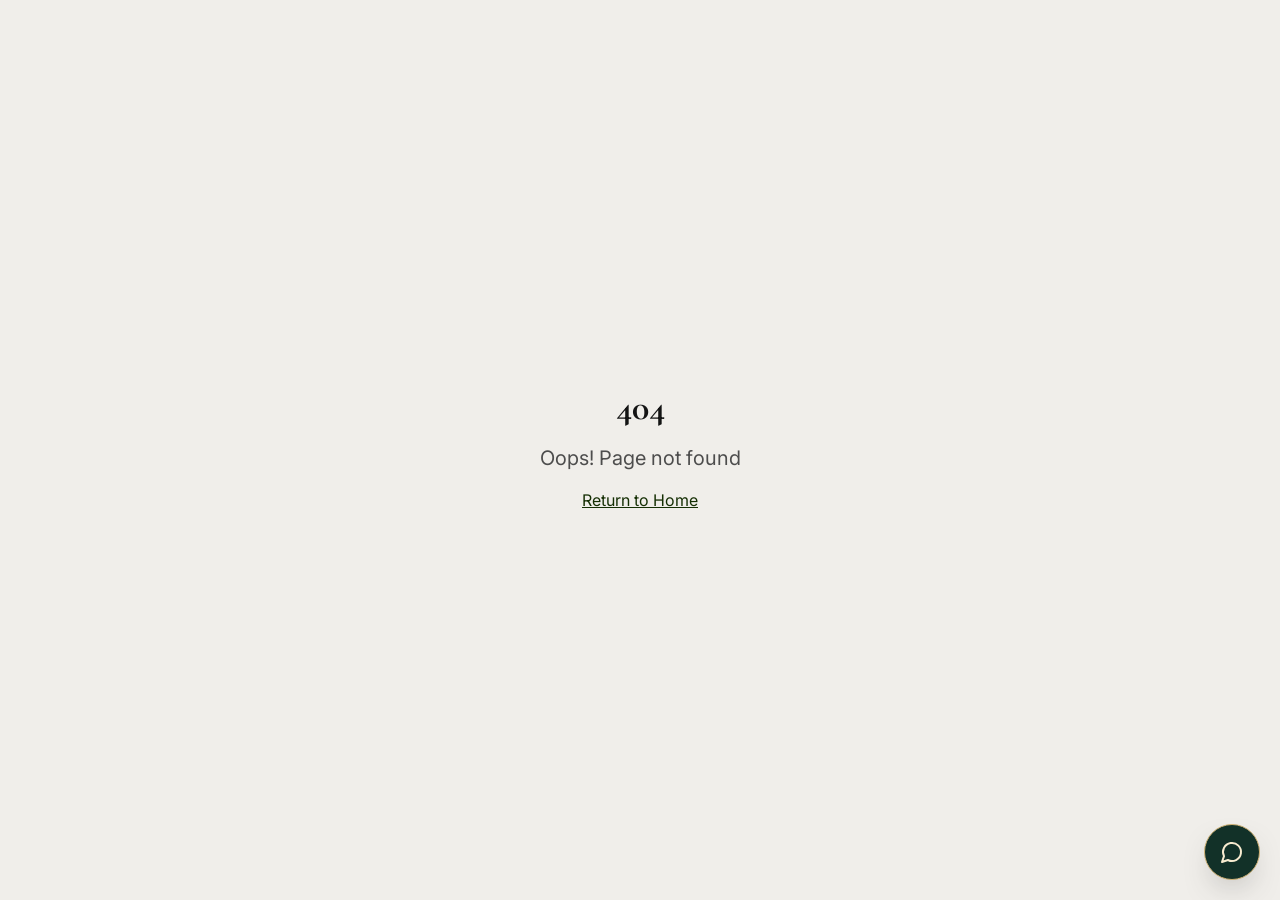
==== commit 178a1ea0: "deploy: upload automÃ¡tico da versÃ£o funcional (14/03/2026 00:15)" ====
--- a/index.html
+++ b/index.html
@@ -1,26 +1,37 @@
-<!doctype html>
-<html lang="pt-BR">
-  <head>
-    <meta charset="UTF-8" />
-    <meta name="viewport" content="width=device-width, initial-scale=1.0" />
-    <link rel="icon" type="image/png" href="/favicon.png" />
-    <title>LE.POÁ | Moda Feminina</title>
-    <meta name="description" content="LE.POÁ - Moda feminina com estilo e personalidade. Descubra peças exclusivas que combinam com você." />
-    <meta name="author" content="LE.POÁ" />
-
-    <meta property="og:title" content="LE.POÁ | Moda Feminina" />
-    <meta property="og:description" content="Moda feminina com estilo e personalidade. Descubra peças exclusivas que combinam com você." />
-    <meta property="og:type" content="website" />
-    <meta property="og:image" content="/favicon.png" />
-
-    <meta name="twitter:card" content="summary_large_image" />
-    <meta name="twitter:site" content="@lepoa" />
-    <meta name="twitter:image" content="/favicon.png" />
-    <script type="module" crossorigin src="/assets/index-DhRR7Ik_.js"></script>
-    <link rel="stylesheet" crossorigin href="/assets/index-HKCa77cs.css">
-  </head>
-
-  <body>
-    <div id="root"></div>
-  </body>
-</html>
+<!doctype html>
+<html lang="pt-BR">
+  <head>
+    <meta charset="UTF-8" />
+    <meta name="viewport" content="width=device-width, initial-scale=1.0" />
+    <link rel="icon" type="image/png" href="/favicon.png" />
+    <title>LE.POÁ | Moda Feminina</title>
+    <meta
+      name="description"
+      content="LE.POÁ - Moda feminina com estilo e personalidade. Descubra peças exclusivas que combinam com você."
+    />
+    <meta name="author" content="LE.POÁ" />
+
+    <meta property="og:title" content="LE.POÁ | Moda Feminina" />
+    <meta
+      property="og:description"
+      content="Moda feminina com estilo e personalidade. Descubra peças exclusivas que combinam com você."
+    />
+    <meta property="og:type" content="website" />
+    <meta property="og:image" content="/favicon.png" />
+
+    <meta name="twitter:card" content="summary_large_image" />
+    <meta name="twitter:site" content="@lepoa" />
+    <meta name="twitter:image" content="/favicon.png" />
+    <script type="module" crossorigin src="/assets/index-BRjo04K7.js"></script>
+    <link rel="modulepreload" crossorigin href="/assets/vendor-CC4Y5KOy.js">
+    <link rel="modulepreload" crossorigin href="/assets/ui-_FnEaxuS.js">
+    <link rel="modulepreload" crossorigin href="/assets/charts-BjD6jndi.js">
+    <link rel="modulepreload" crossorigin href="/assets/supabase-CV4rtS2H.js">
+    <link rel="stylesheet" crossorigin href="/assets/index-C_9p0WML.css">
+  </head>
+
+  <body>
+    <div id="root"></div>+
+  </body>
+</html>
--- a/assets/index-C_9p0WML.css
+++ b/assets/index-C_9p0WML.css
@@ -0,0 +1 @@
+@import"https://fonts.googleapis.com/css2?family=Cormorant+Garamond:ital,wght@0,400;0,500;0,600;0,700;1,400&family=Inter:wght@300;400;500;600&display=swap";@import"https://fonts.googleapis.com/css2?family=Inter&display=swap";@import"https://fonts.googleapis.com/css2?family=Cormorant+Garamond&display=swap";*,:before,:after{--tw-border-spacing-x: 0;--tw-border-spacing-y: 0;--tw-translate-x: 0;--tw-translate-y: 0;--tw-rotate: 0;--tw-skew-x: 0;--tw-skew-y: 0;--tw-scale-x: 1;--tw-scale-y: 1;--tw-pan-x: ;--tw-pan-y: ;--tw-pinch-zoom: ;--tw-scroll-snap-strictness: proximity;--tw-gradient-from-position: ;--tw-gradient-via-position: ;--tw-gradient-to-position: ;--tw-ordinal: ;--tw-slashed-zero: ;--tw-numeric-figure: ;--tw-numeric-spacing: ;--tw-numeric-fraction: ;--tw-ring-inset: ;--tw-ring-offset-width: 0px;--tw-ring-offset-color: #fff;--tw-ring-color: rgb(59 130 246 / .5);--tw-ring-offset-shadow: 0 0 #0000;--tw-ring-shadow: 0 0 #0000;--tw-shadow: 0 0 #0000;--tw-shadow-colored: 0 0 #0000;--tw-blur: ;--tw-brightness: ;--tw-contrast: ;--tw-grayscale: ;--tw-hue-rotate: ;--tw-invert: ;--tw-saturate: ;--tw-sepia: ;--tw-drop-shadow: ;--tw-backdrop-blur: ;--tw-backdrop-brightness: ;--tw-backdrop-contrast: ;--tw-backdrop-grayscale: ;--tw-backdrop-hue-rotate: ;--tw-backdrop-invert: ;--tw-backdrop-opacity: ;--tw-backdrop-saturate: ;--tw-backdrop-sepia: ;--tw-contain-size: ;--tw-contain-layout: ;--tw-contain-paint: ;--tw-contain-style: }::backdrop{--tw-border-spacing-x: 0;--tw-border-spacing-y: 0;--tw-translate-x: 0;--tw-translate-y: 0;--tw-rotate: 0;--tw-skew-x: 0;--tw-skew-y: 0;--tw-scale-x: 1;--tw-scale-y: 1;--tw-pan-x: ;--tw-pan-y: ;--tw-pinch-zoom: ;--tw-scroll-snap-strictness: proximity;--tw-gradient-from-position: ;--tw-gradient-via-position: ;--tw-gradient-to-position: ;--tw-ordinal: ;--tw-slashed-zero: ;--tw-numeric-figure: ;--tw-numeric-spacing: ;--tw-numeric-fraction: ;--tw-ring-inset: ;--tw-ring-offset-width: 0px;--tw-ring-offset-color: #fff;--tw-ring-color: rgb(59 130 246 / .5);--tw-ring-offset-shadow: 0 0 #0000;--tw-ring-shadow: 0 0 #0000;--tw-shadow: 0 0 #0000;--tw-shadow-colored: 0 0 #0000;--tw-blur: ;--tw-brightness: ;--tw-contrast: ;--tw-grayscale: ;--tw-hue-rotate: ;--tw-invert: ;--tw-saturate: ;--tw-sepia: ;--tw-drop-shadow: ;--tw-backdrop-blur: ;--tw-backdrop-brightness: ;--tw-backdrop-contrast: ;--tw-backdrop-grayscale: ;--tw-backdrop-hue-rotate: ;--tw-backdrop-invert: ;--tw-backdrop-opacity: ;--tw-backdrop-saturate: ;--tw-backdrop-sepia: ;--tw-contain-size: ;--tw-contain-layout: ;--tw-contain-paint: ;--tw-contain-style: }*,:before,:after{box-sizing:border-box;border-width:0;border-style:solid;border-color:#e5e7eb}:before,:after{--tw-content: ""}html,:host{line-height:1.5;-webkit-text-size-adjust:100%;-moz-tab-size:4;-o-tab-size:4;tab-size:4;font-family:Inter,ui-sans-serif,system-ui,sans-serif,Apple Color Emoji,Segoe UI Emoji,Segoe UI Symbol,Noto Color Emoji;font-feature-settings:normal;font-variation-settings:normal;-webkit-tap-highlight-color:transparent}body{margin:0;line-height:inherit}hr{height:0;color:inherit;border-top-width:1px}abbr:where([title]){-webkit-text-decoration:underline dotted;text-decoration:underline dotted}h1,h2,h3,h4,h5,h6{font-size:inherit;font-weight:inherit}a{color:inherit;text-decoration:inherit}b,strong{font-weight:bolder}code,kbd,samp,pre{font-family:ui-monospace,SFMono-Regular,Menlo,Monaco,Consolas,Liberation Mono,Courier New,monospace;font-feature-settings:normal;font-variation-settings:normal;font-size:1em}small{font-size:80%}sub,sup{font-size:75%;line-height:0;position:relative;vertical-align:baseline}sub{bottom:-.25em}sup{top:-.5em}table{text-indent:0;border-color:inherit;border-collapse:collapse}button,input,optgroup,select,textarea{font-family:inherit;font-feature-settings:inherit;font-variation-settings:inherit;font-size:100%;font-weight:inherit;line-height:inherit;letter-spacing:inherit;color:inherit;margin:0;padding:0}button,select{text-transform:none}button,input:where([type=button]),input:where([type=reset]),input:where([type=submit]){-webkit-appearance:button;background-color:transparent;background-image:none}:-moz-focusring{outline:auto}:-moz-ui-invalid{box-shadow:none}progress{vertical-align:baseline}::-webkit-inner-spin-button,::-webkit-outer-spin-button{height:auto}[type=search]{-webkit-appearance:textfield;outline-offset:-2px}::-webkit-search-decoration{-webkit-appearance:none}::-webkit-file-upload-button{-webkit-appearance:button;font:inherit}summary{display:list-item}blockquote,dl,dd,h1,h2,h3,h4,h5,h6,hr,figure,p,pre{margin:0}fieldset{margin:0;padding:0}legend{padding:0}ol,ul,menu{list-style:none;margin:0;padding:0}dialog{padding:0}textarea{resize:vertical}input::-moz-placeholder,textarea::-moz-placeholder{opacity:1;color:#9ca3af}input::placeholder,textarea::placeholder{opacity:1;color:#9ca3af}button,[role=button]{cursor:pointer}:disabled{cursor:default}img,svg,video,canvas,audio,iframe,embed,object{display:block;vertical-align:middle}img,video{max-width:100%;height:auto}[hidden]:where(:not([hidden=until-found])){display:none}:root{--background: 40 33% 98%;--foreground: 0 0% 8%;--card: 40 20% 99%;--card-foreground: 0 0% 8%;--popover: 0 0% 100%;--popover-foreground: 0 0% 8%;--primary: 97 84% 10%;--primary-foreground: 40 33% 98%;--secondary: 35 30% 94%;--secondary-foreground: 0 0% 15%;--muted: 35 15% 93%;--muted-foreground: 0 0% 30%;--accent: 15 45% 65%;--accent-foreground: 0 0% 100%;--destructive: 0 65% 55%;--destructive-foreground: 0 0% 100%;--border: 35 20% 88%;--input: 35 20% 90%;--ring: 15 45% 65%;--radius: .375rem;--whatsapp: 142 70% 45%;--whatsapp-foreground: 0 0% 100%;--success: 142 55% 49%;--success-foreground: 0 0% 100%;--gold: 38 70% 50%;--gold-foreground: 0 0% 100%;--sidebar-background: 35 25% 97%;--sidebar-foreground: 0 0% 20%;--sidebar-primary: 0 0% 8%;--sidebar-primary-foreground: 40 33% 98%;--sidebar-accent: 35 30% 94%;--sidebar-accent-foreground: 0 0% 15%;--sidebar-border: 35 20% 88%;--sidebar-ring: 15 45% 65%}.dark{--background: 0 0% 6%;--foreground: 35 25% 95%;--card: 0 0% 9%;--card-foreground: 35 25% 95%;--popover: 0 0% 9%;--popover-foreground: 35 25% 95%;--primary: 35 25% 95%;--primary-foreground: 0 0% 8%;--secondary: 0 0% 15%;--secondary-foreground: 35 25% 95%;--muted: 0 0% 15%;--muted-foreground: 35 15% 75%;--accent: 15 45% 55%;--accent-foreground: 0 0% 100%;--destructive: 0 55% 45%;--destructive-foreground: 0 0% 100%;--border: 0 0% 18%;--input: 0 0% 18%;--ring: 15 45% 55%;--sidebar-background: 0 0% 8%;--sidebar-foreground: 35 25% 95%;--sidebar-primary: 35 25% 95%;--sidebar-primary-foreground: 0 0% 8%;--sidebar-accent: 0 0% 15%;--sidebar-accent-foreground: 35 25% 95%;--sidebar-border: 0 0% 18%;--sidebar-ring: 15 45% 55%}*,*:before,*:after{box-sizing:border-box}html{width:100%;max-width:100%;overflow-x:hidden}body{background-color:hsl(var(--background));font-family:Inter,ui-sans-serif,system-ui,sans-serif,Apple Color Emoji,Segoe UI Emoji,Segoe UI Symbol,Noto Color Emoji;color:hsl(var(--foreground));-webkit-font-smoothing:antialiased;-moz-osx-font-smoothing:grayscale;width:100%;max-width:100%;overflow-x:hidden;-webkit-overflow-scrolling:touch}*{border-color:hsl(var(--border))}h1,h2,h3,h4,h5,h6{font-family:Cormorant Garamond,ui-serif,Georgia,Cambria,Times New Roman,Times,serif}.container{width:100%;margin-right:auto;margin-left:auto;padding-right:1rem;padding-left:1rem}@media (min-width: 640px){.container{max-width:640px}}@media (min-width: 768px){.container{max-width:768px}}@media (min-width: 1024px){.container{max-width:1024px}}@media (min-width: 1280px){.container{max-width:1280px}}@media (min-width: 1400px){.container{max-width:1400px}}.btn-whatsapp{background-color:hsl(var(--whatsapp));--tw-text-opacity: 1;color:rgb(255 255 255 / var(--tw-text-opacity, 1));transition-property:all;transition-timing-function:cubic-bezier(.4,0,.2,1);transition-duration:.15s}.btn-whatsapp:hover{--tw-brightness: brightness(.9);filter:var(--tw-blur) var(--tw-brightness) var(--tw-contrast) var(--tw-grayscale) var(--tw-hue-rotate) var(--tw-invert) var(--tw-saturate) var(--tw-sepia) var(--tw-drop-shadow)}.card-product{overflow:hidden;border-radius:var(--radius);border-width:1px;border-color:hsl(var(--border));background-color:hsl(var(--card));transition-property:box-shadow;transition-timing-function:cubic-bezier(.4,0,.2,1);transition-duration:.3s;animation-duration:.3s}.card-product:hover{--tw-shadow: 0 10px 15px -3px rgb(0 0 0 / .1), 0 4px 6px -4px rgb(0 0 0 / .1);--tw-shadow-colored: 0 10px 15px -3px var(--tw-shadow-color), 0 4px 6px -4px var(--tw-shadow-color);box-shadow:var(--tw-ring-offset-shadow, 0 0 #0000),var(--tw-ring-shadow, 0 0 #0000),var(--tw-shadow)}.badge-promo{position:absolute;top:.5rem;left:.5rem;border-radius:9999px;background-color:hsl(var(--accent));padding:.25rem .5rem;font-size:.75rem;line-height:1rem;font-weight:500;color:hsl(var(--accent-foreground))}.progress-quiz{height:.375rem;overflow:hidden;border-radius:9999px;background-color:hsl(var(--secondary))}.progress-quiz-bar{height:100%;background-image:linear-gradient(to right,var(--tw-gradient-stops));--tw-gradient-from: hsl(var(--accent)) var(--tw-gradient-from-position);--tw-gradient-to: hsl(var(--accent) / 0) var(--tw-gradient-to-position);--tw-gradient-stops: var(--tw-gradient-from), var(--tw-gradient-to);--tw-gradient-to: hsl(var(--primary)) var(--tw-gradient-to-position);transition-property:all;transition-timing-function:cubic-bezier(.4,0,.2,1);transition-duration:.5s;transition-timing-function:cubic-bezier(0,0,.2,1);animation-duration:.5s;animation-timing-function:cubic-bezier(0,0,.2,1)}.benefits-bar{background-color:hsl(var(--primary));padding-top:.5rem;padding-bottom:.5rem;text-align:center;font-size:.875rem;line-height:1.25rem;color:hsl(var(--primary-foreground))}.quiz-option{cursor:pointer;border-radius:.75rem;border-width:2px;border-color:hsl(var(--border));padding:1rem;transition-property:all;transition-timing-function:cubic-bezier(.4,0,.2,1);transition-duration:.2s;animation-duration:.2s}.quiz-option:hover{border-color:hsl(var(--accent));background-color:hsl(var(--secondary) / .5)}.quiz-option-selected{border-color:hsl(var(--accent));background-color:hsl(var(--accent) / .1)}.admin-theme [class*=bg-blue-],.admin-theme [class*=bg-green-],.admin-theme [class*=bg-emerald-],.admin-theme [class*=bg-red-]{background-color:#f5ecd8!important}.admin-theme [class*=text-blue-],.admin-theme [class*=text-green-],.admin-theme [class*=text-emerald-],.admin-theme [class*=text-red-]{color:#7a6336!important}.admin-theme [class*=border-blue-],.admin-theme [class*=border-green-],.admin-theme [class*=border-emerald-],.admin-theme [class*=border-red-]{border-color:#cfb986!important}.admin-theme [class*="hover:bg-blue-"]:hover,.admin-theme [class*="hover:bg-green-"]:hover,.admin-theme [class*="hover:bg-emerald-"]:hover,.admin-theme [class*="hover:bg-red-"]:hover{background-color:#efe4cc!important}.sr-only{position:absolute;width:1px;height:1px;padding:0;margin:-1px;overflow:hidden;clip:rect(0,0,0,0);white-space:nowrap;border-width:0}.pointer-events-none{pointer-events:none}.pointer-events-auto{pointer-events:auto}.visible{visibility:visible}.invisible{visibility:hidden}.collapse{visibility:collapse}.static{position:static}.fixed{position:fixed}.absolute{position:absolute}.relative{position:relative}.sticky{position:sticky}.-inset-4{top:-1rem;right:-1rem;bottom:-1rem;left:-1rem}.inset-0{top:0;right:0;bottom:0;left:0}.inset-x-0{left:0;right:0}.inset-y-0{top:0;bottom:0}.-bottom-1{bottom:-.25rem}.-bottom-12{bottom:-3rem}.-bottom-2{bottom:-.5rem}.-left-12{left:-3rem}.-left-\[9px\]{left:-9px}.-right-1{right:-.25rem}.-right-12{right:-3rem}.-right-2{right:-.5rem}.-top-1{top:-.25rem}.-top-12{top:-3rem}.-top-16{top:-4rem}.-top-2{top:-.5rem}.bottom-0{bottom:0}.bottom-1{bottom:.25rem}.bottom-1\.5{bottom:.375rem}.bottom-16{bottom:4rem}.bottom-2{bottom:.5rem}.bottom-20{bottom:5rem}.bottom-24{bottom:6rem}.bottom-3{bottom:.75rem}.bottom-4{bottom:1rem}.bottom-\[76px\]{bottom:76px}.left-0{left:0}.left-1{left:.25rem}.left-1\.5{left:.375rem}.left-1\/2{left:50%}.left-2{left:.5rem}.left-3{left:.75rem}.left-\[50\%\]{left:50%}.right-0{right:0}.right-1{right:.25rem}.right-1\.5{right:.375rem}.right-12{right:3rem}.right-2{right:.5rem}.right-3{right:.75rem}.right-4{right:1rem}.top-0{top:0}.top-1{top:.25rem}.top-1\.5{top:.375rem}.top-1\/2{top:50%}.top-14{top:3.5rem}.top-2{top:.5rem}.top-24{top:6rem}.top-3{top:.75rem}.top-3\.5{top:.875rem}.top-4{top:1rem}.top-\[1px\]{top:1px}.top-\[50\%\]{top:50%}.top-\[60\%\]{top:60%}.top-full{top:100%}.-z-10{z-index:-10}.z-0{z-index:0}.z-10{z-index:10}.z-20{z-index:20}.z-30{z-index:30}.z-40{z-index:40}.z-50{z-index:50}.z-\[100\]{z-index:100}.z-\[1\]{z-index:1}.z-\[90\]{z-index:90}.z-\[91\]{z-index:91}.z-\[92\]{z-index:92}.z-\[9999\]{z-index:9999}.col-span-2{grid-column:span 2 / span 2}.col-span-3{grid-column:span 3 / span 3}.col-span-full{grid-column:1 / -1}.m-0{margin:0}.m-auto{margin:auto}.-mx-1{margin-left:-.25rem;margin-right:-.25rem}.-mx-2{margin-left:-.5rem;margin-right:-.5rem}.-mx-4{margin-left:-1rem;margin-right:-1rem}.-mx-6{margin-left:-1.5rem;margin-right:-1.5rem}.mx-2{margin-left:.5rem;margin-right:.5rem}.mx-3\.5{margin-left:.875rem;margin-right:.875rem}.mx-4{margin-left:1rem;margin-right:1rem}.mx-auto{margin-left:auto;margin-right:auto}.my-0\.5{margin-top:.125rem;margin-bottom:.125rem}.my-1{margin-top:.25rem;margin-bottom:.25rem}.my-12{margin-top:3rem;margin-bottom:3rem}.my-16{margin-top:4rem;margin-bottom:4rem}.my-4{margin-top:1rem;margin-bottom:1rem}.my-6{margin-top:1.5rem;margin-bottom:1.5rem}.-mb-48{margin-bottom:-12rem}.-ml-4{margin-left:-1rem}.-ml-48{margin-left:-12rem}.-mr-16{margin-right:-4rem}.-mr-48{margin-right:-12rem}.-mt-16{margin-top:-4rem}.-mt-4{margin-top:-1rem}.-mt-48{margin-top:-12rem}.mb-0\.5{margin-bottom:.125rem}.mb-1{margin-bottom:.25rem}.mb-1\.5{margin-bottom:.375rem}.mb-10{margin-bottom:2.5rem}.mb-12{margin-bottom:3rem}.mb-16{margin-bottom:4rem}.mb-2{margin-bottom:.5rem}.mb-20{margin-bottom:5rem}.mb-24{margin-bottom:6rem}.mb-3{margin-bottom:.75rem}.mb-4{margin-bottom:1rem}.mb-5{margin-bottom:1.25rem}.mb-6{margin-bottom:1.5rem}.mb-8{margin-bottom:2rem}.ml-0\.5{margin-left:.125rem}.ml-1{margin-left:.25rem}.ml-2{margin-left:.5rem}.ml-3{margin-left:.75rem}.ml-6{margin-left:1.5rem}.ml-auto{margin-left:auto}.mr-0\.5{margin-right:.125rem}.mr-1{margin-right:.25rem}.mr-1\.5{margin-right:.375rem}.mr-2{margin-right:.5rem}.mr-3{margin-right:.75rem}.mt-0{margin-top:0}.mt-0\.5{margin-top:.125rem}.mt-1{margin-top:.25rem}.mt-1\.5{margin-top:.375rem}.mt-10{margin-top:2.5rem}.mt-12{margin-top:3rem}.mt-16{margin-top:4rem}.mt-2{margin-top:.5rem}.mt-2\.5{margin-top:.625rem}.mt-20{margin-top:5rem}.mt-24{margin-top:6rem}.mt-3{margin-top:.75rem}.mt-4{margin-top:1rem}.mt-5{margin-top:1.25rem}.mt-6{margin-top:1.5rem}.mt-8{margin-top:2rem}.mt-auto{margin-top:auto}.line-clamp-1{overflow:hidden;display:-webkit-box;-webkit-box-orient:vertical;-webkit-line-clamp:1}.line-clamp-2{overflow:hidden;display:-webkit-box;-webkit-box-orient:vertical;-webkit-line-clamp:2}.line-clamp-3{overflow:hidden;display:-webkit-box;-webkit-box-orient:vertical;-webkit-line-clamp:3}.block{display:block}.inline-block{display:inline-block}.inline{display:inline}.\!flex{display:flex!important}.flex{display:flex}.inline-flex{display:inline-flex}.\!table{display:table!important}.table{display:table}.grid{display:grid}.hidden{display:none}.aspect-\[16\/9\]{aspect-ratio:16/9}.aspect-\[3\/4\]{aspect-ratio:3/4}.aspect-\[4\/5\]{aspect-ratio:4/5}.aspect-square{aspect-ratio:1 / 1}.aspect-video{aspect-ratio:16 / 9}.size-4{width:1rem;height:1rem}.h-0\.5{height:.125rem}.h-1{height:.25rem}.h-1\.5{height:.375rem}.h-1\/2{height:50%}.h-10{height:2.5rem}.h-11{height:2.75rem}.h-12{height:3rem}.h-14{height:3.5rem}.h-16{height:4rem}.h-2{height:.5rem}.h-2\.5{height:.625rem}.h-20{height:5rem}.h-24{height:6rem}.h-28{height:7rem}.h-3{height:.75rem}.h-3\.5{height:.875rem}.h-32{height:8rem}.h-4{height:1rem}.h-40{height:10rem}.h-48{height:12rem}.h-5{height:1.25rem}.h-6{height:1.5rem}.h-64{height:16rem}.h-7{height:1.75rem}.h-72{height:18rem}.h-8{height:2rem}.h-80{height:20rem}.h-9{height:2.25rem}.h-96{height:24rem}.h-\[150px\]{height:150px}.h-\[1px\]{height:1px}.h-\[280px\]{height:280px}.h-\[300px\]{height:300px}.h-\[400px\]{height:400px}.h-\[450px\]{height:450px}.h-\[500px\]{height:500px}.h-\[600px\]{height:600px}.h-\[65vh\]{height:65vh}.h-\[72vh\]{height:72vh}.h-\[calc\(100vh-120px\)\]{height:calc(100vh - 120px)}.h-\[calc\(100vh-12rem\)\]{height:calc(100vh - 12rem)}.h-\[calc\(100vh-7rem\)\]{height:calc(100vh - 7rem)}.h-\[calc\(100vh-80px\)\]{height:calc(100vh - 80px)}.h-\[var\(--radix-navigation-menu-viewport-height\)\]{height:var(--radix-navigation-menu-viewport-height)}.h-\[var\(--radix-select-trigger-height\)\]{height:var(--radix-select-trigger-height)}.h-auto{height:auto}.h-full{height:100%}.h-px{height:1px}.h-screen{height:100vh}.h-svh{height:100svh}.max-h-24{max-height:6rem}.max-h-48{max-height:12rem}.max-h-56{max-height:14rem}.max-h-60{max-height:15rem}.max-h-64{max-height:16rem}.max-h-96{max-height:24rem}.max-h-\[300px\]{max-height:300px}.max-h-\[400px\]{max-height:400px}.max-h-\[45vh\]{max-height:45vh}.max-h-\[460px\]{max-height:460px}.max-h-\[60vh\]{max-height:60vh}.max-h-\[680px\]{max-height:680px}.max-h-\[70vh\]{max-height:70vh}.max-h-\[85vh\]{max-height:85vh}.max-h-\[90vh\]{max-height:90vh}.max-h-screen{max-height:100vh}.min-h-0{min-height:0px}.min-h-\[100px\]{min-height:100px}.min-h-\[140px\]{min-height:140px}.min-h-\[2\.5rem\]{min-height:2.5rem}.min-h-\[200px\]{min-height:200px}.min-h-\[220px\]{min-height:220px}.min-h-\[360px\]{min-height:360px}.min-h-\[40px\]{min-height:40px}.min-h-\[44px\]{min-height:44px}.min-h-\[48px\]{min-height:48px}.min-h-\[60px\]{min-height:60px}.min-h-\[80px\]{min-height:80px}.min-h-\[94px\]{min-height:94px}.min-h-screen{min-height:100vh}.min-h-svh{min-height:100svh}.w-0{width:0px}.w-0\.5{width:.125rem}.w-1{width:.25rem}.w-1\.5{width:.375rem}.w-1\/2{width:50%}.w-1\/3{width:33.333333%}.w-10{width:2.5rem}.w-11{width:2.75rem}.w-12{width:3rem}.w-14{width:3.5rem}.w-16{width:4rem}.w-2{width:.5rem}.w-2\.5{width:.625rem}.w-20{width:5rem}.w-24{width:6rem}.w-28{width:7rem}.w-3{width:.75rem}.w-3\.5{width:.875rem}.w-3\/4{width:75%}.w-32{width:8rem}.w-4{width:1rem}.w-48{width:12rem}.w-5{width:1.25rem}.w-5\/6{width:83.333333%}.w-6{width:1.5rem}.w-64{width:16rem}.w-7{width:1.75rem}.w-72{width:18rem}.w-8{width:2rem}.w-9{width:2.25rem}.w-96{width:24rem}.w-\[--sidebar-width\]{width:var(--sidebar-width)}.w-\[100px\]{width:100px}.w-\[110px\]{width:110px}.w-\[120px\]{width:120px}.w-\[130px\]{width:130px}.w-\[138px\]{width:138px}.w-\[140px\]{width:140px}.w-\[150px\]{width:150px}.w-\[160px\]{width:160px}.w-\[180px\]{width:180px}.w-\[1px\]{width:1px}.w-\[200px\]{width:200px}.w-\[272px\]{width:272px}.w-\[2px\]{width:2px}.w-\[400px\]{width:400px}.w-\[40px\]{width:40px}.w-\[80px\]{width:80px}.w-\[95vw\]{width:95vw}.w-\[min\(420px\,calc\(100vw-24px\)\)\]{width:min(420px,calc(100vw - 24px))}.w-\[min\(480px\,95vw\)\]{width:min(480px,95vw)}.w-\[min\(600px\,95vw\)\]{width:min(600px,95vw)}.w-\[min\(720px\,95vw\)\]{width:min(720px,95vw)}.w-\[min\(920px\,95vw\)\]{width:min(920px,95vw)}.w-\[min\(92vw\,320px\)\]{width:min(92vw,320px)}.w-\[min\(92vw\,480px\)\]{width:min(92vw,480px)}.w-\[min\(92vw\,520px\)\]{width:min(92vw,520px)}.w-\[min\(92vw\,680px\)\]{width:min(92vw,680px)}.w-\[var\(--radix-popover-trigger-width\)\]{width:var(--radix-popover-trigger-width)}.w-auto{width:auto}.w-fit{width:-moz-fit-content;width:fit-content}.w-full{width:100%}.w-max{width:-moz-max-content;width:max-content}.w-px{width:1px}.min-w-0{min-width:0px}.min-w-5{min-width:1.25rem}.min-w-\[12rem\]{min-width:12rem}.min-w-\[140px\]{min-width:140px}.min-w-\[180px\]{min-width:180px}.min-w-\[200px\]{min-width:200px}.min-w-\[64px\]{min-width:64px}.min-w-\[70px\]{min-width:70px}.min-w-\[8rem\]{min-width:8rem}.min-w-\[var\(--radix-select-trigger-width\)\]{min-width:var(--radix-select-trigger-width)}.min-w-fit{min-width:-moz-fit-content;min-width:fit-content}.min-w-max{min-width:-moz-max-content;min-width:max-content}.max-w-2xl{max-width:42rem}.max-w-32{max-width:8rem}.max-w-3xl{max-width:48rem}.max-w-4xl{max-width:56rem}.max-w-5xl{max-width:64rem}.max-w-6xl{max-width:72rem}.max-w-7xl{max-width:80rem}.max-w-\[--skeleton-width\]{max-width:var(--skeleton-width)}.max-w-\[100px\]{max-width:100px}.max-w-\[100vw\]{max-width:100vw}.max-w-\[120px\]{max-width:120px}.max-w-\[150px\]{max-width:150px}.max-w-\[1600px\]{max-width:1600px}.max-w-\[160px\]{max-width:160px}.max-w-\[170px\]{max-width:170px}.max-w-\[200px\]{max-width:200px}.max-w-\[220px\]{max-width:220px}.max-w-\[260px\]{max-width:260px}.max-w-\[85\%\]{max-width:85%}.max-w-\[90\%\]{max-width:90%}.max-w-\[92vw\]{max-width:92vw}.max-w-full{max-width:100%}.max-w-lg{max-width:32rem}.max-w-max{max-width:-moz-max-content;max-width:max-content}.max-w-md{max-width:28rem}.max-w-sm{max-width:24rem}.max-w-xl{max-width:36rem}.max-w-xs{max-width:20rem}.flex-1{flex:1 1 0%}.flex-shrink-0,.shrink-0{flex-shrink:0}.grow{flex-grow:1}.grow-0{flex-grow:0}.basis-1\/2{flex-basis:50%}.basis-full{flex-basis:100%}.caption-bottom{caption-side:bottom}.border-collapse{border-collapse:collapse}.-translate-x-1\/2{--tw-translate-x: -50%;transform:translate(var(--tw-translate-x),var(--tw-translate-y)) rotate(var(--tw-rotate)) skew(var(--tw-skew-x)) skewY(var(--tw-skew-y)) scaleX(var(--tw-scale-x)) scaleY(var(--tw-scale-y))}.-translate-x-px{--tw-translate-x: -1px;transform:translate(var(--tw-translate-x),var(--tw-translate-y)) rotate(var(--tw-rotate)) skew(var(--tw-skew-x)) skewY(var(--tw-skew-y)) scaleX(var(--tw-scale-x)) scaleY(var(--tw-scale-y))}.-translate-y-1\/2{--tw-translate-y: -50%;transform:translate(var(--tw-translate-x),var(--tw-translate-y)) rotate(var(--tw-rotate)) skew(var(--tw-skew-x)) skewY(var(--tw-skew-y)) scaleX(var(--tw-scale-x)) scaleY(var(--tw-scale-y))}.translate-x-2{--tw-translate-x: .5rem;transform:translate(var(--tw-translate-x),var(--tw-translate-y)) rotate(var(--tw-rotate)) skew(var(--tw-skew-x)) skewY(var(--tw-skew-y)) scaleX(var(--tw-scale-x)) scaleY(var(--tw-scale-y))}.translate-x-\[-50\%\]{--tw-translate-x: -50%;transform:translate(var(--tw-translate-x),var(--tw-translate-y)) rotate(var(--tw-rotate)) skew(var(--tw-skew-x)) skewY(var(--tw-skew-y)) scaleX(var(--tw-scale-x)) scaleY(var(--tw-scale-y))}.translate-x-px{--tw-translate-x: 1px;transform:translate(var(--tw-translate-x),var(--tw-translate-y)) rotate(var(--tw-rotate)) skew(var(--tw-skew-x)) skewY(var(--tw-skew-y)) scaleX(var(--tw-scale-x)) scaleY(var(--tw-scale-y))}.translate-y-0{--tw-translate-y: 0px;transform:translate(var(--tw-translate-x),var(--tw-translate-y)) rotate(var(--tw-rotate)) skew(var(--tw-skew-x)) skewY(var(--tw-skew-y)) scaleX(var(--tw-scale-x)) scaleY(var(--tw-scale-y))}.translate-y-2{--tw-translate-y: .5rem;transform:translate(var(--tw-translate-x),var(--tw-translate-y)) rotate(var(--tw-rotate)) skew(var(--tw-skew-x)) skewY(var(--tw-skew-y)) scaleX(var(--tw-scale-x)) scaleY(var(--tw-scale-y))}.translate-y-4{--tw-translate-y: 1rem;transform:translate(var(--tw-translate-x),var(--tw-translate-y)) rotate(var(--tw-rotate)) skew(var(--tw-skew-x)) skewY(var(--tw-skew-y)) scaleX(var(--tw-scale-x)) scaleY(var(--tw-scale-y))}.translate-y-\[-50\%\]{--tw-translate-y: -50%;transform:translate(var(--tw-translate-x),var(--tw-translate-y)) rotate(var(--tw-rotate)) skew(var(--tw-skew-x)) skewY(var(--tw-skew-y)) scaleX(var(--tw-scale-x)) scaleY(var(--tw-scale-y))}.rotate-12{--tw-rotate: 12deg;transform:translate(var(--tw-translate-x),var(--tw-translate-y)) rotate(var(--tw-rotate)) skew(var(--tw-skew-x)) skewY(var(--tw-skew-y)) scaleX(var(--tw-scale-x)) scaleY(var(--tw-scale-y))}.rotate-180{--tw-rotate: 180deg;transform:translate(var(--tw-translate-x),var(--tw-translate-y)) rotate(var(--tw-rotate)) skew(var(--tw-skew-x)) skewY(var(--tw-skew-y)) scaleX(var(--tw-scale-x)) scaleY(var(--tw-scale-y))}.rotate-45{--tw-rotate: 45deg;transform:translate(var(--tw-translate-x),var(--tw-translate-y)) rotate(var(--tw-rotate)) skew(var(--tw-skew-x)) skewY(var(--tw-skew-y)) scaleX(var(--tw-scale-x)) scaleY(var(--tw-scale-y))}.rotate-90{--tw-rotate: 90deg;transform:translate(var(--tw-translate-x),var(--tw-translate-y)) rotate(var(--tw-rotate)) skew(var(--tw-skew-x)) skewY(var(--tw-skew-y)) scaleX(var(--tw-scale-x)) scaleY(var(--tw-scale-y))}.scale-100{--tw-scale-x: 1;--tw-scale-y: 1;transform:translate(var(--tw-translate-x),var(--tw-translate-y)) rotate(var(--tw-rotate)) skew(var(--tw-skew-x)) skewY(var(--tw-skew-y)) scaleX(var(--tw-scale-x)) scaleY(var(--tw-scale-y))}.transform{transform:translate(var(--tw-translate-x),var(--tw-translate-y)) rotate(var(--tw-rotate)) skew(var(--tw-skew-x)) skewY(var(--tw-skew-y)) scaleX(var(--tw-scale-x)) scaleY(var(--tw-scale-y))}@keyframes bounce{0%,to{transform:translateY(-25%);animation-timing-function:cubic-bezier(.8,0,1,1)}50%{transform:none;animation-timing-function:cubic-bezier(0,0,.2,1)}}.animate-bounce{animation:bounce 1s infinite}@keyframes bounce-in{0%{opacity:0;transform:scale(.3)}50%{opacity:1;transform:scale(1.05)}70%{transform:scale(.9)}to{transform:scale(1)}}.animate-bounce-in{animation:bounce-in .6s ease-out forwards}@keyframes fade-in{0%{opacity:0}to{opacity:1}}.animate-fade-in{animation:fade-in .5s ease-out forwards}@keyframes float{0%,to{transform:translateY(0)}50%{transform:translateY(-10px)}}.animate-float{animation:float 3s ease-in-out infinite}@keyframes pulse{50%{opacity:.5}}.animate-pulse{animation:pulse 2s cubic-bezier(.4,0,.6,1) infinite}@keyframes pulse-soft{0%,to{opacity:1}50%{opacity:.7}}.animate-pulse-soft{animation:pulse-soft 2s ease-in-out infinite}@keyframes scale-in{0%{opacity:0;transform:scale(.95)}to{opacity:1;transform:scale(1)}}.animate-scale-in{animation:scale-in .3s ease-out forwards}@keyframes slide-in-up{0%{opacity:0;transform:translateY(30px)}to{opacity:1;transform:translateY(0)}}.animate-slide-in-up{animation:slide-in-up .4s ease-out forwards}@keyframes spin{to{transform:rotate(360deg)}}.animate-spin{animation:spin 1s linear infinite}.cursor-default{cursor:default}.cursor-grab{cursor:grab}.cursor-help{cursor:help}.cursor-move{cursor:move}.cursor-not-allowed{cursor:not-allowed}.cursor-pointer{cursor:pointer}.touch-none{touch-action:none}.select-none{-webkit-user-select:none;-moz-user-select:none;user-select:none}.select-all{-webkit-user-select:all;-moz-user-select:all;user-select:all}.resize-none{resize:none}.list-inside{list-style-position:inside}.list-decimal{list-style-type:decimal}.list-disc{list-style-type:disc}.list-none{list-style-type:none}.grid-cols-1{grid-template-columns:repeat(1,minmax(0,1fr))}.grid-cols-2{grid-template-columns:repeat(2,minmax(0,1fr))}.grid-cols-3{grid-template-columns:repeat(3,minmax(0,1fr))}.grid-cols-4{grid-template-columns:repeat(4,minmax(0,1fr))}.grid-cols-5{grid-template-columns:repeat(5,minmax(0,1fr))}.grid-cols-7{grid-template-columns:repeat(7,minmax(0,1fr))}.grid-cols-\[32px_40px_80px_1fr_80px_minmax\(160px\,auto\)_80px_90px\]{grid-template-columns:32px 40px 80px 1fr 80px minmax(160px,auto) 80px 90px}.flex-row{flex-direction:row}.flex-row-reverse{flex-direction:row-reverse}.\!flex-col{flex-direction:column!important}.flex-col{flex-direction:column}.flex-col-reverse{flex-direction:column-reverse}.flex-wrap{flex-wrap:wrap}.items-start{align-items:flex-start}.items-end{align-items:flex-end}.items-center{align-items:center}.items-baseline{align-items:baseline}.items-stretch{align-items:stretch}.justify-start{justify-content:flex-start}.justify-end{justify-content:flex-end}.justify-center{justify-content:center}.justify-between{justify-content:space-between}.justify-around{justify-content:space-around}.gap-0{gap:0px}.gap-0\.5{gap:.125rem}.gap-1{gap:.25rem}.gap-1\.5{gap:.375rem}.gap-10{gap:2.5rem}.gap-12{gap:3rem}.gap-2{gap:.5rem}.gap-3{gap:.75rem}.gap-4{gap:1rem}.gap-5{gap:1.25rem}.gap-6{gap:1.5rem}.gap-8{gap:2rem}.gap-x-4{-moz-column-gap:1rem;column-gap:1rem}.gap-x-6{-moz-column-gap:1.5rem;column-gap:1.5rem}.gap-x-8{-moz-column-gap:2rem;column-gap:2rem}.gap-y-1{row-gap:.25rem}.gap-y-4{row-gap:1rem}.gap-y-5{row-gap:1.25rem}.space-x-1>:not([hidden])~:not([hidden]){--tw-space-x-reverse: 0;margin-right:calc(.25rem * var(--tw-space-x-reverse));margin-left:calc(.25rem * calc(1 - var(--tw-space-x-reverse)))}.space-x-3>:not([hidden])~:not([hidden]){--tw-space-x-reverse: 0;margin-right:calc(.75rem * var(--tw-space-x-reverse));margin-left:calc(.75rem * calc(1 - var(--tw-space-x-reverse)))}.space-x-4>:not([hidden])~:not([hidden]){--tw-space-x-reverse: 0;margin-right:calc(1rem * var(--tw-space-x-reverse));margin-left:calc(1rem * calc(1 - var(--tw-space-x-reverse)))}.space-y-0\.5>:not([hidden])~:not([hidden]){--tw-space-y-reverse: 0;margin-top:calc(.125rem * calc(1 - var(--tw-space-y-reverse)));margin-bottom:calc(.125rem * var(--tw-space-y-reverse))}.space-y-1>:not([hidden])~:not([hidden]){--tw-space-y-reverse: 0;margin-top:calc(.25rem * calc(1 - var(--tw-space-y-reverse)));margin-bottom:calc(.25rem * var(--tw-space-y-reverse))}.space-y-1\.5>:not([hidden])~:not([hidden]){--tw-space-y-reverse: 0;margin-top:calc(.375rem * calc(1 - var(--tw-space-y-reverse)));margin-bottom:calc(.375rem * var(--tw-space-y-reverse))}.space-y-10>:not([hidden])~:not([hidden]){--tw-space-y-reverse: 0;margin-top:calc(2.5rem * calc(1 - var(--tw-space-y-reverse)));margin-bottom:calc(2.5rem * var(--tw-space-y-reverse))}.space-y-12>:not([hidden])~:not([hidden]){--tw-space-y-reverse: 0;margin-top:calc(3rem * calc(1 - var(--tw-space-y-reverse)));margin-bottom:calc(3rem * var(--tw-space-y-reverse))}.space-y-2>:not([hidden])~:not([hidden]){--tw-space-y-reverse: 0;margin-top:calc(.5rem * calc(1 - var(--tw-space-y-reverse)));margin-bottom:calc(.5rem * var(--tw-space-y-reverse))}.space-y-2\.5>:not([hidden])~:not([hidden]){--tw-space-y-reverse: 0;margin-top:calc(.625rem * calc(1 - var(--tw-space-y-reverse)));margin-bottom:calc(.625rem * var(--tw-space-y-reverse))}.space-y-3>:not([hidden])~:not([hidden]){--tw-space-y-reverse: 0;margin-top:calc(.75rem * calc(1 - var(--tw-space-y-reverse)));margin-bottom:calc(.75rem * var(--tw-space-y-reverse))}.space-y-4>:not([hidden])~:not([hidden]){--tw-space-y-reverse: 0;margin-top:calc(1rem * calc(1 - var(--tw-space-y-reverse)));margin-bottom:calc(1rem * var(--tw-space-y-reverse))}.space-y-5>:not([hidden])~:not([hidden]){--tw-space-y-reverse: 0;margin-top:calc(1.25rem * calc(1 - var(--tw-space-y-reverse)));margin-bottom:calc(1.25rem * var(--tw-space-y-reverse))}.space-y-6>:not([hidden])~:not([hidden]){--tw-space-y-reverse: 0;margin-top:calc(1.5rem * calc(1 - var(--tw-space-y-reverse)));margin-bottom:calc(1.5rem * var(--tw-space-y-reverse))}.space-y-8>:not([hidden])~:not([hidden]){--tw-space-y-reverse: 0;margin-top:calc(2rem * calc(1 - var(--tw-space-y-reverse)));margin-bottom:calc(2rem * var(--tw-space-y-reverse))}.divide-y>:not([hidden])~:not([hidden]){--tw-divide-y-reverse: 0;border-top-width:calc(1px * calc(1 - var(--tw-divide-y-reverse)));border-bottom-width:calc(1px * var(--tw-divide-y-reverse))}.divide-border>:not([hidden])~:not([hidden]){border-color:hsl(var(--border))}.self-start{align-self:flex-start}.overflow-auto{overflow:auto}.overflow-hidden{overflow:hidden}.overflow-x-auto{overflow-x:auto}.overflow-y-auto{overflow-y:auto}.overflow-x-hidden{overflow-x:hidden}.overscroll-contain{overscroll-behavior:contain}.scroll-smooth{scroll-behavior:smooth}.truncate{overflow:hidden;text-overflow:ellipsis;white-space:nowrap}.text-ellipsis{text-overflow:ellipsis}.whitespace-nowrap{white-space:nowrap}.whitespace-pre-line{white-space:pre-line}.whitespace-pre-wrap{white-space:pre-wrap}.break-words{overflow-wrap:break-word}.rounded{border-radius:.25rem}.rounded-2xl{border-radius:1rem}.rounded-3xl{border-radius:1.5rem}.rounded-\[2px\]{border-radius:2px}.rounded-\[inherit\]{border-radius:inherit}.rounded-full{border-radius:9999px}.rounded-lg{border-radius:var(--radius)}.rounded-md{border-radius:calc(var(--radius) - 2px)}.rounded-sm{border-radius:calc(var(--radius) - 4px)}.rounded-xl{border-radius:.75rem}.rounded-b-lg{border-bottom-right-radius:var(--radius);border-bottom-left-radius:var(--radius)}.rounded-t{border-top-left-radius:.25rem;border-top-right-radius:.25rem}.rounded-t-\[10px\]{border-top-left-radius:10px;border-top-right-radius:10px}.rounded-t-lg{border-top-left-radius:var(--radius);border-top-right-radius:var(--radius)}.rounded-tl-none{border-top-left-radius:0}.rounded-tl-sm{border-top-left-radius:calc(var(--radius) - 4px)}.rounded-tr-none{border-top-right-radius:0}.rounded-tr-sm{border-top-right-radius:calc(var(--radius) - 4px)}.border{border-width:1px}.border-0{border-width:0px}.border-2{border-width:2px}.border-4{border-width:4px}.border-\[1\.5px\]{border-width:1.5px}.border-y{border-top-width:1px;border-bottom-width:1px}.border-b{border-bottom-width:1px}.border-b-2{border-bottom-width:2px}.border-l{border-left-width:1px}.border-l-2{border-left-width:2px}.border-l-4{border-left-width:4px}.border-r{border-right-width:1px}.border-r-2{border-right-width:2px}.border-t{border-top-width:1px}.border-dashed{border-style:dashed}.border-none{border-style:none}.border-\[\#25D366\]{--tw-border-opacity: 1;border-color:rgb(37 211 102 / var(--tw-border-opacity, 1))}.border-\[\#25D366\]\/40{border-color:#25d36666}.border-\[\#a37d38\]{--tw-border-opacity: 1;border-color:rgb(163 125 56 / var(--tw-border-opacity, 1))}.border-\[\#b18a40\]{--tw-border-opacity: 1;border-color:rgb(177 138 64 / var(--tw-border-opacity, 1))}.border-\[\#b28a40\]\/30{border-color:#b28a404d}.border-\[\#b8944e\]{--tw-border-opacity: 1;border-color:rgb(184 148 78 / var(--tw-border-opacity, 1))}.border-\[\#b99653\]{--tw-border-opacity: 1;border-color:rgb(185 150 83 / var(--tw-border-opacity, 1))}.border-\[\#b99653\]\/45{border-color:#b9965373}.border-\[\#b99653\]\/55{border-color:#b996538c}.border-\[\#b99b63\]{--tw-border-opacity: 1;border-color:rgb(185 155 99 / var(--tw-border-opacity, 1))}.border-\[\#c19a54\]{--tw-border-opacity: 1;border-color:rgb(193 154 84 / var(--tw-border-opacity, 1))}.border-\[\#c2ab7a\]{--tw-border-opacity: 1;border-color:rgb(194 171 122 / var(--tw-border-opacity, 1))}.border-\[\#c3a163\]{--tw-border-opacity: 1;border-color:rgb(195 161 99 / var(--tw-border-opacity, 1))}.border-\[\#c5ab78\]{--tw-border-opacity: 1;border-color:rgb(197 171 120 / var(--tw-border-opacity, 1))}.border-\[\#c6ab73\]{--tw-border-opacity: 1;border-color:rgb(198 171 115 / var(--tw-border-opacity, 1))}.border-\[\#c7aa6b\]{--tw-border-opacity: 1;border-color:rgb(199 170 107 / var(--tw-border-opacity, 1))}.border-\[\#c8aa6a33\]{border-color:#c8aa6a33}.border-\[\#c8aa6a80\]{border-color:#c8aa6a80}.border-\[\#c8aa6a\]{--tw-border-opacity: 1;border-color:rgb(200 170 106 / var(--tw-border-opacity, 1))}.border-\[\#c8ad76\]\/30{border-color:#c8ad764d}.border-\[\#c8ad76\]\/35{border-color:#c8ad7659}.border-\[\#c8ad76\]\/45{border-color:#c8ad7673}.border-\[\#caa45f66\]{border-color:#caa45f66}.border-\[\#cbb488\]{--tw-border-opacity: 1;border-color:rgb(203 180 136 / var(--tw-border-opacity, 1))}.border-\[\#cbb48a\]{--tw-border-opacity: 1;border-color:rgb(203 180 138 / var(--tw-border-opacity, 1))}.border-\[\#ccb487\]{--tw-border-opacity: 1;border-color:rgb(204 180 135 / var(--tw-border-opacity, 1))}.border-\[\#ccb487\]\/30{border-color:#ccb4874d}.border-\[\#ccb487\]\/35{border-color:#ccb48759}.border-\[\#ccb487\]\/45{border-color:#ccb48773}.border-\[\#ccb487\]\/60{border-color:#ccb48799}.border-\[\#cdbd9d\]{--tw-border-opacity: 1;border-color:rgb(205 189 157 / var(--tw-border-opacity, 1))}.border-\[\#ceb98a66\]{border-color:#ceb98a66}.border-\[\#cfb887\]{--tw-border-opacity: 1;border-color:rgb(207 184 135 / var(--tw-border-opacity, 1))}.border-\[\#cfb98666\]{border-color:#cfb98666}.border-\[\#cfb986\]{--tw-border-opacity: 1;border-color:rgb(207 185 134 / var(--tw-border-opacity, 1))}.border-\[\#cfb98f\]{--tw-border-opacity: 1;border-color:rgb(207 185 143 / var(--tw-border-opacity, 1))}.border-\[\#d0b06b44\]{border-color:#d0b06b44}.border-\[\#d0b06b55\]{border-color:#d0b06b55}.border-\[\#d1b37066\]{border-color:#d1b37066}.border-\[\#d2b375\]{--tw-border-opacity: 1;border-color:rgb(210 179 117 / var(--tw-border-opacity, 1))}.border-\[\#d2ba8966\]{border-color:#d2ba8966}.border-\[\#d2be9366\]{border-color:#d2be9366}.border-\[\#d4b26f44\]{border-color:#d4b26f44}.border-\[\#d4b26f66\]{border-color:#d4b26f66}.border-\[\#d4b26f\]{--tw-border-opacity: 1;border-color:rgb(212 178 111 / var(--tw-border-opacity, 1))}.border-\[\#d4bf98\]{--tw-border-opacity: 1;border-color:rgb(212 191 152 / var(--tw-border-opacity, 1))}.border-\[\#d6c29a66\]{border-color:#d6c29a66}.border-\[\#d7bf8a66\]{border-color:#d7bf8a66}.border-\[\#d7c4a1\]\/60{border-color:#d7c4a199}.border-\[\#d7c4a1\]\/80{border-color:#d7c4a1cc}.border-\[\#d8c49a66\]{border-color:#d8c49a66}.border-\[\#d8c4a0\]{--tw-border-opacity: 1;border-color:rgb(216 196 160 / var(--tw-border-opacity, 1))}.border-\[\#d8c4a0\]\/30{border-color:#d8c4a04d}.border-\[\#d8c4a0\]\/40{border-color:#d8c4a066}.border-\[\#d8c4a0\]\/50{border-color:#d8c4a080}.border-\[\#d8c5a2\]{--tw-border-opacity: 1;border-color:rgb(216 197 162 / var(--tw-border-opacity, 1))}.border-\[\#d9c4a1\]\/65{border-color:#d9c4a1a6}.border-\[\#e3d4b366\]{border-color:#e3d4b366}.border-\[--color-border\]{border-color:var(--color-border)}.border-accent{border-color:hsl(var(--accent))}.border-accent\/20{border-color:hsl(var(--accent) / .2)}.border-accent\/30{border-color:hsl(var(--accent) / .3)}.border-accent\/40{border-color:hsl(var(--accent) / .4)}.border-accent\/50{border-color:hsl(var(--accent) / .5)}.border-amber-100{--tw-border-opacity: 1;border-color:rgb(254 243 199 / var(--tw-border-opacity, 1))}.border-amber-200{--tw-border-opacity: 1;border-color:rgb(253 230 138 / var(--tw-border-opacity, 1))}.border-amber-200\/50{border-color:#fde68a80}.border-amber-200\/70{border-color:#fde68ab3}.border-amber-300{--tw-border-opacity: 1;border-color:rgb(252 211 77 / var(--tw-border-opacity, 1))}.border-amber-300\/50{border-color:#fcd34d80}.border-amber-400{--tw-border-opacity: 1;border-color:rgb(251 191 36 / var(--tw-border-opacity, 1))}.border-amber-500{--tw-border-opacity: 1;border-color:rgb(245 158 11 / var(--tw-border-opacity, 1))}.border-amber-500\/30{border-color:#f59e0b4d}.border-blue-100{--tw-border-opacity: 1;border-color:rgb(219 234 254 / var(--tw-border-opacity, 1))}.border-blue-200{--tw-border-opacity: 1;border-color:rgb(191 219 254 / var(--tw-border-opacity, 1))}.border-blue-300{--tw-border-opacity: 1;border-color:rgb(147 197 253 / var(--tw-border-opacity, 1))}.border-blue-400{--tw-border-opacity: 1;border-color:rgb(96 165 250 / var(--tw-border-opacity, 1))}.border-blue-500{--tw-border-opacity: 1;border-color:rgb(59 130 246 / var(--tw-border-opacity, 1))}.border-border{border-color:hsl(var(--border))}.border-border\/30{border-color:hsl(var(--border) / .3)}.border-border\/40{border-color:hsl(var(--border) / .4)}.border-border\/50{border-color:hsl(var(--border) / .5)}.border-border\/60{border-color:hsl(var(--border) / .6)}.border-border\/70{border-color:hsl(var(--border) / .7)}.border-cyan-200{--tw-border-opacity: 1;border-color:rgb(165 243 252 / var(--tw-border-opacity, 1))}.border-cyan-300{--tw-border-opacity: 1;border-color:rgb(103 232 249 / var(--tw-border-opacity, 1))}.border-destructive{border-color:hsl(var(--destructive))}.border-destructive\/20{border-color:hsl(var(--destructive) / .2)}.border-destructive\/30{border-color:hsl(var(--destructive) / .3)}.border-destructive\/40{border-color:hsl(var(--destructive) / .4)}.border-destructive\/50{border-color:hsl(var(--destructive) / .5)}.border-emerald-100{--tw-border-opacity: 1;border-color:rgb(209 250 229 / var(--tw-border-opacity, 1))}.border-emerald-200{--tw-border-opacity: 1;border-color:rgb(167 243 208 / var(--tw-border-opacity, 1))}.border-emerald-300{--tw-border-opacity: 1;border-color:rgb(110 231 183 / var(--tw-border-opacity, 1))}.border-foreground{border-color:hsl(var(--foreground))}.border-foreground\/10{border-color:hsl(var(--foreground) / .1)}.border-foreground\/15{border-color:hsl(var(--foreground) / .15)}.border-foreground\/20{border-color:hsl(var(--foreground) / .2)}.border-gold\/20{border-color:hsl(var(--gold) / .2)}.border-gray-200{--tw-border-opacity: 1;border-color:rgb(229 231 235 / var(--tw-border-opacity, 1))}.border-gray-300{--tw-border-opacity: 1;border-color:rgb(209 213 219 / var(--tw-border-opacity, 1))}.border-gray-400{--tw-border-opacity: 1;border-color:rgb(156 163 175 / var(--tw-border-opacity, 1))}.border-green-100{--tw-border-opacity: 1;border-color:rgb(220 252 231 / var(--tw-border-opacity, 1))}.border-green-200{--tw-border-opacity: 1;border-color:rgb(187 247 208 / var(--tw-border-opacity, 1))}.border-green-300{--tw-border-opacity: 1;border-color:rgb(134 239 172 / var(--tw-border-opacity, 1))}.border-green-500{--tw-border-opacity: 1;border-color:rgb(34 197 94 / var(--tw-border-opacity, 1))}.border-indigo-200{--tw-border-opacity: 1;border-color:rgb(199 210 254 / var(--tw-border-opacity, 1))}.border-indigo-300{--tw-border-opacity: 1;border-color:rgb(165 180 252 / var(--tw-border-opacity, 1))}.border-input{border-color:hsl(var(--input))}.border-muted{border-color:hsl(var(--muted))}.border-muted-foreground{border-color:hsl(var(--muted-foreground))}.border-orange-100{--tw-border-opacity: 1;border-color:rgb(255 237 213 / var(--tw-border-opacity, 1))}.border-orange-200{--tw-border-opacity: 1;border-color:rgb(254 215 170 / var(--tw-border-opacity, 1))}.border-orange-300{--tw-border-opacity: 1;border-color:rgb(253 186 116 / var(--tw-border-opacity, 1))}.border-pink-200{--tw-border-opacity: 1;border-color:rgb(251 207 232 / var(--tw-border-opacity, 1))}.border-primary{border-color:hsl(var(--primary))}.border-primary\/10{border-color:hsl(var(--primary) / .1)}.border-primary\/15{border-color:hsl(var(--primary) / .15)}.border-primary\/20{border-color:hsl(var(--primary) / .2)}.border-primary\/30{border-color:hsl(var(--primary) / .3)}.border-primary\/50{border-color:hsl(var(--primary) / .5)}.border-purple-100{--tw-border-opacity: 1;border-color:rgb(243 232 255 / var(--tw-border-opacity, 1))}.border-purple-200{--tw-border-opacity: 1;border-color:rgb(233 213 255 / var(--tw-border-opacity, 1))}.border-purple-300{--tw-border-opacity: 1;border-color:rgb(216 180 254 / var(--tw-border-opacity, 1))}.border-purple-600{--tw-border-opacity: 1;border-color:rgb(147 51 234 / var(--tw-border-opacity, 1))}.border-red-100{--tw-border-opacity: 1;border-color:rgb(254 226 226 / var(--tw-border-opacity, 1))}.border-red-200{--tw-border-opacity: 1;border-color:rgb(254 202 202 / var(--tw-border-opacity, 1))}.border-red-300{--tw-border-opacity: 1;border-color:rgb(252 165 165 / var(--tw-border-opacity, 1))}.border-red-500{--tw-border-opacity: 1;border-color:rgb(239 68 68 / var(--tw-border-opacity, 1))}.border-rose-100{--tw-border-opacity: 1;border-color:rgb(255 228 230 / var(--tw-border-opacity, 1))}.border-rose-200{--tw-border-opacity: 1;border-color:rgb(254 205 211 / var(--tw-border-opacity, 1))}.border-rose-300{--tw-border-opacity: 1;border-color:rgb(253 164 175 / var(--tw-border-opacity, 1))}.border-sidebar-border{border-color:hsl(var(--sidebar-border))}.border-slate-100{--tw-border-opacity: 1;border-color:rgb(241 245 249 / var(--tw-border-opacity, 1))}.border-slate-200{--tw-border-opacity: 1;border-color:rgb(226 232 240 / var(--tw-border-opacity, 1))}.border-stone-100{--tw-border-opacity: 1;border-color:rgb(245 245 244 / var(--tw-border-opacity, 1))}.border-stone-200{--tw-border-opacity: 1;border-color:rgb(231 229 228 / var(--tw-border-opacity, 1))}.border-stone-700{--tw-border-opacity: 1;border-color:rgb(68 64 60 / var(--tw-border-opacity, 1))}.border-teal-200{--tw-border-opacity: 1;border-color:rgb(153 246 228 / var(--tw-border-opacity, 1))}.border-teal-300{--tw-border-opacity: 1;border-color:rgb(94 234 212 / var(--tw-border-opacity, 1))}.border-transparent{border-color:transparent}.border-violet-200{--tw-border-opacity: 1;border-color:rgb(221 214 254 / var(--tw-border-opacity, 1))}.border-violet-300{--tw-border-opacity: 1;border-color:rgb(196 181 253 / var(--tw-border-opacity, 1))}.border-white{--tw-border-opacity: 1;border-color:rgb(255 255 255 / var(--tw-border-opacity, 1))}.border-yellow-200{--tw-border-opacity: 1;border-color:rgb(254 240 138 / var(--tw-border-opacity, 1))}.border-yellow-300{--tw-border-opacity: 1;border-color:rgb(253 224 71 / var(--tw-border-opacity, 1))}.border-l-\[\#ccb487\]\/40{border-left-color:#ccb48766}.border-l-amber-500{--tw-border-opacity: 1;border-left-color:rgb(245 158 11 / var(--tw-border-opacity, 1))}.border-l-rose-400{--tw-border-opacity: 1;border-left-color:rgb(251 113 133 / var(--tw-border-opacity, 1))}.border-l-transparent{border-left-color:transparent}.border-t-transparent{border-top-color:transparent}.bg-\[\#009ee3\]{--tw-bg-opacity: 1;background-color:rgb(0 158 227 / var(--tw-bg-opacity, 1))}.bg-\[\#0f1d19\]\/45{background-color:#0f1d1973}.bg-\[\#10251f\]{--tw-bg-opacity: 1;background-color:rgb(16 37 31 / var(--tw-bg-opacity, 1))}.bg-\[\#102820\]{--tw-bg-opacity: 1;background-color:rgb(16 40 32 / var(--tw-bg-opacity, 1))}.bg-\[\#11251f\]{--tw-bg-opacity: 1;background-color:rgb(17 37 31 / var(--tw-bg-opacity, 1))}.bg-\[\#123128\]{--tw-bg-opacity: 1;background-color:rgb(18 49 40 / var(--tw-bg-opacity, 1))}.bg-\[\#15251f\]{--tw-bg-opacity: 1;background-color:rgb(21 37 31 / var(--tw-bg-opacity, 1))}.bg-\[\#17362d\]{--tw-bg-opacity: 1;background-color:rgb(23 54 45 / var(--tw-bg-opacity, 1))}.bg-\[\#17372e\]{--tw-bg-opacity: 1;background-color:rgb(23 55 46 / var(--tw-bg-opacity, 1))}.bg-\[\#1a3a31\]{--tw-bg-opacity: 1;background-color:rgb(26 58 49 / var(--tw-bg-opacity, 1))}.bg-\[\#1b4639\]{--tw-bg-opacity: 1;background-color:rgb(27 70 57 / var(--tw-bg-opacity, 1))}.bg-\[\#25D366\]{--tw-bg-opacity: 1;background-color:rgb(37 211 102 / var(--tw-bg-opacity, 1))}.bg-\[\#a37d38\]{--tw-bg-opacity: 1;background-color:rgb(163 125 56 / var(--tw-bg-opacity, 1))}.bg-\[\#b28a40\]{--tw-bg-opacity: 1;background-color:rgb(178 138 64 / var(--tw-bg-opacity, 1))}.bg-\[\#b98d45\]{--tw-bg-opacity: 1;background-color:rgb(185 141 69 / var(--tw-bg-opacity, 1))}.bg-\[\#c7aa6a\]\/70{background-color:#c7aa6ab3}.bg-\[\#c8ad76\]{--tw-bg-opacity: 1;background-color:rgb(200 173 118 / var(--tw-bg-opacity, 1))}.bg-\[\#c8ad76\]\/60{background-color:#c8ad7699}.bg-\[\#d4b26f\]{--tw-bg-opacity: 1;background-color:rgb(212 178 111 / var(--tw-bg-opacity, 1))}.bg-\[\#d8c4a0\]\/30{background-color:#d8c4a04d}.bg-\[\#d8c4a0\]\/50{background-color:#d8c4a080}.bg-\[\#d9bd86\]\/35{background-color:#d9bd8659}.bg-\[\#dce4dc\]{--tw-bg-opacity: 1;background-color:rgb(220 228 220 / var(--tw-bg-opacity, 1))}.bg-\[\#dcead7\]{--tw-bg-opacity: 1;background-color:rgb(220 234 215 / var(--tw-bg-opacity, 1))}.bg-\[\#e3d3b3\]{--tw-bg-opacity: 1;background-color:rgb(227 211 179 / var(--tw-bg-opacity, 1))}.bg-\[\#e8dcc4\]{--tw-bg-opacity: 1;background-color:rgb(232 220 196 / var(--tw-bg-opacity, 1))}.bg-\[\#e9ddc6\]{--tw-bg-opacity: 1;background-color:rgb(233 221 198 / var(--tw-bg-opacity, 1))}.bg-\[\#ece4d3\]{--tw-bg-opacity: 1;background-color:rgb(236 228 211 / var(--tw-bg-opacity, 1))}.bg-\[\#efe2c8\]{--tw-bg-opacity: 1;background-color:rgb(239 226 200 / var(--tw-bg-opacity, 1))}.bg-\[\#efe4cc\]{--tw-bg-opacity: 1;background-color:rgb(239 228 204 / var(--tw-bg-opacity, 1))}.bg-\[\#f2e2c4\]{--tw-bg-opacity: 1;background-color:rgb(242 226 196 / var(--tw-bg-opacity, 1))}.bg-\[\#f2ead9\]{--tw-bg-opacity: 1;background-color:rgb(242 234 217 / var(--tw-bg-opacity, 1))}.bg-\[\#f3ecdd\]{--tw-bg-opacity: 1;background-color:rgb(243 236 221 / var(--tw-bg-opacity, 1))}.bg-\[\#f3eee1\]{--tw-bg-opacity: 1;background-color:rgb(243 238 225 / var(--tw-bg-opacity, 1))}.bg-\[\#f4ebda\]\/70{background-color:#f4ebdab3}.bg-\[\#f5ecd8\]{--tw-bg-opacity: 1;background-color:rgb(245 236 216 / var(--tw-bg-opacity, 1))}.bg-\[\#f5f0e4\]{--tw-bg-opacity: 1;background-color:rgb(245 240 228 / var(--tw-bg-opacity, 1))}.bg-\[\#f6e7c7\]{--tw-bg-opacity: 1;background-color:rgb(246 231 199 / var(--tw-bg-opacity, 1))}.bg-\[\#f6ebd5\]{--tw-bg-opacity: 1;background-color:rgb(246 235 213 / var(--tw-bg-opacity, 1))}.bg-\[\#f6edd8\]{--tw-bg-opacity: 1;background-color:rgb(246 237 216 / var(--tw-bg-opacity, 1))}.bg-\[\#f7efdc\]{--tw-bg-opacity: 1;background-color:rgb(247 239 220 / var(--tw-bg-opacity, 1))}.bg-\[\#f7f1e4\]{--tw-bg-opacity: 1;background-color:rgb(247 241 228 / var(--tw-bg-opacity, 1))}.bg-\[\#f7f3e9\]{--tw-bg-opacity: 1;background-color:rgb(247 243 233 / var(--tw-bg-opacity, 1))}.bg-\[\#f7f3e9\]\/95{background-color:#f7f3e9f2}.bg-\[\#f8f0de\]{--tw-bg-opacity: 1;background-color:rgb(248 240 222 / var(--tw-bg-opacity, 1))}.bg-\[\#f8f1df\]{--tw-bg-opacity: 1;background-color:rgb(248 241 223 / var(--tw-bg-opacity, 1))}.bg-\[\#f8f2e4\]{--tw-bg-opacity: 1;background-color:rgb(248 242 228 / var(--tw-bg-opacity, 1))}.bg-\[\#f8f2e5\]{--tw-bg-opacity: 1;background-color:rgb(248 242 229 / var(--tw-bg-opacity, 1))}.bg-\[\#f8f2e6\]\/95{background-color:#f8f2e6f2}.bg-\[\#f8f3e8\]{--tw-bg-opacity: 1;background-color:rgb(248 243 232 / var(--tw-bg-opacity, 1))}.bg-\[\#f9f3e3\]{--tw-bg-opacity: 1;background-color:rgb(249 243 227 / var(--tw-bg-opacity, 1))}.bg-\[\#f9f3e4\]{--tw-bg-opacity: 1;background-color:rgb(249 243 228 / var(--tw-bg-opacity, 1))}.bg-\[\#f9f4e7\]{--tw-bg-opacity: 1;background-color:rgb(249 244 231 / var(--tw-bg-opacity, 1))}.bg-\[\#f9f4e8\]{--tw-bg-opacity: 1;background-color:rgb(249 244 232 / var(--tw-bg-opacity, 1))}.bg-\[\#f9f4ea\]\/95{background-color:#f9f4eaf2}.bg-\[\#faf4e4\]{--tw-bg-opacity: 1;background-color:rgb(250 244 228 / var(--tw-bg-opacity, 1))}.bg-\[\#faf4e7\]{--tw-bg-opacity: 1;background-color:rgb(250 244 231 / var(--tw-bg-opacity, 1))}.bg-\[\#faf5e9\]{--tw-bg-opacity: 1;background-color:rgb(250 245 233 / var(--tw-bg-opacity, 1))}.bg-\[\#fff4df\]{--tw-bg-opacity: 1;background-color:rgb(255 244 223 / var(--tw-bg-opacity, 1))}.bg-\[\#fff7e8\]{--tw-bg-opacity: 1;background-color:rgb(255 247 232 / var(--tw-bg-opacity, 1))}.bg-\[\#fffaf0\]{--tw-bg-opacity: 1;background-color:rgb(255 250 240 / var(--tw-bg-opacity, 1))}.bg-\[\#fffcf6\]{--tw-bg-opacity: 1;background-color:rgb(255 252 246 / var(--tw-bg-opacity, 1))}.bg-\[\#fffdf7\]{--tw-bg-opacity: 1;background-color:rgb(255 253 247 / var(--tw-bg-opacity, 1))}.bg-\[\#fffdf8\]{--tw-bg-opacity: 1;background-color:rgb(255 253 248 / var(--tw-bg-opacity, 1))}.bg-\[--color-bg\]{background-color:var(--color-bg)}.bg-\[hsl\(35\,30\%\,94\%\)\]\/60{background-color:#f4f0eb99}.bg-accent{background-color:hsl(var(--accent))}.bg-accent\/10{background-color:hsl(var(--accent) / .1)}.bg-accent\/20{background-color:hsl(var(--accent) / .2)}.bg-accent\/30{background-color:hsl(var(--accent) / .3)}.bg-accent\/40{background-color:hsl(var(--accent) / .4)}.bg-accent\/5{background-color:hsl(var(--accent) / .05)}.bg-accent\/60{background-color:hsl(var(--accent) / .6)}.bg-accent\/80{background-color:hsl(var(--accent) / .8)}.bg-amber-100{--tw-bg-opacity: 1;background-color:rgb(254 243 199 / var(--tw-bg-opacity, 1))}.bg-amber-100\/50{background-color:#fef3c780}.bg-amber-200{--tw-bg-opacity: 1;background-color:rgb(253 230 138 / var(--tw-bg-opacity, 1))}.bg-amber-50{--tw-bg-opacity: 1;background-color:rgb(255 251 235 / var(--tw-bg-opacity, 1))}.bg-amber-50\/20{background-color:#fffbeb33}.bg-amber-50\/30{background-color:#fffbeb4d}.bg-amber-50\/50{background-color:#fffbeb80}.bg-amber-50\/70{background-color:#fffbebb3}.bg-amber-50\/80{background-color:#fffbebcc}.bg-amber-500{--tw-bg-opacity: 1;background-color:rgb(245 158 11 / var(--tw-bg-opacity, 1))}.bg-amber-500\/30{background-color:#f59e0b4d}.bg-amber-500\/90{background-color:#f59e0be6}.bg-amber-600{--tw-bg-opacity: 1;background-color:rgb(217 119 6 / var(--tw-bg-opacity, 1))}.bg-background{background-color:hsl(var(--background))}.bg-background\/80{background-color:hsl(var(--background) / .8)}.bg-background\/95{background-color:hsl(var(--background) / .95)}.bg-black{--tw-bg-opacity: 1;background-color:rgb(0 0 0 / var(--tw-bg-opacity, 1))}.bg-black\/0{background-color:#0000}.bg-black\/20{background-color:#0003}.bg-black\/40{background-color:#0006}.bg-black\/5{background-color:#0000000d}.bg-black\/50{background-color:#00000080}.bg-black\/60{background-color:#0009}.bg-black\/70{background-color:#000000b3}.bg-black\/80{background-color:#000c}.bg-blue-100{--tw-bg-opacity: 1;background-color:rgb(219 234 254 / var(--tw-bg-opacity, 1))}.bg-blue-50{--tw-bg-opacity: 1;background-color:rgb(239 246 255 / var(--tw-bg-opacity, 1))}.bg-blue-50\/50{background-color:#eff6ff80}.bg-blue-500{--tw-bg-opacity: 1;background-color:rgb(59 130 246 / var(--tw-bg-opacity, 1))}.bg-blue-600{--tw-bg-opacity: 1;background-color:rgb(37 99 235 / var(--tw-bg-opacity, 1))}.bg-border{background-color:hsl(var(--border))}.bg-card{background-color:hsl(var(--card))}.bg-card\/30{background-color:hsl(var(--card) / .3)}.bg-card\/40{background-color:hsl(var(--card) / .4)}.bg-card\/50{background-color:hsl(var(--card) / .5)}.bg-card\/80{background-color:hsl(var(--card) / .8)}.bg-card\/90{background-color:hsl(var(--card) / .9)}.bg-cyan-100{--tw-bg-opacity: 1;background-color:rgb(207 250 254 / var(--tw-bg-opacity, 1))}.bg-cyan-50{--tw-bg-opacity: 1;background-color:rgb(236 254 255 / var(--tw-bg-opacity, 1))}.bg-destructive{background-color:hsl(var(--destructive))}.bg-destructive\/10{background-color:hsl(var(--destructive) / .1)}.bg-destructive\/5{background-color:hsl(var(--destructive) / .05)}.bg-emerald-100{--tw-bg-opacity: 1;background-color:rgb(209 250 229 / var(--tw-bg-opacity, 1))}.bg-emerald-50{--tw-bg-opacity: 1;background-color:rgb(236 253 245 / var(--tw-bg-opacity, 1))}.bg-emerald-50\/50{background-color:#ecfdf580}.bg-emerald-500{--tw-bg-opacity: 1;background-color:rgb(16 185 129 / var(--tw-bg-opacity, 1))}.bg-emerald-600{--tw-bg-opacity: 1;background-color:rgb(5 150 105 / var(--tw-bg-opacity, 1))}.bg-foreground{background-color:hsl(var(--foreground))}.bg-foreground\/15{background-color:hsl(var(--foreground) / .15)}.bg-foreground\/80{background-color:hsl(var(--foreground) / .8)}.bg-foreground\/90{background-color:hsl(var(--foreground) / .9)}.bg-foreground\/\[0\.02\]{background-color:hsl(var(--foreground) / .02)}.bg-foreground\/\[0\.03\]{background-color:hsl(var(--foreground) / .03)}.bg-gold{background-color:hsl(var(--gold))}.bg-gold\/10{background-color:hsl(var(--gold) / .1)}.bg-gold\/5{background-color:hsl(var(--gold) / .05)}.bg-gray-100{--tw-bg-opacity: 1;background-color:rgb(243 244 246 / var(--tw-bg-opacity, 1))}.bg-gray-200{--tw-bg-opacity: 1;background-color:rgb(229 231 235 / var(--tw-bg-opacity, 1))}.bg-gray-50{--tw-bg-opacity: 1;background-color:rgb(249 250 251 / var(--tw-bg-opacity, 1))}.bg-green-100{--tw-bg-opacity: 1;background-color:rgb(220 252 231 / var(--tw-bg-opacity, 1))}.bg-green-300{--tw-bg-opacity: 1;background-color:rgb(134 239 172 / var(--tw-bg-opacity, 1))}.bg-green-50{--tw-bg-opacity: 1;background-color:rgb(240 253 244 / var(--tw-bg-opacity, 1))}.bg-green-50\/30{background-color:#f0fdf44d}.bg-green-50\/50{background-color:#f0fdf480}.bg-green-500{--tw-bg-opacity: 1;background-color:rgb(34 197 94 / var(--tw-bg-opacity, 1))}.bg-green-500\/10{background-color:#22c55e1a}.bg-green-500\/90{background-color:#22c55ee6}.bg-green-600{--tw-bg-opacity: 1;background-color:rgb(22 163 74 / var(--tw-bg-opacity, 1))}.bg-green-600\/90{background-color:#16a34ae6}.bg-indigo-100{--tw-bg-opacity: 1;background-color:rgb(224 231 255 / var(--tw-bg-opacity, 1))}.bg-indigo-50{--tw-bg-opacity: 1;background-color:rgb(238 242 255 / var(--tw-bg-opacity, 1))}.bg-indigo-500{--tw-bg-opacity: 1;background-color:rgb(99 102 241 / var(--tw-bg-opacity, 1))}.bg-muted{background-color:hsl(var(--muted))}.bg-muted\/10{background-color:hsl(var(--muted) / .1)}.bg-muted\/20{background-color:hsl(var(--muted) / .2)}.bg-muted\/30{background-color:hsl(var(--muted) / .3)}.bg-muted\/40{background-color:hsl(var(--muted) / .4)}.bg-muted\/50{background-color:hsl(var(--muted) / .5)}.bg-muted\/60{background-color:hsl(var(--muted) / .6)}.bg-muted\/90{background-color:hsl(var(--muted) / .9)}.bg-orange-100{--tw-bg-opacity: 1;background-color:rgb(255 237 213 / var(--tw-bg-opacity, 1))}.bg-orange-50{--tw-bg-opacity: 1;background-color:rgb(255 247 237 / var(--tw-bg-opacity, 1))}.bg-orange-500{--tw-bg-opacity: 1;background-color:rgb(249 115 22 / var(--tw-bg-opacity, 1))}.bg-orange-600{--tw-bg-opacity: 1;background-color:rgb(234 88 12 / var(--tw-bg-opacity, 1))}.bg-pink-100{--tw-bg-opacity: 1;background-color:rgb(252 231 243 / var(--tw-bg-opacity, 1))}.bg-pink-500{--tw-bg-opacity: 1;background-color:rgb(236 72 153 / var(--tw-bg-opacity, 1))}.bg-popover{background-color:hsl(var(--popover))}.bg-primary{background-color:hsl(var(--primary))}.bg-primary\/10{background-color:hsl(var(--primary) / .1)}.bg-primary\/15{background-color:hsl(var(--primary) / .15)}.bg-primary\/20{background-color:hsl(var(--primary) / .2)}.bg-primary\/5{background-color:hsl(var(--primary) / .05)}.bg-primary\/80{background-color:hsl(var(--primary) / .8)}.bg-purple-100{--tw-bg-opacity: 1;background-color:rgb(243 232 255 / var(--tw-bg-opacity, 1))}.bg-purple-50{--tw-bg-opacity: 1;background-color:rgb(250 245 255 / var(--tw-bg-opacity, 1))}.bg-purple-50\/50{background-color:#faf5ff80}.bg-purple-500{--tw-bg-opacity: 1;background-color:rgb(168 85 247 / var(--tw-bg-opacity, 1))}.bg-purple-600{--tw-bg-opacity: 1;background-color:rgb(147 51 234 / var(--tw-bg-opacity, 1))}.bg-red-100{--tw-bg-opacity: 1;background-color:rgb(254 226 226 / var(--tw-bg-opacity, 1))}.bg-red-50{--tw-bg-opacity: 1;background-color:rgb(254 242 242 / var(--tw-bg-opacity, 1))}.bg-red-50\/30{background-color:#fef2f24d}.bg-red-50\/50{background-color:#fef2f280}.bg-red-500{--tw-bg-opacity: 1;background-color:rgb(239 68 68 / var(--tw-bg-opacity, 1))}.bg-red-500\/90{background-color:#ef4444e6}.bg-red-600{--tw-bg-opacity: 1;background-color:rgb(220 38 38 / var(--tw-bg-opacity, 1))}.bg-rose-100{--tw-bg-opacity: 1;background-color:rgb(255 228 230 / var(--tw-bg-opacity, 1))}.bg-rose-50{--tw-bg-opacity: 1;background-color:rgb(255 241 242 / var(--tw-bg-opacity, 1))}.bg-rose-600{--tw-bg-opacity: 1;background-color:rgb(225 29 72 / var(--tw-bg-opacity, 1))}.bg-secondary{background-color:hsl(var(--secondary))}.bg-secondary\/20{background-color:hsl(var(--secondary) / .2)}.bg-secondary\/30{background-color:hsl(var(--secondary) / .3)}.bg-secondary\/5{background-color:hsl(var(--secondary) / .05)}.bg-secondary\/50{background-color:hsl(var(--secondary) / .5)}.bg-secondary\/60{background-color:hsl(var(--secondary) / .6)}.bg-sidebar{background-color:hsl(var(--sidebar-background))}.bg-sidebar-border{background-color:hsl(var(--sidebar-border))}.bg-slate-100{--tw-bg-opacity: 1;background-color:rgb(241 245 249 / var(--tw-bg-opacity, 1))}.bg-slate-200{--tw-bg-opacity: 1;background-color:rgb(226 232 240 / var(--tw-bg-opacity, 1))}.bg-slate-50{--tw-bg-opacity: 1;background-color:rgb(248 250 252 / var(--tw-bg-opacity, 1))}.bg-slate-50\/30{background-color:#f8fafc4d}.bg-slate-50\/50{background-color:#f8fafc80}.bg-slate-800{--tw-bg-opacity: 1;background-color:rgb(30 41 59 / var(--tw-bg-opacity, 1))}.bg-stone-100{--tw-bg-opacity: 1;background-color:rgb(245 245 244 / var(--tw-bg-opacity, 1))}.bg-stone-200\/60{background-color:#e7e5e499}.bg-stone-50{--tw-bg-opacity: 1;background-color:rgb(250 250 249 / var(--tw-bg-opacity, 1))}.bg-stone-500{--tw-bg-opacity: 1;background-color:rgb(120 113 108 / var(--tw-bg-opacity, 1))}.bg-stone-900\/90{background-color:#1c1917e6}.bg-success\/10{background-color:hsl(var(--success) / .1)}.bg-teal-100{--tw-bg-opacity: 1;background-color:rgb(204 251 241 / var(--tw-bg-opacity, 1))}.bg-teal-50{--tw-bg-opacity: 1;background-color:rgb(240 253 250 / var(--tw-bg-opacity, 1))}.bg-transparent{background-color:transparent}.bg-violet-100{--tw-bg-opacity: 1;background-color:rgb(237 233 254 / var(--tw-bg-opacity, 1))}.bg-violet-50{--tw-bg-opacity: 1;background-color:rgb(245 243 255 / var(--tw-bg-opacity, 1))}.bg-white{--tw-bg-opacity: 1;background-color:rgb(255 255 255 / var(--tw-bg-opacity, 1))}.bg-white\/10{background-color:#ffffff1a}.bg-white\/20{background-color:#fff3}.bg-white\/50{background-color:#ffffff80}.bg-white\/60{background-color:#fff9}.bg-white\/80{background-color:#fffc}.bg-white\/90{background-color:#ffffffe6}.bg-yellow-100{--tw-bg-opacity: 1;background-color:rgb(254 249 195 / var(--tw-bg-opacity, 1))}.bg-yellow-400{--tw-bg-opacity: 1;background-color:rgb(250 204 21 / var(--tw-bg-opacity, 1))}.bg-yellow-50{--tw-bg-opacity: 1;background-color:rgb(254 252 232 / var(--tw-bg-opacity, 1))}.bg-yellow-50\/50{background-color:#fefce880}.bg-zinc-100{--tw-bg-opacity: 1;background-color:rgb(244 244 245 / var(--tw-bg-opacity, 1))}.bg-\[radial-gradient\(circle_at_center\,_var\(--tw-gradient-stops\)\)\]{background-image:radial-gradient(circle at center,var(--tw-gradient-stops))}.bg-gradient-to-b{background-image:linear-gradient(to bottom,var(--tw-gradient-stops))}.bg-gradient-to-br{background-image:linear-gradient(to bottom right,var(--tw-gradient-stops))}.bg-gradient-to-r{background-image:linear-gradient(to right,var(--tw-gradient-stops))}.bg-gradient-to-t{background-image:linear-gradient(to top,var(--tw-gradient-stops))}.from-\[\#102820\]\/30{--tw-gradient-from: rgb(16 40 32 / .3) var(--tw-gradient-from-position);--tw-gradient-to: rgb(16 40 32 / 0) var(--tw-gradient-to-position);--tw-gradient-stops: var(--tw-gradient-from), var(--tw-gradient-to)}.from-\[\#11251f\]\/40{--tw-gradient-from: rgb(17 37 31 / .4) var(--tw-gradient-from-position);--tw-gradient-to: rgb(17 37 31 / 0) var(--tw-gradient-to-position);--tw-gradient-stops: var(--tw-gradient-from), var(--tw-gradient-to)}.from-\[\#11251f\]\/90{--tw-gradient-from: rgb(17 37 31 / .9) var(--tw-gradient-from-position);--tw-gradient-to: rgb(17 37 31 / 0) var(--tw-gradient-to-position);--tw-gradient-stops: var(--tw-gradient-from), var(--tw-gradient-to)}.from-\[\#b28a40\]{--tw-gradient-from: #b28a40 var(--tw-gradient-from-position);--tw-gradient-to: rgb(178 138 64 / 0) var(--tw-gradient-to-position);--tw-gradient-stops: var(--tw-gradient-from), var(--tw-gradient-to)}.from-\[\#dcc295\]\/55{--tw-gradient-from: rgb(220 194 149 / .55) var(--tw-gradient-from-position);--tw-gradient-to: rgb(220 194 149 / 0) var(--tw-gradient-to-position);--tw-gradient-stops: var(--tw-gradient-from), var(--tw-gradient-to)}.from-\[\#dfc89b\]\/55{--tw-gradient-from: rgb(223 200 155 / .55) var(--tw-gradient-from-position);--tw-gradient-to: rgb(223 200 155 / 0) var(--tw-gradient-to-position);--tw-gradient-stops: var(--tw-gradient-from), var(--tw-gradient-to)}.from-\[\#f8f3e8\]\/95{--tw-gradient-from: rgb(248 243 232 / .95) var(--tw-gradient-from-position);--tw-gradient-to: rgb(248 243 232 / 0) var(--tw-gradient-to-position);--tw-gradient-stops: var(--tw-gradient-from), var(--tw-gradient-to)}.from-\[\#faf8f5\]{--tw-gradient-from: #faf8f5 var(--tw-gradient-from-position);--tw-gradient-to: rgb(250 248 245 / 0) var(--tw-gradient-to-position);--tw-gradient-stops: var(--tw-gradient-from), var(--tw-gradient-to)}.from-\[\#fffaf0\]{--tw-gradient-from: #fffaf0 var(--tw-gradient-from-position);--tw-gradient-to: rgb(255 250 240 / 0) var(--tw-gradient-to-position);--tw-gradient-stops: var(--tw-gradient-from), var(--tw-gradient-to)}.from-\[\#fffcf6\]{--tw-gradient-from: #fffcf6 var(--tw-gradient-from-position);--tw-gradient-to: rgb(255 252 246 / 0) var(--tw-gradient-to-position);--tw-gradient-stops: var(--tw-gradient-from), var(--tw-gradient-to)}.from-accent\/10{--tw-gradient-from: hsl(var(--accent) / .1) var(--tw-gradient-from-position);--tw-gradient-to: hsl(var(--accent) / 0) var(--tw-gradient-to-position);--tw-gradient-stops: var(--tw-gradient-from), var(--tw-gradient-to)}.from-accent\/20{--tw-gradient-from: hsl(var(--accent) / .2) var(--tw-gradient-from-position);--tw-gradient-to: hsl(var(--accent) / 0) var(--tw-gradient-to-position);--tw-gradient-stops: var(--tw-gradient-from), var(--tw-gradient-to)}.from-accent\/5{--tw-gradient-from: hsl(var(--accent) / .05) var(--tw-gradient-from-position);--tw-gradient-to: hsl(var(--accent) / 0) var(--tw-gradient-to-position);--tw-gradient-stops: var(--tw-gradient-from), var(--tw-gradient-to)}.from-amber-100{--tw-gradient-from: #fef3c7 var(--tw-gradient-from-position);--tw-gradient-to: rgb(254 243 199 / 0) var(--tw-gradient-to-position);--tw-gradient-stops: var(--tw-gradient-from), var(--tw-gradient-to)}.from-amber-200{--tw-gradient-from: #fde68a var(--tw-gradient-from-position);--tw-gradient-to: rgb(253 230 138 / 0) var(--tw-gradient-to-position);--tw-gradient-stops: var(--tw-gradient-from), var(--tw-gradient-to)}.from-amber-300{--tw-gradient-from: #fcd34d var(--tw-gradient-from-position);--tw-gradient-to: rgb(252 211 77 / 0) var(--tw-gradient-to-position);--tw-gradient-stops: var(--tw-gradient-from), var(--tw-gradient-to)}.from-amber-50{--tw-gradient-from: #fffbeb var(--tw-gradient-from-position);--tw-gradient-to: rgb(255 251 235 / 0) var(--tw-gradient-to-position);--tw-gradient-stops: var(--tw-gradient-from), var(--tw-gradient-to)}.from-amber-50\/50{--tw-gradient-from: rgb(255 251 235 / .5) var(--tw-gradient-from-position);--tw-gradient-to: rgb(255 251 235 / 0) var(--tw-gradient-to-position);--tw-gradient-stops: var(--tw-gradient-from), var(--tw-gradient-to)}.from-amber-500{--tw-gradient-from: #f59e0b var(--tw-gradient-from-position);--tw-gradient-to: rgb(245 158 11 / 0) var(--tw-gradient-to-position);--tw-gradient-stops: var(--tw-gradient-from), var(--tw-gradient-to)}.from-amber-500\/10{--tw-gradient-from: rgb(245 158 11 / .1) var(--tw-gradient-from-position);--tw-gradient-to: rgb(245 158 11 / 0) var(--tw-gradient-to-position);--tw-gradient-stops: var(--tw-gradient-from), var(--tw-gradient-to)}.from-amber-500\/20{--tw-gradient-from: rgb(245 158 11 / .2) var(--tw-gradient-from-position);--tw-gradient-to: rgb(245 158 11 / 0) var(--tw-gradient-to-position);--tw-gradient-stops: var(--tw-gradient-from), var(--tw-gradient-to)}.from-background{--tw-gradient-from: hsl(var(--background)) var(--tw-gradient-from-position);--tw-gradient-to: hsl(var(--background) / 0) var(--tw-gradient-to-position);--tw-gradient-stops: var(--tw-gradient-from), var(--tw-gradient-to)}.from-black\/10{--tw-gradient-from: rgb(0 0 0 / .1) var(--tw-gradient-from-position);--tw-gradient-to: rgb(0 0 0 / 0) var(--tw-gradient-to-position);--tw-gradient-stops: var(--tw-gradient-from), var(--tw-gradient-to)}.from-black\/70{--tw-gradient-from: rgb(0 0 0 / .7) var(--tw-gradient-from-position);--tw-gradient-to: rgb(0 0 0 / 0) var(--tw-gradient-to-position);--tw-gradient-stops: var(--tw-gradient-from), var(--tw-gradient-to)}.from-blue-50{--tw-gradient-from: #eff6ff var(--tw-gradient-from-position);--tw-gradient-to: rgb(239 246 255 / 0) var(--tw-gradient-to-position);--tw-gradient-stops: var(--tw-gradient-from), var(--tw-gradient-to)}.from-blue-500{--tw-gradient-from: #3b82f6 var(--tw-gradient-from-position);--tw-gradient-to: rgb(59 130 246 / 0) var(--tw-gradient-to-position);--tw-gradient-stops: var(--tw-gradient-from), var(--tw-gradient-to)}.from-card{--tw-gradient-from: hsl(var(--card)) var(--tw-gradient-from-position);--tw-gradient-to: hsl(var(--card) / 0) var(--tw-gradient-to-position);--tw-gradient-stops: var(--tw-gradient-from), var(--tw-gradient-to)}.from-cyan-50{--tw-gradient-from: #ecfeff var(--tw-gradient-from-position);--tw-gradient-to: rgb(236 254 255 / 0) var(--tw-gradient-to-position);--tw-gradient-stops: var(--tw-gradient-from), var(--tw-gradient-to)}.from-cyan-500{--tw-gradient-from: #06b6d4 var(--tw-gradient-from-position);--tw-gradient-to: rgb(6 182 212 / 0) var(--tw-gradient-to-position);--tw-gradient-stops: var(--tw-gradient-from), var(--tw-gradient-to)}.from-emerald-50{--tw-gradient-from: #ecfdf5 var(--tw-gradient-from-position);--tw-gradient-to: rgb(236 253 245 / 0) var(--tw-gradient-to-position);--tw-gradient-stops: var(--tw-gradient-from), var(--tw-gradient-to)}.from-emerald-500{--tw-gradient-from: #10b981 var(--tw-gradient-from-position);--tw-gradient-to: rgb(16 185 129 / 0) var(--tw-gradient-to-position);--tw-gradient-stops: var(--tw-gradient-from), var(--tw-gradient-to)}.from-green-400{--tw-gradient-from: #4ade80 var(--tw-gradient-from-position);--tw-gradient-to: rgb(74 222 128 / 0) var(--tw-gradient-to-position);--tw-gradient-stops: var(--tw-gradient-from), var(--tw-gradient-to)}.from-green-50{--tw-gradient-from: #f0fdf4 var(--tw-gradient-from-position);--tw-gradient-to: rgb(240 253 244 / 0) var(--tw-gradient-to-position);--tw-gradient-stops: var(--tw-gradient-from), var(--tw-gradient-to)}.from-muted{--tw-gradient-from: hsl(var(--muted)) var(--tw-gradient-from-position);--tw-gradient-to: hsl(var(--muted) / 0) var(--tw-gradient-to-position);--tw-gradient-stops: var(--tw-gradient-from), var(--tw-gradient-to)}.from-orange-50{--tw-gradient-from: #fff7ed var(--tw-gradient-from-position);--tw-gradient-to: rgb(255 247 237 / 0) var(--tw-gradient-to-position);--tw-gradient-stops: var(--tw-gradient-from), var(--tw-gradient-to)}.from-pink-500{--tw-gradient-from: #ec4899 var(--tw-gradient-from-position);--tw-gradient-to: rgb(236 72 153 / 0) var(--tw-gradient-to-position);--tw-gradient-stops: var(--tw-gradient-from), var(--tw-gradient-to)}.from-primary\/10{--tw-gradient-from: hsl(var(--primary) / .1) var(--tw-gradient-from-position);--tw-gradient-to: hsl(var(--primary) / 0) var(--tw-gradient-to-position);--tw-gradient-stops: var(--tw-gradient-from), var(--tw-gradient-to)}.from-primary\/20{--tw-gradient-from: hsl(var(--primary) / .2) var(--tw-gradient-from-position);--tw-gradient-to: hsl(var(--primary) / 0) var(--tw-gradient-to-position);--tw-gradient-stops: var(--tw-gradient-from), var(--tw-gradient-to)}.from-primary\/5{--tw-gradient-from: hsl(var(--primary) / .05) var(--tw-gradient-from-position);--tw-gradient-to: hsl(var(--primary) / 0) var(--tw-gradient-to-position);--tw-gradient-stops: var(--tw-gradient-from), var(--tw-gradient-to)}.from-purple-500{--tw-gradient-from: #a855f7 var(--tw-gradient-from-position);--tw-gradient-to: rgb(168 85 247 / 0) var(--tw-gradient-to-position);--tw-gradient-stops: var(--tw-gradient-from), var(--tw-gradient-to)}.from-purple-600{--tw-gradient-from: #9333ea var(--tw-gradient-from-position);--tw-gradient-to: rgb(147 51 234 / 0) var(--tw-gradient-to-position);--tw-gradient-stops: var(--tw-gradient-from), var(--tw-gradient-to)}.from-purple-700{--tw-gradient-from: #7e22ce var(--tw-gradient-from-position);--tw-gradient-to: rgb(126 34 206 / 0) var(--tw-gradient-to-position);--tw-gradient-stops: var(--tw-gradient-from), var(--tw-gradient-to)}.from-red-50\/50{--tw-gradient-from: rgb(254 242 242 / .5) var(--tw-gradient-from-position);--tw-gradient-to: rgb(254 242 242 / 0) var(--tw-gradient-to-position);--tw-gradient-stops: var(--tw-gradient-from), var(--tw-gradient-to)}.from-red-500{--tw-gradient-from: #ef4444 var(--tw-gradient-from-position);--tw-gradient-to: rgb(239 68 68 / 0) var(--tw-gradient-to-position);--tw-gradient-stops: var(--tw-gradient-from), var(--tw-gradient-to)}.from-rose-50{--tw-gradient-from: #fff1f2 var(--tw-gradient-from-position);--tw-gradient-to: rgb(255 241 242 / 0) var(--tw-gradient-to-position);--tw-gradient-stops: var(--tw-gradient-from), var(--tw-gradient-to)}.from-secondary{--tw-gradient-from: hsl(var(--secondary)) var(--tw-gradient-from-position);--tw-gradient-to: hsl(var(--secondary) / 0) var(--tw-gradient-to-position);--tw-gradient-stops: var(--tw-gradient-from), var(--tw-gradient-to)}.from-secondary\/50{--tw-gradient-from: hsl(var(--secondary) / .5) var(--tw-gradient-from-position);--tw-gradient-to: hsl(var(--secondary) / 0) var(--tw-gradient-to-position);--tw-gradient-stops: var(--tw-gradient-from), var(--tw-gradient-to)}.from-slate-200{--tw-gradient-from: #e2e8f0 var(--tw-gradient-from-position);--tw-gradient-to: rgb(226 232 240 / 0) var(--tw-gradient-to-position);--tw-gradient-stops: var(--tw-gradient-from), var(--tw-gradient-to)}.from-slate-50{--tw-gradient-from: #f8fafc var(--tw-gradient-from-position);--tw-gradient-to: rgb(248 250 252 / 0) var(--tw-gradient-to-position);--tw-gradient-stops: var(--tw-gradient-from), var(--tw-gradient-to)}.from-slate-500{--tw-gradient-from: #64748b var(--tw-gradient-from-position);--tw-gradient-to: rgb(100 116 139 / 0) var(--tw-gradient-to-position);--tw-gradient-stops: var(--tw-gradient-from), var(--tw-gradient-to)}.from-stone-50{--tw-gradient-from: #fafaf9 var(--tw-gradient-from-position);--tw-gradient-to: rgb(250 250 249 / 0) var(--tw-gradient-to-position);--tw-gradient-stops: var(--tw-gradient-from), var(--tw-gradient-to)}.from-violet-50{--tw-gradient-from: #f5f3ff var(--tw-gradient-from-position);--tw-gradient-to: rgb(245 243 255 / 0) var(--tw-gradient-to-position);--tw-gradient-stops: var(--tw-gradient-from), var(--tw-gradient-to)}.from-yellow-50{--tw-gradient-from: #fefce8 var(--tw-gradient-from-position);--tw-gradient-to: rgb(254 252 232 / 0) var(--tw-gradient-to-position);--tw-gradient-stops: var(--tw-gradient-from), var(--tw-gradient-to)}.from-zinc-900{--tw-gradient-from: #18181b var(--tw-gradient-from-position);--tw-gradient-to: rgb(24 24 27 / 0) var(--tw-gradient-to-position);--tw-gradient-stops: var(--tw-gradient-from), var(--tw-gradient-to)}.via-\[\#11251f\]\/30{--tw-gradient-to: rgb(17 37 31 / 0) var(--tw-gradient-to-position);--tw-gradient-stops: var(--tw-gradient-from), rgb(17 37 31 / .3) var(--tw-gradient-via-position), var(--tw-gradient-to)}.via-\[\#f8efdd\]{--tw-gradient-to: rgb(248 239 221 / 0) var(--tw-gradient-to-position);--tw-gradient-stops: var(--tw-gradient-from), #f8efdd var(--tw-gradient-via-position), var(--tw-gradient-to)}.via-\[\#f8f3e8\]\/85{--tw-gradient-to: rgb(248 243 232 / 0) var(--tw-gradient-to-position);--tw-gradient-stops: var(--tw-gradient-from), rgb(248 243 232 / .85) var(--tw-gradient-via-position), var(--tw-gradient-to)}.via-accent\/10{--tw-gradient-to: hsl(var(--accent) / 0) var(--tw-gradient-to-position);--tw-gradient-stops: var(--tw-gradient-from), hsl(var(--accent) / .1) var(--tw-gradient-via-position), var(--tw-gradient-to)}.via-accent\/20{--tw-gradient-to: hsl(var(--accent) / 0) var(--tw-gradient-to-position);--tw-gradient-stops: var(--tw-gradient-from), hsl(var(--accent) / .2) var(--tw-gradient-via-position), var(--tw-gradient-to)}.via-amber-400{--tw-gradient-to: rgb(251 191 36 / 0) var(--tw-gradient-to-position);--tw-gradient-stops: var(--tw-gradient-from), #fbbf24 var(--tw-gradient-via-position), var(--tw-gradient-to)}.via-primary\/5{--tw-gradient-to: hsl(var(--primary) / 0) var(--tw-gradient-to-position);--tw-gradient-stops: var(--tw-gradient-from), hsl(var(--primary) / .05) var(--tw-gradient-via-position), var(--tw-gradient-to)}.via-purple-50\/30{--tw-gradient-to: rgb(250 245 255 / 0) var(--tw-gradient-to-position);--tw-gradient-stops: var(--tw-gradient-from), rgb(250 245 255 / .3) var(--tw-gradient-via-position), var(--tw-gradient-to)}.via-transparent{--tw-gradient-to: rgb(0 0 0 / 0) var(--tw-gradient-to-position);--tw-gradient-stops: var(--tw-gradient-from), transparent var(--tw-gradient-via-position), var(--tw-gradient-to)}.via-white{--tw-gradient-to: rgb(255 255 255 / 0) var(--tw-gradient-to-position);--tw-gradient-stops: var(--tw-gradient-from), #fff var(--tw-gradient-via-position), var(--tw-gradient-to)}.to-\[\#ceb078\]\/45{--tw-gradient-to: rgb(206 176 120 / .45) var(--tw-gradient-to-position)}.to-\[\#d0b57d\]\/40{--tw-gradient-to: rgb(208 181 125 / .4) var(--tw-gradient-to-position)}.to-\[\#f3e7cf\]{--tw-gradient-to: #f3e7cf var(--tw-gradient-to-position)}.to-\[\#f4e8d1\]{--tw-gradient-to: #f4e8d1 var(--tw-gradient-to-position)}.to-\[\#f5e9d0\]{--tw-gradient-to: #f5e9d0 var(--tw-gradient-to-position)}.to-\[\#f5f0eb\]{--tw-gradient-to: #f5f0eb var(--tw-gradient-to-position)}.to-\[\#f7ebd2\]{--tw-gradient-to: #f7ebd2 var(--tw-gradient-to-position)}.to-\[\#f9f3e3\]{--tw-gradient-to: #f9f3e3 var(--tw-gradient-to-position)}.to-accent{--tw-gradient-to: hsl(var(--accent)) var(--tw-gradient-to-position)}.to-accent\/10{--tw-gradient-to: hsl(var(--accent) / .1) var(--tw-gradient-to-position)}.to-accent\/20{--tw-gradient-to: hsl(var(--accent) / .2) var(--tw-gradient-to-position)}.to-accent\/5{--tw-gradient-to: hsl(var(--accent) / .05) var(--tw-gradient-to-position)}.to-amber-100\/50{--tw-gradient-to: rgb(254 243 199 / .5) var(--tw-gradient-to-position)}.to-amber-200{--tw-gradient-to: #fde68a var(--tw-gradient-to-position)}.to-amber-50{--tw-gradient-to: #fffbeb var(--tw-gradient-to-position)}.to-amber-500{--tw-gradient-to: #f59e0b var(--tw-gradient-to-position)}.to-amber-500\/10{--tw-gradient-to: rgb(245 158 11 / .1) var(--tw-gradient-to-position)}.to-amber-500\/20{--tw-gradient-to: rgb(245 158 11 / .2) var(--tw-gradient-to-position)}.to-background{--tw-gradient-to: hsl(var(--background)) var(--tw-gradient-to-position)}.to-black{--tw-gradient-to: #000 var(--tw-gradient-to-position)}.to-blue-100\/50{--tw-gradient-to: rgb(219 234 254 / .5) var(--tw-gradient-to-position)}.to-blue-600{--tw-gradient-to: #2563eb var(--tw-gradient-to-position)}.to-cyan-100\/50{--tw-gradient-to: rgb(207 250 254 / .5) var(--tw-gradient-to-position)}.to-emerald-100\/50{--tw-gradient-to: rgb(209 250 229 / .5) var(--tw-gradient-to-position)}.to-gray-700{--tw-gradient-to: #374151 var(--tw-gradient-to-position)}.to-green-100{--tw-gradient-to: #dcfce7 var(--tw-gradient-to-position)}.to-green-100\/50{--tw-gradient-to: rgb(220 252 231 / .5) var(--tw-gradient-to-position)}.to-green-500{--tw-gradient-to: #22c55e var(--tw-gradient-to-position)}.to-indigo-600{--tw-gradient-to: #4f46e5 var(--tw-gradient-to-position)}.to-muted{--tw-gradient-to: hsl(var(--muted)) var(--tw-gradient-to-position)}.to-muted\/30{--tw-gradient-to: hsl(var(--muted) / .3) var(--tw-gradient-to-position)}.to-muted\/50{--tw-gradient-to: hsl(var(--muted) / .5) var(--tw-gradient-to-position)}.to-orange-100{--tw-gradient-to: #ffedd5 var(--tw-gradient-to-position)}.to-orange-100\/50{--tw-gradient-to: rgb(255 237 213 / .5) var(--tw-gradient-to-position)}.to-orange-50{--tw-gradient-to: #fff7ed var(--tw-gradient-to-position)}.to-orange-50\/30{--tw-gradient-to: rgb(255 247 237 / .3) var(--tw-gradient-to-position)}.to-orange-600{--tw-gradient-to: #ea580c var(--tw-gradient-to-position)}.to-pink-50\/20{--tw-gradient-to: rgb(253 242 248 / .2) var(--tw-gradient-to-position)}.to-pink-500{--tw-gradient-to: #ec4899 var(--tw-gradient-to-position)}.to-pink-600{--tw-gradient-to: #db2777 var(--tw-gradient-to-position)}.to-primary\/10{--tw-gradient-to: hsl(var(--primary) / .1) var(--tw-gradient-to-position)}.to-primary\/20{--tw-gradient-to: hsl(var(--primary) / .2) var(--tw-gradient-to-position)}.to-primary\/5{--tw-gradient-to: hsl(var(--primary) / .05) var(--tw-gradient-to-position)}.to-rose-100\/50{--tw-gradient-to: rgb(255 228 230 / .5) var(--tw-gradient-to-position)}.to-rose-200{--tw-gradient-to: #fecdd3 var(--tw-gradient-to-position)}.to-rose-600{--tw-gradient-to: #e11d48 var(--tw-gradient-to-position)}.to-secondary\/30{--tw-gradient-to: hsl(var(--secondary) / .3) var(--tw-gradient-to-position)}.to-slate-400{--tw-gradient-to: #94a3b8 var(--tw-gradient-to-position)}.to-stone-100\/50{--tw-gradient-to: rgb(245 245 244 / .5) var(--tw-gradient-to-position)}.to-teal-600{--tw-gradient-to: #0d9488 var(--tw-gradient-to-position)}.to-transparent{--tw-gradient-to: transparent var(--tw-gradient-to-position)}.to-violet-100\/50{--tw-gradient-to: rgb(237 233 254 / .5) var(--tw-gradient-to-position)}.to-violet-600{--tw-gradient-to: #7c3aed var(--tw-gradient-to-position)}.to-white{--tw-gradient-to: #fff var(--tw-gradient-to-position)}.bg-clip-text{-webkit-background-clip:text;background-clip:text}.fill-\[\#b48a3f\]{fill:#b48a3f}.fill-amber-500{fill:#f59e0b}.fill-current{fill:currentColor}.fill-primary{fill:hsl(var(--primary))}.fill-red-500{fill:#ef4444}.fill-yellow-400{fill:#facc15}.stroke-muted{stroke:hsl(var(--muted))}.stroke-1{stroke-width:1}.object-contain{-o-object-fit:contain;object-fit:contain}.object-cover{-o-object-fit:cover;object-fit:cover}.object-center{-o-object-position:center;object-position:center}.object-top{-o-object-position:top;object-position:top}.p-0{padding:0}.p-0\.5{padding:.125rem}.p-1{padding:.25rem}.p-1\.5{padding:.375rem}.p-10{padding:2.5rem}.p-12{padding:3rem}.p-2{padding:.5rem}.p-2\.5{padding:.625rem}.p-3{padding:.75rem}.p-4{padding:1rem}.p-5{padding:1.25rem}.p-6{padding:1.5rem}.p-7{padding:1.75rem}.p-8{padding:2rem}.p-\[1px\]{padding:1px}.px-0{padding-left:0;padding-right:0}.px-1{padding-left:.25rem;padding-right:.25rem}.px-1\.5{padding-left:.375rem;padding-right:.375rem}.px-10{padding-left:2.5rem;padding-right:2.5rem}.px-12{padding-left:3rem;padding-right:3rem}.px-2{padding-left:.5rem;padding-right:.5rem}.px-2\.5{padding-left:.625rem;padding-right:.625rem}.px-3{padding-left:.75rem;padding-right:.75rem}.px-4{padding-left:1rem;padding-right:1rem}.px-5{padding-left:1.25rem;padding-right:1.25rem}.px-6{padding-left:1.5rem;padding-right:1.5rem}.px-8{padding-left:2rem;padding-right:2rem}.py-0{padding-top:0;padding-bottom:0}.py-0\.5{padding-top:.125rem;padding-bottom:.125rem}.py-1{padding-top:.25rem;padding-bottom:.25rem}.py-1\.5{padding-top:.375rem;padding-bottom:.375rem}.py-10{padding-top:2.5rem;padding-bottom:2.5rem}.py-12{padding-top:3rem;padding-bottom:3rem}.py-14{padding-top:3.5rem;padding-bottom:3.5rem}.py-16{padding-top:4rem;padding-bottom:4rem}.py-2{padding-top:.5rem;padding-bottom:.5rem}.py-2\.5{padding-top:.625rem;padding-bottom:.625rem}.py-20{padding-top:5rem;padding-bottom:5rem}.py-24{padding-top:6rem;padding-bottom:6rem}.py-3{padding-top:.75rem;padding-bottom:.75rem}.py-3\.5{padding-top:.875rem;padding-bottom:.875rem}.py-4{padding-top:1rem;padding-bottom:1rem}.py-5{padding-top:1.25rem;padding-bottom:1.25rem}.py-6{padding-top:1.5rem;padding-bottom:1.5rem}.py-8{padding-top:2rem;padding-bottom:2rem}.pb-0{padding-bottom:0}.pb-0\.5{padding-bottom:.125rem}.pb-1{padding-bottom:.25rem}.pb-10{padding-bottom:2.5rem}.pb-2{padding-bottom:.5rem}.pb-20{padding-bottom:5rem}.pb-3{padding-bottom:.75rem}.pb-32{padding-bottom:8rem}.pb-4{padding-bottom:1rem}.pb-5{padding-bottom:1.25rem}.pb-6{padding-bottom:1.5rem}.pb-7{padding-bottom:1.75rem}.pb-8{padding-bottom:2rem}.pl-10{padding-left:2.5rem}.pl-2\.5{padding-left:.625rem}.pl-4{padding-left:1rem}.pl-6{padding-left:1.5rem}.pl-8{padding-left:2rem}.pl-9{padding-left:2.25rem}.pr-1{padding-right:.25rem}.pr-10{padding-right:2.5rem}.pr-2{padding-right:.5rem}.pr-2\.5{padding-right:.625rem}.pr-24{padding-right:6rem}.pr-3{padding-right:.75rem}.pr-4{padding-right:1rem}.pr-6{padding-right:1.5rem}.pr-8{padding-right:2rem}.pt-0{padding-top:0}.pt-1{padding-top:.25rem}.pt-10{padding-top:2.5rem}.pt-12{padding-top:3rem}.pt-2{padding-top:.5rem}.pt-3{padding-top:.75rem}.pt-4{padding-top:1rem}.pt-5{padding-top:1.25rem}.pt-6{padding-top:1.5rem}.pt-7{padding-top:1.75rem}.pt-8{padding-top:2rem}.text-left{text-align:left}.text-center{text-align:center}.text-right{text-align:right}.align-middle{vertical-align:middle}.font-mono{font-family:ui-monospace,SFMono-Regular,Menlo,Monaco,Consolas,Liberation Mono,Courier New,monospace}.font-sans{font-family:Inter,ui-sans-serif,system-ui,sans-serif,Apple Color Emoji,Segoe UI Emoji,Segoe UI Symbol,Noto Color Emoji}.font-serif{font-family:Cormorant Garamond,ui-serif,Georgia,Cambria,Times New Roman,Times,serif}.text-2xl{font-size:1.5rem;line-height:2rem}.text-3xl{font-size:1.875rem;line-height:2.25rem}.text-4xl{font-size:2.25rem;line-height:2.5rem}.text-5xl{font-size:3rem;line-height:1}.text-6xl{font-size:3.75rem;line-height:1}.text-\[0\.8rem\]{font-size:.8rem}.text-\[10px\]{font-size:10px}.text-\[11px\]{font-size:11px}.text-\[12px\]{font-size:12px}.text-\[8px\]{font-size:8px}.text-\[9px\]{font-size:9px}.text-base{font-size:1rem;line-height:1.5rem}.text-lg{font-size:1.125rem;line-height:1.75rem}.text-sm{font-size:.875rem;line-height:1.25rem}.text-xl{font-size:1.25rem;line-height:1.75rem}.text-xs{font-size:.75rem;line-height:1rem}.font-black{font-weight:900}.font-bold{font-weight:700}.font-light{font-weight:300}.font-medium{font-weight:500}.font-normal{font-weight:400}.font-semibold{font-weight:600}.uppercase{text-transform:uppercase}.lowercase{text-transform:lowercase}.capitalize{text-transform:capitalize}.italic{font-style:italic}.tabular-nums{--tw-numeric-spacing: tabular-nums;font-variant-numeric:var(--tw-ordinal) var(--tw-slashed-zero) var(--tw-numeric-figure) var(--tw-numeric-spacing) var(--tw-numeric-fraction)}.leading-5{line-height:1.25rem}.leading-\[1\.08\]{line-height:1.08}.leading-\[1\.15\]{line-height:1.15}.leading-\[1\.2\]{line-height:1.2}.leading-none{line-height:1}.leading-relaxed{line-height:1.625}.leading-tight{line-height:1.25}.tracking-\[0\.14em\]{letter-spacing:.14em}.tracking-\[0\.15em\]{letter-spacing:.15em}.tracking-\[0\.16em\]{letter-spacing:.16em}.tracking-\[0\.25em\]{letter-spacing:.25em}.tracking-\[0\.2em\]{letter-spacing:.2em}.tracking-\[0\.3em\]{letter-spacing:.3em}.tracking-tight{letter-spacing:-.025em}.tracking-wide{letter-spacing:.025em}.tracking-wider{letter-spacing:.05em}.tracking-widest{letter-spacing:.1em}.text-\[\#102820\]{--tw-text-opacity: 1;color:rgb(16 40 32 / var(--tw-text-opacity, 1))}.text-\[\#11251f\]{--tw-text-opacity: 1;color:rgb(17 37 31 / var(--tw-text-opacity, 1))}.text-\[\#11251f\]\/90{color:#11251fe6}.text-\[\#12241e\]{--tw-text-opacity: 1;color:rgb(18 36 30 / var(--tw-text-opacity, 1))}.text-\[\#13261f\]{--tw-text-opacity: 1;color:rgb(19 38 31 / var(--tw-text-opacity, 1))}.text-\[\#141414\]{--tw-text-opacity: 1;color:rgb(20 20 20 / var(--tw-text-opacity, 1))}.text-\[\#14261f\]{--tw-text-opacity: 1;color:rgb(20 38 31 / var(--tw-text-opacity, 1))}.text-\[\#151515\]{--tw-text-opacity: 1;color:rgb(21 21 21 / var(--tw-text-opacity, 1))}.text-\[\#15251f\]{--tw-text-opacity: 1;color:rgb(21 37 31 / var(--tw-text-opacity, 1))}.text-\[\#171614\]{--tw-text-opacity: 1;color:rgb(23 22 20 / var(--tw-text-opacity, 1))}.text-\[\#171614\]\/55{color:#1716148c}.text-\[\#17251f\]{--tw-text-opacity: 1;color:rgb(23 37 31 / var(--tw-text-opacity, 1))}.text-\[\#191816\]{--tw-text-opacity: 1;color:rgb(25 24 22 / var(--tw-text-opacity, 1))}.text-\[\#1d1b18\]{--tw-text-opacity: 1;color:rgb(29 27 24 / var(--tw-text-opacity, 1))}.text-\[\#1d3b31\]{--tw-text-opacity: 1;color:rgb(29 59 49 / var(--tw-text-opacity, 1))}.text-\[\#1e1d1a\]{--tw-text-opacity: 1;color:rgb(30 29 26 / var(--tw-text-opacity, 1))}.text-\[\#1f1d1a\]{--tw-text-opacity: 1;color:rgb(31 29 26 / var(--tw-text-opacity, 1))}.text-\[\#213128\]{--tw-text-opacity: 1;color:rgb(33 49 40 / var(--tw-text-opacity, 1))}.text-\[\#22211e\]{--tw-text-opacity: 1;color:rgb(34 33 30 / var(--tw-text-opacity, 1))}.text-\[\#25231f\]{--tw-text-opacity: 1;color:rgb(37 35 31 / var(--tw-text-opacity, 1))}.text-\[\#25D366\]{--tw-text-opacity: 1;color:rgb(37 211 102 / var(--tw-text-opacity, 1))}.text-\[\#262421\]{--tw-text-opacity: 1;color:rgb(38 36 33 / var(--tw-text-opacity, 1))}.text-\[\#292823\]{--tw-text-opacity: 1;color:rgb(41 40 35 / var(--tw-text-opacity, 1))}.text-\[\#2a2926\]{--tw-text-opacity: 1;color:rgb(42 41 38 / var(--tw-text-opacity, 1))}.text-\[\#2a2a2a\]{--tw-text-opacity: 1;color:rgb(42 42 42 / var(--tw-text-opacity, 1))}.text-\[\#2f2a22\]{--tw-text-opacity: 1;color:rgb(47 42 34 / var(--tw-text-opacity, 1))}.text-\[\#2f2b24\]{--tw-text-opacity: 1;color:rgb(47 43 36 / var(--tw-text-opacity, 1))}.text-\[\#2f5a36\]{--tw-text-opacity: 1;color:rgb(47 90 54 / var(--tw-text-opacity, 1))}.text-\[\#322f29\]{--tw-text-opacity: 1;color:rgb(50 47 41 / var(--tw-text-opacity, 1))}.text-\[\#3d3a33\]{--tw-text-opacity: 1;color:rgb(61 58 51 / var(--tw-text-opacity, 1))}.text-\[\#4a463e\]{--tw-text-opacity: 1;color:rgb(74 70 62 / var(--tw-text-opacity, 1))}.text-\[\#5a5348\]{--tw-text-opacity: 1;color:rgb(90 83 72 / var(--tw-text-opacity, 1))}.text-\[\#5c5345\]{--tw-text-opacity: 1;color:rgb(92 83 69 / var(--tw-text-opacity, 1))}.text-\[\#5f4725\]{--tw-text-opacity: 1;color:rgb(95 71 37 / var(--tw-text-opacity, 1))}.text-\[\#5f594e\]{--tw-text-opacity: 1;color:rgb(95 89 78 / var(--tw-text-opacity, 1))}.text-\[\#6b4f2b\]{--tw-text-opacity: 1;color:rgb(107 79 43 / var(--tw-text-opacity, 1))}.text-\[\#6c6354\]{--tw-text-opacity: 1;color:rgb(108 99 84 / var(--tw-text-opacity, 1))}.text-\[\#6d6556\]{--tw-text-opacity: 1;color:rgb(109 101 86 / var(--tw-text-opacity, 1))}.text-\[\#6d6658\]{--tw-text-opacity: 1;color:rgb(109 102 88 / var(--tw-text-opacity, 1))}.text-\[\#6e5a30\]{--tw-text-opacity: 1;color:rgb(110 90 48 / var(--tw-text-opacity, 1))}.text-\[\#6e6148\]{--tw-text-opacity: 1;color:rgb(110 97 72 / var(--tw-text-opacity, 1))}.text-\[\#6e675a\]{--tw-text-opacity: 1;color:rgb(110 103 90 / var(--tw-text-opacity, 1))}.text-\[\#6f572e\]{--tw-text-opacity: 1;color:rgb(111 87 46 / var(--tw-text-opacity, 1))}.text-\[\#6f6658\]{--tw-text-opacity: 1;color:rgb(111 102 88 / var(--tw-text-opacity, 1))}.text-\[\#6f6759\]{--tw-text-opacity: 1;color:rgb(111 103 89 / var(--tw-text-opacity, 1))}.text-\[\#6f685a\]{--tw-text-opacity: 1;color:rgb(111 104 90 / var(--tw-text-opacity, 1))}.text-\[\#70624a\]{--tw-text-opacity: 1;color:rgb(112 98 74 / var(--tw-text-opacity, 1))}.text-\[\#726a5e\]{--tw-text-opacity: 1;color:rgb(114 106 94 / var(--tw-text-opacity, 1))}.text-\[\#746d61\]{--tw-text-opacity: 1;color:rgb(116 109 97 / var(--tw-text-opacity, 1))}.text-\[\#786847\]{--tw-text-opacity: 1;color:rgb(120 104 71 / var(--tw-text-opacity, 1))}.text-\[\#7a6335\]{--tw-text-opacity: 1;color:rgb(122 99 53 / var(--tw-text-opacity, 1))}.text-\[\#7a6336\]{--tw-text-opacity: 1;color:rgb(122 99 54 / var(--tw-text-opacity, 1))}.text-\[\#7a6744\]{--tw-text-opacity: 1;color:rgb(122 103 68 / var(--tw-text-opacity, 1))}.text-\[\#7a725f\]{--tw-text-opacity: 1;color:rgb(122 114 95 / var(--tw-text-opacity, 1))}.text-\[\#7b5f2e\]{--tw-text-opacity: 1;color:rgb(123 95 46 / var(--tw-text-opacity, 1))}.text-\[\#7b6a4a\]{--tw-text-opacity: 1;color:rgb(123 106 74 / var(--tw-text-opacity, 1))}.text-\[\#7b6b4d\]{--tw-text-opacity: 1;color:rgb(123 107 77 / var(--tw-text-opacity, 1))}.text-\[\#7c7467\]{--tw-text-opacity: 1;color:rgb(124 116 103 / var(--tw-text-opacity, 1))}.text-\[\#7c7467\]\/70{color:#7c7467b3}.text-\[\#7d7568\]{--tw-text-opacity: 1;color:rgb(125 117 104 / var(--tw-text-opacity, 1))}.text-\[\#7f6e4a\]{--tw-text-opacity: 1;color:rgb(127 110 74 / var(--tw-text-opacity, 1))}.text-\[\#7f725b\]{--tw-text-opacity: 1;color:rgb(127 114 91 / var(--tw-text-opacity, 1))}.text-\[\#85775f\]{--tw-text-opacity: 1;color:rgb(133 119 95 / var(--tw-text-opacity, 1))}.text-\[\#88806e\]{--tw-text-opacity: 1;color:rgb(136 128 110 / var(--tw-text-opacity, 1))}.text-\[\#8a5f20\]{--tw-text-opacity: 1;color:rgb(138 95 32 / var(--tw-text-opacity, 1))}.text-\[\#8a672d\]{--tw-text-opacity: 1;color:rgb(138 103 45 / var(--tw-text-opacity, 1))}.text-\[\#8a6e3a\]{--tw-text-opacity: 1;color:rgb(138 110 58 / var(--tw-text-opacity, 1))}.text-\[\#8b6a30\]{--tw-text-opacity: 1;color:rgb(139 106 48 / var(--tw-text-opacity, 1))}.text-\[\#8d6f37\]{--tw-text-opacity: 1;color:rgb(141 111 55 / var(--tw-text-opacity, 1))}.text-\[\#a07a3d\]{--tw-text-opacity: 1;color:rgb(160 122 61 / var(--tw-text-opacity, 1))}.text-\[\#a37d38\]{--tw-text-opacity: 1;color:rgb(163 125 56 / var(--tw-text-opacity, 1))}.text-\[\#b18a40\]{--tw-text-opacity: 1;color:rgb(177 138 64 / var(--tw-text-opacity, 1))}.text-\[\#b28a40\]{--tw-text-opacity: 1;color:rgb(178 138 64 / var(--tw-text-opacity, 1))}.text-\[\#b28a40\]\/30{color:#b28a404d}.text-\[\#b48a3f\]{--tw-text-opacity: 1;color:rgb(180 138 63 / var(--tw-text-opacity, 1))}.text-\[\#bfae8b\]{--tw-text-opacity: 1;color:rgb(191 174 139 / var(--tw-text-opacity, 1))}.text-\[\#d4b26f\]{--tw-text-opacity: 1;color:rgb(212 178 111 / var(--tw-text-opacity, 1))}.text-\[\#d6cab1\]{--tw-text-opacity: 1;color:rgb(214 202 177 / var(--tw-text-opacity, 1))}.text-\[\#d7b36b\]{--tw-text-opacity: 1;color:rgb(215 179 107 / var(--tw-text-opacity, 1))}.text-\[\#d8c18f\]{--tw-text-opacity: 1;color:rgb(216 193 143 / var(--tw-text-opacity, 1))}.text-\[\#d9c4a1\]{--tw-text-opacity: 1;color:rgb(217 196 161 / var(--tw-text-opacity, 1))}.text-\[\#e2c582\]{--tw-text-opacity: 1;color:rgb(226 197 130 / var(--tw-text-opacity, 1))}.text-\[\#e8d6ab\]{--tw-text-opacity: 1;color:rgb(232 214 171 / var(--tw-text-opacity, 1))}.text-\[\#e8d7ad\]{--tw-text-opacity: 1;color:rgb(232 215 173 / var(--tw-text-opacity, 1))}.text-\[\#f0dfb2\]{--tw-text-opacity: 1;color:rgb(240 223 178 / var(--tw-text-opacity, 1))}.text-\[\#f3e5c1\]{--tw-text-opacity: 1;color:rgb(243 229 193 / var(--tw-text-opacity, 1))}.text-\[\#f4e8c9\]{--tw-text-opacity: 1;color:rgb(244 232 201 / var(--tw-text-opacity, 1))}.text-\[\#f5e8c8\]{--tw-text-opacity: 1;color:rgb(245 232 200 / var(--tw-text-opacity, 1))}.text-\[\#f5ebd2\]{--tw-text-opacity: 1;color:rgb(245 235 210 / var(--tw-text-opacity, 1))}.text-\[\#f6ecd4\]{--tw-text-opacity: 1;color:rgb(246 236 212 / var(--tw-text-opacity, 1))}.text-\[\#f7eccc\]{--tw-text-opacity: 1;color:rgb(247 236 204 / var(--tw-text-opacity, 1))}.text-\[\#f7edcf\]{--tw-text-opacity: 1;color:rgb(247 237 207 / var(--tw-text-opacity, 1))}.text-\[\#f8ecd0\]{--tw-text-opacity: 1;color:rgb(248 236 208 / var(--tw-text-opacity, 1))}.text-\[\#f8f1de\]{--tw-text-opacity: 1;color:rgb(248 241 222 / var(--tw-text-opacity, 1))}.text-\[\#f8f3e8\]{--tw-text-opacity: 1;color:rgb(248 243 232 / var(--tw-text-opacity, 1))}.text-\[\#fff7e8\]{--tw-text-opacity: 1;color:rgb(255 247 232 / var(--tw-text-opacity, 1))}.text-\[\#fff8e8\]{--tw-text-opacity: 1;color:rgb(255 248 232 / var(--tw-text-opacity, 1))}.text-accent{color:hsl(var(--accent))}.text-accent-foreground{color:hsl(var(--accent-foreground))}.text-amber-400{--tw-text-opacity: 1;color:rgb(251 191 36 / var(--tw-text-opacity, 1))}.text-amber-500{--tw-text-opacity: 1;color:rgb(245 158 11 / var(--tw-text-opacity, 1))}.text-amber-600{--tw-text-opacity: 1;color:rgb(217 119 6 / var(--tw-text-opacity, 1))}.text-amber-600\/70{color:#d97706b3}.text-amber-700{--tw-text-opacity: 1;color:rgb(180 83 9 / var(--tw-text-opacity, 1))}.text-amber-700\/70{color:#b45309b3}.text-amber-800{--tw-text-opacity: 1;color:rgb(146 64 14 / var(--tw-text-opacity, 1))}.text-amber-900{--tw-text-opacity: 1;color:rgb(120 53 15 / var(--tw-text-opacity, 1))}.text-amber-950{--tw-text-opacity: 1;color:rgb(69 26 3 / var(--tw-text-opacity, 1))}.text-amber-950\/80{color:#451a03cc}.text-background{color:hsl(var(--background))}.text-black{--tw-text-opacity: 1;color:rgb(0 0 0 / var(--tw-text-opacity, 1))}.text-blue-500{--tw-text-opacity: 1;color:rgb(59 130 246 / var(--tw-text-opacity, 1))}.text-blue-600{--tw-text-opacity: 1;color:rgb(37 99 235 / var(--tw-text-opacity, 1))}.text-blue-700{--tw-text-opacity: 1;color:rgb(29 78 216 / var(--tw-text-opacity, 1))}.text-blue-800{--tw-text-opacity: 1;color:rgb(30 64 175 / var(--tw-text-opacity, 1))}.text-card-foreground{color:hsl(var(--card-foreground))}.text-current{color:currentColor}.text-cyan-500{--tw-text-opacity: 1;color:rgb(6 182 212 / var(--tw-text-opacity, 1))}.text-cyan-600{--tw-text-opacity: 1;color:rgb(8 145 178 / var(--tw-text-opacity, 1))}.text-cyan-700{--tw-text-opacity: 1;color:rgb(14 116 144 / var(--tw-text-opacity, 1))}.text-cyan-800{--tw-text-opacity: 1;color:rgb(21 94 117 / var(--tw-text-opacity, 1))}.text-destructive{color:hsl(var(--destructive))}.text-destructive-foreground{color:hsl(var(--destructive-foreground))}.text-emerald-400{--tw-text-opacity: 1;color:rgb(52 211 153 / var(--tw-text-opacity, 1))}.text-emerald-500{--tw-text-opacity: 1;color:rgb(16 185 129 / var(--tw-text-opacity, 1))}.text-emerald-600{--tw-text-opacity: 1;color:rgb(5 150 105 / var(--tw-text-opacity, 1))}.text-emerald-700{--tw-text-opacity: 1;color:rgb(4 120 87 / var(--tw-text-opacity, 1))}.text-emerald-800{--tw-text-opacity: 1;color:rgb(6 95 70 / var(--tw-text-opacity, 1))}.text-foreground{color:hsl(var(--foreground))}.text-foreground\/20{color:hsl(var(--foreground) / .2)}.text-foreground\/30{color:hsl(var(--foreground) / .3)}.text-foreground\/40{color:hsl(var(--foreground) / .4)}.text-foreground\/50{color:hsl(var(--foreground) / .5)}.text-foreground\/60{color:hsl(var(--foreground) / .6)}.text-foreground\/70{color:hsl(var(--foreground) / .7)}.text-foreground\/80{color:hsl(var(--foreground) / .8)}.text-gold{color:hsl(var(--gold))}.text-gray-400{--tw-text-opacity: 1;color:rgb(156 163 175 / var(--tw-text-opacity, 1))}.text-gray-500{--tw-text-opacity: 1;color:rgb(107 114 128 / var(--tw-text-opacity, 1))}.text-gray-600{--tw-text-opacity: 1;color:rgb(75 85 99 / var(--tw-text-opacity, 1))}.text-gray-700{--tw-text-opacity: 1;color:rgb(55 65 81 / var(--tw-text-opacity, 1))}.text-gray-800{--tw-text-opacity: 1;color:rgb(31 41 55 / var(--tw-text-opacity, 1))}.text-green-500{--tw-text-opacity: 1;color:rgb(34 197 94 / var(--tw-text-opacity, 1))}.text-green-600{--tw-text-opacity: 1;color:rgb(22 163 74 / var(--tw-text-opacity, 1))}.text-green-700{--tw-text-opacity: 1;color:rgb(21 128 61 / var(--tw-text-opacity, 1))}.text-green-800{--tw-text-opacity: 1;color:rgb(22 101 52 / var(--tw-text-opacity, 1))}.text-green-900{--tw-text-opacity: 1;color:rgb(20 83 45 / var(--tw-text-opacity, 1))}.text-indigo-500{--tw-text-opacity: 1;color:rgb(99 102 241 / var(--tw-text-opacity, 1))}.text-indigo-600{--tw-text-opacity: 1;color:rgb(79 70 229 / var(--tw-text-opacity, 1))}.text-indigo-700{--tw-text-opacity: 1;color:rgb(67 56 202 / var(--tw-text-opacity, 1))}.text-indigo-800{--tw-text-opacity: 1;color:rgb(55 48 163 / var(--tw-text-opacity, 1))}.text-muted-foreground{color:hsl(var(--muted-foreground))}.text-muted-foreground\/30{color:hsl(var(--muted-foreground) / .3)}.text-muted-foreground\/40{color:hsl(var(--muted-foreground) / .4)}.text-muted-foreground\/50{color:hsl(var(--muted-foreground) / .5)}.text-muted-foreground\/60{color:hsl(var(--muted-foreground) / .6)}.text-muted-foreground\/70{color:hsl(var(--muted-foreground) / .7)}.text-orange-500{--tw-text-opacity: 1;color:rgb(249 115 22 / var(--tw-text-opacity, 1))}.text-orange-600{--tw-text-opacity: 1;color:rgb(234 88 12 / var(--tw-text-opacity, 1))}.text-orange-700{--tw-text-opacity: 1;color:rgb(194 65 12 / var(--tw-text-opacity, 1))}.text-orange-800{--tw-text-opacity: 1;color:rgb(154 52 18 / var(--tw-text-opacity, 1))}.text-pink-500{--tw-text-opacity: 1;color:rgb(236 72 153 / var(--tw-text-opacity, 1))}.text-pink-700{--tw-text-opacity: 1;color:rgb(190 24 93 / var(--tw-text-opacity, 1))}.text-popover-foreground{color:hsl(var(--popover-foreground))}.text-primary{color:hsl(var(--primary))}.text-primary-foreground{color:hsl(var(--primary-foreground))}.text-primary\/50{color:hsl(var(--primary) / .5)}.text-primary\/70{color:hsl(var(--primary) / .7)}.text-purple-500{--tw-text-opacity: 1;color:rgb(168 85 247 / var(--tw-text-opacity, 1))}.text-purple-600{--tw-text-opacity: 1;color:rgb(147 51 234 / var(--tw-text-opacity, 1))}.text-purple-700{--tw-text-opacity: 1;color:rgb(126 34 206 / var(--tw-text-opacity, 1))}.text-purple-800{--tw-text-opacity: 1;color:rgb(107 33 168 / var(--tw-text-opacity, 1))}.text-purple-900{--tw-text-opacity: 1;color:rgb(88 28 135 / var(--tw-text-opacity, 1))}.text-red-300{--tw-text-opacity: 1;color:rgb(252 165 165 / var(--tw-text-opacity, 1))}.text-red-400{--tw-text-opacity: 1;color:rgb(248 113 113 / var(--tw-text-opacity, 1))}.text-red-500{--tw-text-opacity: 1;color:rgb(239 68 68 / var(--tw-text-opacity, 1))}.text-red-600{--tw-text-opacity: 1;color:rgb(220 38 38 / var(--tw-text-opacity, 1))}.text-red-700{--tw-text-opacity: 1;color:rgb(185 28 28 / var(--tw-text-opacity, 1))}.text-red-800{--tw-text-opacity: 1;color:rgb(153 27 27 / var(--tw-text-opacity, 1))}.text-rose-500{--tw-text-opacity: 1;color:rgb(244 63 94 / var(--tw-text-opacity, 1))}.text-rose-600{--tw-text-opacity: 1;color:rgb(225 29 72 / var(--tw-text-opacity, 1))}.text-rose-700{--tw-text-opacity: 1;color:rgb(190 18 60 / var(--tw-text-opacity, 1))}.text-rose-900{--tw-text-opacity: 1;color:rgb(136 19 55 / var(--tw-text-opacity, 1))}.text-secondary-foreground{color:hsl(var(--secondary-foreground))}.text-sidebar-foreground{color:hsl(var(--sidebar-foreground))}.text-sidebar-foreground\/70{color:hsl(var(--sidebar-foreground) / .7)}.text-slate-500{--tw-text-opacity: 1;color:rgb(100 116 139 / var(--tw-text-opacity, 1))}.text-slate-600{--tw-text-opacity: 1;color:rgb(71 85 105 / var(--tw-text-opacity, 1))}.text-slate-900{--tw-text-opacity: 1;color:rgb(15 23 42 / var(--tw-text-opacity, 1))}.text-stone-400{--tw-text-opacity: 1;color:rgb(168 162 158 / var(--tw-text-opacity, 1))}.text-stone-500{--tw-text-opacity: 1;color:rgb(120 113 108 / var(--tw-text-opacity, 1))}.text-stone-600{--tw-text-opacity: 1;color:rgb(87 83 78 / var(--tw-text-opacity, 1))}.text-stone-700{--tw-text-opacity: 1;color:rgb(68 64 60 / var(--tw-text-opacity, 1))}.text-stone-800{--tw-text-opacity: 1;color:rgb(41 37 36 / var(--tw-text-opacity, 1))}.text-success{color:hsl(var(--success))}.text-teal-500{--tw-text-opacity: 1;color:rgb(20 184 166 / var(--tw-text-opacity, 1))}.text-teal-600{--tw-text-opacity: 1;color:rgb(13 148 136 / var(--tw-text-opacity, 1))}.text-teal-700{--tw-text-opacity: 1;color:rgb(15 118 110 / var(--tw-text-opacity, 1))}.text-transparent{color:transparent}.text-violet-600{--tw-text-opacity: 1;color:rgb(124 58 237 / var(--tw-text-opacity, 1))}.text-violet-700{--tw-text-opacity: 1;color:rgb(109 40 217 / var(--tw-text-opacity, 1))}.text-whatsapp{color:hsl(var(--whatsapp))}.text-white{--tw-text-opacity: 1;color:rgb(255 255 255 / var(--tw-text-opacity, 1))}.text-white\/60{color:#fff9}.text-white\/90{color:#ffffffe6}.text-yellow-400{--tw-text-opacity: 1;color:rgb(250 204 21 / var(--tw-text-opacity, 1))}.text-yellow-500{--tw-text-opacity: 1;color:rgb(234 179 8 / var(--tw-text-opacity, 1))}.text-yellow-600{--tw-text-opacity: 1;color:rgb(202 138 4 / var(--tw-text-opacity, 1))}.text-yellow-700{--tw-text-opacity: 1;color:rgb(161 98 7 / var(--tw-text-opacity, 1))}.text-yellow-800{--tw-text-opacity: 1;color:rgb(133 77 14 / var(--tw-text-opacity, 1))}.text-yellow-900{--tw-text-opacity: 1;color:rgb(113 63 18 / var(--tw-text-opacity, 1))}.underline{text-decoration-line:underline}.line-through{text-decoration-line:line-through}.decoration-dotted{text-decoration-style:dotted}.underline-offset-4{text-underline-offset:4px}.opacity-0{opacity:0}.opacity-10{opacity:.1}.opacity-100{opacity:1}.opacity-20{opacity:.2}.opacity-30{opacity:.3}.opacity-40{opacity:.4}.opacity-50{opacity:.5}.opacity-60{opacity:.6}.opacity-70{opacity:.7}.opacity-75{opacity:.75}.opacity-80{opacity:.8}.opacity-90{opacity:.9}.mix-blend-overlay{mix-blend-mode:overlay}.shadow-2xl{--tw-shadow: 0 25px 50px -12px rgb(0 0 0 / .25);--tw-shadow-colored: 0 25px 50px -12px var(--tw-shadow-color);box-shadow:var(--tw-ring-offset-shadow, 0 0 #0000),var(--tw-ring-shadow, 0 0 #0000),var(--tw-shadow)}.shadow-\[0_0_0_1px_hsl\(var\(--sidebar-border\)\)\]{--tw-shadow: 0 0 0 1px hsl(var(--sidebar-border));--tw-shadow-colored: 0 0 0 1px var(--tw-shadow-color);box-shadow:var(--tw-ring-offset-shadow, 0 0 #0000),var(--tw-ring-shadow, 0 0 #0000),var(--tw-shadow)}.shadow-\[0_0_0_1px_rgba\(193\,154\,84\,0\.55\)\,0_14px_28px_rgba\(193\,154\,84\,0\.24\)\]{--tw-shadow: 0 0 0 1px rgba(193,154,84,.55),0 14px 28px rgba(193,154,84,.24);--tw-shadow-colored: 0 0 0 1px var(--tw-shadow-color), 0 14px 28px var(--tw-shadow-color);box-shadow:var(--tw-ring-offset-shadow, 0 0 #0000),var(--tw-ring-shadow, 0 0 #0000),var(--tw-shadow)}.shadow-\[0_0_10px_rgba\(178\,138\,64\,0\.5\)\]{--tw-shadow: 0 0 10px rgba(178,138,64,.5);--tw-shadow-colored: 0 0 10px var(--tw-shadow-color);box-shadow:var(--tw-ring-offset-shadow, 0 0 #0000),var(--tw-ring-shadow, 0 0 #0000),var(--tw-shadow)}.shadow-\[0_0_10px_rgba\(255\,255\,255\,0\.5\)\]{--tw-shadow: 0 0 10px rgba(255,255,255,.5);--tw-shadow-colored: 0 0 10px var(--tw-shadow-color);box-shadow:var(--tw-ring-offset-shadow, 0 0 #0000),var(--tw-ring-shadow, 0 0 #0000),var(--tw-shadow)}.shadow-\[0_10px_24px_rgba\(16\,40\,32\,0\.08\)\]{--tw-shadow: 0 10px 24px rgba(16,40,32,.08);--tw-shadow-colored: 0 10px 24px var(--tw-shadow-color);box-shadow:var(--tw-ring-offset-shadow, 0 0 #0000),var(--tw-ring-shadow, 0 0 #0000),var(--tw-shadow)}.shadow-\[0_10px_40px_rgba\(185\,150\,83\,0\.05\)\]{--tw-shadow: 0 10px 40px rgba(185,150,83,.05);--tw-shadow-colored: 0 10px 40px var(--tw-shadow-color);box-shadow:var(--tw-ring-offset-shadow, 0 0 #0000),var(--tw-ring-shadow, 0 0 #0000),var(--tw-shadow)}.shadow-\[0_14px_35px_-18px_rgba\(0\,0\,0\,0\.8\)\]{--tw-shadow: 0 14px 35px -18px rgba(0,0,0,.8);--tw-shadow-colored: 0 14px 35px -18px var(--tw-shadow-color);box-shadow:var(--tw-ring-offset-shadow, 0 0 #0000),var(--tw-ring-shadow, 0 0 #0000),var(--tw-shadow)}.shadow-\[0_16px_42px_rgba\(0\,0\,0\,0\.35\)\]{--tw-shadow: 0 16px 42px rgba(0,0,0,.35);--tw-shadow-colored: 0 16px 42px var(--tw-shadow-color);box-shadow:var(--tw-ring-offset-shadow, 0 0 #0000),var(--tw-ring-shadow, 0 0 #0000),var(--tw-shadow)}.shadow-\[0_20px_60px_rgba\(17\,37\,31\,0\.04\)\]{--tw-shadow: 0 20px 60px rgba(17,37,31,.04);--tw-shadow-colored: 0 20px 60px var(--tw-shadow-color);box-shadow:var(--tw-ring-offset-shadow, 0 0 #0000),var(--tw-ring-shadow, 0 0 #0000),var(--tw-shadow)}.shadow-\[0_24px_70px_-30px_rgba\(0\,0\,0\,0\.65\)\]{--tw-shadow: 0 24px 70px -30px rgba(0,0,0,.65);--tw-shadow-colored: 0 24px 70px -30px var(--tw-shadow-color);box-shadow:var(--tw-ring-offset-shadow, 0 0 #0000),var(--tw-ring-shadow, 0 0 #0000),var(--tw-shadow)}.shadow-\[0_4px_20px_rgba\(185\,150\,83\,0\.03\)\]{--tw-shadow: 0 4px 20px rgba(185,150,83,.03);--tw-shadow-colored: 0 4px 20px var(--tw-shadow-color);box-shadow:var(--tw-ring-offset-shadow, 0 0 #0000),var(--tw-ring-shadow, 0 0 #0000),var(--tw-shadow)}.shadow-\[0_8px_24px_rgba\(16\,37\,31\,0\.08\)\]{--tw-shadow: 0 8px 24px rgba(16,37,31,.08);--tw-shadow-colored: 0 8px 24px var(--tw-shadow-color);box-shadow:var(--tw-ring-offset-shadow, 0 0 #0000),var(--tw-ring-shadow, 0 0 #0000),var(--tw-shadow)}.shadow-\[0_8px_24px_rgba\(16\,40\,32\,0\.06\)\]{--tw-shadow: 0 8px 24px rgba(16,40,32,.06);--tw-shadow-colored: 0 8px 24px var(--tw-shadow-color);box-shadow:var(--tw-ring-offset-shadow, 0 0 #0000),var(--tw-ring-shadow, 0 0 #0000),var(--tw-shadow)}.shadow-inner{--tw-shadow: inset 0 2px 4px 0 rgb(0 0 0 / .05);--tw-shadow-colored: inset 0 2px 4px 0 var(--tw-shadow-color);box-shadow:var(--tw-ring-offset-shadow, 0 0 #0000),var(--tw-ring-shadow, 0 0 #0000),var(--tw-shadow)}.shadow-lg{--tw-shadow: 0 10px 15px -3px rgb(0 0 0 / .1), 0 4px 6px -4px rgb(0 0 0 / .1);--tw-shadow-colored: 0 10px 15px -3px var(--tw-shadow-color), 0 4px 6px -4px var(--tw-shadow-color);box-shadow:var(--tw-ring-offset-shadow, 0 0 #0000),var(--tw-ring-shadow, 0 0 #0000),var(--tw-shadow)}.shadow-md{--tw-shadow: 0 4px 6px -1px rgb(0 0 0 / .1), 0 2px 4px -2px rgb(0 0 0 / .1);--tw-shadow-colored: 0 4px 6px -1px var(--tw-shadow-color), 0 2px 4px -2px var(--tw-shadow-color);box-shadow:var(--tw-ring-offset-shadow, 0 0 #0000),var(--tw-ring-shadow, 0 0 #0000),var(--tw-shadow)}.shadow-none{--tw-shadow: 0 0 #0000;--tw-shadow-colored: 0 0 #0000;box-shadow:var(--tw-ring-offset-shadow, 0 0 #0000),var(--tw-ring-shadow, 0 0 #0000),var(--tw-shadow)}.shadow-sm{--tw-shadow: 0 1px 2px 0 rgb(0 0 0 / .05);--tw-shadow-colored: 0 1px 2px 0 var(--tw-shadow-color);box-shadow:var(--tw-ring-offset-shadow, 0 0 #0000),var(--tw-ring-shadow, 0 0 #0000),var(--tw-shadow)}.shadow-xl{--tw-shadow: 0 20px 25px -5px rgb(0 0 0 / .1), 0 8px 10px -6px rgb(0 0 0 / .1);--tw-shadow-colored: 0 20px 25px -5px var(--tw-shadow-color), 0 8px 10px -6px var(--tw-shadow-color);box-shadow:var(--tw-ring-offset-shadow, 0 0 #0000),var(--tw-ring-shadow, 0 0 #0000),var(--tw-shadow)}.outline-none{outline:2px solid transparent;outline-offset:2px}.outline{outline-style:solid}.ring-0{--tw-ring-offset-shadow: var(--tw-ring-inset) 0 0 0 var(--tw-ring-offset-width) var(--tw-ring-offset-color);--tw-ring-shadow: var(--tw-ring-inset) 0 0 0 calc(0px + var(--tw-ring-offset-width)) var(--tw-ring-color);box-shadow:var(--tw-ring-offset-shadow),var(--tw-ring-shadow),var(--tw-shadow, 0 0 #0000)}.ring-1{--tw-ring-offset-shadow: var(--tw-ring-inset) 0 0 0 var(--tw-ring-offset-width) var(--tw-ring-offset-color);--tw-ring-shadow: var(--tw-ring-inset) 0 0 0 calc(1px + var(--tw-ring-offset-width)) var(--tw-ring-color);box-shadow:var(--tw-ring-offset-shadow),var(--tw-ring-shadow),var(--tw-shadow, 0 0 #0000)}.ring-2{--tw-ring-offset-shadow: var(--tw-ring-inset) 0 0 0 var(--tw-ring-offset-width) var(--tw-ring-offset-color);--tw-ring-shadow: var(--tw-ring-inset) 0 0 0 calc(2px + var(--tw-ring-offset-width)) var(--tw-ring-color);box-shadow:var(--tw-ring-offset-shadow),var(--tw-ring-shadow),var(--tw-shadow, 0 0 #0000)}.ring-accent{--tw-ring-color: hsl(var(--accent))}.ring-accent\/30{--tw-ring-color: hsl(var(--accent) / .3)}.ring-amber-300\/50{--tw-ring-color: rgb(252 211 77 / .5)}.ring-foreground{--tw-ring-color: hsl(var(--foreground))}.ring-green-500{--tw-ring-opacity: 1;--tw-ring-color: rgb(34 197 94 / var(--tw-ring-opacity, 1))}.ring-primary{--tw-ring-color: hsl(var(--primary))}.ring-primary\/50{--tw-ring-color: hsl(var(--primary) / .5)}.ring-red-300{--tw-ring-opacity: 1;--tw-ring-color: rgb(252 165 165 / var(--tw-ring-opacity, 1))}.ring-ring{--tw-ring-color: hsl(var(--ring))}.ring-sidebar-ring{--tw-ring-color: hsl(var(--sidebar-ring))}.ring-offset-1{--tw-ring-offset-width: 1px}.ring-offset-background{--tw-ring-offset-color: hsl(var(--background))}.blur-\[100px\]{--tw-blur: blur(100px);filter:var(--tw-blur) var(--tw-brightness) var(--tw-contrast) var(--tw-grayscale) var(--tw-hue-rotate) var(--tw-invert) var(--tw-saturate) var(--tw-sepia) var(--tw-drop-shadow)}.blur-\[2px\]{--tw-blur: blur(2px);filter:var(--tw-blur) var(--tw-brightness) var(--tw-contrast) var(--tw-grayscale) var(--tw-hue-rotate) var(--tw-invert) var(--tw-saturate) var(--tw-sepia) var(--tw-drop-shadow)}.drop-shadow-lg{--tw-drop-shadow: drop-shadow(0 10px 8px rgb(0 0 0 / .04)) drop-shadow(0 4px 3px rgb(0 0 0 / .1));filter:var(--tw-blur) var(--tw-brightness) var(--tw-contrast) var(--tw-grayscale) var(--tw-hue-rotate) var(--tw-invert) var(--tw-saturate) var(--tw-sepia) var(--tw-drop-shadow)}.\!filter{filter:var(--tw-blur) var(--tw-brightness) var(--tw-contrast) var(--tw-grayscale) var(--tw-hue-rotate) var(--tw-invert) var(--tw-saturate) var(--tw-sepia) var(--tw-drop-shadow)!important}.filter{filter:var(--tw-blur) var(--tw-brightness) var(--tw-contrast) var(--tw-grayscale) var(--tw-hue-rotate) var(--tw-invert) var(--tw-saturate) var(--tw-sepia) var(--tw-drop-shadow)}.backdrop-blur{--tw-backdrop-blur: blur(8px);-webkit-backdrop-filter:var(--tw-backdrop-blur) var(--tw-backdrop-brightness) var(--tw-backdrop-contrast) var(--tw-backdrop-grayscale) var(--tw-backdrop-hue-rotate) var(--tw-backdrop-invert) var(--tw-backdrop-opacity) var(--tw-backdrop-saturate) var(--tw-backdrop-sepia);backdrop-filter:var(--tw-backdrop-blur) var(--tw-backdrop-brightness) var(--tw-backdrop-contrast) var(--tw-backdrop-grayscale) var(--tw-backdrop-hue-rotate) var(--tw-backdrop-invert) var(--tw-backdrop-opacity) var(--tw-backdrop-saturate) var(--tw-backdrop-sepia)}.backdrop-blur-\[1px\]{--tw-backdrop-blur: blur(1px);-webkit-backdrop-filter:var(--tw-backdrop-blur) var(--tw-backdrop-brightness) var(--tw-backdrop-contrast) var(--tw-backdrop-grayscale) var(--tw-backdrop-hue-rotate) var(--tw-backdrop-invert) var(--tw-backdrop-opacity) var(--tw-backdrop-saturate) var(--tw-backdrop-sepia);backdrop-filter:var(--tw-backdrop-blur) var(--tw-backdrop-brightness) var(--tw-backdrop-contrast) var(--tw-backdrop-grayscale) var(--tw-backdrop-hue-rotate) var(--tw-backdrop-invert) var(--tw-backdrop-opacity) var(--tw-backdrop-saturate) var(--tw-backdrop-sepia)}.backdrop-blur-md{--tw-backdrop-blur: blur(12px);-webkit-backdrop-filter:var(--tw-backdrop-blur) var(--tw-backdrop-brightness) var(--tw-backdrop-contrast) var(--tw-backdrop-grayscale) var(--tw-backdrop-hue-rotate) var(--tw-backdrop-invert) var(--tw-backdrop-opacity) var(--tw-backdrop-saturate) var(--tw-backdrop-sepia);backdrop-filter:var(--tw-backdrop-blur) var(--tw-backdrop-brightness) var(--tw-backdrop-contrast) var(--tw-backdrop-grayscale) var(--tw-backdrop-hue-rotate) var(--tw-backdrop-invert) var(--tw-backdrop-opacity) var(--tw-backdrop-saturate) var(--tw-backdrop-sepia)}.backdrop-blur-sm{--tw-backdrop-blur: blur(4px);-webkit-backdrop-filter:var(--tw-backdrop-blur) var(--tw-backdrop-brightness) var(--tw-backdrop-contrast) var(--tw-backdrop-grayscale) var(--tw-backdrop-hue-rotate) var(--tw-backdrop-invert) var(--tw-backdrop-opacity) var(--tw-backdrop-saturate) var(--tw-backdrop-sepia);backdrop-filter:var(--tw-backdrop-blur) var(--tw-backdrop-brightness) var(--tw-backdrop-contrast) var(--tw-backdrop-grayscale) var(--tw-backdrop-hue-rotate) var(--tw-backdrop-invert) var(--tw-backdrop-opacity) var(--tw-backdrop-saturate) var(--tw-backdrop-sepia)}.backdrop-filter{-webkit-backdrop-filter:var(--tw-backdrop-blur) var(--tw-backdrop-brightness) var(--tw-backdrop-contrast) var(--tw-backdrop-grayscale) var(--tw-backdrop-hue-rotate) var(--tw-backdrop-invert) var(--tw-backdrop-opacity) var(--tw-backdrop-saturate) var(--tw-backdrop-sepia);backdrop-filter:var(--tw-backdrop-blur) var(--tw-backdrop-brightness) var(--tw-backdrop-contrast) var(--tw-backdrop-grayscale) var(--tw-backdrop-hue-rotate) var(--tw-backdrop-invert) var(--tw-backdrop-opacity) var(--tw-backdrop-saturate) var(--tw-backdrop-sepia)}.transition{transition-property:color,background-color,border-color,text-decoration-color,fill,stroke,opacity,box-shadow,transform,filter,backdrop-filter;transition-timing-function:cubic-bezier(.4,0,.2,1);transition-duration:.15s}.transition-\[left\,right\,width\]{transition-property:left,right,width;transition-timing-function:cubic-bezier(.4,0,.2,1);transition-duration:.15s}.transition-\[margin\,opa\]{transition-property:margin,opa;transition-timing-function:cubic-bezier(.4,0,.2,1);transition-duration:.15s}.transition-\[width\,height\,padding\]{transition-property:width,height,padding;transition-timing-function:cubic-bezier(.4,0,.2,1);transition-duration:.15s}.transition-\[width\]{transition-property:width;transition-timing-function:cubic-bezier(.4,0,.2,1);transition-duration:.15s}.transition-all{transition-property:all;transition-timing-function:cubic-bezier(.4,0,.2,1);transition-duration:.15s}.transition-colors{transition-property:color,background-color,border-color,text-decoration-color,fill,stroke;transition-timing-function:cubic-bezier(.4,0,.2,1);transition-duration:.15s}.transition-opacity{transition-property:opacity;transition-timing-function:cubic-bezier(.4,0,.2,1);transition-duration:.15s}.transition-shadow{transition-property:box-shadow;transition-timing-function:cubic-bezier(.4,0,.2,1);transition-duration:.15s}.transition-transform{transition-property:transform;transition-timing-function:cubic-bezier(.4,0,.2,1);transition-duration:.15s}.duration-1000{transition-duration:1s}.duration-200{transition-duration:.2s}.duration-300{transition-duration:.3s}.duration-500{transition-duration:.5s}.duration-700{transition-duration:.7s}.ease-in-out{transition-timing-function:cubic-bezier(.4,0,.2,1)}.ease-linear{transition-timing-function:linear}.ease-out{transition-timing-function:cubic-bezier(0,0,.2,1)}@keyframes enter{0%{opacity:var(--tw-enter-opacity, 1);transform:translate3d(var(--tw-enter-translate-x, 0),var(--tw-enter-translate-y, 0),0) scale3d(var(--tw-enter-scale, 1),var(--tw-enter-scale, 1),var(--tw-enter-scale, 1)) rotate(var(--tw-enter-rotate, 0))}}@keyframes exit{to{opacity:var(--tw-exit-opacity, 1);transform:translate3d(var(--tw-exit-translate-x, 0),var(--tw-exit-translate-y, 0),0) scale3d(var(--tw-exit-scale, 1),var(--tw-exit-scale, 1),var(--tw-exit-scale, 1)) rotate(var(--tw-exit-rotate, 0))}}.animate-in{animation-name:enter;animation-duration:.15s;--tw-enter-opacity: initial;--tw-enter-scale: initial;--tw-enter-rotate: initial;--tw-enter-translate-x: initial;--tw-enter-translate-y: initial}.fade-in,.fade-in-0{--tw-enter-opacity: 0}.fade-in-80{--tw-enter-opacity: .8}.zoom-in-95{--tw-enter-scale: .95}.slide-in-from-top-1{--tw-enter-translate-y: -.25rem}.duration-1000{animation-duration:1s}.duration-200{animation-duration:.2s}.duration-300{animation-duration:.3s}.duration-500{animation-duration:.5s}.duration-700{animation-duration:.7s}.ease-in-out{animation-timing-function:cubic-bezier(.4,0,.2,1)}.ease-linear{animation-timing-function:linear}.ease-out{animation-timing-function:cubic-bezier(0,0,.2,1)}.paused{animation-play-state:paused}.animate-fade-in{animation:fadeIn .5s ease-out forwards}.animate-scale-in{animation:scaleIn .3s ease-out forwards}@keyframes fadeIn{0%{opacity:0}to{opacity:1}}@keyframes slideUp{0%{opacity:0;transform:translateY(20px)}to{opacity:1;transform:translateY(0)}}@keyframes scaleIn{0%{opacity:0;transform:scale(.95)}to{opacity:1;transform:scale(1)}}.animate-pulse-soft{animation:pulseSoft 2.5s ease-in-out infinite}.animate-concierge-pulse{animation:conciergePulse 30s ease-in-out infinite}@keyframes pulseSoft{0%,to{opacity:1;transform:scale(1)}50%{opacity:.7;transform:scale(1.08)}}@keyframes conciergePulse{0%,95%,to{transform:scale(1);box-shadow:0 14px 35px -18px #000c}97%{transform:scale(1.03);box-shadow:0 16px 38px -16px #123128a6}}.scroll-container-x{margin-left:-.75rem;margin-right:-.75rem;overflow-x:auto;padding-left:.75rem;padding-right:.75rem}@media (min-width: 640px){.scroll-container-x{margin-left:0;margin-right:0;padding-left:0;padding-right:0}}.scroll-container-x{-webkit-overflow-scrolling:touch;scrollbar-width:none;-ms-overflow-style:none}.scroll-container-x::-webkit-scrollbar{display:none}.text-safe{overflow:hidden;overflow-wrap:break-word;word-break:break-word}.\[animation-delay\:0\.2s\]{animation-delay:.2s}.\[animation-delay\:0\.4s\]{animation-delay:.4s}.file\:border-0::file-selector-button{border-width:0px}.file\:bg-transparent::file-selector-button{background-color:transparent}.file\:text-sm::file-selector-button{font-size:.875rem;line-height:1.25rem}.file\:font-medium::file-selector-button{font-weight:500}.file\:text-foreground::file-selector-button{color:hsl(var(--foreground))}.placeholder\:text-\[\#8b7f69\]::-moz-placeholder{--tw-text-opacity: 1;color:rgb(139 127 105 / var(--tw-text-opacity, 1))}.placeholder\:text-\[\#8b7f69\]::placeholder{--tw-text-opacity: 1;color:rgb(139 127 105 / var(--tw-text-opacity, 1))}.placeholder\:text-foreground\/25::-moz-placeholder{color:hsl(var(--foreground) / .25)}.placeholder\:text-foreground\/25::placeholder{color:hsl(var(--foreground) / .25)}.placeholder\:text-muted-foreground::-moz-placeholder{color:hsl(var(--muted-foreground))}.placeholder\:text-muted-foreground::placeholder{color:hsl(var(--muted-foreground))}.after\:absolute:after{content:var(--tw-content);position:absolute}.after\:-inset-2:after{content:var(--tw-content);top:-.5rem;right:-.5rem;bottom:-.5rem;left:-.5rem}.after\:inset-y-0:after{content:var(--tw-content);top:0;bottom:0}.after\:left-1\/2:after{content:var(--tw-content);left:50%}.after\:w-1:after{content:var(--tw-content);width:.25rem}.after\:w-\[2px\]:after{content:var(--tw-content);width:2px}.after\:-translate-x-1\/2:after{content:var(--tw-content);--tw-translate-x: -50%;transform:translate(var(--tw-translate-x),var(--tw-translate-y)) rotate(var(--tw-rotate)) skew(var(--tw-skew-x)) skewY(var(--tw-skew-y)) scaleX(var(--tw-scale-x)) scaleY(var(--tw-scale-y))}.first\:rounded-l-md:first-child{border-top-left-radius:calc(var(--radius) - 2px);border-bottom-left-radius:calc(var(--radius) - 2px)}.first\:border-l:first-child{border-left-width:1px}.last\:rounded-r-md:last-child{border-top-right-radius:calc(var(--radius) - 2px);border-bottom-right-radius:calc(var(--radius) - 2px)}.last\:border-0:last-child{border-width:0px}.last\:border-b-0:last-child{border-bottom-width:0px}.focus-within\:relative:focus-within{position:relative}.focus-within\:z-20:focus-within{z-index:20}.hover\:-translate-y-0\.5:hover{--tw-translate-y: -.125rem;transform:translate(var(--tw-translate-x),var(--tw-translate-y)) rotate(var(--tw-rotate)) skew(var(--tw-skew-x)) skewY(var(--tw-skew-y)) scaleX(var(--tw-scale-x)) scaleY(var(--tw-scale-y))}.hover\:-translate-y-1:hover{--tw-translate-y: -.25rem;transform:translate(var(--tw-translate-x),var(--tw-translate-y)) rotate(var(--tw-rotate)) skew(var(--tw-skew-x)) skewY(var(--tw-skew-y)) scaleX(var(--tw-scale-x)) scaleY(var(--tw-scale-y))}.hover\:scale-105:hover{--tw-scale-x: 1.05;--tw-scale-y: 1.05;transform:translate(var(--tw-translate-x),var(--tw-translate-y)) rotate(var(--tw-rotate)) skew(var(--tw-skew-x)) skewY(var(--tw-skew-y)) scaleX(var(--tw-scale-x)) scaleY(var(--tw-scale-y))}.hover\:scale-\[1\.02\]:hover{--tw-scale-x: 1.02;--tw-scale-y: 1.02;transform:translate(var(--tw-translate-x),var(--tw-translate-y)) rotate(var(--tw-rotate)) skew(var(--tw-skew-x)) skewY(var(--tw-skew-y)) scaleX(var(--tw-scale-x)) scaleY(var(--tw-scale-y))}.hover\:scale-\[1\.03\]:hover{--tw-scale-x: 1.03;--tw-scale-y: 1.03;transform:translate(var(--tw-translate-x),var(--tw-translate-y)) rotate(var(--tw-rotate)) skew(var(--tw-skew-x)) skewY(var(--tw-skew-y)) scaleX(var(--tw-scale-x)) scaleY(var(--tw-scale-y))}.hover\:border-solid:hover{border-style:solid}.hover\:border-\[\#aa8847\]:hover{--tw-border-opacity: 1;border-color:rgb(170 136 71 / var(--tw-border-opacity, 1))}.hover\:border-\[\#b49149\]:hover{--tw-border-opacity: 1;border-color:rgb(180 145 73 / var(--tw-border-opacity, 1))}.hover\:border-\[\#b4924c\]:hover{--tw-border-opacity: 1;border-color:rgb(180 146 76 / var(--tw-border-opacity, 1))}.hover\:border-\[\#b59657\]:hover{--tw-border-opacity: 1;border-color:rgb(181 150 87 / var(--tw-border-opacity, 1))}.hover\:border-\[\#b8944e\]:hover{--tw-border-opacity: 1;border-color:rgb(184 148 78 / var(--tw-border-opacity, 1))}.hover\:border-\[\#b99653\]:hover{--tw-border-opacity: 1;border-color:rgb(185 150 83 / var(--tw-border-opacity, 1))}.hover\:border-\[\#b99653\]\/45:hover{border-color:#b9965373}.hover\:border-\[\#c9a95f\]:hover{--tw-border-opacity: 1;border-color:rgb(201 169 95 / var(--tw-border-opacity, 1))}.hover\:border-accent:hover{border-color:hsl(var(--accent))}.hover\:border-accent\/30:hover{border-color:hsl(var(--accent) / .3)}.hover\:border-accent\/50:hover{border-color:hsl(var(--accent) / .5)}.hover\:border-amber-200:hover{--tw-border-opacity: 1;border-color:rgb(253 230 138 / var(--tw-border-opacity, 1))}.hover\:border-amber-300:hover{--tw-border-opacity: 1;border-color:rgb(252 211 77 / var(--tw-border-opacity, 1))}.hover\:border-amber-300\/80:hover{border-color:#fcd34dcc}.hover\:border-amber-500:hover{--tw-border-opacity: 1;border-color:rgb(245 158 11 / var(--tw-border-opacity, 1))}.hover\:border-blue-500:hover{--tw-border-opacity: 1;border-color:rgb(59 130 246 / var(--tw-border-opacity, 1))}.hover\:border-foreground:hover{border-color:hsl(var(--foreground))}.hover\:border-foreground\/30:hover{border-color:hsl(var(--foreground) / .3)}.hover\:border-foreground\/40:hover{border-color:hsl(var(--foreground) / .4)}.hover\:border-muted-foreground\/30:hover{border-color:hsl(var(--muted-foreground) / .3)}.hover\:border-primary:hover{border-color:hsl(var(--primary))}.hover\:border-primary\/50:hover{border-color:hsl(var(--primary) / .5)}.hover\:bg-\[\#007bbd\]:hover{--tw-bg-opacity: 1;background-color:rgb(0 123 189 / var(--tw-bg-opacity, 1))}.hover\:bg-\[\#123129\]:hover{--tw-bg-opacity: 1;background-color:rgb(18 49 41 / var(--tw-bg-opacity, 1))}.hover\:bg-\[\#128C7E\]:hover{--tw-bg-opacity: 1;background-color:rgb(18 140 126 / var(--tw-bg-opacity, 1))}.hover\:bg-\[\#153129\]:hover{--tw-bg-opacity: 1;background-color:rgb(21 49 41 / var(--tw-bg-opacity, 1))}.hover\:bg-\[\#17362d\]:hover{--tw-bg-opacity: 1;background-color:rgb(23 54 45 / var(--tw-bg-opacity, 1))}.hover\:bg-\[\#183229\]:hover{--tw-bg-opacity: 1;background-color:rgb(24 50 41 / var(--tw-bg-opacity, 1))}.hover\:bg-\[\#183e32\]:hover{--tw-bg-opacity: 1;background-color:rgb(24 62 50 / var(--tw-bg-opacity, 1))}.hover\:bg-\[\#183f33\]:hover{--tw-bg-opacity: 1;background-color:rgb(24 63 51 / var(--tw-bg-opacity, 1))}.hover\:bg-\[\#1EBE5D\]:hover{--tw-bg-opacity: 1;background-color:rgb(30 190 93 / var(--tw-bg-opacity, 1))}.hover\:bg-\[\#1a4237\]:hover{--tw-bg-opacity: 1;background-color:rgb(26 66 55 / var(--tw-bg-opacity, 1))}.hover\:bg-\[\#1a4337\]:hover{--tw-bg-opacity: 1;background-color:rgb(26 67 55 / var(--tw-bg-opacity, 1))}.hover\:bg-\[\#20BD5A\]:hover{--tw-bg-opacity: 1;background-color:rgb(32 189 90 / var(--tw-bg-opacity, 1))}.hover\:bg-\[\#25D366\]\/10:hover{background-color:#25d3661a}.hover\:bg-\[\#25D366\]\/5:hover{background-color:#25d3660d}.hover\:bg-\[\#ece0c6\]:hover{--tw-bg-opacity: 1;background-color:rgb(236 224 198 / var(--tw-bg-opacity, 1))}.hover\:bg-\[\#eee0c5\]:hover{--tw-bg-opacity: 1;background-color:rgb(238 224 197 / var(--tw-bg-opacity, 1))}.hover\:bg-\[\#eee1c7\]:hover{--tw-bg-opacity: 1;background-color:rgb(238 225 199 / var(--tw-bg-opacity, 1))}.hover\:bg-\[\#efe3ca\]:hover{--tw-bg-opacity: 1;background-color:rgb(239 227 202 / var(--tw-bg-opacity, 1))}.hover\:bg-\[\#efe4c9\]:hover{--tw-bg-opacity: 1;background-color:rgb(239 228 201 / var(--tw-bg-opacity, 1))}.hover\:bg-\[\#f0e5cc\]:hover{--tw-bg-opacity: 1;background-color:rgb(240 229 204 / var(--tw-bg-opacity, 1))}.hover\:bg-\[\#f2e6cc\]:hover{--tw-bg-opacity: 1;background-color:rgb(242 230 204 / var(--tw-bg-opacity, 1))}.hover\:bg-\[\#f2e7cd\]:hover{--tw-bg-opacity: 1;background-color:rgb(242 231 205 / var(--tw-bg-opacity, 1))}.hover\:bg-\[\#f3e6cb\]:hover{--tw-bg-opacity: 1;background-color:rgb(243 230 203 / var(--tw-bg-opacity, 1))}.hover\:bg-\[\#f3e7ca\]:hover{--tw-bg-opacity: 1;background-color:rgb(243 231 202 / var(--tw-bg-opacity, 1))}.hover\:bg-\[\#f4e6ca\]:hover{--tw-bg-opacity: 1;background-color:rgb(244 230 202 / var(--tw-bg-opacity, 1))}.hover\:bg-\[\#f6edd8\]:hover{--tw-bg-opacity: 1;background-color:rgb(246 237 216 / var(--tw-bg-opacity, 1))}.hover\:bg-accent:hover{background-color:hsl(var(--accent))}.hover\:bg-accent\/10:hover{background-color:hsl(var(--accent) / .1)}.hover\:bg-accent\/5:hover{background-color:hsl(var(--accent) / .05)}.hover\:bg-accent\/90:hover{background-color:hsl(var(--accent) / .9)}.hover\:bg-amber-100:hover{--tw-bg-opacity: 1;background-color:rgb(254 243 199 / var(--tw-bg-opacity, 1))}.hover\:bg-amber-100\/50:hover{background-color:#fef3c780}.hover\:bg-amber-100\/60:hover{background-color:#fef3c799}.hover\:bg-amber-200:hover{--tw-bg-opacity: 1;background-color:rgb(253 230 138 / var(--tw-bg-opacity, 1))}.hover\:bg-amber-50:hover{--tw-bg-opacity: 1;background-color:rgb(255 251 235 / var(--tw-bg-opacity, 1))}.hover\:bg-amber-500:hover{--tw-bg-opacity: 1;background-color:rgb(245 158 11 / var(--tw-bg-opacity, 1))}.hover\:bg-amber-600:hover{--tw-bg-opacity: 1;background-color:rgb(217 119 6 / var(--tw-bg-opacity, 1))}.hover\:bg-amber-700:hover{--tw-bg-opacity: 1;background-color:rgb(180 83 9 / var(--tw-bg-opacity, 1))}.hover\:bg-blue-100:hover{--tw-bg-opacity: 1;background-color:rgb(219 234 254 / var(--tw-bg-opacity, 1))}.hover\:bg-blue-500:hover{--tw-bg-opacity: 1;background-color:rgb(59 130 246 / var(--tw-bg-opacity, 1))}.hover\:bg-blue-700:hover{--tw-bg-opacity: 1;background-color:rgb(29 78 216 / var(--tw-bg-opacity, 1))}.hover\:bg-card:hover{background-color:hsl(var(--card))}.hover\:bg-card\/60:hover{background-color:hsl(var(--card) / .6)}.hover\:bg-destructive\/10:hover{background-color:hsl(var(--destructive) / .1)}.hover\:bg-destructive\/80:hover{background-color:hsl(var(--destructive) / .8)}.hover\:bg-destructive\/90:hover{background-color:hsl(var(--destructive) / .9)}.hover\:bg-emerald-100:hover{--tw-bg-opacity: 1;background-color:rgb(209 250 229 / var(--tw-bg-opacity, 1))}.hover\:bg-emerald-200:hover{--tw-bg-opacity: 1;background-color:rgb(167 243 208 / var(--tw-bg-opacity, 1))}.hover\:bg-emerald-50:hover{--tw-bg-opacity: 1;background-color:rgb(236 253 245 / var(--tw-bg-opacity, 1))}.hover\:bg-emerald-700:hover{--tw-bg-opacity: 1;background-color:rgb(4 120 87 / var(--tw-bg-opacity, 1))}.hover\:bg-gold:hover{background-color:hsl(var(--gold))}.hover\:bg-green-100:hover{--tw-bg-opacity: 1;background-color:rgb(220 252 231 / var(--tw-bg-opacity, 1))}.hover\:bg-green-200:hover{--tw-bg-opacity: 1;background-color:rgb(187 247 208 / var(--tw-bg-opacity, 1))}.hover\:bg-green-50:hover{--tw-bg-opacity: 1;background-color:rgb(240 253 244 / var(--tw-bg-opacity, 1))}.hover\:bg-green-600:hover{--tw-bg-opacity: 1;background-color:rgb(22 163 74 / var(--tw-bg-opacity, 1))}.hover\:bg-green-700:hover{--tw-bg-opacity: 1;background-color:rgb(21 128 61 / var(--tw-bg-opacity, 1))}.hover\:bg-muted:hover{background-color:hsl(var(--muted))}.hover\:bg-muted\/20:hover{background-color:hsl(var(--muted) / .2)}.hover\:bg-muted\/30:hover{background-color:hsl(var(--muted) / .3)}.hover\:bg-muted\/40:hover{background-color:hsl(var(--muted) / .4)}.hover\:bg-muted\/50:hover{background-color:hsl(var(--muted) / .5)}.hover\:bg-muted\/60:hover{background-color:hsl(var(--muted) / .6)}.hover\:bg-muted\/80:hover{background-color:hsl(var(--muted) / .8)}.hover\:bg-orange-100:hover{--tw-bg-opacity: 1;background-color:rgb(255 237 213 / var(--tw-bg-opacity, 1))}.hover\:bg-orange-50:hover{--tw-bg-opacity: 1;background-color:rgb(255 247 237 / var(--tw-bg-opacity, 1))}.hover\:bg-orange-600:hover{--tw-bg-opacity: 1;background-color:rgb(234 88 12 / var(--tw-bg-opacity, 1))}.hover\:bg-orange-700:hover{--tw-bg-opacity: 1;background-color:rgb(194 65 12 / var(--tw-bg-opacity, 1))}.hover\:bg-primary:hover{background-color:hsl(var(--primary))}.hover\:bg-primary\/10:hover{background-color:hsl(var(--primary) / .1)}.hover\:bg-primary\/80:hover{background-color:hsl(var(--primary) / .8)}.hover\:bg-primary\/90:hover{background-color:hsl(var(--primary) / .9)}.hover\:bg-purple-100:hover{--tw-bg-opacity: 1;background-color:rgb(243 232 255 / var(--tw-bg-opacity, 1))}.hover\:bg-purple-50:hover{--tw-bg-opacity: 1;background-color:rgb(250 245 255 / var(--tw-bg-opacity, 1))}.hover\:bg-purple-700:hover{--tw-bg-opacity: 1;background-color:rgb(126 34 206 / var(--tw-bg-opacity, 1))}.hover\:bg-red-100:hover{--tw-bg-opacity: 1;background-color:rgb(254 226 226 / var(--tw-bg-opacity, 1))}.hover\:bg-red-50:hover{--tw-bg-opacity: 1;background-color:rgb(254 242 242 / var(--tw-bg-opacity, 1))}.hover\:bg-red-50\/50:hover{background-color:#fef2f280}.hover\:bg-red-500:hover{--tw-bg-opacity: 1;background-color:rgb(239 68 68 / var(--tw-bg-opacity, 1))}.hover\:bg-red-700:hover{--tw-bg-opacity: 1;background-color:rgb(185 28 28 / var(--tw-bg-opacity, 1))}.hover\:bg-rose-100:hover{--tw-bg-opacity: 1;background-color:rgb(255 228 230 / var(--tw-bg-opacity, 1))}.hover\:bg-rose-700:hover{--tw-bg-opacity: 1;background-color:rgb(190 18 60 / var(--tw-bg-opacity, 1))}.hover\:bg-secondary:hover{background-color:hsl(var(--secondary))}.hover\:bg-secondary\/50:hover{background-color:hsl(var(--secondary) / .5)}.hover\:bg-secondary\/80:hover{background-color:hsl(var(--secondary) / .8)}.hover\:bg-sidebar-accent:hover{background-color:hsl(var(--sidebar-accent))}.hover\:bg-slate-900:hover{--tw-bg-opacity: 1;background-color:rgb(15 23 42 / var(--tw-bg-opacity, 1))}.hover\:bg-transparent:hover{background-color:transparent}.hover\:bg-violet-100:hover{--tw-bg-opacity: 1;background-color:rgb(237 233 254 / var(--tw-bg-opacity, 1))}.hover\:bg-white:hover{--tw-bg-opacity: 1;background-color:rgb(255 255 255 / var(--tw-bg-opacity, 1))}.hover\:bg-white\/20:hover{background-color:#fff3}.hover\:from-purple-700:hover{--tw-gradient-from: #7e22ce var(--tw-gradient-from-position);--tw-gradient-to: rgb(126 34 206 / 0) var(--tw-gradient-to-position);--tw-gradient-stops: var(--tw-gradient-from), var(--tw-gradient-to)}.hover\:to-pink-700:hover{--tw-gradient-to: #be185d var(--tw-gradient-to-position)}.hover\:text-\[\#102820\]:hover{--tw-text-opacity: 1;color:rgb(16 40 32 / var(--tw-text-opacity, 1))}.hover\:text-\[\#171614\]\/85:hover{color:#171614d9}.hover\:text-\[\#1f1d1a\]:hover{--tw-text-opacity: 1;color:rgb(31 29 26 / var(--tw-text-opacity, 1))}.hover\:text-\[\#27231d\]:hover{--tw-text-opacity: 1;color:rgb(39 35 29 / var(--tw-text-opacity, 1))}.hover\:text-\[\#3e372c\]:hover{--tw-text-opacity: 1;color:rgb(62 55 44 / var(--tw-text-opacity, 1))}.hover\:text-\[\#3f392e\]:hover{--tw-text-opacity: 1;color:rgb(63 57 46 / var(--tw-text-opacity, 1))}.hover\:text-\[\#40392d\]:hover{--tw-text-opacity: 1;color:rgb(64 57 45 / var(--tw-text-opacity, 1))}.hover\:text-\[\#5a4525\]:hover{--tw-text-opacity: 1;color:rgb(90 69 37 / var(--tw-text-opacity, 1))}.hover\:text-\[\#5f4b2a\]:hover{--tw-text-opacity: 1;color:rgb(95 75 42 / var(--tw-text-opacity, 1))}.hover\:text-\[\#5f594e\]:hover{--tw-text-opacity: 1;color:rgb(95 89 78 / var(--tw-text-opacity, 1))}.hover\:text-\[\#9e7936\]:hover{--tw-text-opacity: 1;color:rgb(158 121 54 / var(--tw-text-opacity, 1))}.hover\:text-\[\#d4b26f\]:hover{--tw-text-opacity: 1;color:rgb(212 178 111 / var(--tw-text-opacity, 1))}.hover\:text-\[\#f4e8c9\]:hover{--tw-text-opacity: 1;color:rgb(244 232 201 / var(--tw-text-opacity, 1))}.hover\:text-\[\#f8ebcb\]:hover{--tw-text-opacity: 1;color:rgb(248 235 203 / var(--tw-text-opacity, 1))}.hover\:text-accent:hover{color:hsl(var(--accent))}.hover\:text-accent-foreground:hover{color:hsl(var(--accent-foreground))}.hover\:text-amber-700:hover{--tw-text-opacity: 1;color:rgb(180 83 9 / var(--tw-text-opacity, 1))}.hover\:text-amber-900:hover{--tw-text-opacity: 1;color:rgb(120 53 15 / var(--tw-text-opacity, 1))}.hover\:text-blue-600:hover{--tw-text-opacity: 1;color:rgb(37 99 235 / var(--tw-text-opacity, 1))}.hover\:text-destructive:hover{color:hsl(var(--destructive))}.hover\:text-emerald-700:hover{--tw-text-opacity: 1;color:rgb(4 120 87 / var(--tw-text-opacity, 1))}.hover\:text-foreground:hover{color:hsl(var(--foreground))}.hover\:text-foreground\/60:hover{color:hsl(var(--foreground) / .6)}.hover\:text-green-700:hover{--tw-text-opacity: 1;color:rgb(21 128 61 / var(--tw-text-opacity, 1))}.hover\:text-muted-foreground:hover{color:hsl(var(--muted-foreground))}.hover\:text-primary:hover{color:hsl(var(--primary))}.hover\:text-primary-foreground:hover{color:hsl(var(--primary-foreground))}.hover\:text-primary\/90:hover{color:hsl(var(--primary) / .9)}.hover\:text-red-500:hover{--tw-text-opacity: 1;color:rgb(239 68 68 / var(--tw-text-opacity, 1))}.hover\:text-red-600:hover{--tw-text-opacity: 1;color:rgb(220 38 38 / var(--tw-text-opacity, 1))}.hover\:text-sidebar-accent-foreground:hover{color:hsl(var(--sidebar-accent-foreground))}.hover\:text-white:hover{--tw-text-opacity: 1;color:rgb(255 255 255 / var(--tw-text-opacity, 1))}.hover\:underline:hover{text-decoration-line:underline}.hover\:no-underline:hover{text-decoration-line:none}.hover\:opacity-100:hover{opacity:1}.hover\:opacity-80:hover{opacity:.8}.hover\:opacity-85:hover{opacity:.85}.hover\:shadow-\[0_0_0_1px_hsl\(var\(--sidebar-accent\)\)\]:hover{--tw-shadow: 0 0 0 1px hsl(var(--sidebar-accent));--tw-shadow-colored: 0 0 0 1px var(--tw-shadow-color);box-shadow:var(--tw-ring-offset-shadow, 0 0 #0000),var(--tw-ring-shadow, 0 0 #0000),var(--tw-shadow)}.hover\:shadow-\[0_10px_22px_rgba\(17\,37\,31\,0\.10\)\]:hover{--tw-shadow: 0 10px 22px rgba(17,37,31,.1);--tw-shadow-colored: 0 10px 22px var(--tw-shadow-color);box-shadow:var(--tw-ring-offset-shadow, 0 0 #0000),var(--tw-ring-shadow, 0 0 #0000),var(--tw-shadow)}.hover\:shadow-\[0_12px_24px_rgba\(17\,37\,31\,0\.10\)\]:hover{--tw-shadow: 0 12px 24px rgba(17,37,31,.1);--tw-shadow-colored: 0 12px 24px var(--tw-shadow-color);box-shadow:var(--tw-ring-offset-shadow, 0 0 #0000),var(--tw-ring-shadow, 0 0 #0000),var(--tw-shadow)}.hover\:shadow-\[0_14px_30px_rgba\(16\,40\,32\,0\.10\)\]:hover{--tw-shadow: 0 14px 30px rgba(16,40,32,.1);--tw-shadow-colored: 0 14px 30px var(--tw-shadow-color);box-shadow:var(--tw-ring-offset-shadow, 0 0 #0000),var(--tw-ring-shadow, 0 0 #0000),var(--tw-shadow)}.hover\:shadow-\[0_16px_34px_rgba\(17\,37\,31\,0\.12\)\]:hover{--tw-shadow: 0 16px 34px rgba(17,37,31,.12);--tw-shadow-colored: 0 16px 34px var(--tw-shadow-color);box-shadow:var(--tw-ring-offset-shadow, 0 0 #0000),var(--tw-ring-shadow, 0 0 #0000),var(--tw-shadow)}.hover\:shadow-lg:hover{--tw-shadow: 0 10px 15px -3px rgb(0 0 0 / .1), 0 4px 6px -4px rgb(0 0 0 / .1);--tw-shadow-colored: 0 10px 15px -3px var(--tw-shadow-color), 0 4px 6px -4px var(--tw-shadow-color);box-shadow:var(--tw-ring-offset-shadow, 0 0 #0000),var(--tw-ring-shadow, 0 0 #0000),var(--tw-shadow)}.hover\:shadow-md:hover{--tw-shadow: 0 4px 6px -1px rgb(0 0 0 / .1), 0 2px 4px -2px rgb(0 0 0 / .1);--tw-shadow-colored: 0 4px 6px -1px var(--tw-shadow-color), 0 2px 4px -2px var(--tw-shadow-color);box-shadow:var(--tw-ring-offset-shadow, 0 0 #0000),var(--tw-ring-shadow, 0 0 #0000),var(--tw-shadow)}.hover\:shadow-sm:hover{--tw-shadow: 0 1px 2px 0 rgb(0 0 0 / .05);--tw-shadow-colored: 0 1px 2px 0 var(--tw-shadow-color);box-shadow:var(--tw-ring-offset-shadow, 0 0 #0000),var(--tw-ring-shadow, 0 0 #0000),var(--tw-shadow)}.hover\:after\:bg-sidebar-border:hover:after{content:var(--tw-content);background-color:hsl(var(--sidebar-border))}.focus\:border-foreground\/30:focus{border-color:hsl(var(--foreground) / .3)}.focus\:bg-accent:focus{background-color:hsl(var(--accent))}.focus\:bg-primary:focus{background-color:hsl(var(--primary))}.focus\:text-accent-foreground:focus{color:hsl(var(--accent-foreground))}.focus\:text-primary-foreground:focus{color:hsl(var(--primary-foreground))}.focus\:opacity-100:focus{opacity:1}.focus\:outline-none:focus{outline:2px solid transparent;outline-offset:2px}.focus\:ring-1:focus{--tw-ring-offset-shadow: var(--tw-ring-inset) 0 0 0 var(--tw-ring-offset-width) var(--tw-ring-offset-color);--tw-ring-shadow: var(--tw-ring-inset) 0 0 0 calc(1px + var(--tw-ring-offset-width)) var(--tw-ring-color);box-shadow:var(--tw-ring-offset-shadow),var(--tw-ring-shadow),var(--tw-shadow, 0 0 #0000)}.focus\:ring-2:focus{--tw-ring-offset-shadow: var(--tw-ring-inset) 0 0 0 var(--tw-ring-offset-width) var(--tw-ring-offset-color);--tw-ring-shadow: var(--tw-ring-inset) 0 0 0 calc(2px + var(--tw-ring-offset-width)) var(--tw-ring-color);box-shadow:var(--tw-ring-offset-shadow),var(--tw-ring-shadow),var(--tw-shadow, 0 0 #0000)}.focus\:ring-foreground\/20:focus{--tw-ring-color: hsl(var(--foreground) / .2)}.focus\:ring-ring:focus{--tw-ring-color: hsl(var(--ring))}.focus\:ring-offset-1:focus{--tw-ring-offset-width: 1px}.focus\:ring-offset-2:focus{--tw-ring-offset-width: 2px}.focus-visible\:border-gold:focus-visible{border-color:hsl(var(--gold))}.focus-visible\:outline-none:focus-visible{outline:2px solid transparent;outline-offset:2px}.focus-visible\:ring-1:focus-visible{--tw-ring-offset-shadow: var(--tw-ring-inset) 0 0 0 var(--tw-ring-offset-width) var(--tw-ring-offset-color);--tw-ring-shadow: var(--tw-ring-inset) 0 0 0 calc(1px + var(--tw-ring-offset-width)) var(--tw-ring-color);box-shadow:var(--tw-ring-offset-shadow),var(--tw-ring-shadow),var(--tw-shadow, 0 0 #0000)}.focus-visible\:ring-2:focus-visible{--tw-ring-offset-shadow: var(--tw-ring-inset) 0 0 0 var(--tw-ring-offset-width) var(--tw-ring-offset-color);--tw-ring-shadow: var(--tw-ring-inset) 0 0 0 calc(2px + var(--tw-ring-offset-width)) var(--tw-ring-color);box-shadow:var(--tw-ring-offset-shadow),var(--tw-ring-shadow),var(--tw-shadow, 0 0 #0000)}.focus-visible\:ring-\[\#b58f49\]:focus-visible{--tw-ring-opacity: 1;--tw-ring-color: rgb(181 143 73 / var(--tw-ring-opacity, 1))}.focus-visible\:ring-\[\#c4a062\]:focus-visible{--tw-ring-opacity: 1;--tw-ring-color: rgb(196 160 98 / var(--tw-ring-opacity, 1))}.focus-visible\:ring-\[\#d0b06b\]\/50:focus-visible{--tw-ring-color: rgb(208 176 107 / .5)}.focus-visible\:ring-gold:focus-visible{--tw-ring-color: hsl(var(--gold))}.focus-visible\:ring-ring:focus-visible{--tw-ring-color: hsl(var(--ring))}.focus-visible\:ring-sidebar-ring:focus-visible{--tw-ring-color: hsl(var(--sidebar-ring))}.focus-visible\:ring-offset-0:focus-visible{--tw-ring-offset-width: 0px}.focus-visible\:ring-offset-1:focus-visible{--tw-ring-offset-width: 1px}.focus-visible\:ring-offset-2:focus-visible{--tw-ring-offset-width: 2px}.focus-visible\:ring-offset-background:focus-visible{--tw-ring-offset-color: hsl(var(--background))}.active\:scale-95:active{--tw-scale-x: .95;--tw-scale-y: .95;transform:translate(var(--tw-translate-x),var(--tw-translate-y)) rotate(var(--tw-rotate)) skew(var(--tw-skew-x)) skewY(var(--tw-skew-y)) scaleX(var(--tw-scale-x)) scaleY(var(--tw-scale-y))}.active\:scale-\[0\.99\]:active{--tw-scale-x: .99;--tw-scale-y: .99;transform:translate(var(--tw-translate-x),var(--tw-translate-y)) rotate(var(--tw-rotate)) skew(var(--tw-skew-x)) skewY(var(--tw-skew-y)) scaleX(var(--tw-scale-x)) scaleY(var(--tw-scale-y))}.active\:bg-\[\#18A84F\]:active{--tw-bg-opacity: 1;background-color:rgb(24 168 79 / var(--tw-bg-opacity, 1))}.active\:bg-\[\#193d32\]:active{--tw-bg-opacity: 1;background-color:rgb(25 61 50 / var(--tw-bg-opacity, 1))}.active\:bg-sidebar-accent:active{background-color:hsl(var(--sidebar-accent))}.active\:text-sidebar-accent-foreground:active{color:hsl(var(--sidebar-accent-foreground))}.disabled\:pointer-events-none:disabled{pointer-events:none}.disabled\:cursor-not-allowed:disabled{cursor:not-allowed}.disabled\:opacity-30:disabled{opacity:.3}.disabled\:opacity-40:disabled{opacity:.4}.disabled\:opacity-50:disabled{opacity:.5}.group\/menu-item:focus-within .group-focus-within\/menu-item\:opacity-100{opacity:1}.group:hover .group-hover\:w-full{width:100%}.group:hover .group-hover\:scale-105{--tw-scale-x: 1.05;--tw-scale-y: 1.05;transform:translate(var(--tw-translate-x),var(--tw-translate-y)) rotate(var(--tw-rotate)) skew(var(--tw-skew-x)) skewY(var(--tw-skew-y)) scaleX(var(--tw-scale-x)) scaleY(var(--tw-scale-y))}.group:hover .group-hover\:gap-2\.5{gap:.625rem}.group:hover .group-hover\:border-\[\#b99653\]{--tw-border-opacity: 1;border-color:rgb(185 150 83 / var(--tw-border-opacity, 1))}.group:hover .group-hover\:border-accent\/40{border-color:hsl(var(--accent) / .4)}.group:hover .group-hover\:border-foreground\/40{border-color:hsl(var(--foreground) / .4)}.group:hover .group-hover\:bg-\[\#e5d2ac\]{--tw-bg-opacity: 1;background-color:rgb(229 210 172 / var(--tw-bg-opacity, 1))}.group:hover .group-hover\:bg-black\/10{background-color:#0000001a}.group:hover .group-hover\:text-\[\#8a672d\]{--tw-text-opacity: 1;color:rgb(138 103 45 / var(--tw-text-opacity, 1))}.group:hover .group-hover\:text-\[\#a37d38\]{--tw-text-opacity: 1;color:rgb(163 125 56 / var(--tw-text-opacity, 1))}.group:hover .group-hover\:text-primary{color:hsl(var(--primary))}.group\/menu-item:hover .group-hover\/menu-item\:opacity-100,.group:hover .group-hover\:opacity-100{opacity:1}.group:hover .group-hover\:shadow-md{--tw-shadow: 0 4px 6px -1px rgb(0 0 0 / .1), 0 2px 4px -2px rgb(0 0 0 / .1);--tw-shadow-colored: 0 4px 6px -1px var(--tw-shadow-color), 0 2px 4px -2px var(--tw-shadow-color);box-shadow:var(--tw-ring-offset-shadow, 0 0 #0000),var(--tw-ring-shadow, 0 0 #0000),var(--tw-shadow)}.group.destructive .group-\[\.destructive\]\:border-muted\/40{border-color:hsl(var(--muted) / .4)}.group.toaster .group-\[\.toaster\]\:border-border{border-color:hsl(var(--border))}.group.toast .group-\[\.toast\]\:bg-muted{background-color:hsl(var(--muted))}.group.toast .group-\[\.toast\]\:bg-primary{background-color:hsl(var(--primary))}.group.toaster .group-\[\.toaster\]\:bg-background{background-color:hsl(var(--background))}.group.destructive .group-\[\.destructive\]\:text-red-300{--tw-text-opacity: 1;color:rgb(252 165 165 / var(--tw-text-opacity, 1))}.group.toast .group-\[\.toast\]\:text-muted-foreground{color:hsl(var(--muted-foreground))}.group.toast .group-\[\.toast\]\:text-primary-foreground{color:hsl(var(--primary-foreground))}.group.toaster .group-\[\.toaster\]\:text-foreground{color:hsl(var(--foreground))}.group.toaster .group-\[\.toaster\]\:shadow-lg{--tw-shadow: 0 10px 15px -3px rgb(0 0 0 / .1), 0 4px 6px -4px rgb(0 0 0 / .1);--tw-shadow-colored: 0 10px 15px -3px var(--tw-shadow-color), 0 4px 6px -4px var(--tw-shadow-color);box-shadow:var(--tw-ring-offset-shadow, 0 0 #0000),var(--tw-ring-shadow, 0 0 #0000),var(--tw-shadow)}.group.destructive .group-\[\.destructive\]\:hover\:border-destructive\/30:hover{border-color:hsl(var(--destructive) / .3)}.group.destructive .group-\[\.destructive\]\:hover\:bg-destructive:hover{background-color:hsl(var(--destructive))}.group.destructive .group-\[\.destructive\]\:hover\:text-destructive-foreground:hover{color:hsl(var(--destructive-foreground))}.group.destructive .group-\[\.destructive\]\:hover\:text-red-50:hover{--tw-text-opacity: 1;color:rgb(254 242 242 / var(--tw-text-opacity, 1))}.group.destructive .group-\[\.destructive\]\:focus\:ring-destructive:focus{--tw-ring-color: hsl(var(--destructive))}.group.destructive .group-\[\.destructive\]\:focus\:ring-red-400:focus{--tw-ring-opacity: 1;--tw-ring-color: rgb(248 113 113 / var(--tw-ring-opacity, 1))}.group.destructive .group-\[\.destructive\]\:focus\:ring-offset-red-600:focus{--tw-ring-offset-color: #dc2626}.peer\/menu-button:hover~.peer-hover\/menu-button\:text-sidebar-accent-foreground{color:hsl(var(--sidebar-accent-foreground))}.peer:disabled~.peer-disabled\:cursor-not-allowed{cursor:not-allowed}.peer:disabled~.peer-disabled\:opacity-70{opacity:.7}.has-\[\[data-variant\=inset\]\]\:bg-sidebar:has([data-variant=inset]){background-color:hsl(var(--sidebar-background))}.has-\[\:disabled\]\:opacity-50:has(:disabled){opacity:.5}.group\/menu-item:has([data-sidebar=menu-action]) .group-has-\[\[data-sidebar\=menu-action\]\]\/menu-item\:pr-8{padding-right:2rem}.aria-disabled\:pointer-events-none[aria-disabled=true]{pointer-events:none}.aria-disabled\:opacity-50[aria-disabled=true]{opacity:.5}.aria-selected\:bg-accent[aria-selected=true]{background-color:hsl(var(--accent))}.aria-selected\:bg-accent\/50[aria-selected=true]{background-color:hsl(var(--accent) / .5)}.aria-selected\:text-accent-foreground[aria-selected=true]{color:hsl(var(--accent-foreground))}.aria-selected\:text-muted-foreground[aria-selected=true]{color:hsl(var(--muted-foreground))}.aria-selected\:opacity-100[aria-selected=true]{opacity:1}.aria-selected\:opacity-30[aria-selected=true]{opacity:.3}.data-\[disabled\=true\]\:pointer-events-none[data-disabled=true],.data-\[disabled\]\:pointer-events-none[data-disabled]{pointer-events:none}.data-\[panel-group-direction\=vertical\]\:h-px[data-panel-group-direction=vertical]{height:1px}.data-\[panel-group-direction\=vertical\]\:w-full[data-panel-group-direction=vertical]{width:100%}.data-\[side\=bottom\]\:translate-y-1[data-side=bottom]{--tw-translate-y: .25rem;transform:translate(var(--tw-translate-x),var(--tw-translate-y)) rotate(var(--tw-rotate)) skew(var(--tw-skew-x)) skewY(var(--tw-skew-y)) scaleX(var(--tw-scale-x)) scaleY(var(--tw-scale-y))}.data-\[side\=left\]\:-translate-x-1[data-side=left]{--tw-translate-x: -.25rem;transform:translate(var(--tw-translate-x),var(--tw-translate-y)) rotate(var(--tw-rotate)) skew(var(--tw-skew-x)) skewY(var(--tw-skew-y)) scaleX(var(--tw-scale-x)) scaleY(var(--tw-scale-y))}.data-\[side\=right\]\:translate-x-1[data-side=right]{--tw-translate-x: .25rem;transform:translate(var(--tw-translate-x),var(--tw-translate-y)) rotate(var(--tw-rotate)) skew(var(--tw-skew-x)) skewY(var(--tw-skew-y)) scaleX(var(--tw-scale-x)) scaleY(var(--tw-scale-y))}.data-\[side\=top\]\:-translate-y-1[data-side=top]{--tw-translate-y: -.25rem;transform:translate(var(--tw-translate-x),var(--tw-translate-y)) rotate(var(--tw-rotate)) skew(var(--tw-skew-x)) skewY(var(--tw-skew-y)) scaleX(var(--tw-scale-x)) scaleY(var(--tw-scale-y))}.data-\[state\=checked\]\:translate-x-5[data-state=checked]{--tw-translate-x: 1.25rem;transform:translate(var(--tw-translate-x),var(--tw-translate-y)) rotate(var(--tw-rotate)) skew(var(--tw-skew-x)) skewY(var(--tw-skew-y)) scaleX(var(--tw-scale-x)) scaleY(var(--tw-scale-y))}.data-\[state\=unchecked\]\:translate-x-0[data-state=unchecked],.data-\[swipe\=cancel\]\:translate-x-0[data-swipe=cancel]{--tw-translate-x: 0px;transform:translate(var(--tw-translate-x),var(--tw-translate-y)) rotate(var(--tw-rotate)) skew(var(--tw-skew-x)) skewY(var(--tw-skew-y)) scaleX(var(--tw-scale-x)) scaleY(var(--tw-scale-y))}.data-\[swipe\=end\]\:translate-x-\[var\(--radix-toast-swipe-end-x\)\][data-swipe=end]{--tw-translate-x: var(--radix-toast-swipe-end-x);transform:translate(var(--tw-translate-x),var(--tw-translate-y)) rotate(var(--tw-rotate)) skew(var(--tw-skew-x)) skewY(var(--tw-skew-y)) scaleX(var(--tw-scale-x)) scaleY(var(--tw-scale-y))}.data-\[swipe\=move\]\:translate-x-\[var\(--radix-toast-swipe-move-x\)\][data-swipe=move]{--tw-translate-x: var(--radix-toast-swipe-move-x);transform:translate(var(--tw-translate-x),var(--tw-translate-y)) rotate(var(--tw-rotate)) skew(var(--tw-skew-x)) skewY(var(--tw-skew-y)) scaleX(var(--tw-scale-x)) scaleY(var(--tw-scale-y))}@keyframes accordion-up{0%{height:var(--radix-accordion-content-height)}to{height:0}}.data-\[state\=closed\]\:animate-accordion-up[data-state=closed]{animation:accordion-up .2s ease-out}@keyframes accordion-down{0%{height:0}to{height:var(--radix-accordion-content-height)}}.data-\[state\=open\]\:animate-accordion-down[data-state=open]{animation:accordion-down .2s ease-out}.data-\[panel-group-direction\=vertical\]\:flex-col[data-panel-group-direction=vertical]{flex-direction:column}.data-\[active\=true\]\:bg-sidebar-accent[data-active=true]{background-color:hsl(var(--sidebar-accent))}.data-\[active\]\:bg-accent\/50[data-active]{background-color:hsl(var(--accent) / .5)}.data-\[selected\=\'true\'\]\:bg-accent[data-selected=true]{background-color:hsl(var(--accent))}.data-\[state\=active\]\:bg-background[data-state=active]{background-color:hsl(var(--background))}.data-\[state\=active\]\:bg-purple-100[data-state=active]{--tw-bg-opacity: 1;background-color:rgb(243 232 255 / var(--tw-bg-opacity, 1))}.data-\[state\=checked\]\:bg-primary[data-state=checked]{background-color:hsl(var(--primary))}.data-\[state\=on\]\:bg-accent[data-state=on],.data-\[state\=open\]\:bg-accent[data-state=open]{background-color:hsl(var(--accent))}.data-\[state\=open\]\:bg-accent\/50[data-state=open]{background-color:hsl(var(--accent) / .5)}.data-\[state\=open\]\:bg-secondary[data-state=open]{background-color:hsl(var(--secondary))}.data-\[state\=selected\]\:bg-muted[data-state=selected]{background-color:hsl(var(--muted))}.data-\[state\=unchecked\]\:bg-input[data-state=unchecked]{background-color:hsl(var(--input))}.data-\[active\=true\]\:font-medium[data-active=true]{font-weight:500}.data-\[active\=true\]\:text-sidebar-accent-foreground[data-active=true]{color:hsl(var(--sidebar-accent-foreground))}.data-\[selected\=true\]\:text-accent-foreground[data-selected=true]{color:hsl(var(--accent-foreground))}.data-\[state\=active\]\:text-foreground[data-state=active]{color:hsl(var(--foreground))}.data-\[state\=active\]\:text-purple-700[data-state=active]{--tw-text-opacity: 1;color:rgb(126 34 206 / var(--tw-text-opacity, 1))}.data-\[state\=checked\]\:text-primary-foreground[data-state=checked]{color:hsl(var(--primary-foreground))}.data-\[state\=on\]\:text-accent-foreground[data-state=on],.data-\[state\=open\]\:text-accent-foreground[data-state=open]{color:hsl(var(--accent-foreground))}.data-\[state\=open\]\:text-muted-foreground[data-state=open]{color:hsl(var(--muted-foreground))}.data-\[disabled\=true\]\:opacity-50[data-disabled=true],.data-\[disabled\]\:opacity-50[data-disabled]{opacity:.5}.data-\[state\=open\]\:opacity-100[data-state=open]{opacity:1}.data-\[state\=active\]\:shadow-sm[data-state=active]{--tw-shadow: 0 1px 2px 0 rgb(0 0 0 / .05);--tw-shadow-colored: 0 1px 2px 0 var(--tw-shadow-color);box-shadow:var(--tw-ring-offset-shadow, 0 0 #0000),var(--tw-ring-shadow, 0 0 #0000),var(--tw-shadow)}.data-\[swipe\=move\]\:transition-none[data-swipe=move]{transition-property:none}.data-\[state\=closed\]\:duration-300[data-state=closed]{transition-duration:.3s}.data-\[state\=open\]\:duration-500[data-state=open]{transition-duration:.5s}.data-\[motion\^\=from-\]\:animate-in[data-motion^=from-],.data-\[state\=open\]\:animate-in[data-state=open],.data-\[state\=visible\]\:animate-in[data-state=visible]{animation-name:enter;animation-duration:.15s;--tw-enter-opacity: initial;--tw-enter-scale: initial;--tw-enter-rotate: initial;--tw-enter-translate-x: initial;--tw-enter-translate-y: initial}.data-\[motion\^\=to-\]\:animate-out[data-motion^=to-],.data-\[state\=closed\]\:animate-out[data-state=closed],.data-\[state\=hidden\]\:animate-out[data-state=hidden],.data-\[swipe\=end\]\:animate-out[data-swipe=end]{animation-name:exit;animation-duration:.15s;--tw-exit-opacity: initial;--tw-exit-scale: initial;--tw-exit-rotate: initial;--tw-exit-translate-x: initial;--tw-exit-translate-y: initial}.data-\[motion\^\=from-\]\:fade-in[data-motion^=from-]{--tw-enter-opacity: 0}.data-\[motion\^\=to-\]\:fade-out[data-motion^=to-],.data-\[state\=closed\]\:fade-out-0[data-state=closed]{--tw-exit-opacity: 0}.data-\[state\=closed\]\:fade-out-80[data-state=closed]{--tw-exit-opacity: .8}.data-\[state\=hidden\]\:fade-out[data-state=hidden]{--tw-exit-opacity: 0}.data-\[state\=open\]\:fade-in-0[data-state=open],.data-\[state\=visible\]\:fade-in[data-state=visible]{--tw-enter-opacity: 0}.data-\[state\=closed\]\:zoom-out-95[data-state=closed]{--tw-exit-scale: .95}.data-\[state\=open\]\:zoom-in-90[data-state=open]{--tw-enter-scale: .9}.data-\[state\=open\]\:zoom-in-95[data-state=open]{--tw-enter-scale: .95}.data-\[motion\=from-end\]\:slide-in-from-right-52[data-motion=from-end]{--tw-enter-translate-x: 13rem}.data-\[motion\=from-start\]\:slide-in-from-left-52[data-motion=from-start]{--tw-enter-translate-x: -13rem}.data-\[motion\=to-end\]\:slide-out-to-right-52[data-motion=to-end]{--tw-exit-translate-x: 13rem}.data-\[motion\=to-start\]\:slide-out-to-left-52[data-motion=to-start]{--tw-exit-translate-x: -13rem}.data-\[side\=bottom\]\:slide-in-from-top-2[data-side=bottom]{--tw-enter-translate-y: -.5rem}.data-\[side\=left\]\:slide-in-from-right-2[data-side=left]{--tw-enter-translate-x: .5rem}.data-\[side\=right\]\:slide-in-from-left-2[data-side=right]{--tw-enter-translate-x: -.5rem}.data-\[side\=top\]\:slide-in-from-bottom-2[data-side=top]{--tw-enter-translate-y: .5rem}.data-\[state\=closed\]\:slide-out-to-bottom[data-state=closed]{--tw-exit-translate-y: 100%}.data-\[state\=closed\]\:slide-out-to-left[data-state=closed]{--tw-exit-translate-x: -100%}.data-\[state\=closed\]\:slide-out-to-left-1\/2[data-state=closed]{--tw-exit-translate-x: -50%}.data-\[state\=closed\]\:slide-out-to-right[data-state=closed],.data-\[state\=closed\]\:slide-out-to-right-full[data-state=closed]{--tw-exit-translate-x: 100%}.data-\[state\=closed\]\:slide-out-to-top[data-state=closed]{--tw-exit-translate-y: -100%}.data-\[state\=closed\]\:slide-out-to-top-\[48\%\][data-state=closed]{--tw-exit-translate-y: -48%}.data-\[state\=open\]\:slide-in-from-bottom[data-state=open]{--tw-enter-translate-y: 100%}.data-\[state\=open\]\:slide-in-from-left[data-state=open]{--tw-enter-translate-x: -100%}.data-\[state\=open\]\:slide-in-from-left-1\/2[data-state=open]{--tw-enter-translate-x: -50%}.data-\[state\=open\]\:slide-in-from-right[data-state=open]{--tw-enter-translate-x: 100%}.data-\[state\=open\]\:slide-in-from-top[data-state=open]{--tw-enter-translate-y: -100%}.data-\[state\=open\]\:slide-in-from-top-\[48\%\][data-state=open]{--tw-enter-translate-y: -48%}.data-\[state\=open\]\:slide-in-from-top-full[data-state=open]{--tw-enter-translate-y: -100%}.data-\[state\=closed\]\:duration-300[data-state=closed]{animation-duration:.3s}.data-\[state\=open\]\:duration-500[data-state=open]{animation-duration:.5s}.data-\[panel-group-direction\=vertical\]\:after\:left-0[data-panel-group-direction=vertical]:after{content:var(--tw-content);left:0}.data-\[panel-group-direction\=vertical\]\:after\:h-1[data-panel-group-direction=vertical]:after{content:var(--tw-content);height:.25rem}.data-\[panel-group-direction\=vertical\]\:after\:w-full[data-panel-group-direction=vertical]:after{content:var(--tw-content);width:100%}.data-\[panel-group-direction\=vertical\]\:after\:-translate-y-1\/2[data-panel-group-direction=vertical]:after{content:var(--tw-content);--tw-translate-y: -50%;transform:translate(var(--tw-translate-x),var(--tw-translate-y)) rotate(var(--tw-rotate)) skew(var(--tw-skew-x)) skewY(var(--tw-skew-y)) scaleX(var(--tw-scale-x)) scaleY(var(--tw-scale-y))}.data-\[panel-group-direction\=vertical\]\:after\:translate-x-0[data-panel-group-direction=vertical]:after{content:var(--tw-content);--tw-translate-x: 0px;transform:translate(var(--tw-translate-x),var(--tw-translate-y)) rotate(var(--tw-rotate)) skew(var(--tw-skew-x)) skewY(var(--tw-skew-y)) scaleX(var(--tw-scale-x)) scaleY(var(--tw-scale-y))}.data-\[state\=open\]\:hover\:bg-sidebar-accent:hover[data-state=open]{background-color:hsl(var(--sidebar-accent))}.data-\[state\=open\]\:hover\:text-sidebar-accent-foreground:hover[data-state=open]{color:hsl(var(--sidebar-accent-foreground))}.group[data-collapsible=offcanvas] .group-data-\[collapsible\=offcanvas\]\:left-\[calc\(var\(--sidebar-width\)\*-1\)\]{left:calc(var(--sidebar-width) * -1)}.group[data-collapsible=offcanvas] .group-data-\[collapsible\=offcanvas\]\:right-\[calc\(var\(--sidebar-width\)\*-1\)\]{right:calc(var(--sidebar-width) * -1)}.group[data-side=left] .group-data-\[side\=left\]\:-right-4{right:-1rem}.group[data-side=right] .group-data-\[side\=right\]\:left-0{left:0}.group[data-collapsible=icon] .group-data-\[collapsible\=icon\]\:-mt-8{margin-top:-2rem}.group[data-collapsible=icon] .group-data-\[collapsible\=icon\]\:hidden{display:none}.group[data-collapsible=icon] .group-data-\[collapsible\=icon\]\:\!size-8{width:2rem!important;height:2rem!important}.group[data-collapsible=icon] .group-data-\[collapsible\=icon\]\:w-\[--sidebar-width-icon\]{width:var(--sidebar-width-icon)}.group[data-collapsible=icon] .group-data-\[collapsible\=icon\]\:w-\[calc\(var\(--sidebar-width-icon\)_\+_theme\(spacing\.4\)\)\]{width:calc(var(--sidebar-width-icon) + 1rem)}.group[data-collapsible=icon] .group-data-\[collapsible\=icon\]\:w-\[calc\(var\(--sidebar-width-icon\)_\+_theme\(spacing\.4\)_\+2px\)\]{width:calc(var(--sidebar-width-icon) + 1rem + 2px)}.group[data-collapsible=offcanvas] .group-data-\[collapsible\=offcanvas\]\:w-0{width:0px}.group[data-collapsible=offcanvas] .group-data-\[collapsible\=offcanvas\]\:translate-x-0{--tw-translate-x: 0px;transform:translate(var(--tw-translate-x),var(--tw-translate-y)) rotate(var(--tw-rotate)) skew(var(--tw-skew-x)) skewY(var(--tw-skew-y)) scaleX(var(--tw-scale-x)) scaleY(var(--tw-scale-y))}.group[data-side=right] .group-data-\[side\=right\]\:rotate-180,.group[data-state=open] .group-data-\[state\=open\]\:rotate-180{--tw-rotate: 180deg;transform:translate(var(--tw-translate-x),var(--tw-translate-y)) rotate(var(--tw-rotate)) skew(var(--tw-skew-x)) skewY(var(--tw-skew-y)) scaleX(var(--tw-scale-x)) scaleY(var(--tw-scale-y))}.group[data-collapsible=icon] .group-data-\[collapsible\=icon\]\:overflow-hidden{overflow:hidden}.group[data-variant=floating] .group-data-\[variant\=floating\]\:rounded-lg{border-radius:var(--radius)}.group[data-variant=floating] .group-data-\[variant\=floating\]\:border{border-width:1px}.group[data-side=left] .group-data-\[side\=left\]\:border-r{border-right-width:1px}.group[data-side=right] .group-data-\[side\=right\]\:border-l{border-left-width:1px}.group[data-variant=floating] .group-data-\[variant\=floating\]\:border-sidebar-border{border-color:hsl(var(--sidebar-border))}.group[data-collapsible=icon] .group-data-\[collapsible\=icon\]\:\!p-0{padding:0!important}.group[data-collapsible=icon] .group-data-\[collapsible\=icon\]\:\!p-2{padding:.5rem!important}.group[data-collapsible=icon] .group-data-\[collapsible\=icon\]\:opacity-0{opacity:0}.group[data-variant=floating] .group-data-\[variant\=floating\]\:shadow{--tw-shadow: 0 1px 3px 0 rgb(0 0 0 / .1), 0 1px 2px -1px rgb(0 0 0 / .1);--tw-shadow-colored: 0 1px 3px 0 var(--tw-shadow-color), 0 1px 2px -1px var(--tw-shadow-color);box-shadow:var(--tw-ring-offset-shadow, 0 0 #0000),var(--tw-ring-shadow, 0 0 #0000),var(--tw-shadow)}.group[data-collapsible=offcanvas] .group-data-\[collapsible\=offcanvas\]\:after\:left-full:after{content:var(--tw-content);left:100%}.group[data-collapsible=offcanvas] .group-data-\[collapsible\=offcanvas\]\:hover\:bg-sidebar:hover{background-color:hsl(var(--sidebar-background))}.peer\/menu-button[data-size=default]~.peer-data-\[size\=default\]\/menu-button\:top-1\.5{top:.375rem}.peer\/menu-button[data-size=lg]~.peer-data-\[size\=lg\]\/menu-button\:top-2\.5{top:.625rem}.peer\/menu-button[data-size=sm]~.peer-data-\[size\=sm\]\/menu-button\:top-1{top:.25rem}.peer[data-variant=inset]~.peer-data-\[variant\=inset\]\:min-h-\[calc\(100svh-theme\(spacing\.4\)\)\]{min-height:calc(100svh - 1rem)}.peer\/menu-button[data-active=true]~.peer-data-\[active\=true\]\/menu-button\:text-sidebar-accent-foreground{color:hsl(var(--sidebar-accent-foreground))}@supports (backdrop-filter: var(--tw)){.supports-\[backdrop-filter\]\:bg-background\/60{background-color:hsl(var(--background) / .6)}}.dark\:border-amber-800:is(.dark *){--tw-border-opacity: 1;border-color:rgb(146 64 14 / var(--tw-border-opacity, 1))}.dark\:border-amber-800\/30:is(.dark *){border-color:#92400e4d}.dark\:border-blue-800:is(.dark *){--tw-border-opacity: 1;border-color:rgb(30 64 175 / var(--tw-border-opacity, 1))}.dark\:border-destructive:is(.dark *){border-color:hsl(var(--destructive))}.dark\:border-green-800:is(.dark *){--tw-border-opacity: 1;border-color:rgb(22 101 52 / var(--tw-border-opacity, 1))}.dark\:border-yellow-800:is(.dark *){--tw-border-opacity: 1;border-color:rgb(133 77 14 / var(--tw-border-opacity, 1))}.dark\:bg-amber-900\/10:is(.dark *){background-color:#78350f1a}.dark\:bg-amber-900\/20:is(.dark *){background-color:#78350f33}.dark\:bg-amber-900\/40:is(.dark *){background-color:#78350f66}.dark\:bg-amber-950\/20:is(.dark *){background-color:#451a0333}.dark\:bg-amber-950\/30:is(.dark *){background-color:#451a034d}.dark\:bg-blue-900\/20:is(.dark *){background-color:#1e3a8a33}.dark\:bg-green-900:is(.dark *){--tw-bg-opacity: 1;background-color:rgb(20 83 45 / var(--tw-bg-opacity, 1))}.dark\:bg-green-900\/30:is(.dark *){background-color:#14532d4d}.dark\:bg-green-950\/30:is(.dark *){background-color:#052e164d}.dark\:bg-orange-900:is(.dark *){--tw-bg-opacity: 1;background-color:rgb(124 45 18 / var(--tw-bg-opacity, 1))}.dark\:bg-orange-950\/20:is(.dark *){background-color:#43140733}.dark\:bg-purple-950\/20:is(.dark *){background-color:#3b076433}.dark\:bg-yellow-900:is(.dark *){--tw-bg-opacity: 1;background-color:rgb(113 63 18 / var(--tw-bg-opacity, 1))}.dark\:bg-yellow-900\/20:is(.dark *){background-color:#713f1233}.dark\:bg-yellow-900\/30:is(.dark *){background-color:#713f124d}.dark\:from-amber-900\/20:is(.dark *){--tw-gradient-from: rgb(120 53 15 / .2) var(--tw-gradient-from-position);--tw-gradient-to: rgb(120 53 15 / 0) var(--tw-gradient-to-position);--tw-gradient-stops: var(--tw-gradient-from), var(--tw-gradient-to)}.dark\:from-amber-950\/20:is(.dark *){--tw-gradient-from: rgb(69 26 3 / .2) var(--tw-gradient-from-position);--tw-gradient-to: rgb(69 26 3 / 0) var(--tw-gradient-to-position);--tw-gradient-stops: var(--tw-gradient-from), var(--tw-gradient-to)}.dark\:to-orange-900\/20:is(.dark *){--tw-gradient-to: rgb(124 45 18 / .2) var(--tw-gradient-to-position)}.dark\:to-orange-950\/10:is(.dark *){--tw-gradient-to: rgb(67 20 7 / .1) var(--tw-gradient-to-position)}.dark\:text-amber-100:is(.dark *){--tw-text-opacity: 1;color:rgb(254 243 199 / var(--tw-text-opacity, 1))}.dark\:text-amber-100\/80:is(.dark *){color:#fef3c7cc}.dark\:text-amber-200:is(.dark *){--tw-text-opacity: 1;color:rgb(253 230 138 / var(--tw-text-opacity, 1))}.dark\:text-amber-300:is(.dark *){--tw-text-opacity: 1;color:rgb(252 211 77 / var(--tw-text-opacity, 1))}.dark\:text-amber-400:is(.dark *){--tw-text-opacity: 1;color:rgb(251 191 36 / var(--tw-text-opacity, 1))}.dark\:text-amber-500\/70:is(.dark *){color:#f59e0bb3}.dark\:text-green-300:is(.dark *){--tw-text-opacity: 1;color:rgb(134 239 172 / var(--tw-text-opacity, 1))}.dark\:text-green-400:is(.dark *){--tw-text-opacity: 1;color:rgb(74 222 128 / var(--tw-text-opacity, 1))}.dark\:text-orange-200:is(.dark *){--tw-text-opacity: 1;color:rgb(254 215 170 / var(--tw-text-opacity, 1))}.dark\:text-orange-300:is(.dark *){--tw-text-opacity: 1;color:rgb(253 186 116 / var(--tw-text-opacity, 1))}.dark\:text-purple-100:is(.dark *){--tw-text-opacity: 1;color:rgb(243 232 255 / var(--tw-text-opacity, 1))}.dark\:text-purple-200:is(.dark *){--tw-text-opacity: 1;color:rgb(233 213 255 / var(--tw-text-opacity, 1))}.dark\:text-purple-300:is(.dark *){--tw-text-opacity: 1;color:rgb(216 180 254 / var(--tw-text-opacity, 1))}.dark\:text-yellow-200:is(.dark *){--tw-text-opacity: 1;color:rgb(254 240 138 / var(--tw-text-opacity, 1))}.dark\:text-yellow-300:is(.dark *){--tw-text-opacity: 1;color:rgb(253 224 71 / var(--tw-text-opacity, 1))}.dark\:text-yellow-400:is(.dark *){--tw-text-opacity: 1;color:rgb(250 204 21 / var(--tw-text-opacity, 1))}.dark\:hover\:bg-amber-900\/30:hover:is(.dark *){background-color:#78350f4d}.dark\:hover\:text-amber-400:hover:is(.dark *){--tw-text-opacity: 1;color:rgb(251 191 36 / var(--tw-text-opacity, 1))}@media (min-width: 640px){.sm\:bottom-0{bottom:0}.sm\:bottom-24{bottom:6rem}.sm\:bottom-5{bottom:1.25rem}.sm\:right-0{right:0}.sm\:right-4{right:1rem}.sm\:right-5{right:1.25rem}.sm\:top-16{top:4rem}.sm\:top-4{top:1rem}.sm\:top-auto{top:auto}.sm\:col-span-1{grid-column:span 1 / span 1}.sm\:mx-0{margin-left:0;margin-right:0}.sm\:mb-2{margin-bottom:.5rem}.sm\:mb-3{margin-bottom:.75rem}.sm\:mb-4{margin-bottom:1rem}.sm\:mb-6{margin-bottom:1.5rem}.sm\:mr-1{margin-right:.25rem}.sm\:mr-2{margin-right:.5rem}.sm\:mt-0{margin-top:0}.sm\:mt-4{margin-top:1rem}.sm\:block{display:block}.sm\:inline{display:inline}.sm\:flex{display:flex}.sm\:table-cell{display:table-cell}.sm\:grid{display:grid}.sm\:hidden{display:none}.sm\:h-10{height:2.5rem}.sm\:h-12{height:3rem}.sm\:h-16{height:4rem}.sm\:h-2{height:.5rem}.sm\:h-4{height:1rem}.sm\:h-5{height:1.25rem}.sm\:h-7{height:1.75rem}.sm\:h-8{height:2rem}.sm\:h-9{height:2.25rem}.sm\:w-12{width:3rem}.sm\:w-16{width:4rem}.sm\:w-24{width:6rem}.sm\:w-32{width:8rem}.sm\:w-4{width:1rem}.sm\:w-40{width:10rem}.sm\:w-48{width:12rem}.sm\:w-5{width:1.25rem}.sm\:w-64{width:16rem}.sm\:w-8{width:2rem}.sm\:w-\[120px\]{width:120px}.sm\:w-\[130px\]{width:130px}.sm\:w-\[140px\]{width:140px}.sm\:w-\[150px\]{width:150px}.sm\:w-\[160px\]{width:160px}.sm\:w-\[180px\]{width:180px}.sm\:w-\[200px\]{width:200px}.sm\:w-\[min\(92vw\,360px\)\]{width:min(92vw,360px)}.sm\:w-\[min\(92vw\,400px\)\]{width:min(92vw,400px)}.sm\:w-auto{width:auto}.sm\:w-full{width:100%}.sm\:min-w-0{min-width:0px}.sm\:min-w-\[220px\]{min-width:220px}.sm\:min-w-\[90px\]{min-width:90px}.sm\:max-w-2xl{max-width:42rem}.sm\:max-w-3xl{max-width:48rem}.sm\:max-w-\[400px\]{max-width:400px}.sm\:max-w-\[500px\]{max-width:500px}.sm\:max-w-lg{max-width:32rem}.sm\:max-w-md{max-width:28rem}.sm\:max-w-none{max-width:none}.sm\:flex-none{flex:none}.sm\:shrink{flex-shrink:1}.sm\:grid-cols-2{grid-template-columns:repeat(2,minmax(0,1fr))}.sm\:grid-cols-3{grid-template-columns:repeat(3,minmax(0,1fr))}.sm\:grid-cols-4{grid-template-columns:repeat(4,minmax(0,1fr))}.sm\:grid-cols-5{grid-template-columns:repeat(5,minmax(0,1fr))}.sm\:grid-cols-7{grid-template-columns:repeat(7,minmax(0,1fr))}.sm\:flex-row{flex-direction:row}.sm\:flex-col{flex-direction:column}.sm\:flex-wrap{flex-wrap:wrap}.sm\:items-center{align-items:center}.sm\:items-stretch{align-items:stretch}.sm\:justify-end{justify-content:flex-end}.sm\:justify-between{justify-content:space-between}.sm\:gap-0{gap:0px}.sm\:gap-1\.5{gap:.375rem}.sm\:gap-2{gap:.5rem}.sm\:gap-2\.5{gap:.625rem}.sm\:gap-3{gap:.75rem}.sm\:gap-4{gap:1rem}.sm\:gap-6{gap:1.5rem}.sm\:space-x-2>:not([hidden])~:not([hidden]){--tw-space-x-reverse: 0;margin-right:calc(.5rem * var(--tw-space-x-reverse));margin-left:calc(.5rem * calc(1 - var(--tw-space-x-reverse)))}.sm\:space-x-4>:not([hidden])~:not([hidden]){--tw-space-x-reverse: 0;margin-right:calc(1rem * var(--tw-space-x-reverse));margin-left:calc(1rem * calc(1 - var(--tw-space-x-reverse)))}.sm\:space-y-0>:not([hidden])~:not([hidden]){--tw-space-y-reverse: 0;margin-top:calc(0px * calc(1 - var(--tw-space-y-reverse)));margin-bottom:calc(0px * var(--tw-space-y-reverse))}.sm\:space-y-3>:not([hidden])~:not([hidden]){--tw-space-y-reverse: 0;margin-top:calc(.75rem * calc(1 - var(--tw-space-y-reverse)));margin-bottom:calc(.75rem * var(--tw-space-y-reverse))}.sm\:space-y-4>:not([hidden])~:not([hidden]){--tw-space-y-reverse: 0;margin-top:calc(1rem * calc(1 - var(--tw-space-y-reverse)));margin-bottom:calc(1rem * var(--tw-space-y-reverse))}.sm\:space-y-6>:not([hidden])~:not([hidden]){--tw-space-y-reverse: 0;margin-top:calc(1.5rem * calc(1 - var(--tw-space-y-reverse)));margin-bottom:calc(1.5rem * var(--tw-space-y-reverse))}.sm\:self-end{align-self:flex-end}.sm\:overflow-visible{overflow:visible}.sm\:border-l{border-left-width:1px}.sm\:border-t-0{border-top-width:0px}.sm\:p-3{padding:.75rem}.sm\:p-4{padding:1rem}.sm\:p-6{padding:1.5rem}.sm\:px-0{padding-left:0;padding-right:0}.sm\:px-3{padding-left:.75rem;padding-right:.75rem}.sm\:px-4{padding-left:1rem;padding-right:1rem}.sm\:px-6{padding-left:1.5rem;padding-right:1.5rem}.sm\:px-8{padding-left:2rem;padding-right:2rem}.sm\:py-2{padding-top:.5rem;padding-bottom:.5rem}.sm\:py-3{padding-top:.75rem;padding-bottom:.75rem}.sm\:py-6{padding-top:1.5rem;padding-bottom:1.5rem}.sm\:pb-0{padding-bottom:0}.sm\:pb-3{padding-bottom:.75rem}.sm\:pb-4{padding-bottom:1rem}.sm\:pt-0{padding-top:0}.sm\:pt-3{padding-top:.75rem}.sm\:pt-6{padding-top:1.5rem}.sm\:text-left{text-align:left}.sm\:text-right{text-align:right}.sm\:text-2xl{font-size:1.5rem;line-height:2rem}.sm\:text-4xl{font-size:2.25rem;line-height:2.5rem}.sm\:text-\[10px\]{font-size:10px}.sm\:text-base{font-size:1rem;line-height:1.5rem}.sm\:text-lg{font-size:1.125rem;line-height:1.75rem}.sm\:text-sm{font-size:.875rem;line-height:1.25rem}.sm\:text-xl{font-size:1.25rem;line-height:1.75rem}.sm\:text-xs{font-size:.75rem;line-height:1rem}.data-\[state\=open\]\:sm\:slide-in-from-bottom-full[data-state=open]{--tw-enter-translate-y: 100%}}@media (min-width: 768px){.md\:absolute{position:absolute}.md\:col-span-2{grid-column:span 2 / span 2}.md\:my-16{margin-top:4rem;margin-bottom:4rem}.md\:mb-10{margin-bottom:2.5rem}.md\:mb-14{margin-bottom:3.5rem}.md\:block{display:block}.md\:flex{display:flex}.md\:table-cell{display:table-cell}.md\:grid{display:grid}.md\:hidden{display:none}.md\:aspect-square{aspect-ratio:1 / 1}.md\:h-4{height:1rem}.md\:h-\[500px\]{height:500px}.md\:w-4{width:1rem}.md\:w-\[var\(--radix-navigation-menu-viewport-width\)\]{width:var(--radix-navigation-menu-viewport-width)}.md\:w-auto{width:auto}.md\:max-w-\[420px\]{max-width:420px}.md\:max-w-\[70\%\]{max-width:70%}.md\:basis-1\/3{flex-basis:33.333333%}.md\:grid-cols-2{grid-template-columns:repeat(2,minmax(0,1fr))}.md\:grid-cols-3{grid-template-columns:repeat(3,minmax(0,1fr))}.md\:grid-cols-4{grid-template-columns:repeat(4,minmax(0,1fr))}.md\:grid-cols-5{grid-template-columns:repeat(5,minmax(0,1fr))}.md\:grid-cols-8{grid-template-columns:repeat(8,minmax(0,1fr))}.md\:flex-row{flex-direction:row}.md\:items-start{align-items:flex-start}.md\:items-end{align-items:flex-end}.md\:items-center{align-items:center}.md\:justify-start{justify-content:flex-start}.md\:gap-16{gap:4rem}.md\:gap-20{gap:5rem}.md\:gap-6{gap:1.5rem}.md\:gap-8{gap:2rem}.md\:gap-x-8{-moz-column-gap:2rem;column-gap:2rem}.md\:via-\[\#f8f3e8\]\/70{--tw-gradient-to: rgb(248 243 232 / 0) var(--tw-gradient-to-position);--tw-gradient-stops: var(--tw-gradient-from), rgb(248 243 232 / .7) var(--tw-gradient-via-position), var(--tw-gradient-to)}.md\:p-12{padding:3rem}.md\:p-14{padding:3.5rem}.md\:p-20{padding:5rem}.md\:p-4{padding:1rem}.md\:p-6{padding:1.5rem}.md\:p-8{padding:2rem}.md\:py-14{padding-top:3.5rem;padding-bottom:3.5rem}.md\:py-16{padding-top:4rem;padding-bottom:4rem}.md\:py-20{padding-top:5rem;padding-bottom:5rem}.md\:py-24{padding-top:6rem;padding-bottom:6rem}.md\:py-28{padding-top:7rem;padding-bottom:7rem}.md\:py-32{padding-top:8rem;padding-bottom:8rem}.md\:py-36{padding-top:9rem;padding-bottom:9rem}.md\:pb-14{padding-bottom:3.5rem}.md\:pt-14{padding-top:3.5rem}.md\:text-left{text-align:left}.md\:text-3xl{font-size:1.875rem;line-height:2.25rem}.md\:text-4xl{font-size:2.25rem;line-height:2.5rem}.md\:text-5xl{font-size:3rem;line-height:1}.md\:text-6xl{font-size:3.75rem;line-height:1}.md\:text-base{font-size:1rem;line-height:1.5rem}.md\:text-lg{font-size:1.125rem;line-height:1.75rem}.md\:text-sm{font-size:.875rem;line-height:1.25rem}.md\:text-xl{font-size:1.25rem;line-height:1.75rem}.md\:opacity-0{opacity:0}.after\:md\:hidden:after{content:var(--tw-content);display:none}.peer[data-variant=inset]~.md\:peer-data-\[variant\=inset\]\:m-2{margin:.5rem}.peer[data-state=collapsed][data-variant=inset]~.md\:peer-data-\[state\=collapsed\]\:peer-data-\[variant\=inset\]\:ml-2{margin-left:.5rem}.peer[data-variant=inset]~.md\:peer-data-\[variant\=inset\]\:ml-0{margin-left:0}.peer[data-variant=inset]~.md\:peer-data-\[variant\=inset\]\:rounded-xl{border-radius:.75rem}.peer[data-variant=inset]~.md\:peer-data-\[variant\=inset\]\:shadow{--tw-shadow: 0 1px 3px 0 rgb(0 0 0 / .1), 0 1px 2px -1px rgb(0 0 0 / .1);--tw-shadow-colored: 0 1px 3px 0 var(--tw-shadow-color), 0 1px 2px -1px var(--tw-shadow-color);box-shadow:var(--tw-ring-offset-shadow, 0 0 #0000),var(--tw-ring-shadow, 0 0 #0000),var(--tw-shadow)}}@media (min-width: 1024px){.lg\:col-span-2{grid-column:span 2 / span 2}.lg\:col-span-3{grid-column:span 3 / span 3}.lg\:col-span-7{grid-column:span 7 / span 7}.lg\:flex{display:flex}.lg\:grid{display:grid}.lg\:hidden{display:none}.lg\:w-\[180px\]{width:180px}.lg\:w-\[220px\]{width:220px}.lg\:basis-1\/4{flex-basis:25%}.lg\:grid-cols-10{grid-template-columns:repeat(10,minmax(0,1fr))}.lg\:grid-cols-2{grid-template-columns:repeat(2,minmax(0,1fr))}.lg\:grid-cols-3{grid-template-columns:repeat(3,minmax(0,1fr))}.lg\:grid-cols-4{grid-template-columns:repeat(4,minmax(0,1fr))}.lg\:grid-cols-5{grid-template-columns:repeat(5,minmax(0,1fr))}.lg\:grid-cols-6{grid-template-columns:repeat(6,minmax(0,1fr))}.lg\:flex-row{flex-direction:row}.lg\:flex-col{flex-direction:column}.lg\:items-center{align-items:center}.lg\:justify-between{justify-content:space-between}.lg\:gap-12{gap:3rem}.lg\:gap-6{gap:1.5rem}.lg\:px-8{padding-left:2rem;padding-right:2rem}.lg\:py-36{padding-top:9rem;padding-bottom:9rem}.lg\:pl-\[272px\]{padding-left:272px}.lg\:text-5xl{font-size:3rem;line-height:1}.lg\:text-6xl{font-size:3.75rem;line-height:1}.lg\:text-7xl{font-size:4.5rem;line-height:1}}@media (min-width: 1280px){.xl\:grid-cols-2{grid-template-columns:repeat(2,minmax(0,1fr))}.xl\:grid-cols-4{grid-template-columns:repeat(4,minmax(0,1fr))}.xl\:grid-cols-8{grid-template-columns:repeat(8,minmax(0,1fr))}.xl\:flex-row{flex-direction:row}.xl\:items-center{align-items:center}.xl\:justify-between{justify-content:space-between}}.\[\&\:has\(\[aria-selected\]\)\]\:bg-accent:has([aria-selected]){background-color:hsl(var(--accent))}.first\:\[\&\:has\(\[aria-selected\]\)\]\:rounded-l-md:has([aria-selected]):first-child{border-top-left-radius:calc(var(--radius) - 2px);border-bottom-left-radius:calc(var(--radius) - 2px)}.last\:\[\&\:has\(\[aria-selected\]\)\]\:rounded-r-md:has([aria-selected]):last-child{border-top-right-radius:calc(var(--radius) - 2px);border-bottom-right-radius:calc(var(--radius) - 2px)}.\[\&\:has\(\[aria-selected\]\.day-outside\)\]\:bg-accent\/50:has([aria-selected].day-outside){background-color:hsl(var(--accent) / .5)}.\[\&\:has\(\[aria-selected\]\.day-range-end\)\]\:rounded-r-md:has([aria-selected].day-range-end){border-top-right-radius:calc(var(--radius) - 2px);border-bottom-right-radius:calc(var(--radius) - 2px)}.\[\&\:has\(\[role\=checkbox\]\)\]\:pr-0:has([role=checkbox]){padding-right:0}.\[\&\>button\]\:hidden>button{display:none}.\[\&\>span\:last-child\]\:truncate>span:last-child{overflow:hidden;text-overflow:ellipsis;white-space:nowrap}.\[\&\>span\]\:line-clamp-1>span{overflow:hidden;display:-webkit-box;-webkit-box-orient:vertical;-webkit-line-clamp:1}.\[\&\>svg\+div\]\:translate-y-\[-3px\]>svg+div{--tw-translate-y: -3px;transform:translate(var(--tw-translate-x),var(--tw-translate-y)) rotate(var(--tw-rotate)) skew(var(--tw-skew-x)) skewY(var(--tw-skew-y)) scaleX(var(--tw-scale-x)) scaleY(var(--tw-scale-y))}.\[\&\>svg\]\:absolute>svg{position:absolute}.\[\&\>svg\]\:left-4>svg{left:1rem}.\[\&\>svg\]\:top-4>svg{top:1rem}.\[\&\>svg\]\:size-3\.5>svg{width:.875rem;height:.875rem}.\[\&\>svg\]\:size-4>svg{width:1rem;height:1rem}.\[\&\>svg\]\:h-2\.5>svg{height:.625rem}.\[\&\>svg\]\:h-3>svg{height:.75rem}.\[\&\>svg\]\:w-2\.5>svg{width:.625rem}.\[\&\>svg\]\:w-3>svg{width:.75rem}.\[\&\>svg\]\:shrink-0>svg{flex-shrink:0}.\[\&\>svg\]\:text-destructive>svg{color:hsl(var(--destructive))}.\[\&\>svg\]\:text-foreground>svg{color:hsl(var(--foreground))}.\[\&\>svg\]\:text-muted-foreground>svg{color:hsl(var(--muted-foreground))}.\[\&\>svg\]\:text-sidebar-accent-foreground>svg{color:hsl(var(--sidebar-accent-foreground))}.\[\&\>svg\~\*\]\:pl-7>svg~*{padding-left:1.75rem}.\[\&\>tr\]\:last\:border-b-0:last-child>tr{border-bottom-width:0px}.\[\&\[data-panel-group-direction\=vertical\]\>div\]\:rotate-90[data-panel-group-direction=vertical]>div{--tw-rotate: 90deg;transform:translate(var(--tw-translate-x),var(--tw-translate-y)) rotate(var(--tw-rotate)) skew(var(--tw-skew-x)) skewY(var(--tw-skew-y)) scaleX(var(--tw-scale-x)) scaleY(var(--tw-scale-y))}.\[\&\[data-state\=open\]\>svg\]\:rotate-180[data-state=open]>svg{--tw-rotate: 180deg;transform:translate(var(--tw-translate-x),var(--tw-translate-y)) rotate(var(--tw-rotate)) skew(var(--tw-skew-x)) skewY(var(--tw-skew-y)) scaleX(var(--tw-scale-x)) scaleY(var(--tw-scale-y))}.\[\&_\.recharts-cartesian-axis-tick_text\]\:fill-muted-foreground .recharts-cartesian-axis-tick text{fill:hsl(var(--muted-foreground))}.\[\&_\.recharts-cartesian-grid_line\[stroke\=\'\#ccc\'\]\]\:stroke-border\/50 .recharts-cartesian-grid line[stroke="#ccc"]{stroke:hsl(var(--border) / .5)}.\[\&_\.recharts-curve\.recharts-tooltip-cursor\]\:stroke-border .recharts-curve.recharts-tooltip-cursor{stroke:hsl(var(--border))}.\[\&_\.recharts-dot\[stroke\=\'\#fff\'\]\]\:stroke-transparent .recharts-dot[stroke="#fff"]{stroke:transparent}.\[\&_\.recharts-layer\]\:outline-none .recharts-layer{outline:2px solid transparent;outline-offset:2px}.\[\&_\.recharts-polar-grid_\[stroke\=\'\#ccc\'\]\]\:stroke-border .recharts-polar-grid [stroke="#ccc"]{stroke:hsl(var(--border))}.\[\&_\.recharts-radial-bar-background-sector\]\:fill-muted .recharts-radial-bar-background-sector,.\[\&_\.recharts-rectangle\.recharts-tooltip-cursor\]\:fill-muted .recharts-rectangle.recharts-tooltip-cursor{fill:hsl(var(--muted))}.\[\&_\.recharts-reference-line_\[stroke\=\'\#ccc\'\]\]\:stroke-border .recharts-reference-line [stroke="#ccc"]{stroke:hsl(var(--border))}.\[\&_\.recharts-sector\[stroke\=\'\#fff\'\]\]\:stroke-transparent .recharts-sector[stroke="#fff"]{stroke:transparent}.\[\&_\.recharts-sector\]\:outline-none .recharts-sector,.\[\&_\.recharts-surface\]\:outline-none .recharts-surface{outline:2px solid transparent;outline-offset:2px}.\[\&_\[cmdk-group-heading\]\]\:px-2 [cmdk-group-heading]{padding-left:.5rem;padding-right:.5rem}.\[\&_\[cmdk-group-heading\]\]\:py-1\.5 [cmdk-group-heading]{padding-top:.375rem;padding-bottom:.375rem}.\[\&_\[cmdk-group-heading\]\]\:text-xs [cmdk-group-heading]{font-size:.75rem;line-height:1rem}.\[\&_\[cmdk-group-heading\]\]\:font-medium [cmdk-group-heading]{font-weight:500}.\[\&_\[cmdk-group-heading\]\]\:text-muted-foreground [cmdk-group-heading]{color:hsl(var(--muted-foreground))}.\[\&_\[cmdk-group\]\:not\(\[hidden\]\)_\~\[cmdk-group\]\]\:pt-0 [cmdk-group]:not([hidden])~[cmdk-group]{padding-top:0}.\[\&_\[cmdk-group\]\]\:px-2 [cmdk-group]{padding-left:.5rem;padding-right:.5rem}.\[\&_\[cmdk-input-wrapper\]_svg\]\:h-5 [cmdk-input-wrapper] svg{height:1.25rem}.\[\&_\[cmdk-input-wrapper\]_svg\]\:w-5 [cmdk-input-wrapper] svg{width:1.25rem}.\[\&_\[cmdk-input\]\]\:h-12 [cmdk-input]{height:3rem}.\[\&_\[cmdk-item\]\]\:px-2 [cmdk-item]{padding-left:.5rem;padding-right:.5rem}.\[\&_\[cmdk-item\]\]\:py-3 [cmdk-item]{padding-top:.75rem;padding-bottom:.75rem}.\[\&_\[cmdk-item\]_svg\]\:h-5 [cmdk-item] svg{height:1.25rem}.\[\&_\[cmdk-item\]_svg\]\:w-5 [cmdk-item] svg{width:1.25rem}.\[\&_p\]\:leading-relaxed p{line-height:1.625}.\[\&_svg\]\:pointer-events-none svg{pointer-events:none}.\[\&_svg\]\:size-4 svg{width:1rem;height:1rem}.\[\&_svg\]\:shrink-0 svg{flex-shrink:0}.\[\&_tr\:last-child\]\:border-0 tr:last-child{border-width:0px}.\[\&_tr\]\:border-b tr{border-bottom-width:1px}[data-side=left][data-collapsible=offcanvas] .\[\[data-side\=left\]\[data-collapsible\=offcanvas\]_\&\]\:-right-2{right:-.5rem}[data-side=left][data-state=collapsed] .\[\[data-side\=left\]\[data-state\=collapsed\]_\&\]\:cursor-e-resize{cursor:e-resize}[data-side=left] .\[\[data-side\=left\]_\&\]\:cursor-w-resize{cursor:w-resize}[data-side=right][data-collapsible=offcanvas] .\[\[data-side\=right\]\[data-collapsible\=offcanvas\]_\&\]\:-left-2{left:-.5rem}[data-side=right][data-state=collapsed] .\[\[data-side\=right\]\[data-state\=collapsed\]_\&\]\:cursor-w-resize{cursor:w-resize}[data-side=right] .\[\[data-side\=right\]_\&\]\:cursor-e-resize{cursor:e-resize}
